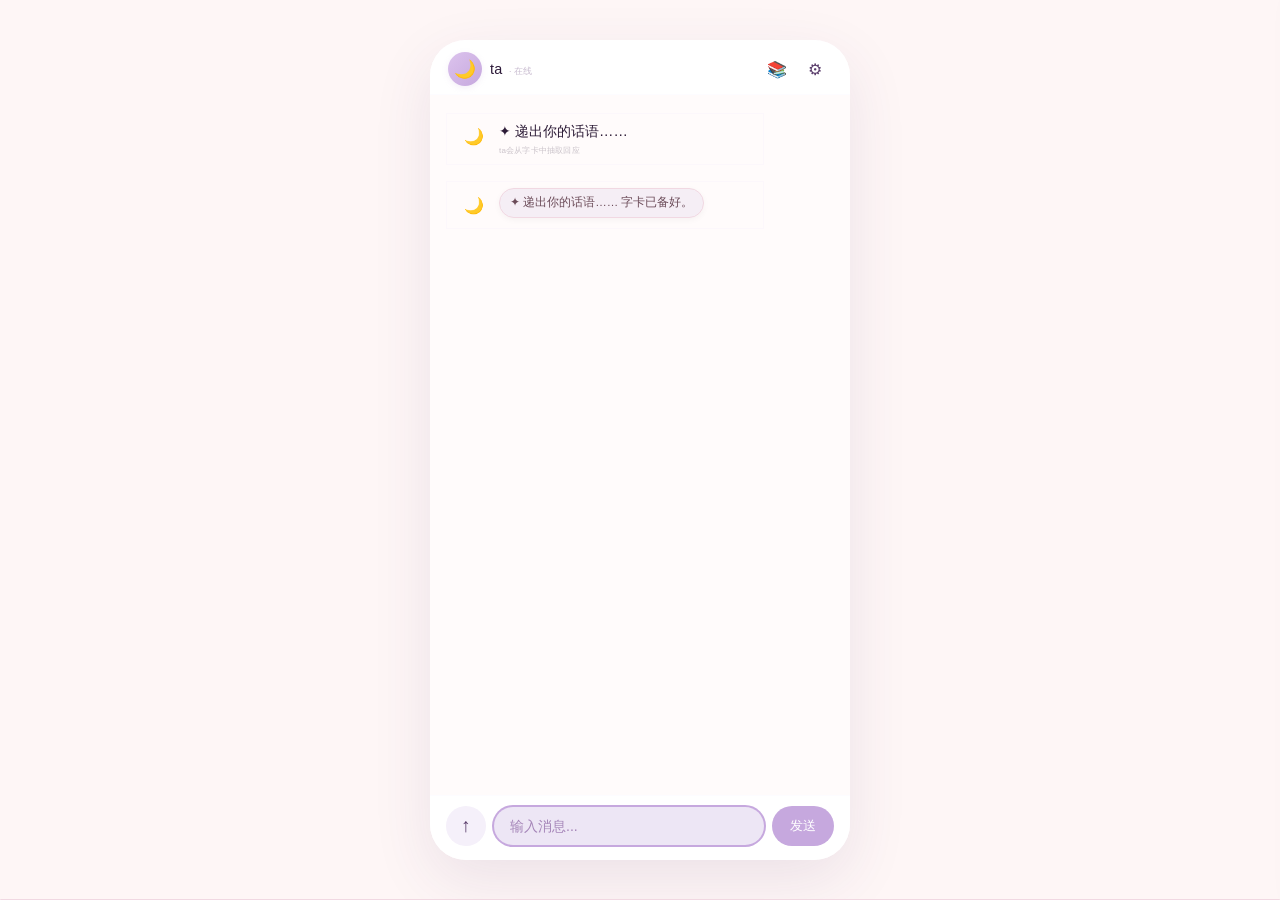
==== lingstar.html @ e3355735 "feat: 完善表情拍一拍及设置板块 Co-authored-by: traeagent <traeagent@users.noreply.github.com>" ====
<!DOCTYPE html>
<html lang="zh">
<head>
    <meta charset="UTF-8">
    <meta name="viewport" content="width=device-width, initial-scale=1.0, maximum-scale=1.0, user-scalable=yes">
    <title>梦语 · 传讯</title>
    <style>
        * {
            margin: 0;
            padding: 0;
            box-sizing: border-box;
            font-family: 'Segoe UI', 'PingFang SC', Roboto, 'Helvetica Neue', sans-serif;
        }
        body {
            background: #e8e0ee;
            min-height: 100vh;
            display: flex;
            justify-content: center;
            align-items: center;
            padding: 12px;
        }
        .phone-frame {
            max-width: 420px;
            width: 100%;
            height: 94vh;
            max-height: 820px;
            min-height: 600px;
            background: #ffffff;
            border-radius: 36px;
            box-shadow: 0 20px 60px rgba(80, 50, 110, 0.10);
            display: flex;
            flex-direction: column;
            overflow: hidden;
            position: relative;
        }
        /* ===== 顶栏 ===== */
        .top-bar {
            display: flex;
            align-items: center;
            padding: 12px 18px 8px 18px;
            flex-shrink: 0;
            gap: 8px;
            background: #ffffff;
            border-bottom: 1px solid rgba(220, 200, 240, 0.06);
        }
        .angle-profile {
            display: flex;
            align-items: center;
            gap: 8px;
            flex: 1;
            cursor: pointer;
        }
        .angle-avatar {
            width: 34px;
            height: 34px;
            border-radius: 50%;
            display: flex;
            align-items: center;
            justify-content: center;
            font-size: 1.1rem;
            color: white;
            box-shadow: 0 2px 6px rgba(180, 150, 210, 0.15);
            flex-shrink: 0;
            transition: 0.2s;
            background: linear-gradient(135deg, #dcc3ed, #c6a8de);
            object-fit: cover;
            overflow: hidden;
        }
        .angle-avatar img {
            width: 100%;
            height: 100%;
            object-fit: cover;
        }
        .angle-avatar:hover {
            transform: scale(1.05);
        }
        .angle-name {
            font-size: 0.9rem;
            font-weight: 500;
            color: #2d1a39;
            letter-spacing: 0.3px;
        }
        .angle-status {
            font-size: 0.55rem;
            color: #7a5b8c;
            opacity: 0.4;
            margin-left: 2px;
        }
 .top-actions {
            display: flex;
            gap: 4px;
            flex-shrink: 0;
        }
        .icon-btn {
            background: none;
            border: none;
            width: 34px;
            height: 34px;
            border-radius: 50%;
            font-size: 1rem;
            cursor: pointer;
            color: #5a3d6b;
            display: flex;
            align-items: center;
            justify-content: center;
            transition: 0.15s;
        }
        .icon-btn:hover {
            background: rgba(200, 175, 220, 0.10);
        }
        .icon-btn:active {
            transform: scale(0.90);
        }
        /* ===== 聊天区域 ===== */
        .chat-box {
            flex: 1;
            overflow-y: auto;
            padding: 14px 16px 10px 16px;
            display: flex;
            flex-direction: column;
            gap: 8px;
            background: #fcfaff;
            min-height: 0;
        }
        .chat-box::-webkit-scrollbar {
            width: 3px;
        }
        .chat-box::-webkit-scrollbar-thumb {
            background: #d6c8e0;
            border-radius: 12px;
        }
        .message {
            max-width: 82%;
            padding: 9px 15px;
            border-radius: 18px;
            word-break: break-word;
            line-height: 1.45;
            font-size: 0.9rem;
            animation: fadeIn 0.2s ease;
            display: flex;
            align-items: flex-start;
            gap: 8px;
        }
        .message .msg-avatar {
            width: 24px;
            height: 24px;
            border-radius: 50%;
            flex-shrink: 0;
            display: flex;
            align-items: center;
            justify-content: center;
            font-size: 0.8rem;
            background: rgba(220, 200, 240, 0.2);
            overflow: hidden;
        }
        .message .msg-avatar img {
            width: 100%;
            height: 100%;
            object-fit: cover;
        }
        .message .msg-content {
            flex: 1;
        }
        .message.user {
            align-self: flex-end;
            background: #e8ddf2;
            color: #1f1129;
            border-bottom-right-radius: 4px;
        }
        .message.system {
            align-self: flex-start;
            background: #f3eef8;
            color: #2c1b36;
            border-bottom-left-radius: 4px;
            border: 1px solid rgba(220, 200, 240, 0.10);
        }
        .message small {
            display: block;
            font-size: 0.5rem;
            opacity: 0.25;
            margin-top: 3px;
            letter-spacing: 0.2px;
        }
        @keyframes fadeIn {
            from { opacity: 0; transform: translateY(5px); }
            to { opacity: 1; transform: translateY(0); }
        }
   /* ===== 底部输入区 ===== */
        .input-wrapper {
            display: flex;
            gap: 8px;
            align-items: center;
            padding: 10px 16px 14px 16px;
            flex-shrink: 0;
            border-top: 1px solid rgba(220, 200, 240, 0.06);
            background: #ffffff;
        }
        .arrow-up-btn {
            background: #f5f0fa;
            border: none;
            width: 40px;
            height: 40px;
            border-radius: 50%;
            font-size: 1.2rem;
            cursor: pointer;
            color: #5a3d6b;
            display: flex;
            align-items: center;
            justify-content: center;
            transition: 0.15s;
            flex-shrink: 0;
        }
        .arrow-up-btn:hover {
            background: #ede6f5;
        }
        .arrow-up-btn.active {
            background: #c6a8de;
            color: white;
        }
        .input-area {
            display: flex;
            gap: 8px;
            flex: 1;
            align-items: center;
        }
        .input-area input {
            flex: 1;
            padding: 11px 16px;
            border: none;
            border-radius: 30px;
            background: #f5f0fa;
            font-size: 0.88rem;
            outline: none;
            transition: 0.2s;
            color: #2d1a39;
        }
        .input-area input:focus {
            background: #ede6f5;
            box-shadow: 0 0 0 2px #c6a8de;
        }
        .input-area input::placeholder {
            color: #a585b8;
            font-weight: 300;
        }
        .btn-send {
            background: #c6a8de;
            border: none;
            padding: 11px 18px;
            border-radius: 30px;
            font-weight: 500;
            color: white;
            cursor: pointer;
            transition: 0.15s;
            font-size: 0.82rem;
            white-space: nowrap;
        }
        .btn-send:hover {
            background: #b697cc;
        }
        .btn-send:active {
            transform: scale(0.95);
        }
        /* ===== 底部上弹侧边栏 ===== */
        .bottom-sheet {
            position: absolute;
            bottom: 0;
            left: 0;
            right: 0;
            max-height: 0;
            overflow: hidden;
            background: rgba(255, 252, 255, 0.98);
            backdrop-filter: blur(12px);
            -webkit-backdrop-filter: blur(12px);
            border-radius: 28px 28px 0 0;
            box-shadow: 0 -8px 32px rgba(80, 50, 110, 0.06);
            transition: max-height 0.4s cubic-bezier(0.4, 0, 0.2, 1), padding 0.3s ease;
            z-index: 100;
            padding: 0 16px;
            border-top: 1px solid rgba(220, 200, 240, 0.06);
        }
        .bottom-sheet.open {
            max-height: 300px;
            padding: 16px 16px 20px 16px;
        }
        .bottom-sheet-grid {
            display: grid;
            grid-template-columns: repeat(4, 1fr);
            gap: 12px;
            justify-items: center;
        }
        .sheet-item {
            display: flex;
            flex-direction: column;
            align-items: center;
            gap: 4px;
            cursor: pointer;
            transition: 0.15s;
            padding: 6px 0;
            border-radius: 16px;
            width: 100%;
            background: rgba(245, 240, 250, 0.2);
            border: 1px solid transparent;
        }
        .sheet-item:hover {
            background: rgba(245, 240, 250, 0.5);
        }
        .sheet-item:active {
            transform: scale(0.94);
        }
        .sheet-item .icon {
            font-size: 1.6rem;
            line-height: 1.2;
        }
        .sheet-item .label {
            font-size: 0.6rem;
            color: #5a3d6b;
            opacity: 0.6;
            font-weight: 400;
            letter-spacing: 0.3px;
        }
  /* ===== 右侧侧边栏 ===== */
        .side-overlay {
            position: fixed;
            top: 0;
            right: 0;
            width: 100%;
            height: 100%;
            background: rgba(0, 0, 0, 0.20);
            z-index: 900;
            display: none;
            opacity: 0;
            transition: opacity 0.3s ease;
        }
        .side-overlay.active {
            display: block;
            opacity: 1;
        }
        .side-panel {
            position: fixed;
            top: 0;
            right: -320px;
            width: 300px;
            max-width: 80vw;
            height: 100%;
            background: rgba(255, 252, 255, 0.98);
            backdrop-filter: blur(16px);
            -webkit-backdrop-filter: blur(16px);
            z-index: 1000;
            transition: right 0.35s cubic-bezier(0.4, 0, 0.2, 1);
            box-shadow: -4px 0 40px rgba(80, 50, 110, 0.06);
            padding: 20px 16px 30px;
            overflow-y: auto;
            display: flex;
            flex-direction: column;
            gap: 12px;
        }
        .side-panel.open {
            right: 0;
        }
        .side-header {
            display: flex;
            justify-content: space-between;
            align-items: center;
            padding-bottom: 14px;
            border-bottom: 1px solid rgba(200, 175, 220, 0.06);
            flex-shrink: 0;
        }
        .side-header h2 {
            font-weight: 400;
            font-size: 1rem;
            color: #3f2a4f;
            letter-spacing: 0.5px;
        }
        .side-close {
            background: none;
            border: none;
            font-size: 1.4rem;
            cursor: pointer;
            color: #7a5b8c;
            padding: 0 4px;
            transition: 0.2s;
        }
        .side-close:hover {
            color: #3f2a4f;
            transform: rotate(90deg);
        }
        .side-grid {
            display: grid;
            grid-template-columns: 1fr 1fr;
            gap: 10px;
        }
        .side-grid-item {
            display: flex;
            flex-direction: column;
            align-items: center;
            justify-content: center;
            gap: 6px;
            background: rgba(245, 240, 250, 0.25);
            border-radius: 18px;
            padding: 18px 8px;
            cursor: pointer;
            transition: 0.15s;
            border: 1px solid rgba(220, 200, 240, 0.06);
            text-align: center;
        }
        .side-grid-item:hover {
            background: rgba(245, 240, 250, 0.5);
            transform: translateY(-2px);
        }
        .side-grid-item:active {
            transform: scale(0.94);
        }
        .side-grid-item .icon {
            font-size: 1.8rem;
        }
        .side-grid-item .label {
            font-size: 0.7rem;
            color: #5a3d6b;
            opacity: 0.6;
            font-weight: 400;
            letter-spacing: 0.3px;
        }
        /* ===== 弹窗 (通用) ===== */
        .modal-overlay {
            position: fixed;
            top: 0;
            left: 0;
            width: 100%;
            height: 100%;
            background: rgba(0, 0, 0, 0.30);
            z-index: 2000;
            display: none;
            justify-content: center;
            align-items: center;
            padding: 24px;
            backdrop-filter: blur(4px);
            -webkit-backdrop-filter: blur(4px);
        }
        .modal-overlay.active {
            display: flex;
        }
        .modal-content {
            background: #ffffff;
            border-radius: 28px;
            max-width: 480px;
            width: 100%;
            max-height: 82vh;
            height: auto;
            padding: 20px 18px 24px;
            box-shadow: 0 24px 64px rgba(80, 50, 110, 0.12);
            display: flex;
            flex-direction: column;
            overflow: hidden;
            animation: modalIn 0.2s ease;
        }
        @keyframes modalIn {
            from { opacity: 0; transform: scale(0.94) translateY(10px); }
            to { opacity: 1; transform: scale(1) translateY(0); }
        }
        .modal-header {
            display: flex;
            justify-content: space-between;
            align-items: center;
            padding-bottom: 12px;
            border-bottom: 1px solid rgba(200, 175, 220, 0.06);
            flex-shrink: 0;
        }
        .modal-header h2 {
            font-weight: 500;
            font-size: 1rem;
            color: #3f2a4f;
            letter-spacing: 0.3px;
        }
        .modal-close {
            background: none;
            border: none;
            font-size: 1.3rem;
            cursor: pointer;
            color: #7a5b8c;
            padding: 0 4px;
            transition: 0.2s;
        }
        .modal-close:hover {
            color: #3f2a4f;
            transform: rotate(90deg);
        }
        .modal-body {
            flex: 1;
            overflow-y: auto;
            padding: 10px 0 2px 0;
            display: flex;
            flex-direction: column;
            gap: 10px;
        }
        .modal-body::-webkit-scrollbar {
            width: 3px;
        }
        .modal-body::-webkit-scrollbar-thumb {
            background: #d6c8e0;
            border-radius: 12px;
        }
   /* ===== 字卡/表情/拍一拍 通用模块样式 ===== */
        .mod-group-tabs {
            display: flex;
            gap: 4px;
            flex-wrap: wrap;
            margin-bottom: 4px;
        }
        .mod-group-tab {
            padding: 3px 12px;
            border-radius: 30px;
            font-size: 0.72rem;
            cursor: pointer;
            background: rgba(240, 228, 248, 0.2);
            border: 1px solid transparent;
            transition: 0.15s;
            color: #5a3d6b;
        }
        .mod-group-tab:hover {
            background: rgba(220, 200, 240, 0.2);
        }
        .mod-group-tab.active {
            background: #c6a8de;
            color: white;
            border-color: #b088cc;
        }
        .mod-group-tab .count {
            font-size: 0.55rem;
            opacity: 0.7;
            margin-left: 2px;
        }
        .mod-search-row {
            display: flex;
            gap: 6px;
            margin-bottom: 4px;
        }
        .mod-search-row input {
            flex: 1;
            padding: 5px 14px;
            border-radius: 30px;
            border: 1px solid rgba(200, 170, 220, 0.10);
            background: #f8f4fc;
            outline: none;
            font-size: 0.75rem;
            color: #2d1a39;
            transition: 0.15s;
        }
        .mod-search-row input:focus {
            border-color: #b088cc;
            box-shadow: 0 0 0 2px rgba(190, 150, 220, 0.08);
        }
        .mod-list {
            display: flex;
            flex-wrap: wrap;
            gap: 6px;
            max-height: 90px;
            overflow-y: auto;
            padding: 4px 0;
        }
        .mod-item {
            background: rgba(255, 240, 255, 0.3);
            padding: 4px 12px;
            border-radius: 30px;
            font-size: 0.75rem;
            border: 1px solid #d6bce8;
            display: inline-flex;
            align-items: center;
            gap: 6px;
            transition: 0.15s;
            cursor: pointer;
        }
        .mod-item.kaomoji-item {
            display: inline-block;
            white-space: pre-wrap;
            word-break: break-all;
            border-radius: 10px;
            padding: 6px 10px;
            max-width: 100%;
            line-height: 1.15;
            font-family: monospace;
        }
        .mod-item .del {
            cursor: pointer;
            opacity: 0.2;
            font-size: 0.6rem;
        }
        .mod-item .del:hover {
            opacity: 1;
            color: #d9534f;
        }
        .mod-item .group-label {
            font-size: 0.5rem;
            background: rgba(180, 150, 210, 0.08);
            padding: 0 5px;
            border-radius: 20px;
            color: #6a4a7a;
        }
        .mod-item.selected {
            background: #c6a8de;
            border-color: #9f79c2;
        }
        .mod-empty {
            color: #816b93;
            font-size: 0.7rem;
            opacity: 0.4;
            padding: 4px 0;
        }
        .mod-row {
            display: flex;
            gap: 6px;
            flex-wrap: wrap;
            align-items: center;
        }
        .mod-row input,
        .mod-row select {
            flex: 1;
            min-width: 60px;
            padding: 5px 12px;
            border-radius: 30px;
            border: 1px solid rgba(200, 170, 220, 0.10);
            background: #f8f4fc;
            outline: none;
            font-size: 0.75rem;
            color: #2d1a39;
            transition: 0.15s;
        }
        .mod-row input:focus,
        .mod-row select:focus {
            border-color: #b088cc;
            box-shadow: 0 0 0 2px rgba(190, 150, 220, 0.08);
        }
        .mod-row .btn {
            padding: 5px 14px;
            font-size: 0.7rem;
            border-radius: 30px;
            background: #efe3f7;
            border: none;
            cursor: pointer;
            transition: 0.15s;
            color: #3d284b;
            font-weight: 500;
            white-space: nowrap;
        }
        .mod-row .btn:hover {
            background: #e0ceec;
        }
        .mod-row .btn-danger {
            background: #f0e0e8;
            color: #6d3b4a;
        }
        .mod-row .btn-danger:hover {
            background: #e8d0d8;
        }
        .mod-row .btn-primary-mod {
            background: #c6a8de;
            color: white;
        }
        .mod-row .btn-primary-mod:hover {
            background: #b697cc;
        }
        .mod-textarea {
            width: 100%;
            padding: 6px 12px;
            border-radius: 14px;
            border: 1px solid rgba(200, 170, 220, 0.10);
            background: #f8f4fc;
            outline: none;
            font-size: 0.75rem;
            resize: vertical;
            min-height: 40px;
            font-family: inherit;
            color: #2d1a39;
            transition: 0.15s;
        }
        .mod-textarea:focus {
            border-color: #b088cc;
            box-shadow: 0 0 0 2px rgba(190, 150, 220, 0.08);
        }
        .mod-hint {
            font-size: 0.58rem;
            color: #816b93;
            opacity: 0.4;
            margin-top: 2px;
        }
        .mod-actions {
            display: flex;
            gap: 4px;
            flex-wrap: wrap;
            margin-top: 4px;
        }
        .mod-actions .btn {
            padding: 4px 12px;
            font-size: 0.66rem;
            border-radius: 30px;
        }
        .mod-divider {
            border: none;
            border-top: 1px solid rgba(200, 175, 220, 0.06);
            margin: 4px 0;
        }
    /* ===== 模拟通话弹窗 ===== */
        .call-avatars {
            display: flex;
            align-items: center;
            gap: 24px;
            padding: 8px 0;
        }
        .call-avatar-box {
            display: flex;
            flex-direction: column;
            align-items: center;
            gap: 4px;
        }
        .call-avatar-box .avatar {
            width: 56px;
            height: 56px;
            border-radius: 50%;
            display: flex;
            align-items: center;
            justify-content: center;
            font-size: 1.8rem;
            border: 2px solid rgba(200, 175, 220, 0.08);
            position: relative;
            background: rgba(220, 200, 240, 0.12);
            overflow: hidden;
        }
        .call-avatar-box .avatar img {
            width: 100%;
            height: 100%;
            object-fit: cover;
        }
        .call-avatar-box .avatar .dot {
            position: absolute;
            bottom: 2px;
            right: 2px;
            width: 12px;
            height: 12px;
            border-radius: 50%;
            border: 2px solid white;
            background: #ccc;
        }
        .call-avatar-box .avatar .dot.on { background: #4caf50; }
        .call-avatar-box .avatar .dot.calling { background: #ff9800; animation: pulse 1s infinite; }
        .call-avatar-box .name {
            font-size: 0.6rem;
            color: #7a5b8c;
        }
        @keyframes pulse {
            0%, 100% { opacity: 1; transform: scale(1); }
            50% { opacity: 0.4; transform: scale(0.85); }
        }
        .call-controls {
            display: flex;
            gap: 12px;
        }
        .call-controls .btn-call {
            padding: 6px 22px;
            font-size: 0.78rem;
            border-radius: 30px;
            border: none;
            background: #4caf50;
            color: white;
            cursor: pointer;
        }
        .call-controls .btn-call.ringing { background: #ff9800; }
        .call-controls .btn-hangup {
            padding: 6px 22px;
            font-size: 0.78rem;
            border-radius: 30px;
            border: none;
            background: #e53935;
            color: white;
            cursor: pointer;
        }
        .call-status-text {
            font-size: 0.65rem;
            color: #7a5b8c;
            opacity: 0.4;
        }
        /* ===== 外观设置弹窗 ===== */
        .appearance-grid {
            display: grid;
            grid-template-columns: 1fr 1fr;
            gap: 10px;
        }
        .appearance-btn {
            display: flex;
            flex-direction: column;
            align-items: center;
            justify-content: center;
            gap: 6px;
            background: rgba(245, 240, 250, 0.3);
            border-radius: 18px;
            padding: 18px 12px;
            cursor: pointer;
            transition: 0.15s;
            border: 1px solid rgba(220, 200, 240, 0.06);
            text-align: center;
        }
        .appearance-btn:hover {
            background: rgba(245, 240, 250, 0.6);
            transform: translateY(-2px);
        }
        .appearance-btn:active {
            transform: scale(0.94);
        }
        .appearance-btn .icon {
            font-size: 1.6rem;
        }
        .appearance-btn .label {
            font-size: 0.7rem;
            color: #5a3d6b;
            opacity: 0.6;
        }
        /* ===== 头像设置弹窗 ===== */
        .avatar-preview-area {
            display: flex;
            gap: 20px;
            justify-content: center;
            align-items: center;
            padding: 12px 0;
            background: rgba(245, 240, 250, 0.15);
            border-radius: 16px;
            margin-bottom: 8px;
        }
        .avatar-preview-box {
            display: flex;
            flex-direction: column;
            align-items: center;
            gap: 4px;
        }
        .avatar-preview-box .label {
            font-size: 0.6rem;
            color: #7a5b8c;
            opacity: 0.5;
        }
        .avatar-preview {
            width: 60px;
            height: 60px;
            display: flex;
            align-items: center;
            justify-content: center;
            font-size: 1.6rem;
            background: rgba(220, 200, 240, 0.1);
            border: 2px solid rgba(200, 175, 220, 0.1);
            overflow: hidden;
            transition: border-radius 0.3s;
        }
        .avatar-preview img {
            width: 100%;
            height: 100%;
            object-fit: cover;
        }
        .avatar-preview.shape-circle { border-radius: 50%; }
        .avatar-preview.shape-square { border-radius: 0; }
        .avatar-preview.shape-round { border-radius: 16px; }
        .avatar-shape-selector {
            display: flex;
            gap: 8px;
            justify-content: center;
            margin: 6px 0;
        }
        .shape-btn {
            padding: 4px 14px;
            border-radius: 20px;
            border: 1px solid rgba(200, 170, 220, 0.2);
            background: none;
            cursor: pointer;
            font-size: 0.7rem;
            color: #5a3d6b;
            transition: 0.15s;
        }
        .shape-btn:hover {
            background: rgba(200, 170, 220, 0.1);
        }
        .shape-btn.active {
            background: #c6a8de;
            color: white;
            border-color: #b088cc;
        }
       .avatar-upload-row {
            display: flex;
            gap: 8px;
            align-items: center;
            flex-wrap: wrap;
        }
        .avatar-upload-row input[type="text"] {
            flex: 1;
            min-width: 120px;
            padding: 5px 12px;
            border-radius: 20px;
            border: 1px solid rgba(200, 170, 220, 0.1);
            background: #f8f4fc;
            outline: none;
            font-size: 0.75rem;
            color: #2d1a39;
        }
        .avatar-upload-row input[type="text"]:focus {
            border-color: #b088cc;
            box-shadow: 0 0 0 2px rgba(190, 150, 220, 0.08);
        }
        .avatar-upload-row .btn {
            padding: 4px 14px;
            font-size: 0.7rem;
            border-radius: 20px;
            border: none;
            cursor: pointer;
            transition: 0.15s;
            background: #efe3f7;
            color: #3d284b;
        }
        .avatar-upload-row .btn:hover {
            background: #e0ceec;
        }
        .avatar-upload-row .btn-danger {
            background: #f0e0e8;
            color: #6d3b4a;
        }
        .avatar-upload-row .btn-danger:hover {
            background: #e8d0d8;
        }
        .avatar-slider-row {
            display: flex;
            align-items: center;
            gap: 8px;
            margin: 4px 0;
        }
        .avatar-slider-row .label {
            font-size: 0.7rem;
            color: #7a5b8c;
            min-width: 36px;
        }
        .avatar-slider-row input[type="range"] {
            flex: 1;
            accent-color: #c6a8de;
            height: 4px;
        }
        .avatar-slider-row .value {
            font-size: 0.7rem;
            color: #5a3d6b;
            min-width: 32px;
            text-align: right;
        }
        /* ===== 设置项 ===== */
        .settings-item {
            background: rgba(245, 240, 250, 0.2);
            border-radius: 14px;
            padding: 14px 16px;
            border: 1px solid rgba(220, 200, 240, 0.06);
        }
        .settings-item .label {
            font-size: 0.8rem;
            font-weight: 500;
            color: #5a3d6b;
            margin-bottom: 4px;
        }
        .settings-item .desc {
            font-size: 0.68rem;
            color: #816b93;
            opacity: 0.5;
        }
        /* ===== 响应式 ===== */
        @media (max-width: 440px) {
            .phone-frame { border-radius: 28px; height: 96vh; max-height: 780px; }
            .top-bar { padding: 10px 14px 6px 14px; }
            .chat-box { padding: 10px 12px 6px 12px; }
            .input-wrapper { padding: 8px 12px 12px 12px; }
            .angle-avatar { width: 30px; height: 30px; font-size: 0.95rem; }
            .angle-name { font-size: 0.82rem; }
            .modal-content { border-radius: 24px; padding: 16px 14px 20px; }
            .bottom-sheet.open { padding: 12px 12px 16px 12px; max-height: 260px; }
            .bottom-sheet-grid { grid-template-columns: repeat(4, 1fr); gap: 8px; }
            .sheet-item .icon { font-size: 1.3rem; }
            .side-panel { width: 260px; max-width: 78vw; right: -280px; padding: 16px 14px 24px; }
            .side-grid { grid-template-columns: 1fr 1fr; gap: 8px; }
            .side-grid-item { padding: 14px 6px; }
            .side-grid-item .icon { font-size: 1.5rem; }
            .appearance-grid { grid-template-columns: 1fr 1fr; }
            .avatar-preview-area { flex-direction: row; gap: 12px; }
            .avatar-preview { width: 48px; height: 48px; font-size: 1.2rem; }
        }
        @media (max-height: 700px) {
            .phone-frame { height: 92vh; min-height: 500px; }
            .chat-box { padding: 8px 12px; }
            .message { font-size: 0.82rem; padding: 7px 13px; }
            .bottom-sheet.open { max-height: 220px; padding: 10px 12px 14px 12px; }
            .side-panel { padding: 14px 12px 20px; }
            .mod-list { max-height: 60px; }
        }
    /* ================================================================
   Extended Feature CSS: 主题变量 + 侧栏分组 + 消息气泡头像外 + 小游戏UI
   ================================================================ */

:root {
    /* Light default preset (initial state - 樱花乳酪) */
    --bg_page:#fef6f6;                 /* 主背景 */
    --bg_chat:#fffbfb;                 /* 聊天背景 */
    --bg_panel:#ffffff;                /* 面板白 */
    --bg_card:#fff5f7;                 /* 卡片浅粉 */
    --bg_bubble_user:#ffd4df;          /* 梦女气泡 */
    --bg_bubble_angle:#fff1f4;         /* 梦角气泡 */
    --bg_bubble_system:#f5eef5;        /* 系统气泡 */
    --bg_button:#ff99b0;               /* 按钮 */
    --bg_button_hover:#ff7d9b;
    --bg_button_danger:#e85a5a;
    --bg_border:#f1d8e2;               /* 卡片边线 */
    --bg_shadow:240 68% 94%;           /* (色值) */
    --text_primary:#3d2630;
    --text_secondary:#6b4b58;
    --text_muted:#a38793;
    --accent:#d24b6e;
    --ring:0 0 0 3px rgba(210,75,110,0.25);

    /* Board & Wish 语义 */
    --board-note-bg:linear-gradient(135deg, #fff6b0 0%, #ffe787 100%);
    --board-note-bg-alt:linear-gradient(135deg, #ffd1e4 0%, #ffafcd 100%);
    --board-lines:rgba(120, 90, 100, 0.22);
    --board-grid:rgba(120, 90, 100, 0.18);
    --board-page:#fdfaf2;
    --wish-canopy:#a7d99a;
    --wish-trunk:#8c5a3c;
    --wish-sky:#f6faff;
}

/* ---------------- 主题切换侧栏 + 面板横扫 ---------------- */
body {
    background: var(--bg_page);
    color: var(--text_primary);
    transition: background 0.3s ease;
}
.phone-frame,
.modal-content,
.card,
.card-sm,
.sheet-item,
.side-grid-item,
.appearance-btn,
.badge-sm,
.mod-group-tab,
.mod-group-creator,
.mod-list .item,
.mod-tabs-tab,
.input,
select.input,
textarea.input,
.btn,
.btn-primary-mod,
.mod-divider,
.sub-item,
.item-btn,
.row-dash {
    color: var(--text_primary);
}
.side-panel { background: var(--bg_panel); box-shadow: -4px 0 24px rgba(0,0,0,0.08); }
.side-header h2 { color: var(--text_primary); }
.side-close, .modal-close { color: var(--text_secondary); }
.side-panel::before, .bottom-sheet::before, .modal-content::before { display:none; }
.modal-overlay { z-index: 1000; }
.sub-modal { z-index: 1100; }
.modal-content {
    background: var(--bg_panel);
    border: 1px solid var(--bg_border);
    border-radius: 18px;
    box-shadow: 0 14px 40px rgba(0,0,0,0.16), 0 2px 8px hsl(var(--bg_shadow) / 0.6);
}
.modal-header h2 { color: var(--text_primary); }
.chat-box { background-color: var(--bg_chat); background-image: var(--chat-bg-image, none); background-size: cover; background-position: center; background-repeat: no-repeat; transition: background 0.3s ease; position: relative; }
.chat-box::before { content:''; position:absolute; inset:0; background: var(--bg_chat); opacity: var(--chat-bg-opacity, 1); pointer-events: none; z-index: 0; }
.chat-box > * { position: relative; z-index: 1; }
#chatInput, .chat-input-area .input-bar { background: var(--bg_panel); border: 1px solid var(--bg_border); }
.bottom-sheet { background: var(--bg_panel); border-top:1px solid var(--bg_border); }
.btn {
    background: var(--bg_card);
    border: 1px solid var(--bg_border);
    color: var(--text_primary);
    border-radius: 10px;
    padding: 7px 12px;
    font-size: 0.75rem;
    cursor: pointer;
    transition: all 0.15s ease;
    user-select: none;
}
.btn:hover { background: var(--bg_border); transform: translateY(-1px); }
.btn:active { transform: translateY(0); }
.btn-primary-mod {
    background: var(--bg_button);
    color: #fff;
    border: 1px solid transparent;
    border-radius: 10px;
    padding: 7px 14px;
    font-size: 0.75rem;
    cursor: pointer;
    transition: background 0.15s ease;
    font-weight: 500;
}
.btn-primary-mod:hover { background: var(--bg_button_hover); }
.btn-primary-mod:focus { outline: none; box-shadow: var(--ring); }
.btn:focus { outline: none; box-shadow: var(--ring); }
.btn-danger { background: #fff0f0; color: #b03838; border-color: #f6c6c6; }
.btn-danger:hover { background: #ffe1e1; }
.mini-btn {
    background: var(--bg_card);
    border: 1px solid var(--bg_border);
    border-radius: 8px;
    padding: 3px 8px;
    font-size: 0.65rem;
    color: var(--text_secondary);
    cursor: pointer;
}
.mod-divider {
    border: none;
    border-top: 1px dashed var(--bg_border);
    margin: 10px 0;
    height: 0;
}
.hr-sm { margin: 8px 0; }

/* -------- 卡片/小卡/徽章通用主题适配 -------- */
.card { background: var(--bg_card); border: 1px solid var(--bg_border); border-radius: 14px; }
.card-sm { background: var(--bg_card); border: 1px solid var(--bg_border); border-radius: 12px; }
.sheet-item {
    background: var(--bg_card); border: 1px solid var(--bg_border);
    border-radius: 14px;
    transition: all 0.15s ease;
}
.sheet-item:hover { background: var(--bg_border); transform: translateY(-1px); }
.side-grid-item {
    background: var(--bg_card); border: 1px solid var(--bg_border);
    border-radius: 14px;
    transition: all 0.15s ease;
}
.side-grid-item:hover { background: var(--bg_border); transform: translateY(-1px); }
.appearance-btn {
    background: var(--bg_card); border: 1px solid var(--bg_border);
    border-radius: 14px;
    transition: all 0.15s ease;
}
.appearance-btn:hover { background: var(--bg_border); transform: translateY(-1px); }

/* -------- 侧栏分组标题 -------- */
.side-grid { grid-template-columns: 1fr 1fr; gap: 10px; align-content: flex-start; }
.side-group-title {
    grid-column: 1 / -1;
    font-size: 0.72rem;
    font-weight: 600;
    color: var(--text_secondary);
    padding: 6px 10px 4px 6px;
    display: flex;
    align-items: center;
    gap: 10px;
    position: relative;
    margin-top: 4px;
}
.side-group-title::before,
.side-group-title::after {
    content: '';
    flex: 1;
    height: 0;
    border-top: 1px dashed var(--bg_border);
}
.side-group-title > span { flex: 0 0 auto; padding: 0 6px; }
.side-group-title.side-group-games::before,
.side-group-title.side-group-games::after {
    border-color: var(--accent);
    opacity: 0.35;
}
.side-group-games > span {
    color: var(--accent);
    background: linear-gradient(135deg, var(--bg_card), #fff 60%, var(--bg_card));
    padding: 3px 10px;
    border-radius: 999px;
    border: 1px dashed var(--accent);
    opacity: 0.9;
}

/* ---------------- 消息气泡头像外 + msg-bubble 新结构 ---------------- */
.message {
    display: flex !important;
    align-items: flex-start;
    gap: 8px !important;
    padding: 6px 10px !important;
    margin: 4px 0 !important;
    border-radius: 0 !important;
    background: transparent !important;
    width: 100%;
    box-sizing: border-box;
}
.message .msg-avatar {
    width: 34px; height: 34px;
    border-radius: 50%;
    background: var(--bg_card);
    border: 1px solid var(--bg_border);
    display: flex; align-items: center; justify-content: center;
    font-size: 1rem;
    flex: 0 0 auto;
    overflow: hidden;
    box-shadow: 0 2px 6px rgba(0,0,0,0.05);
    user-select: none;
}
.message .msg-avatar img { width:100%; height:100%; object-fit: cover; }
.msg-bubble {
    max-width: 72%;
    background: var(--bg_bubble_angle);
    color: var(--text_primary);
    border: 1px solid var(--bg_border);
    border-radius: 14px 14px 14px 6px;
    padding: 8px 12px 6px;
    position: relative;
    box-shadow: 0 2px 6px rgba(0,0,0,0.04);
    font-size: 0.82rem;
    line-height: 1.55;
    word-break: break-word;
}
.msg-bubble > :first-child { margin-top: 0; }
.msg-bubble > :last-child { margin-bottom: 0; }
.msg-bubble small {
    display: block;
    font-size: 0.62rem;
    color: var(--text_muted);
    margin-top: 4px;
    text-align: right;
    opacity: 0.75;
}
.msg-content { padding: 1px 0 2px; }
.msg-bubble img { max-width: 100%; border-radius: 10px; }
.msg-content .bd-quote-block, .msg-content .ws-quote-block {
    margin-bottom: 6px;
    padding: 6px 10px;
    border-left: 3px solid var(--accent);
    background: rgba(0,0,0,0.025);
    border-radius: 6px;
    font-size: 0.72rem;
    color: var(--text_secondary);
}
.msg-content .bd-reply-block, .msg-content .ws-reply-block {
    padding: 4px 0;
    border-top: 1px dashed var(--bg_border);
    font-size: 0.78rem;
}
.msg-content .reply-title {
    font-size: 0.68rem;
    color: var(--accent);
    margin-bottom: 2px;
    font-weight: 500;
}
.msg-content .quote-title {
    font-size: 0.68rem;
    font-weight: 500;
    margin-bottom: 2px;
    color: var(--text_secondary);
}
/* user right-aligned */
.message.user { flex-direction: row; justify-content: flex-end; }
.message.user .msg-bubble {
    background: var(--bg_bubble_user);
    border-radius: 14px 14px 6px 14px;
    text-align: left;
}
.message.system .msg-avatar { background: transparent; border: none; box-shadow: none; color: var(--text_muted); }
.message.system .msg-bubble {
    background: var(--bg_bubble_system);
    text-align: center;
    color: var(--text_secondary);
    font-size: 0.72rem;
    padding: 4px 10px 3px;
    border-radius: 999px;
    max-width: 80%;
}
.message.system .msg-bubble small { display: none; }
/* bubble tails */
.msg-bubble::after {
    content: '';
    position: absolute;
    width: 10px; height: 10px;
    background: inherit;
    border: 1px solid var(--bg_border);
    border-left: none;
    border-bottom: none;
    top: 10px;
    right: -6px;
    transform: rotate(45deg);
    display: block;
    border-radius: 0 3px 0 0;
}
.message.user .msg-bubble::after {
    left: -6px;
    right: auto;
    transform: rotate(-135deg);
}
.message.angle .msg-bubble::after {
    right: -6px;
    left: auto;
    transform: rotate(45deg);
}
.message.system .msg-bubble::after { display:none; }

/* 图片查看器 */
.img-viewer {
    position: fixed; inset:0;
    background: rgba(0,0,0,0.85);
    z-index: 99999;
    display: none;
    align-items: center; justify-content: center;
    cursor: zoom-out;
}
.img-viewer.active { display: flex; }
.img-viewer img {
    max-width: 92vw; max-height: 92vh;
    border-radius: 12px;
    box-shadow: 0 10px 40px rgba(0,0,0,0.6);
}

/* ---------------- 留言板：书页底板 ---------------- */
.board-toolbar {
    display:flex; justify-content:space-between; align-items:center;
    flex-wrap:wrap; gap:8px;
    margin-bottom:10px;
    padding:6px 2px;
}
.board-style-switch {
    display:inline-flex;
    border:1px solid var(--bg_border);
    background: var(--bg_card);
    border-radius: 999px;
    padding: 3px;
    gap: 2px;
}
.board-style-switch .chip {
    padding: 4px 10px;
    border-radius: 999px;
    font-size: 0.68rem;
    color: var(--text_secondary);
    cursor: pointer;
    transition: all 0.15s ease;
}
.board-style-switch .chip.active {
    background: var(--accent);
    color: #fff;
    font-weight: 500;
}
.board-bg {
    position: relative;
    border: 1px solid var(--bg_border);
    border-radius: 14px;
    padding: 18px 16px 24px;
    background: var(--board-page);
    overflow: hidden;
    min-height: 240px;
    box-shadow: inset 0 0 40px rgba(130,100,70,0.06);
}
.board-bg.lines {
    background-image: repeating-linear-gradient(
        to bottom,
        transparent 0 28px,
        var(--board-lines) 28px 29px
    );
}
.board-bg.grid {
    background-image:
        linear-gradient(var(--board-grid) 1px, transparent 1px),
        linear-gradient(90deg, var(--board-grid) 1px, transparent 1px);
    background-size: 20px 20px;
}
.board-bg.blank { }
.board-bg::before {
    /* leaf texture soft paper */
    content: '';
    position: absolute;
    inset: 0;
    background: radial-gradient(circle at 15% 18%, rgba(255,220,160,0.18), transparent 40%),
                radial-gradient(circle at 82% 72%, rgba(190,220,170,0.14), transparent 45%),
                radial-gradient(circle at 50% 50%, rgba(255,255,255,0.0), rgba(255,255,255,0.0));
    pointer-events: none;
    mix-blend-mode: multiply;
    opacity: 0.7;
}
.board-grid {
    position: relative;
    display: grid;
    grid-template-columns: repeat(auto-fill, minmax(110px, 1fr));
    gap: 14px;
    padding: 6px;
}
.board-note {
    position: relative;
    aspect-ratio: 1;
    background: var(--board-note-bg);
    border-radius: 4px;
    padding: 14px 10px 10px;
    font-size: 0.68rem;
    line-height: 1.45;
    color: #5a3e1e;
    box-shadow: 2px 3px 10px rgba(0,0,0,0.12), -1px -1px 6px rgba(255,255,255,0.25) inset;
    cursor: pointer;
    transition: transform 0.18s ease, box-shadow 0.18s ease;
    display: flex;
    flex-direction: column;
    gap: 4px;
    -webkit-clip-path: polygon(0% 0%, 88% 0, 100% 12%, 100% 100%, 0 100%);
    clip-path: polygon(0% 0%, 88% 0, 100% 12%, 100% 100%, 0 100%);
    overflow: hidden;
    text-shadow: 0 1px 0 rgba(255,255,255,0.4);
}
.board-note:nth-child(2n) { background: var(--board-note-bg-alt); }
.board-note:nth-child(3n) { background: linear-gradient(135deg, #d3f0ff 0%, #a6dbf6 100%); }
.board-note:nth-child(4n) { background: linear-gradient(135deg, #e6ffd8 0%, #b8ed94 100%); }
.board-note:nth-child(5n) { background: linear-gradient(135deg, #ffe2c7 0%, #ffc38a 100%); }
.board-note:nth-child(6n) { background: linear-gradient(135deg, #e8dcff 0%, #c5b0ff 100%); }
.board-note:hover { transform: translateY(-3px) scale(1.02) rotate(0deg) !important; box-shadow: 3px 6px 14px rgba(0,0,0,0.18); z-index: 2; }
.board-note::before {
    /* folded corner shadow triangle */
    content: '';
    position: absolute;
    top: 0; right: 0;
    width: 12%; height: 12%;
    background: linear-gradient(135deg, transparent 50%, rgba(0,0,0,0.18) 50%, rgba(0,0,0,0.26) 60%);
    -webkit-clip-path: polygon(0% 0%, 100% 0, 100% 100%);
    clip-path: polygon(0% 0%, 100% 0, 100% 100%);
    pointer-events: none;
}
.board-note .note-corner {
    position: absolute;
    top: 0; right: 0;
    width: 12%; height: 12%;
    background: var(--board-page);
    border-left: 1px solid rgba(0,0,0,0.06);
    border-bottom: 1px solid rgba(0,0,0,0.06);
}
.board-note .note-text {
    flex: 1;
    overflow: hidden;
    display: -webkit-box;
    -webkit-line-clamp: 5;
    -webkit-box-orient: vertical;
    text-overflow: ellipsis;
    word-break: break-word;
}
.board-note .note-date {
    font-size: 0.6rem;
    opacity: 0.55;
    text-align: right;
}
.board-detail, .wish-detail {
    margin-top: 12px;
    padding: 10px 12px;
    background: var(--bg_card);
    border: 1px solid var(--bg_border);
    border-radius: 12px;
}
.board-detail .detail-row, .wish-detail .detail-row {
    display:flex; gap:10px; align-items:flex-start;
}
.detail-row .left-mini {
    flex:0 0 auto;
    padding: 10px 12px;
    border-radius: 10px;
    max-width: 30%;
    font-size: 0.7rem;
    word-break: break-word;
    box-shadow: 0 2px 8px rgba(0,0,0,0.08);
}
.detail-row .right-mini { flex: 1; }
.detail-row .title-md { font-size:0.75rem; font-weight: 600; margin-bottom:4px; color: var(--text_primary); }
.detail-row .text-lg {
    font-size: 0.82rem;
    color: var(--text_secondary);
    line-height: 1.65;
    padding: 8px 10px;
    background: var(--bg_panel);
    border-radius: 8px;
    white-space: pre-wrap;
    word-break: break-word;
}
.detail-row .text-meta { font-size: 0.64rem; color: var(--text_muted); margin-top: 4px; }
.detail-row .reply-list { margin-top: 8px; }
.detail-row .reply-list .reply-item {
    padding: 6px 10px;
    margin: 4px 0;
    background: var(--bg_card);
    border: 1px solid var(--bg_border);
    border-radius: 8px;
    font-size: 0.72rem;
    color: var(--text_secondary);
}
.mod-row { display:flex; gap:6px; align-items:center; margin: 4px 0; }
.mod-actions { display:flex; gap:6px; margin-top: 4px; align-items:center; flex-wrap:wrap; }
.mod-actions .right-spacer { flex: 1; }
.mod-search-row input, .mod-row input, .mod-row textarea {
    width: 100%;
    padding: 7px 10px;
    border: 1px solid var(--bg_border);
    border-radius: 8px;
    background: var(--bg_panel);
    color: var(--text_primary);
    font-size: 0.75rem;
}
.mod-search-row input:focus, .mod-row input:focus, .mod-row textarea:focus {
    outline: none;
    box-shadow: var(--ring);
}
.mod-list {
    max-height: 200px;
    overflow-y: auto;
    margin: 6px 0;
    border: 1px dashed var(--bg_border);
    border-radius: 10px;
    padding: 2px;
}
.mod-list .item {
    display:flex; justify-content:space-between; align-items:center;
    padding: 6px 10px;
    font-size: 0.72rem;
    border-radius: 8px;
    color: var(--text_secondary);
    cursor: pointer;
}
.mod-list .item:hover { background: var(--bg_card); }
.mod-list .item .right-actions { display:flex; gap:4px; }
.mod-list .item .tag-sm {
    padding: 1px 6px;
    border-radius: 999px;
    font-size: 0.6rem;
    background: var(--bg_card);
    border: 1px solid var(--bg_border);
    color: var(--text_secondary);
}
.mod-group-tabs { display:flex; gap: 4px; flex-wrap:wrap; }
.mod-group-tab {
    padding: 4px 10px;
    border-radius: 999px;
    border: 1px solid var(--bg_border);
    background: var(--bg_card);
    color: var(--text_secondary);
    font-size: 0.68rem;
    cursor: pointer;
    transition: all 0.15s ease;
}
.mod-group-tab.active {
    background: var(--accent);
    color: #fff;
    border-color: transparent;
    font-weight: 500;
}

/* ---------------- 许愿树 ---------------- */
.wish-toolbar {
    display:flex; justify-content:space-between; align-items:center;
    flex-wrap:wrap; gap:8px;
    margin-bottom: 10px;
}
.wish-tree {
    position: relative;
    width: 100%;
    height: 300px;
    background: linear-gradient(to bottom, var(--wish-sky) 0%, var(--wish-sky) 70%, #eefaf0 70%, #eefaf0 100%);
    border-radius: 14px;
    border: 1px solid var(--bg_border);
    overflow: hidden;
    margin-bottom: 6px;
}
.wish-tree .canopy-container {
    position: absolute;
    top: 14px; left: 6%;
    width: 88%; height: 74%;
    background: radial-gradient(ellipse at center, #c7e9b8 0%, var(--wish-canopy) 55%, #8bc67b 100%);
    border-radius: 52% 48% 55% 45% / 50% 45% 55% 50%;
    box-shadow: 0 10px 24px rgba(80,130,70,0.2), 0 2px 0 rgba(255,255,255,0.35) inset;
}
.wish-tree .canopy-container::after {
    /* 树冠高光层次 */
    content: '';
    position: absolute;
    top: 8%; left: 10%;
    width: 50%; height: 40%;
    background: radial-gradient(ellipse at center, rgba(255,255,255,0.35), transparent 65%);
    pointer-events: none;
}
.wish-tree .tree-trunk {
    position: absolute;
    bottom: -8px;
    left: 50%;
    transform: translateX(-50%);
    font-size: 90px;
    z-index: 1;
    filter: drop-shadow(0 3px 2px rgba(0,0,0,0.12));
}
.star-item {
    position: absolute;
    cursor: pointer;
    transition: transform 0.2s ease;
    /* clip-path polygon star + glow */
    -webkit-clip-path: polygon(50% 0%, 61% 35%, 98% 35%, 68% 57%, 79% 91%, 50% 70%, 21% 91%, 32% 57%, 2% 35%, 39% 35%);
    clip-path: polygon(50% 0%, 61% 35%, 98% 35%, 68% 57%, 79% 91%, 50% 70%, 21% 91%, 32% 57%, 2% 35%, 39% 35%);
    filter: drop-shadow(0 0 4px rgba(255,255,255,0.65)) drop-shadow(0 0 10px var(--star-glow)) drop-shadow(0 2px 4px rgba(0,0,0,0.25));
}
.star-item:hover { transform: scale(1.2) rotate(12deg) !important; z-index: 3; }
.star-item .star-fill {
    width: 100%; height: 100%;
    background: var(--star-bg);
    position: relative;
}
.star-item .star-fill::after {
    content: '';
    position: absolute;
    inset: 0;
    background: radial-gradient(circle at 35% 30%, rgba(255,255,255,0.85), rgba(255,255,255,0.3) 30%, transparent 55%);
}

/* ---------------- 聊天根 CSS 变量（聊天设置） ---------------- */
:root {
  --chat-font-family: inherit;
  --chat-font-size: 0.78rem;
  --chat-line-height: 1.65;
  --chat-letter-spacing: 0px;
  --bubble-radius: 16px;
  --bubble-max-width: 78%;
  --bubble-opacity: 1;
  --chat-anim-dur: 0.26s;
  --chat-bg-opacity: 1;
}
.msg-bubble { border-radius: var(--bubble-radius) !important; max-width: var(--bubble-max-width) !important; opacity: var(--bubble-opacity) !important; }
.chat-area .msg-bubble {
  font-family: var(--chat-font-family) !important;
  font-size: var(--chat-font-size) !important;
  line-height: var(--chat-line-height) !important;
  letter-spacing: var(--chat-letter-spacing) !important;
}
.chat-list { overflow-anchor: none; }
.message.user .msg-avatar, .message.angle .msg-avatar {
  border-radius: 50%;
}
#app.avatar-rounded .message.user .msg-avatar, #app.avatar-rounded .message.angle .msg-avatar { border-radius: 14px; }
#app.avatar-square .message.user .msg-avatar, #app.avatar-square .message.angle .msg-avatar { border-radius: 8px; }
#app.no-avatar .message .msg-avatar { display: none !important; }
#app.no-avatar .message.user, #app.no-avatar .message.angle { gap: 0 !important; }
.no-shadow .msg-bubble { box-shadow: none !important; }
.message { animation: bubbleIn var(--chat-anim-dur, .26s) ease-out both; }
@keyframes bubbleIn {
  from { opacity: 0; transform: translateY(4px); }
  to   { opacity: 1; transform: translateY(0); }
}
@keyframes pokeShake {
  0%, 100% { transform: scale(1); }
  25% { transform: scale(1.25) rotate(-8deg); }
  50% { transform: scale(0.9) rotate(6deg); }
  75% { transform: scale(1.15) rotate(-4deg); }
}
/* 拍一拍居中显示 */
.poke-center {
  position: absolute;
  top: 50%; left: 50%;
  transform: translate(-50%, -50%);
  background: rgba(0,0,0,0.7);
  color: #fff;
  padding: 10px 20px;
  border-radius: 20px;
  font-size: 0.85rem;
  z-index: 100;
  white-space: nowrap;
  animation: pokeFade 2s ease forwards;
  pointer-events: none;
}
@keyframes pokeFade {
  0% { opacity: 0; transform: translate(-50%, -40%); }
  15% { opacity: 1; transform: translate(-50%, -50%); }
  85% { opacity: 1; transform: translate(-50%, -50%); }
  100% { opacity: 0; transform: translate(-50%, -60%); }
}
/* 日历 */
.cal-cell {
  aspect-ratio: 1;
  display: flex;
  align-items: center;
  justify-content: center;
  border-radius: 8px;
  font-size: 0.78rem;
  cursor: pointer;
  color: var(--text_primary);
  background: var(--bg_card);
  border: 1px solid var(--bg_border);
  transition: all 0.15s;
  position: relative;
}
.cal-cell:hover { background: var(--accent); color: #fff; }
.cal-cell.empty { background: transparent; border: none; cursor: default; }
.cal-cell.today { border-color: var(--accent); font-weight: 700; color: var(--accent); }
.cal-cell.has-diary::after {
  content: '';
  position: absolute;
  bottom: 3px; right: 3px;
  width: 5px; height: 5px;
  border-radius: 50%;
  background: var(--accent);
}
.cal-cell.selected { background: var(--accent); color: #fff; }
/* 心情日记 */
.diary-item {
  padding: 8px 10px;
  margin-bottom: 6px;
  border-radius: 10px;
  background: var(--bg_card);
  border: 1px solid var(--bg_border);
}
.diary-item .diary-meta {
  font-size: 0.65rem;
  color: var(--text_muted);
  display: flex;
  justify-content: space-between;
  margin-bottom: 3px;
}
.diary-item .diary-text {
  font-size: 0.82rem;
  color: var(--text_primary);
  white-space: pre-wrap;
  word-break: break-word;
}
.diary-item.user { border-left: 3px solid var(--accent); }
.diary-item.angle { border-left: 3px solid #f8b4c4; }
/* Emoji 类型切换 */
.emoji-type-tab.active { background: var(--accent); color: #fff; border-color: var(--accent); }
/* 正在输入 */
.typing-indicator {
  position: absolute;
  bottom: 12px; left: 12px;
  display: flex; align-items: center;
  background: var(--bg_card);
  padding: 6px 12px;
  border-radius: 16px;
  border: 1px solid var(--bg_border);
  z-index: 50;
  box-shadow: 0 2px 8px rgba(0,0,0,0.08);
}
.typing-dot {
  width: 6px; height: 6px;
  border-radius: 50%;
  background: var(--text_muted);
  margin: 0 1px;
  animation: typingBounce 1.2s infinite;
}
.typing-dot:nth-child(2) { animation-delay: 0.15s; }
.typing-dot:nth-child(3) { animation-delay: 0.3s; }
@keyframes typingBounce {
  0%, 60%, 100% { transform: translateY(0); opacity: 0.5; }
  30% { transform: translateY(-5px); opacity: 1; }
}
/* 消息拓展栏 */
.msg-action-bar {
  position: fixed; z-index: 9000;
  display: flex; gap: 4px;
  background: var(--bg_panel, #fff);
  border: 1px solid var(--bg_border, #e0d0e8);
  border-radius: 12px;
  padding: 6px;
  box-shadow: 0 4px 16px rgba(0,0,0,0.12);
}
.mab-btn {
  border: none; background: var(--bg_card, #fff);
  padding: 6px 10px; border-radius: 8px;
  font-size: 0.72rem; cursor: pointer;
  color: var(--text_primary, #4a3a5a);
  white-space: nowrap;
}
.mab-btn:hover { background: var(--accent, #c9a0dc); color: #fff; }
.mab-btn.danger { color: #e57373; }
/* 收藏/标注面板 */
.fav-note-panel { position: fixed; inset: 0; background: rgba(0,0,0,0.4); z-index: 9500; display: none; align-items: center; justify-content: center; }
.fav-note-panel.active { display: flex; }
.fav-note-box { width: 90%; max-width: 420px; max-height: 80vh; background: var(--bg_panel, #fff); border-radius: 18px; display: flex; flex-direction: column; overflow: hidden; }
.fav-note-header { padding: 14px 16px; border-bottom: 1px solid var(--bg_border, #eee); display: flex; justify-content: space-between; align-items: center; }
.fav-note-header h3 { margin: 0; font-size: 0.95rem; }
.fav-note-close { cursor: pointer; font-size: 1.1rem; }
.fav-note-tabs { display: flex; gap: 8px; padding: 10px 16px; border-bottom: 1px solid var(--bg_border, #eee); }
.fav-note-tab { padding: 5px 12px; border-radius: 12px; font-size: 0.75rem; cursor: pointer; background: var(--bg_card, #f5f0f8); }
.fav-note-tab.active { background: var(--accent, #c9a0dc); color: #fff; }
.fav-note-search { padding: 10px 16px; }
.fav-note-search input { width: 100%; padding: 8px 12px; border-radius: 10px; border: 1px solid var(--bg_border, #e0d0e8); font-size: 0.8rem; outline: none; background: var(--bg_card, #fff); color: var(--text_primary, #4a3a5a); }
.fav-note-list { flex: 1; overflow-y: auto; padding: 8px 16px; }
.fav-note-item { padding: 10px 12px; margin-bottom: 8px; background: var(--bg_card, #f8f4fa); border-radius: 10px; cursor: pointer; }
.fav-note-item .fni-meta { font-size: 0.65rem; color: var(--text_muted, #999); margin-bottom: 4px; }
.fav-note-item .fni-text { font-size: 0.8rem; color: var(--text_primary, #4a3a5a); word-break: break-word; }
.fav-note-empty { text-align: center; color: var(--text_muted, #999); padding: 30px; font-size: 0.8rem; }
/* 撤回提示 */
.recall-tip { color: var(--text_muted, #999); font-style: italic; cursor: pointer; font-size: 0.72rem; }
.recall-tip:hover { text-decoration: underline; }
.nick-never .message .msg-nick { display: none; }
.nick-always .message .msg-nick { display: block !important; }
.divider-hide .date-divider { display: none; }
[data-time="off"] .msg-time { display: none; }
.msg-nick { display: none; font-size: 0.6rem; opacity: 0.75; margin: 0 0 3px 2px; color: var(--text_secondary); }
#app[data-time="12h"] .msg-time::after, #app[data-time="24h"] .msg-time::after { display: none; }

/* ---------------- 主题外观 ---------------- */
.theme-swatches {
    display: grid;
    grid-template-columns: repeat(3, 1fr);
    gap: 8px;
}
.theme-swatch {
    position: relative;
    aspect-ratio: 1.5/1;
    padding: 10px 9px;
    border-radius: 14px;
    border: 2px solid var(--bg_border);
    background: linear-gradient(135deg, #fff 0%, #f2e7ff 100%);
    color: #fff;
    cursor: pointer;
    transition: all 0.2s ease;
    display: flex;
    flex-direction: column;
    justify-content: flex-end;
    align-items: flex-start;
    box-shadow: 0 1px 2px rgba(60,20,80,0.06);
    overflow: hidden;
}
.theme-swatch::after {
    content: "";
    position: absolute; inset: 0;
    background: linear-gradient(180deg, rgba(0,0,0,0) 35%, rgba(0,0,0,0.18) 100%);
    pointer-events: none;
}
.theme-swatch:hover { transform: translateY(-1.5px); box-shadow: 0 4px 8px rgba(60,20,80,0.12); }
.theme-swatch.active {
    border-color: var(--accent);
    box-shadow: 0 0 0 3px rgba(210,75,110,0.22), 0 2px 4px rgba(60,20,80,0.1);
}
.theme-swatch.active::before {
    content: "✓";
    position: absolute;
    top: 5px; right: 7px;
    z-index: 2;
    width: 16px; height: 16px;
    border-radius: 50%;
    background: var(--accent);
    color: #fff;
    font-size: 0.55rem;
    font-weight: 700;
    text-align: center; line-height: 16px;
    box-shadow: 0 1px 3px rgba(0,0,0,0.2);
}
.theme-swatch.custom {
    background: repeating-linear-gradient(135deg, #f6eeff 0px, #f6eeff 8px, #fbe7ef 8px, #fbe7ef 16px);
    border-style: dashed;
    color: #5a3f7a;
}
.theme-swatch.custom::after { display: none; }
.theme-swatch.custom > span {
    position: absolute; inset: 0;
    display: flex; align-items: center; justify-content: center;
    font-size: 1rem; color: #6a4488; font-weight: 600;
}
.theme-swatch .name {
    position: relative; z-index: 2;
    font-size: 0.66rem;
    font-weight: 600;
    text-shadow: 0 1px 2px rgba(0,0,0,0.32);
}
.theme-swatch.custom .name {
    position: absolute; bottom: 7px; left: 9px;
    color: #5a3f7a; text-shadow: none; z-index: 2;
}
.theme-editor {
    display: grid;
    grid-template-columns: repeat(2, 1fr);
    gap: 6px 10px;
    margin-bottom: 4px;
    padding: 8px;
    border-radius: 10px;
    background: rgba(127,90,180,0.04);
    border: 1px solid rgba(127,90,180,0.1);
}
.theme-row {
    display:flex; justify-content:space-between; align-items:center;
    gap: 6px;
    padding: 4px 7px;
    background: var(--bg_card);
    border: 1px solid var(--bg_border);
    border-radius: 9px;
}
.theme-row label { font-size: 0.66rem; color: var(--text_secondary); font-weight: 500; white-space: nowrap; overflow: hidden; text-overflow: ellipsis; max-width: 72px; }
.theme-row input[type=color] {
    width: 26px; height: 24px;
    border: 1px solid rgba(0,0,0,0.08);
    background: transparent;
    border-radius: 6px;
    padding: 0;
    cursor: pointer;
}
.theme-presets-list {
    display: grid;
    grid-template-columns: repeat(2, 1fr);
    gap: 7px;
    max-height: 160px;
    overflow-y: auto;
    padding: 6px;
    border-radius: 10px;
    background: rgba(127,90,180,0.04);
    border: 1px solid rgba(127,90,180,0.08);
}
.theme-presets-list:empty::before {
    content: "📭 暂无已保存主题，可点击上方 ➕ 新建";
    grid-column: 1 / -1;
    text-align: center;
    font-size: 0.7rem;
    color: var(--text_muted);
    padding: 14px 6px;
}
.theme-preset-card {
    position: relative;
    padding: 6px 8px 6px 8px;
    border-radius: 11px;
    border: 2px solid var(--bg_border);
    background: var(--bg_card);
    display: flex;
    gap: 6px;
    align-items: center;
    cursor: pointer;
    transition: all 0.15s ease;
    min-height: 34px;
}
.theme-preset-card:hover { transform: translateY(-1px); border-color: rgba(210,75,110,0.35); }
.theme-preset-card.active { border-color: var(--accent); box-shadow: var(--ring); }
.theme-preset-card .name {
    font-size: 0.68rem;
    font-weight: 600;
    color: var(--text_primary);
    white-space: nowrap;
    overflow: hidden;
    text-overflow: ellipsis;
    flex: 1;
    min-width: 0;
}
.theme-preset-card .dots {
    display: inline-flex;
    gap: 3px;
    margin-right: 18px;
    flex-shrink: 0;
}
.theme-preset-card .dots b {
    width: 12px; height: 12px;
    border-radius: 50%;
    border: 1px solid rgba(0,0,0,0.08);
    display: inline-block;
}
.theme-preset-card .mini-btn {
    position: absolute;
    top: 3px; right: 4px;
    font-size: 0.55rem;
    color: var(--text_muted);
    background: transparent;
    border: none;
    cursor: pointer;
    line-height: 1;
    padding: 2px 3px;
    border-radius: 4px;
}
.theme-preset-card .mini-btn:hover { color: var(--bg_button_danger); background: rgba(210,75,110,0.08); }

/* ---------------- 游戏分组相关通用 ---------------- */
.game-tabs {
    display: inline-flex;
    border: 1px solid var(--bg_border);
    background: var(--bg_card);
    border-radius: 999px;
    padding: 3px;
    gap: 2px;
}
.game-tabs .tab {
    padding: 4px 10px;
    border-radius: 999px;
    font-size: 0.7rem;
    color: var(--text_secondary);
    cursor: pointer;
    transition: all 0.15s ease;
}
.game-tabs .tab.active {
    background: var(--accent);
    color: #fff;
    font-weight: 500;
}
.role-switch {
    display: inline-flex;
    border: 1px solid var(--bg_border);
    background: var(--bg_card);
    border-radius: 999px;
    padding: 3px;
    gap: 2px;
}
.role-switch .chip {
    padding: 4px 10px;
    border-radius: 999px;
    font-size: 0.7rem;
    color: var(--text_secondary);
    cursor: pointer;
    transition: all 0.15s ease;
}
.role-switch .chip.active {
    background: linear-gradient(135deg, #fff1c7, #ffd888);
    color: #6a4b11;
    font-weight: 600;
    border-color: transparent;
}
.stats-bar {
    display: flex;
    gap: 6px;
    padding: 8px 10px;
    margin: 8px 0;
    background: linear-gradient(135deg, var(--bg_card), #fff 80%, var(--bg_card));
    border: 1px solid var(--bg_border);
    border-radius: 12px;
    align-items: center;
    flex-wrap: wrap;
}
.stats-bar .stat {
    flex: 1 0 auto;
    padding: 4px 10px;
    border-right: 1px dashed var(--bg_border);
    min-width: 70px;
}
.stats-bar .stat:last-child { border-right: none; }
.stats-bar .stat .k { font-size: 0.6rem; color: var(--text_muted); }
.stats-bar .stat .v { font-size: 0.9rem; font-weight: 600; color: var(--text_primary); }

/* RPS */
.rps-board {
    display: grid;
    grid-template-columns: 1fr 1fr;
    gap: 8px;
    margin: 10px 0;
}
.rps-side {
    padding: 12px;
    background: var(--bg_card);
    border: 1px solid var(--bg_border);
    border-radius: 14px;
    text-align: center;
    min-height: 90px;
    display: flex;
    flex-direction: column;
    align-items: center;
    justify-content: center;
    gap: 6px;
}
.rps-side .who {
    font-size: 0.7rem;
    color: var(--text_secondary);
    font-weight: 500;
}
.rps-hand {
    font-size: 2.2rem;
    min-height: 44px;
    display: flex;
    align-items: center;
    justify-content: center;
    animation: rps-pop 0.3s ease;
}
@keyframes rps-pop { from { transform: scale(0.6); opacity:0.5;} to { transform: scale(1); opacity:1; } }
.rps-hand.pending { opacity: 0.4; font-size: 1.8rem; }
.rps-actions {
    display: flex;
    justify-content: center;
    gap: 10px;
    margin: 8px 0;
}
.rps-actions .btn {
    font-size: 2rem;
    padding: 8px 18px;
    border-radius: 16px;
}
.rps-result {
    padding: 10px 12px;
    border-radius: 12px;
    border: 1px solid var(--bg_border);
    background: linear-gradient(135deg, #fff5f7, #fff);
    color: var(--text_primary);
    text-align: center;
    font-size: 0.82rem;
    font-weight: 500;
    margin: 6px 0;
}
.rps-rule-input {
    padding: 10px;
    border-radius: 12px;
    border: 1px dashed var(--bg_border);
    margin-top: 6px;
}
.rps-rule-input .rule-title {
    font-size: 0.72rem;
    font-weight: 600;
    margin-bottom: 6px;
    color: var(--text_secondary);
}
.rule-type-switch {
    display: inline-flex;
    border-radius: 999px;
    padding: 3px;
    background: var(--bg_card);
    border: 1px solid var(--bg_border);
    gap: 2px;
    margin-bottom: 6px;
}
.rule-type-switch .chip {
    padding: 3px 10px;
    border-radius: 999px;
    font-size: 0.68rem;
    cursor: pointer;
    color: var(--text_secondary);
}
.rule-type-switch .chip.active {
    background: var(--accent);
    color: #fff;
    font-weight: 500;
}
.rps-rule-input textarea {
    width: 100%;
    min-height: 52px;
    padding: 6px 8px;
    border-radius: 8px;
    border: 1px solid var(--bg_border);
    background: var(--bg_panel);
    color: var(--text_primary);
    font-size: 0.75rem;
    font-family: inherit;
    resize: vertical;
    box-sizing: border-box;
    margin-bottom: 6px;
}
.rps-rule-input textarea:focus { outline: none; box-shadow: var(--ring); }

/* History list (RPS + DG) */
.history-list {
    max-height: 260px;
    overflow-y: auto;
    border: 1px dashed var(--bg_border);
    border-radius: 10px;
    padding: 4px;
    margin-top: 4px;
}
.history-list .h-item {
    padding: 6px 8px;
    display: flex;
    justify-content: space-between;
    align-items: center;
    gap: 8px;
    border-radius: 8px;
    font-size: 0.7rem;
    color: var(--text_secondary);
}
.history-list .h-item:hover { background: var(--bg_card); }
.history-list .h-item + .h-item { border-top: 1px dashed var(--bg_border); }
.history-list .h-item .meta { display:flex; gap:4px; align-items:center; flex-wrap:wrap; }
.history-list .h-item .tag {
    padding: 1px 6px;
    border-radius: 999px;
    font-size: 0.6rem;
    background: var(--bg_card);
    border: 1px solid var(--bg_border);
    color: var(--text_secondary);
}
.history-list .h-item .tag.win { background: #e6ffe6; color:#3d8a3d; border-color:#c5edc5; }
.history-list .h-item .tag.lose { background: #ffeaea; color:#b04040; border-color:#f2c2c2; }
.history-list .h-item .tag.tie { background: #fff7e0; color:#8a6a1e; border-color:#efe0a7; }
.history-list .h-item .tag.reward { background: #e8f0ff; color:#3853a6; border-color:#c7d5f5; }
.history-list .h-item .tag.punish { background: #ffefef; color:#a24343; border-color:#f1caca; }
.history-list .h-item .time { color: var(--text_muted); font-size: 0.6rem; }
.history-list .empty { padding: 20px; text-align:center; color: var(--text_muted); font-size: 0.7rem; }

/* Doodle */
.doodle-wrap {
    background: var(--bg_card);
    border: 1px solid var(--bg_border);
    border-radius: 12px;
    overflow: hidden;
    margin: 8px 0;
}
.doodle-toolbar {
    display: flex;
    flex-wrap: wrap;
    align-items: center;
    gap: 6px;
    padding: 6px 8px;
    border-bottom: 1px solid var(--bg_border);
    background: var(--bg_panel);
}
.doodle-toolbar .tool-group {
    display: flex;
    gap: 4px;
    align-items: center;
    padding-right: 6px;
    border-right: 1px dashed var(--bg_border);
}
.doodle-toolbar .tool-group:last-child { border-right: none; }
.doodle-toolbar .t-btn {
    padding: 3px 8px;
    border-radius: 8px;
    background: var(--bg_card);
    border: 1px solid var(--bg_border);
    cursor: pointer;
    font-size: 0.68rem;
    color: var(--text_secondary);
    transition: all 0.15s ease;
}
.doodle-toolbar .t-btn:hover { background: var(--bg_border); }
.doodle-toolbar .t-btn.active { background: var(--accent); color:#fff; border-color: transparent; }
.doodle-toolbar .palette {
    display: flex;
    flex-wrap: wrap;
    gap: 2px;
}
.doodle-toolbar .palette .c {
    width: 16px; height: 16px;
    border-radius: 50%;
    border: 1.5px solid rgba(0,0,0,0.1);
    cursor: pointer;
    transition: transform 0.12s ease;
}
.doodle-toolbar .palette .c:hover { transform: scale(1.2); }
.doodle-toolbar .palette .c.active { border-color: var(--accent); box-shadow: 0 0 0 2px rgba(210,75,110,0.2); }
.doodle-toolbar input[type=range] { width: 78px; }
.doodle-toolbar input[type=color] { width: 20px; height: 20px; padding: 0; border: none; background: transparent; cursor: pointer; }
.doodle-canvas-box {
    background: #fff;
    padding: 8px;
    display: flex;
    justify-content: center;
}
.doodle-canvas-box canvas {
    width: 100%;
    height: auto;
    background: #fff;
    border: 1px solid var(--bg_border);
    border-radius: 10px;
    cursor: crosshair;
    touch-action: none;
    max-width: 100%;
    display: block;
}
.doodle-gallery {
    display: grid;
    grid-template-columns: repeat(4, 1fr);
    gap: 6px;
    max-height: 260px;
    overflow-y: auto;
    margin-top: 6px;
}
.doodle-gallery .d-item {
    position: relative;
    background: var(--bg_card);
    border: 1px solid var(--bg_border);
    border-radius: 8px;
    padding: 4px;
    cursor: pointer;
    aspect-ratio: 4 / 3;
    overflow: hidden;
    transition: all 0.15s ease;
}
.doodle-gallery .d-item:hover { transform: translateY(-2px); box-shadow: 0 4px 10px rgba(0,0,0,0.08); }
.doodle-gallery .d-item img {
    width: 100%; height: 100%;
    object-fit: cover;
    border-radius: 6px;
    background: #fff;
}
.doodle-gallery .d-item .cap {
    position: absolute;
    left: 6px; bottom: 4px;
    font-size: 0.55rem;
    color: #fff;
    text-shadow: 0 1px 2px rgba(0,0,0,0.7);
    pointer-events: none;
}
.doodle-gallery .empty { grid-column: 1 / -1; padding: 20px; text-align: center; color: var(--text_muted); font-size: 0.7rem; }
.doodle-full-viewer .row { display:flex; justify-content:space-between; align-items:center; margin: 6px 0; }
.doodle-full-viewer .who-tag {
    padding: 2px 8px;
    border-radius: 999px;
    font-size: 0.65rem;
    background: var(--bg_card);
    border: 1px solid var(--bg_border);
}
.doodle-full-viewer img {
    width: 100%;
    border-radius: 10px;
    border: 1px solid var(--bg_border);
    background: #fff;
}

/* You-draw-I-guess */
.dg-word-row {
    display: flex;
    justify-content: space-between;
    align-items: center;
    padding: 8px 10px;
    margin: 8px 0;
    border: 1px dashed var(--bg_border);
    background: linear-gradient(135deg, var(--bg_card), #fff);
    border-radius: 12px;
    gap: 8px;
}
.dg-word-row .info { font-size: 0.7rem; color: var(--text_secondary); }
.dg-word-row .word-chip {
    padding: 4px 12px;
    background: linear-gradient(135deg, #fff5c5, #ffde80);
    border-radius: 999px;
    font-weight: 600;
    font-size: 0.78rem;
    color: #63470f;
    letter-spacing: 0.5px;
}
.dg-word-row .timer {
    font-family: monospace;
    font-weight: 700;
    color: var(--accent);
    background: #fff0f5;
    padding: 2px 8px;
    border-radius: 999px;
    font-size: 0.72rem;
    border: 1px solid #f5cfdd;
}
.dg-topics {
    display: flex;
    flex-wrap: wrap;
    gap: 6px;
    margin-bottom: 6px;
}
.dg-topics .tag {
    padding: 3px 9px;
    border-radius: 999px;
    border: 1px solid var(--bg_border);
    background: var(--bg_card);
    font-size: 0.68rem;
    color: var(--text_secondary);
    cursor: pointer;
    transition: all 0.15s ease;
}
.dg-topics .tag:hover { transform: translateY(-1px); }
.dg-topics .tag.active {
    background: var(--accent);
    color: #fff;
    border-color: transparent;
    font-weight: 500;
}
.dg-guess-row {
    display: flex;
    gap: 6px;
    align-items: center;
    margin: 6px 0;
    flex-wrap: wrap;
}
.dg-guess-row input {
    flex: 2 1 auto;
    min-width: 200px;
    padding: 7px 10px;
    border-radius: 10px;
    border: 1px solid var(--bg_border);
    background: var(--bg_panel);
    color: var(--text_primary);
    font-size: 0.78rem;
}
.dg-guess-row input:focus { outline: none; box-shadow: var(--ring); }
#dgTopicMgrWrap {
    margin-top: 8px;
    padding: 8px 10px;
    border: 1px dashed var(--bg_border);
    border-radius: 10px;
    background: var(--bg_card);
}
#dgTopicMgrWrap[data-open="0"] { display: none; }
.dg-topic-mgr-section {
    margin: 4px 0;
    padding: 6px;
    background: var(--bg_panel);
    border-radius: 8px;
}
.dg-topic-mgr-section h4 {
    margin: 0 0 4px;
    font-size: 0.7rem;
    color: var(--text_secondary);
    display: flex;
    justify-content: space-between;
    align-items: center;
}
.dg-topic-mgr-section .words {
    display: flex;
    flex-wrap: wrap;
    gap: 3px;
    margin-bottom: 4px;
}
.dg-topic-mgr-section .words .w {
    padding: 2px 7px;
    font-size: 0.64rem;
    background: #fff;
    border: 1px solid var(--bg_border);
    border-radius: 999px;
    color: var(--text_secondary);
    cursor: pointer;
    transition: all 0.15s ease;
}
.dg-topic-mgr-section .words .w:hover { background: #ffe9e9; color: #a23; border-color:#f5c2c2; }
.dg-topic-mgr-section .add-row {
    display: flex; gap: 4px; align-items: center; font-size: 0.7rem;
}
.dg-topic-mgr-section .add-row input {
    flex: 1;
    padding: 4px 8px;
    border: 1px solid var(--bg_border);
    border-radius: 8px;
    background: #fff;
    font-size: 0.7rem;
}

/* 底部 sheet 新 5 项：让 8 项自适应 2-3 列 */
.bottom-sheet-grid {
    grid-template-columns: repeat(4, 1fr);
    gap: 10px;
}
@media (max-width: 420px) {
    .bottom-sheet-grid { grid-template-columns: repeat(3, 1fr); }
    .theme-swatches, .theme-presets-list { grid-template-columns: repeat(2, 1fr); }
    .doodle-gallery { grid-template-columns: repeat(3, 1fr); }
    .theme-editor { grid-template-columns: 1fr; }
}

/* ===== 聊天设置 5 Tab UI ===== */
.cs-tabs { display:flex; gap:4px; border-bottom:2px solid var(--bg_border); margin-bottom:14px; flex-wrap:wrap; }
.cs-tab { padding:8px 10px; font-size:0.8rem; color:var(--text_muted); cursor:pointer; border-bottom:2px solid transparent; margin-bottom:-2px; font-weight:500; white-space:nowrap; transition:all .2s; }
.cs-tab.active { color:var(--accent); border-bottom-color:var(--accent); }
.cs-pane { display:none; animation:csFade .25s ease; }
.cs-pane.active { display:block; }
@keyframes csFade { from{opacity:0;transform:translateY(4px);} to{opacity:1;transform:translateY(0);} }
.cs-section-title { font-size:0.74rem; color:var(--text_muted); margin:14px 0 6px; font-weight:500; opacity:.8; }
.cs-card { background:var(--bg_card); border-radius:14px; padding:10px 12px; margin-bottom:8px; box-shadow:0 1px 3px rgba(0,0,0,0.04); }
.cs-row { display:flex; align-items:center; gap:10px; padding:6px 0; min-height:38px; }
.cs-row + .cs-row { border-top:1px dashed var(--bg_border); }
.cs-icon { width:34px; height:34px; border-radius:10px; background:var(--bg_panel); display:flex; align-items:center; justify-content:center; font-size:1.1rem; flex-shrink:0; }
.cs-row-text { flex:1; min-width:0; }
.cs-row-label { font-size:0.82rem; color:var(--text_primary); font-weight:500; display:block; }
.cs-row-desc { font-size:0.68rem; color:var(--text_muted); opacity:.75; display:block; margin-top:1px; }
.cs-val { font-size:0.72rem; color:var(--accent); font-weight:600; min-width:36px; text-align:right; }
.cs-row input[type=range] { flex:1; accent-color:var(--accent); }
.cs-row select { padding:5px 8px; border-radius:8px; border:1px solid var(--bg_border); background:var(--bg_panel); font-size:0.72rem; color:var(--text_primary); }
.cs-toggle { position:relative; width:44px; height:24px; background:var(--bg_border); border-radius:12px; cursor:pointer; transition:background .25s; flex-shrink:0; }
.cs-toggle.on { background:var(--accent); }
.cs-toggle::after { content:''; position:absolute; top:3px; left:3px; width:18px; height:18px; background:#fff; border-radius:50%; transition:transform .25s; box-shadow:0 1px 3px rgba(0,0,0,.2); }
.cs-toggle.on::after { transform:translateX(20px); }
.cs-seg { display:inline-flex; gap:4px; background:var(--bg_panel); padding:3px; border-radius:10px; }
.cs-seg button { border:none; background:transparent; padding:5px 12px; border-radius:8px; font-size:0.72rem; color:var(--text_muted); cursor:pointer; }
.cs-seg button.active { background:var(--accent); color:#fff; }
.cs-timecards { display:grid; grid-template-columns:1fr 1fr; gap:8px; }
.cs-timecard { padding:12px; border:2px solid var(--bg_border); border-radius:12px; text-align:center; cursor:pointer; background:var(--bg_card); transition:all .2s; }
.cs-timecard.active { border-color:var(--accent); background:rgba(0,0,0,0.02); }
.cs-timecard .t-ico { font-size:1.4rem; opacity:.6; }
.cs-timecard .t-txt { font-size:0.82rem; margin-top:4px; color:var(--text_primary); }
.cs-slider-row { display:flex; align-items:center; gap:8px; }
.cs-slider-row input[type=range] { flex:1; }
.cs-unit { font-size:0.7rem; color:var(--text_muted); min-width:42px; }
/* 引用回复条 */
.quote-bar { position:sticky; bottom:0; background:var(--bg_panel); border-top:1px solid var(--bg_border); padding:6px 12px; display:flex; align-items:center; gap:8px; z-index:5; }
.quote-bar .qb-text { flex:1; font-size:0.72rem; color:var(--text_secondary); overflow:hidden; text-overflow:ellipsis; white-space:nowrap; }
.quote-bar .qb-close { cursor:pointer; color:var(--text_muted); font-size:1rem; }
/* 已读回执 */
.msg-read { margin-left:4px; font-size:0.6rem; color:var(--text_muted); }
.msg-read.read { color:var(--accent); }
/* 写信大弹窗 + 原信折叠 */
.letter-paper { background:linear-gradient(135deg,#fdf6f0,#fff8f0); border-radius:16px; padding:20px; min-height:520px; box-shadow:inset 0 0 40px rgba(180,140,100,0.08); display:flex; flex-direction:column; }
.letter-paper .orig-letter { margin-bottom:12px; }
.letter-paper .orig-letter summary { cursor:pointer; font-size:0.78rem; color:var(--text_secondary); padding:6px 10px; background:rgba(255,255,255,0.5); border-radius:8px; }
.letter-paper .orig-letter .olc { margin-top:8px; padding:12px; background:rgba(255,255,255,0.7); border-radius:10px; font-size:0.82rem; line-height:1.7; max-height:180px; overflow-y:auto; white-space:pre-wrap; }
.letter-paper textarea { width:100%; flex:1; min-height:360px; border:1px dashed var(--bg_border); background:rgba(255,255,255,0.6); border-radius:10px; padding:14px; font-size:0.9rem; line-height:1.8; resize:vertical; box-sizing:border-box; }
.orig-letter details { border:1px solid var(--bg_border); border-radius:10px; background:rgba(255,255,255,0.5); margin-bottom:12px; }
.orig-letter summary { padding:8px 12px; cursor:pointer; font-size:0.78rem; color:var(--accent); font-weight:500; list-style:none; }
.orig-letter summary::-webkit-details-marker { display:none; }
.orig-letter summary::before { content:'📩 '; }
.orig-letter .olc { padding:10px 14px; font-size:0.78rem; line-height:1.7; color:var(--text_secondary); max-height:180px; overflow-y:auto; border-top:1px dashed var(--bg_border); }
.letter-tabs { display:flex; gap:6px; margin-bottom:10px; }
.letter-tabs .lt { padding:6px 14px; border-radius:20px; background:var(--bg_card); font-size:0.75rem; cursor:pointer; }
.letter-tabs .lt.active { background:var(--accent); color:#fff; }

    </style>
</head>
<body>
<div class="phone-frame" id="app">
    <!-- ===== 顶栏 ===== -->
    <div class="top-bar">
        <div class="angle-profile" id="profileClick">
            <div class="angle-avatar" id="angleAvatarDisplay">🌙</div>
            <div>
                <span class="angle-name" id="angleNameDisplay">ta</span>
                <span class="angle-status">· 在线</span>
            </div>
        </div>
        <div class="top-actions">
            <button class="icon-btn" id="openSidePanelBtn" title="功能面板">📚</button>
            <button class="icon-btn" id="openSettingsBtn" title="设置">⚙</button>
        </div>
    </div>
    <!-- ===== 聊天区域 ===== -->
    <div class="chat-box" id="chatBox">
        <div class="poke-center" id="pokeCenter" style="display:none;"></div>
        <div class="typing-indicator" id="typingIndicator" style="display:none;">
            <span class="typing-dot"></span>
            <span class="typing-dot"></span>
            <span class="typing-dot"></span>
            <span style="margin-left:6px; font-size:0.7rem; color:var(--text_muted);">正在输入…</span>
        </div>
        <div class="message system">
            <span class="msg-avatar" id="systemAvatar">🌙</span>
            <div class="msg-content">
                ✦ 递出你的话语……<br>
                <small>ta会从字卡中抽取回应</small>
            </div>
        </div>
    </div>
    <!-- 引用回复条 -->
    <div class="quote-bar" id="quoteBar" style="display:none;">
        <span class="qb-text" id="quoteBarText"></span>
        <span class="qb-close" id="quoteBarClose">✕</span>
    </div>
    <!-- 消息拓展栏 -->
    <div class="msg-action-bar" id="msgActionBar" style="display:none;">
        <button class="mab-btn" data-act="quote">↩ 引用</button>
        <button class="mab-btn" data-act="fav">⭐ 收藏</button>
        <button class="mab-btn" data-act="note">📌 标注</button>
        <button class="mab-btn" data-act="del">🗑 删除</button>
        <button class="mab-btn" data-act="recall">↩ 撤回</button>
    </div>
    <!-- ===== 底部输入区 ===== -->
    <div class="input-wrapper">
        <button class="arrow-up-btn" id="arrowUpBtn" title="更多">↑</button>
        <div class="input-area">
            <input type="text" id="userInput" placeholder="输入消息..." autocomplete="off">
            <button class="btn-send" id="sendBtn">发送</button>
        </div>
    </div>
</div>
<!-- ===== 底部上弹侧边栏 ===== -->
<div class="bottom-sheet" id="bottomSheet">
    <div class="bottom-sheet-grid">
        <div class="sheet-item" id="bottomCallBtn">
            <span class="icon">📹</span>
            <span class="label">模拟通话</span>
        </div>
        <div class="sheet-item" id="bottomEmojiBtn">
            <span class="icon">😊</span>
            <span class="label">表情包</span>
        </div>
        <div class="sheet-item" id="bottomPatBtn">
            <span class="icon">👋</span>
            <span class="label">拍一拍</span>
        </div>
        <div class="sheet-item" id="bottomBoardBtn">
            <span class="icon">📋</span>
            <span class="label">留言板</span>
        </div>
        <div class="sheet-item" id="bottomWishBtn">
            <span class="icon">🌳</span>
            <span class="label">许愿树</span>
        </div>
        <div class="sheet-item" id="bottomRpsBtn">
            <span class="icon">✊</span>
            <span class="label">猜拳</span>
        </div>
        <div class="sheet-item" id="bottomDoodleBtn">
            <span class="icon">🎨</span>
            <span class="label">涂鸦</span>
        </div>
        <div class="sheet-item" id="bottomDGBtn">
            <span class="icon">🖌️</span>
            <span class="label">你画我猜</span>
        </div>
        <div class="sheet-item" id="bottomFavBtn">
            <span class="icon">⭐</span>
            <span class="label">收藏匣</span>
        </div>
        <div class="sheet-item" id="bottomNoteBtn">
            <span class="icon">📌</span>
            <span class="label">标注栏</span>
        </div>
    </div>
</div>
<!-- ===== 右侧侧边栏 ===== -->
<div class="side-overlay" id="sideOverlay"></div>
<div class="side-panel" id="sidePanel">
    <div class="side-header">
        <h2>✦ 功能面板</h2>
        <button class="side-close" id="sideCloseBtn">✕</button>
    </div>
    <div class="side-grid">
        <div class="side-group-title"><span>✦ 互动工具</span></div>
        <div class="side-grid-item" id="sideCardBtn">
            <span class="icon">📜</span>
            <span class="label">字卡</span>
        </div>
        <div class="side-grid-item" id="sideEmojiBtn">
            <span class="icon">😊</span>
            <span class="label">表情包</span>
        </div>
        <div class="side-grid-item" id="sidePatBtn">
            <span class="icon">👋</span>
            <span class="label">拍一拍</span>
        </div>
        <div class="side-grid-item" id="sideCalendarBtn">
            <span class="icon">📅</span>
            <span class="label">日历</span>
        </div>
        <div class="side-grid-item" id="sideDiaryBtn">
            <span class="icon">📖</span>
            <span class="label">日记</span>
        </div>
        <div class="side-grid-item" id="sideLetterBtn">
            <span class="icon">✉️</span>
            <span class="label">写信</span>
        </div>
        <div class="side-grid-item" id="sideBoardBtn">
            <span class="icon">📋</span>
            <span class="label">留言板</span>
        </div>
        <div class="side-grid-item" id="sideWishBtn">
            <span class="icon">🌳</span>
            <span class="label">许愿树</span>
        </div>
        <div class="side-group-title side-group-games"><span>🎮 小游戏</span></div>
        <div class="side-grid-item" id="sideRpsBtn">
            <span class="icon">✊</span>
            <span class="label">猜拳奖惩</span>
        </div>
        <div class="side-grid-item" id="sideDoodleBtn">
            <span class="icon">🎨</span>
            <span class="label">涂鸦板</span>
        </div>
        <div class="side-grid-item" id="sideDrawGuessBtn">
            <span class="icon">🖌️</span>
            <span class="label">你画我猜</span>
        </div>
    </div>
</div>
<!-- ===== 设置主弹窗 ===== -->
<div class="modal-overlay" id="settingsModal">
    <div class="modal-content">
        <div class="modal-header">
            <h2>⚙ 设置</h2>
            <button class="modal-close" id="closeSettingsBtn">✕</button>
        </div>
        <div class="modal-body">
            <div class="appearance-grid">
                <div class="appearance-btn" id="openNicknameBtn">
                    <span class="icon">✏️</span>
                    <span class="label">昵称设置</span>
                </div>
                <div class="appearance-btn" id="openAvatarBtn">
                    <span class="icon">🖼️</span>
                    <span class="label">头像设置</span>
                </div>
                <div class="appearance-btn" id="openThemeBtn">
                    <span class="icon">🎨</span>
                    <span class="label">主题外观</span>
                </div>
                <div class="appearance-btn" id="openChatSettingsBtn">
                    <span class="icon">💬</span>
                    <span class="label">聊天设置</span>
                </div>
                <div class="appearance-btn" id="openDataBtn">
                    <span class="icon">💾</span>
                    <span class="label">数据管理</span>
                </div>
                <div class="appearance-btn" id="openMiscBtn">
                    <span class="icon">🎛️</span>
                    <span class="label">外观细节</span>
                </div>
            </div>
        </div>
    </div>
</div>
<!-- ===== 昵称设置弹窗 ===== -->
<div class="modal-overlay" id="nicknameModal">
    <div class="modal-content" style="max-width:400px;">
        <div class="modal-header">
            <h2>✏️ 昵称设置</h2>
            <button class="modal-close" id="closeNicknameModal">✕</button>
        </div>
        <div class="modal-body">
            <div style="display:flex; gap:12px; flex-wrap:wrap; margin-bottom:10px;">
                <div style="flex:1; min-width:120px;">
                    <div style="font-size:0.7rem; color:#7a5b8c; opacity:0.6; margin-bottom:4px; font-weight:500;">🌸 梦女（我）</div>
                    <input type="text" id="userNameInput" value="我" style="width:100%; padding:10px 14px; border-radius:14px; border:1px solid rgba(200,170,220,0.3); font-size:0.85rem; outline:none; background:var(--bg_card); color:var(--text_primary);">
                </div>
                <div style="flex:1; min-width:120px;">
                    <div style="font-size:0.7rem; color:#7a5b8c; opacity:0.6; margin-bottom:4px; font-weight:500;">🌙 梦角（ta）</div>
                    <input type="text" id="angleNameInput" value="ta" style="width:100%; padding:10px 14px; border-radius:14px; border:1px solid rgba(200,170,220,0.3); font-size:0.85rem; outline:none; background:var(--bg_card); color:var(--text_primary);">
                </div>
            </div>
            <!-- 梦角对梦女的称呼（折叠） -->
            <div style="border:1px solid var(--bg_border); border-radius:14px; margin-bottom:10px; background:var(--bg_card);">
                <div id="callUserToggle" style="display:flex; align-items:center; justify-content:space-between; padding:10px 14px; cursor:pointer;">
                    <span style="font-size:0.78rem; font-weight:500; color:var(--text_primary);">💌 梦角对梦女的称呼</span>
                    <span id="callUserArrow" style="color:var(--accent); transition:transform .25s; font-size:0.9rem;">▼</span>
                </div>
                <div id="callUserBody" style="display:none; padding:4px 14px 14px; border-top:1px dashed var(--bg_border);">
                    <div style="font-size:0.68rem; color:var(--text_muted); opacity:0.7; margin-bottom:6px;">用于梦角回复开头的称呼</div>
                    <input type="text" id="angleCallUserInput" value="亲爱的" placeholder="如：亲爱的、宝贝、老婆..." style="width:100%; padding:10px 12px; border-radius:10px; border:1px solid rgba(200,170,220,0.3); font-size:0.82rem; outline:none; background:var(--bg_panel); color:var(--text_primary); margin-bottom:10px;">
                    <div style="font-size:0.68rem; color:var(--text_muted); opacity:0.7; margin-bottom:4px;">称呼出现概率</div>
                    <div style="display:flex; align-items:center; gap:8px;">
                        <input type="range" id="angleCallChanceSlider" min="0" max="100" value="30" style="flex:1; accent-color:var(--accent);">
                        <span id="angleCallChanceVal" style="font-size:0.72rem; color:var(--accent); font-weight:600; min-width:36px; text-align:right;">30%</span>
                    </div>
                </div>
            </div>
            <!-- 梦女对梦角的称呼（折叠） -->
            <div style="border:1px solid var(--bg_border); border-radius:14px; margin-bottom:10px; background:var(--bg_card);">
                <div id="callAngleToggle" style="display:flex; align-items:center; justify-content:space-between; padding:10px 14px; cursor:pointer;">
                    <span style="font-size:0.78rem; font-weight:500; color:var(--text_primary);">💘 梦女对梦角的称呼</span>
                    <span id="callAngleArrow" style="color:var(--accent); transition:transform .25s; font-size:0.9rem;">▼</span>
                </div>
                <div id="callAngleBody" style="display:none; padding:4px 14px 14px; border-top:1px dashed var(--bg_border);">
                    <div style="font-size:0.68rem; color:var(--text_muted); opacity:0.7; margin-bottom:6px;">梦女对梦角的专属称呼</div>
                    <input type="text" id="userCallAngleInput" value="" placeholder="如：老公、哥哥、亲爱的..." style="width:100%; padding:10px 12px; border-radius:10px; border:1px solid rgba(200,170,220,0.3); font-size:0.82rem; outline:none; background:var(--bg_panel); color:var(--text_primary);">
                </div>
            </div>
            <button class="btn btn-primary-mod" id="saveNicknameBtn" style="padding:10px 24px; margin-top:4px; align-self:flex-end; border-radius:14px;">保存</button>
        </div>
    </div>
</div>
<!-- ===== 头像设置弹窗 ===== -->
<div class="modal-overlay" id="avatarModal">
    <div class="modal-content" style="max-width:460px;">
        <div class="modal-header">
            <h2>🖼️ 头像设置</h2>
            <button class="modal-close" id="closeAvatarModal">✕</button>
        </div>
        <div class="modal-body">
            <!-- 实时预览 -->
            <div class="avatar-preview-area">
                <div class="avatar-preview-box">
                    <span class="label">实时预览</span>
                    <div class="avatar-preview shape-circle" id="previewUserAvatar">
                        <span id="previewUserEmoji">🌸</span>
                    </div>
                    <span style="font-size:0.6rem; color:#7a5b8c;" id="previewUserName">我</span>
                </div>
                <div style="color:#b697cc; font-size:1.2rem;">⟷</div>
                <div class="avatar-preview-box">
                    <span class="label">实时预览</span>
                    <div class="avatar-preview shape-circle" id="previewAngleAvatar">
                        <span id="previewAngleEmoji">🌙</span>
                    </div>
                    <span style="font-size:0.6rem; color:#7a5b8c;" id="previewAngleName">ta</span>
                </div>
            </div>
            <!-- 头像形状选择 -->
            <div style="display:flex; gap:8px; justify-content:center; flex-wrap:wrap;">
                <span style="font-size:0.7rem; color:#7a5b8c; display:flex; align-items:center;">形状：</span>
                <button class="shape-btn active" data-shape="circle">圆形</button>
                <button class="shape-btn" data-shape="square">方形</button>
                <button class="shape-btn" data-shape="round">方圆角</button>
            </div>
            <hr class="mod-divider">
            <!-- 我的头像 -->
            <div style="margin-top:4px;">
                <div style="font-size:0.75rem; font-weight:500; color:#5a3d6b; margin-bottom:4px;">🌸 我的头像</div>
                <div class="avatar-upload-row">
                    <input type="text" id="userAvatarInput" placeholder="图片URL或Emoji" value="🌸">
                    <button class="btn" id="applyUserAvatarBtn">应用</button>
                    <button class="btn btn-danger" id="removeUserAvatarBtn">移除</button>
                </div>
                <div class="avatar-slider-row">
                    <span class="label">大小</span>
                    <input type="range" id="userSizeSlider" min="40" max="120" value="60">
                    <span class="value" id="userSizeValue">60px</span>
                </div>
                <div class="avatar-slider-row">
                    <span class="label">左右</span>
                    <input type="range" id="userLeftSlider" min="-20" max="20" value="0">
                    <span class="value" id="userLeftValue">0px</span>
                </div>
                <div class="avatar-slider-row">
                    <span class="label">上下</span>
                    <input type="range" id="userTopSlider" min="-20" max="20" value="0">
                    <span class="value" id="userTopValue">0px</span>
                </div>
            </div>
      <hr class="mod-divider">
            <!-- 梦角头像 -->
            <div>
                <div style="font-size:0.75rem; font-weight:500; color:#5a3d6b; margin-bottom:4px;">🌙 梦角的头像</div>
                <div class="avatar-upload-row">
                    <input type="text" id="angleAvatarInput" placeholder="图片URL或Emoji" value="🌙">
                    <button class="btn" id="applyAngleAvatarBtn">应用</button>
                    <button class="btn btn-danger" id="removeAngleAvatarBtn">移除</button>
                </div>
                <div class="avatar-slider-row">
                    <span class="label">大小</span>
                    <input type="range" id="angleSizeSlider" min="40" max="120" value="60">
                    <span class="value" id="angleSizeValue">60px</span>
                </div>
                <div class="avatar-slider-row">
                    <span class="label">左右</span>
                    <input type="range" id="angleLeftSlider" min="-20" max="20" value="0">
                    <span class="value" id="angleLeftValue">0px</span>
                </div>
                <div class="avatar-slider-row">
                    <span class="label">上下</span>
                    <input type="range" id="angleTopSlider" min="-20" max="20" value="0">
                    <span class="value" id="angleTopValue">0px</span>
                </div>
            </div>
            <button class="btn btn-primary-mod" id="saveAvatarBtn" style="padding:8px 20px; margin-top:6px; align-self:flex-end;">保存头像设置</button>
        </div>
    </div>
</div>
<!-- ===== 字卡弹窗 ===== -->
<div class="modal-overlay" id="cardModal">
    <div class="modal-content">
        <div class="modal-header">
            <h2>📜 字卡 <span style="font-weight:400; font-size:0.65rem; opacity:0.4; margin-left:6px;" id="modalCardCount">0 张</span></h2>
            <button class="modal-close" id="closeCardModal">✕</button>
        </div>
        <div class="modal-body">
            <div class="mod-group-tabs" id="modGroupTabs">
                <span class="mod-group-tab active" data-group="all">全部 <span class="count" id="modAllCount">0</span></span>
            </div>
            <div class="mod-search-row">
                <input type="text" id="modSearchInput" placeholder="🔍 搜索字卡...">
            </div>
            <div class="mod-list" id="modCardList">
                <span class="mod-empty">暂无字卡</span>
            </div>
            <div>
                <textarea class="mod-textarea" id="modBatchInput" placeholder="一行一条字卡"></textarea>
                <div class="mod-row" style="margin-top:4px;">
                    <select id="modBatchGroupSelect"><option value="default">默认</option></select>
                    <button class="btn btn-primary-mod" id="modBatchImportBtn">导入</button>
                    <button class="btn btn-danger" id="modClearBatchBtn">清空</button>
                </div>
                <div class="mod-hint">💡 Ctrl+Enter 快速导入 · 同分组自动去重</div>
            </div>
            <div class="mod-row" style="margin-top:4px;">
                <input type="text" id="modGroupInput" placeholder="新分组名">
                <button class="btn" id="modAddGroupBtn">创建</button>
                <button class="btn btn-danger" id="modDeleteGroupBtn">删除</button>
            </div>
            <hr class="mod-divider">
            <div class="mod-actions">
                <button class="btn" id="modSelectBtn">☑ 选择</button>
                <button class="btn btn-danger" id="modDeleteSelectedBtn" style="display:none;">删除选中</button>
                <span style="font-size:0.6rem; color:#7a5b8d; display:flex; align-items:center;" id="modSelectInfo">已选 0</span>
            </div>
            <div class="mod-row" style="margin-top:4px; display:none;" id="modMoveRow">
                <select id="modMoveGroupSelect"><option value="">移动到...</option></select>
                <button class="btn" id="modMoveBtn">移动</button>
            </div>
            <div class="mod-actions" style="margin-top:4px;">
                <button class="btn btn-danger" id="modClearAllBtn">清空全部</button>
                <button class="btn" id="modResetDefaultBtn">恢复默认</button>
            </div>
        </div>
    </div>
</div>
<!-- ===== 表情包弹窗 ===== -->
<div class="modal-overlay" id="emojiModal">
    <div class="modal-content" style="max-width:400px;">
        <div class="modal-header">
            <h2>😊 表情包 <span style="font-weight:400; font-size:0.65rem; opacity:0.4; margin-left:6px;" id="emojiCount">0 个</span></h2>
            <button class="modal-close" id="closeEmojiModal">✕</button>
        </div>
        <div class="modal-body">
            <!-- Emoji / 颜文字 切换 -->
            <div style="display:flex; gap:4px; margin-bottom:8px;">
                <button class="btn emoji-type-tab active" data-type="emoji" style="flex:1; padding:6px; font-size:0.78rem;">😊 Emoji</button>
                <button class="btn emoji-type-tab" data-type="kaomoji" style="flex:1; padding:6px; font-size:0.78rem;">ฅ 颜文字</button>
            </div>
            <div class="mod-group-tabs" id="emojiGroupTabs">
                <span class="mod-group-tab active" data-group="all">全部 <span class="count" id="emojiAllCount">0</span></span>
            </div>
            <div class="mod-search-row">
                <input type="text" id="emojiSearchInput" placeholder="🔍 搜索表情...">
            </div>
            <div class="mod-list" id="emojiList">
                <span class="mod-empty">暂无表情</span>
            </div>
            <div class="mod-row">
                <textarea id="emojiInput" placeholder="一行一个表情或Emoji（支持批量）" style="flex:2; min-height:60px; resize:vertical;"></textarea>
                <select id="emojiGroupSelect" style="flex:1; min-width:80px;"><option value="default">默认</option></select>
                <button class="btn btn-primary-mod" id="addEmojiBtn">添加</button>
            </div>
            <hr class="mod-divider">
            <div class="mod-actions">
                <button class="btn" id="emojiSelectBtn">☑ 选择</button>
                <button class="btn btn-danger" id="emojiDeleteSelectedBtn" style="display:none;">删除选中</button>
                <span style="font-size:0.6rem; color:#7a5b8d; display:flex; align-items:center;" id="emojiSelectInfo">已选 0</span>
            </div>
            <div class="mod-row" style="margin-top:4px; display:none;" id="emojiMoveRow">
                <select id="emojiMoveGroupSelect"><option value="">移动到...</option></select>
                <button class="btn" id="emojiMoveBtn">移动</button>
            </div>
            <div class="mod-actions" style="margin-top:4px;">
                <button class="btn btn-danger" id="clearEmojiBtn">清空全部</button>
                <button class="btn" id="resetEmojiBtn">恢复默认</button>
            </div>
            <div class="mod-hint">💡 支持自定义 emoji / 颜文字 / 短文本 · 同分组自动去重</div>
        </div>
    </div>
</div>
<!-- ===== 收藏匣弹窗 ===== -->
<div class="fav-note-panel" id="favModal">
    <div class="fav-note-box">
        <div class="fav-note-header">
            <h3>⭐ 收藏匣</h3>
            <span class="fav-note-close" id="closeFavModal">✕</span>
        </div>
        <div class="fav-note-tabs">
            <div class="fav-note-tab active" data-favtab="user">🌸 我的收藏</div>
            <div class="fav-note-tab" data-favtab="angle">🌙 他的收藏</div>
        </div>
        <div class="fav-note-search">
            <input type="text" id="favSearchInput" placeholder="🔍 搜索收藏...">
        </div>
        <div class="fav-note-actions" style="padding:0 16px 8px;display:flex;gap:8px;">
            <button class="btn" id="favClearAllBtn" style="font-size:0.7rem;padding:4px 10px;">清空全部</button>
        </div>
        <div class="fav-note-list" id="favList"></div>
    </div>
</div>
<!-- ===== 标注栏弹窗 ===== -->
<div class="fav-note-panel" id="noteModal">
    <div class="fav-note-box">
        <div class="fav-note-header">
            <h3>📌 标注栏</h3>
            <span class="fav-note-close" id="closeNoteModal">✕</span>
        </div>
        <div class="fav-note-tabs">
            <div class="fav-note-tab active" data-notetab="user">🌸 我的标注</div>
            <div class="fav-note-tab" data-notetab="angle">🌙 他的标注</div>
        </div>
        <div class="fav-note-search">
            <input type="text" id="noteSearchInput" placeholder="🔍 搜索标注...">
        </div>
        <div class="fav-note-actions" style="padding:0 16px 8px;display:flex;gap:8px;">
            <button class="btn" id="noteClearAllBtn" style="font-size:0.7rem;padding:4px 10px;">清空全部</button>
        </div>
        <div class="fav-note-list" id="noteList"></div>
    </div>
</div>
<!-- ===== 拍一拍弹窗 ===== -->
<div class="modal-overlay" id="patModal">
    <div class="modal-content" style="max-width:400px;">
        <div class="modal-header">
            <h2>👋 拍一拍 <span style="font-weight:400; font-size:0.65rem; opacity:0.4; margin-left:6px;" id="patCount">0 个</span></h2>
            <button class="modal-close" id="closePatModal">✕</button>
        </div>
        <div class="modal-body">
            <div class="mod-group-tabs" id="patGroupTabs">
                <span class="mod-group-tab active" data-group="all">全部 <span class="count" id="patAllCount">0</span></span>
            </div>
            <div class="mod-search-row">
                <input type="text" id="patSearchInput" placeholder="🔍 搜索拍一拍...">
            </div>
            <div class="mod-list" id="patList">
                <span class="mod-empty">暂无拍一拍</span>
            </div>
            <div>
                <div class="mod-row" style="margin-top:4px;">
                    <textarea id="patInput" placeholder="一行一条拍一拍（支持批量）" style="flex:2; min-height:60px; resize:vertical;"></textarea>
                    <select id="patGroupSelect" style="flex:1; min-width:80px;"><option value="default">默认</option></select>
                    <button class="btn btn-primary-mod" id="addPatBtn">添加</button>
                </div>
                <div style="margin-top:6px; display:flex; align-items:center; gap:8px;">
                    <label style="font-size:0.7rem; color:var(--text_secondary); display:flex; align-items:center; gap:4px;">
                        <input type="checkbox" id="patSaveQuick"> 保存到快捷回复
                    </label>
                    <button class="btn" id="patQuickSendBtn" style="font-size:0.7rem; padding:3px 10px;">📤 发送拍一拍</button>
                </div>
                <div class="mod-hint">💡 梦女输入内容后点"发送拍一拍"直接发送；勾选"保存到快捷回复"可存入快捷栏</div>
            </div>
            <!-- 快捷回复拍一拍栏 -->
            <div id="patQuickBar" style="margin-top:8px; padding:8px; background:var(--bg_card,#f8f4fa); border-radius:10px; display:none;">
                <div style="font-size:0.7rem; color:var(--text_secondary); margin-bottom:4px;">⚡ 快捷回复拍一拍</div>
                <div id="patQuickList" style="display:flex; flex-wrap:wrap; gap:4px;"></div>
            </div>
            <hr class="mod-divider">
            <div class="mod-actions">
                <button class="btn" id="patSelectBtn">☑ 选择</button>
                <button class="btn btn-danger" id="patDeleteSelectedBtn" style="display:none;">删除选中</button>
                <span style="font-size:0.6rem; color:#7a5b8d; display:flex; align-items:center;" id="patSelectInfo">已选 0</span>
            </div>
            <div class="mod-row" style="margin-top:4px; display:none;" id="patMoveRow">
                <select id="patMoveGroupSelect"><option value="">移动到...</option></select>
                <button class="btn" id="patMoveBtn">移动</button>
            </div>
            <div class="mod-actions" style="margin-top:4px;">
                <button class="btn btn-danger" id="clearPatBtn">清空全部</button>
                <button class="btn" id="resetPatBtn">恢复默认</button>
            </div>
        </div>
    </div>
</div>

<!-- ===== 主题外观弹窗 ===== -->
<div class="modal-overlay sub-modal" id="themeModal">
    <div class="modal-content">
        <div class="modal-header">
            <h2>🎨 主题外观 <span style="font-weight:400; font-size:0.65rem; opacity:0.4; margin-left:6px;">支持无限扩展 📁</span></h2>
            <button class="modal-close" id="closeThemeModal">✕</button>
        </div>
        <div class="modal-body">
            <div style="font-size:0.7rem; font-weight:500; margin-bottom:6px; color:var(--text_secondary);">✨ 快捷换肤</div>
            <div class="theme-swatches" id="themeSwatches"></div>
            <hr class="mod-divider">
            <div style="font-size:0.7rem; font-weight:500; margin-bottom:6px; color:var(--text_secondary);">🎛️ 自定义编辑器</div>
            <div class="theme-editor" id="themeEditor"></div>
            <div style="margin-top:8px; display:flex; gap:6px; flex-wrap:wrap; align-items:center;">
                <button class="btn-primary-mod" id="btnSaveTheme">➕ 保存当前为新主题</button>
                <button class="btn" id="btnResetTheme" style="font-size:0.75rem;">♻ 恢复默认主题</button>
            </div>
            <hr class="mod-divider">
            <div style="font-size:0.7rem; font-weight:500; margin-bottom:6px; color:var(--text_secondary);">📁 已保存主题方案</div>
            <div class="theme-presets-list" id="savedPresetsList"></div>
        </div>
    </div>
</div>
<!-- ===== 数据管理弹窗 ===== -->
<div class="modal-overlay sub-modal" id="dataModal">
    <div class="modal-content" style="max-width:460px;">
        <div class="modal-header">
            <h2>💾 数据管理</h2>
            <button class="modal-close" id="closeDataModal">✕</button>
        </div>
        <div class="modal-body">
            <div style="font-size:0.72rem; color:var(--text_secondary); line-height:1.6; margin-bottom:8px;">
                💡 包含 昵称/头像/字卡/表情包/拍一拍 + 留言板/许愿树 + 小游戏（猜拳/涂鸦/你画我猜）的全部数据。<br>
                可一键导出 / 导入 / 清空。
            </div>
            <div class="mod-actions" style="justify-content:flex-start;">
                <button class="btn-primary-mod" id="btnExportAll">⬇️ 导出全部 (JSON)</button>
                <label class="btn">⬆️ 导入<input type="file" id="fileImportAll" accept="application/json" style="display:none"></label>
                <button class="btn btn-danger" id="btnClearAll">🗑 清空全部</button>
            </div>
        </div>
    </div>
</div>
<!-- ===== 留言板弹窗 ===== -->
<div class="modal-overlay sub-modal" id="boardModal">
    <div class="modal-content">
        <div class="modal-header">
            <h2>📋 留言板 <span style="font-weight:400; font-size:0.65rem; opacity:0.4; margin-left:6px;" id="boardCount">0 张</span></h2>
            <button class="modal-close" id="closeBoardModal">✕</button>
        </div>
        <div class="modal-body">
            <div class="board-toolbar">
                <div class="board-style-switch" id="boardStyleSwitch">
                    <span class="chip active" data-v="lines">横格</span>
                    <span class="chip" data-v="grid">网格</span>
                    <span class="chip" data-v="blank">空白</span>
                </div>
                <button class="btn" id="boardPhrasesBtn">📝 话语</button>
                <button class="btn" id="boardHistoryBtn">📜 历史</button>
                <button class="btn-primary-mod" id="drawBoardNoteBtn">📨 抽一张小纸条</button>
            </div>
            <div class="board-bg lines" id="boardBg">
                <div class="board-grid" id="boardGrid"></div>
            </div>
            <div id="boardDetailWrap"></div>
        </div>
    </div>
</div>
<!-- ===== 许愿树弹窗 ===== -->
<div class="modal-overlay sub-modal" id="wishModal">
    <div class="modal-content">
        <div class="modal-header">
            <h2>🌳 许愿树 <span style="font-weight:400; font-size:0.65rem; opacity:0.4; margin-left:6px;" id="wishCount">0 颗</span></h2>
            <button class="modal-close" id="closeWishModal">✕</button>
        </div>
        <div class="modal-body">
            <div class="wish-toolbar">
                <button class="btn" id="wishPhrasesBtn">📝 愿望</button>
                <button class="btn" id="wishHistoryBtn">📜 历史</button>
                <button class="btn-primary-mod" id="drawWishStarBtn">✨ 摘取星星</button>
            </div>
            <div class="wish-tree">
                <div class="canopy-container" id="canopyContainer"></div>
                <div class="tree-trunk">🌳</div>
            </div>
            <div id="wishDetailWrap"></div>
        </div>
    </div>
</div>
<!-- ===== 猜拳奖惩 ===== -->
<div class="modal-overlay sub-modal" id="rpsModal">
    <div class="modal-content">
        <div class="modal-header">
            <h2>✊ 猜拳奖惩</h2>
            <button class="modal-close" id="closeRpsModal">✕</button>
        </div>
        <div class="modal-body">
            <div style="display:flex; justify-content:space-between; align-items:center; flex-wrap:wrap; gap:6px; margin-bottom:4px;">
                <div class="game-tabs" id="rpsModeTabs">
                    <div class="tab active" data-mode="winner_rules">🏆 赢方制定奖惩</div>
                    <div class="tab" data-mode="angle_rules">🌙 梦角统一制定</div>
                </div>
                <div class="role-switch" id="rpsRoleSwitch">
                    <div class="chip active" data-role="dreamer">🎀 梦女</div>
                    <div class="chip" data-role="angle">🌙 梦角</div>
                </div>
            </div>
            <div class="stats-bar" id="rpsStatsBar"></div>
            <div class="rps-board">
                <div class="rps-side"><div class="who">🎀 梦女出拳</div><div class="rps-hand" id="rpsUserHand"></div></div>
                <div class="rps-side"><div class="who">🌙 梦角出拳</div><div class="rps-hand pending" id="rpsAngleHand"></div></div>
            </div>
            <div class="rps-actions">
                <button class="btn" data-hand="rock">✊</button>
                <button class="btn" data-hand="scissors">✌️</button>
                <button class="btn" data-hand="paper">✋</button>
            </div>
            <div class="rps-result" id="rpsResult" style="display:none;"></div>
            <div class="rps-rule-input" id="rpsRuleInput" style="display:none;"></div>
            <hr class="mod-divider">
            <div style="display:flex; justify-content:space-between; align-items:center;">
                <div style="font-size:0.7rem; font-weight:500; color:var(--text_secondary);">📜 历史记录</div>
                <div class="mod-actions" style="margin-top:0;">
                    <button class="btn" id="rpsExportBtn">导出</button>
                    <button class="btn btn-danger" id="rpsClearBtn">清空</button>
                </div>
            </div>
            <div class="history-list" id="rpsHistoryList"></div>
        </div>
    </div>
</div>
<!-- ===== 涂鸦板 ===== -->
<div class="modal-overlay sub-modal" id="doodleModal">
    <div class="modal-content" style="max-width:600px;">
        <div class="modal-header">
            <h2>🎨 涂鸦板</h2>
            <button class="modal-close" id="closeDoodleModal">✕</button>
        </div>
        <div class="modal-body">
            <div style="display:flex; justify-content:space-between; align-items:center; flex-wrap:wrap; gap:6px; margin-bottom:6px;">
                <div class="role-switch" id="doodleRoleSwitch">
                    <div class="chip active" data-role="dreamer">🎀 梦女画</div>
                    <div class="chip" data-role="angle">🌙 梦角画</div>
                </div>
                <div style="font-size:0.65rem; color:var(--text_muted);">💡 保存后进入画廊可回看</div>
            </div>
            <div class="doodle-wrap">
                <div class="doodle-toolbar" id="doodleToolbar"></div>
                <div class="doodle-canvas-box">
                    <canvas id="doodleCanvas" width="800" height="500"></canvas>
                </div>
            </div>
            <hr class="mod-divider">
            <div style="display:flex; justify-content:space-between; align-items:center; margin:4px 0;">
                <div style="font-size:0.7rem; font-weight:500; color:var(--text_secondary);">🖼️ 画廊</div>
                <div style="font-size:0.6rem; color:var(--text_muted);">最多 50 张</div>
            </div>
            <div class="doodle-gallery" id="doodleGallery"></div>
        </div>
    </div>
</div>
<!-- ===== 你画我猜 ===== -->
<div class="modal-overlay sub-modal" id="drawGuessModal">
    <div class="modal-content" style="max-width:600px;">
        <div class="modal-header">
            <h2>🖌️ 你画我猜</h2>
            <button class="modal-close" id="closeDrawGuessModal">✕</button>
        </div>
        <div class="modal-body">
            <div style="display:flex; justify-content:space-between; align-items:center; flex-wrap:wrap; gap:6px;">
                <div class="game-tabs" id="dgModeTabs">
                    <div class="tab active" data-mode="topic">🏷 话题限定</div>
                    <div class="tab" data-mode="free">✏️ 自由画</div>
                </div>
                <div class="role-switch" id="dgRoleSwitch">
                    <div class="chip active" data-role="dreamer">🎀 梦女出题</div>
                    <div class="chip" data-role="angle">🌙 梦角出题</div>
                </div>
            </div>
            <div class="stats-bar" id="dgStatsBar"></div>
            <div class="dg-word-row" id="dgWordRow"></div>
            <div id="dgTopicsWrap" style="display:none;">
                <div style="font-size:0.7rem; font-weight:500; color:var(--text_secondary); margin-bottom:4px;">话题分类</div>
                <div class="dg-topics" id="dgTopicTags"></div>
            </div>
            <div class="doodle-canvas-box" style="margin:8px 0;">
                <canvas id="dgCanvas" width="800" height="460"></canvas>
            </div>
            <div class="dg-guess-row">
                <input type="text" id="dgGuessInput" placeholder="输入你的猜测..." autocomplete="off">
                <button class="btn-primary-mod" id="dgGuessBtn">猜！</button>
                <button class="btn" id="dgStartBtn">🎬 开启新一轮</button>
            </div>
            <div id="dgTopicMgrWrap"></div>
            <hr class="mod-divider">
            <div style="display:flex; justify-content:space-between; align-items:center;">
                <div style="font-size:0.7rem; font-weight:500; color:var(--text_secondary);">📜 历史</div>
                <button class="mini-btn" id="dgTopicMgrBtn">🧰 话题管理</button>
            </div>
            <div class="history-list" id="dgHistoryList"></div>
        </div>
    </div>
</div>
<!-- ===== 日历弹窗 (占位) ===== -->
<div class="modal-overlay sub-modal" id="calendarModal">
    <div class="modal-content" style="max-width:420px;">
        <div class="modal-header">
            <h2>📅 日历</h2>
            <button class="modal-close" id="closeCalendarModal">✕</button>
        </div>
        <div class="modal-body" style="padding:10px 14px;">
            <!-- 月份导航 -->
            <div style="display:flex; align-items:center; justify-content:space-between; margin-bottom:10px;">
                <button class="btn" id="calPrevMonth" style="padding:4px 10px;">◀</button>
                <div id="calTitle" style="font-size:1rem; font-weight:600; color:var(--text_primary);">2026年1月</div>
                <button class="btn" id="calNextMonth" style="padding:4px 10px;">▶</button>
            </div>
            <!-- 跳转日期 -->
            <div style="display:flex; gap:4px; margin-bottom:10px; align-items:center;">
                <select id="calJumpYear" style="flex:1; padding:4px; border-radius:8px; border:1px solid var(--bg_border); background:var(--bg_card); color:var(--text_primary);"></select>
                <select id="calJumpMonth" style="flex:1; padding:4px; border-radius:8px; border:1px solid var(--bg_border); background:var(--bg_card); color:var(--text_primary);"></select>
                <button class="btn btn-primary-mod" id="calJumpBtn" style="padding:4px 10px; font-size:0.75rem;">跳转</button>
            </div>
            <!-- 日期网格 -->
            <div id="calGrid" style="display:grid; grid-template-columns:repeat(6,1fr); gap:4px;"></div>
        </div>
    </div>
</div>
<!-- ===== 心情日记弹窗 ===== -->
<div class="modal-overlay sub-modal" id="diaryModal">
    <div class="modal-content" style="max-width:420px;">
        <div class="modal-header">
            <h2>📖 心情日记 <span style="font-weight:400; font-size:0.7rem; opacity:0.5; margin-left:6px;" id="diaryDateLabel">--</span></h2>
            <button class="modal-close" id="closeDiaryModal">✕</button>
        </div>
        <div class="modal-body" style="padding:10px 14px;">
            <div style="display:flex; gap:6px; margin-bottom:8px;">
                <select id="diaryMood" style="flex:1; padding:6px; border-radius:8px; border:1px solid var(--bg_border); background:var(--bg_card); color:var(--text_primary);">
                    <option value="😊">😊 开心</option>
                    <option value="😢">😢 难过</option>
                    <option value="😡">😡 生气</option>
                    <option value="😴">😴 疲惫</option>
                    <option value="🥰">🥰 甜蜜</option>
                    <option value="😌">😌 平静</option>
                    <option value="🤔">🤔 思考</option>
                    <option value="🥺">🥺 委屈</option>
                </select>
                <button class="btn btn-primary-mod" id="diaryAddUserBtn" style="font-size:0.75rem;">梦女记录</button>
                <button class="btn btn-primary-mod" id="diaryAddAngleBtn" style="font-size:0.75rem;">梦角记录</button>
            </div>
            <textarea id="diaryInput" placeholder="写下今天的心情..." style="width:100%; min-height:70px; padding:8px; border-radius:10px; border:1px solid var(--bg_border); background:var(--bg_card); color:var(--text_primary); resize:vertical; font-size:0.82rem; box-sizing:border-box;"></textarea>
            <div style="margin-top:8px; font-size:0.7rem; color:var(--text_muted);">快捷插入：<span id="diaryEmojiQuick" style="display:inline-flex; flex-wrap:wrap; gap:3px;"></span></div>
            <hr class="mod-divider" style="margin:10px 0;">
            <div id="diaryList" style="max-height:300px; overflow-y:auto;"></div>
        </div>
    </div>
</div>
<!-- ===== 信封弹窗 (占位) ===== -->
<div class="modal-overlay sub-modal" id="letterModal">
    <div class="modal-content" style="max-width:480px;max-height:88vh;">
        <div class="modal-header">
            <h2>✉️ 时空信箱</h2>
            <button class="modal-close" id="closeLetterModal">✕</button>
        </div>
        <div class="modal-body" style="overflow-y:auto;max-height:72vh;">
            <div class="letter-tabs" id="letterTabs">
                <div class="lt active" data-view="mine">我的信箱</div>
                <div class="lt" data-view="his">他的信箱</div>
                <div class="lt" data-view="sk">时空信箱</div>
            </div>
            <div style="display:flex;gap:6px;margin-bottom:10px;">
                <button class="btn-primary-mod" id="letterWriteBtn" style="flex:1;">✏️ 写新信</button>
                <button class="btn-primary-mod" id="letterRefreshBtn" style="flex:1;">🔄 刷新</button>
            </div>
            <div id="letterView" style="min-height:200px;"></div>
        </div>
    </div>
</div>
<!-- ===== 写信大弹窗（信纸） ===== -->
<div class="modal-overlay sub-modal" id="letterPaperModal">
    <div class="modal-content" style="max-width:640px;max-height:92vh;width:94vw;">
        <div class="modal-header">
            <h2 id="letterPaperTitle">✉️ 写信</h2>
            <button class="modal-close" id="closeLetterPaperModal">✕</button>
        </div>
        <div class="modal-body" style="overflow-y:auto;max-height:80vh;">
            <div class="letter-paper">
                <div class="orig-letter" id="origLetterWrap" style="display:none;">
                    <details open>
                        <summary>查看原信（边写边对照）</summary>
                        <div class="olc" id="origLetterContent"></div>
                    </details>
                </div>
                <textarea id="letterPaperText" placeholder="在此写下你的信..."></textarea>
                <div style="display:flex;gap:8px;margin-top:10px;justify-content:flex-end;">
                    <button class="btn" id="letterPaperCancel">取消</button>
                    <button class="btn-primary-mod" id="letterPaperSend">💌 寄出</button>
                </div>
            </div>
        </div>
    </div>
</div>
<!-- ===== 图片查看器 ===== -->
<div class="img-viewer" id="imgViewer"><img id="imgViewerImg" alt=""></div>
<!-- ===== 简单 confirmModal ===== -->
<div class="modal-overlay" id="confirmModal">
    <div class="modal-content" style="max-width:360px;">
        <div class="modal-header">
            <h2 id="confirmTitle">确认</h2>
            <button class="modal-close" data-confirm-close>✕</button>
        </div>
        <div class="modal-body">
            <div id="confirmMsg" style="font-size:0.82rem; color:var(--text_secondary); line-height:1.6; padding:4px 0 10px;"></div>
            <div style="display:flex; gap:6px; justify-content:flex-end;">
                <button class="btn btn-danger" id="confirmNo">拒绝</button>
                <button class="btn-primary-mod" id="confirmYes">同意</button>
            </div>
        </div>
    </div>
</div>
<!-- ===== 留言/许愿 话语管理 ===== -->
<div class="modal-overlay" id="phraseModal">
    <div class="modal-content" style="max-width:460px;">
        <div class="modal-header">
            <h2 id="phraseTitle">话语管理</h2>
            <button class="modal-close" id="closePhraseModal">✕</button>
        </div>
        <div class="modal-body">
            <div id="phraseTabs" class="mod-group-tabs" style="margin-bottom:6px;"></div>
            <div class="mod-search-row">
                <input type="text" id="phraseSearchInput" placeholder="🔍 搜索...">
            </div>
            <div class="mod-list" id="phraseList"></div>
            <div class="mod-row" style="margin-top:8px;">
                <input type="text" id="phraseInput" placeholder="新增一条..." style="flex:2;">
                <button class="btn-primary-mod" id="addPhraseBtn">添加</button>
            </div>
            <div class="mod-actions" style="margin-top:6px;">
                <button class="btn btn-danger" id="clearPhraseBtn">清空全部</button>
                <button class="btn" id="resetPhraseBtn">恢复默认</button>
            </div>
        </div>
    </div>
</div>
<!-- ===== 留言/许愿 历史 ===== -->
<div class="modal-overlay" id="histModal">
    <div class="modal-content" style="max-width:460px;">
        <div class="modal-header">
            <h2 id="histTitle">历史记录</h2>
            <button class="modal-close" id="closeHistModal">✕</button>
        </div>
        <div class="modal-body">
            <div class="history-list" id="histList" style="max-height:420px;"></div>
        </div>
    </div>
</div>
<!-- ===== 聊天设置弹窗 ===== -->
<div class="modal-overlay" id="chatSettingsModal">
    <div class="modal-content" style="max-width:460px;max-height:88vh;">
        <div class="modal-header">
            <h2>💬 聊天设置</h2>
            <button class="modal-close" id="closeChatSettingsModal">✕</button>
        </div>
        <div class="modal-body" style="overflow-y:auto;max-height:72vh;">
            <div style="display:flex;gap:8px;margin-bottom:10px;">
                <button class="btn-primary-mod" id="chatResetBtn" style="flex:1;background:var(--bg_card);color:var(--text_primary);">♻ 恢复默认</button>
                <button class="btn-primary-mod" id="chatPreviewBtn" style="flex:1;">👁 预览一下</button>
            </div>
            <div class="cs-tabs" id="csTabs">
                <div class="cs-tab active" data-pane="csFn">🕹 功能</div>
                <div class="cs-tab" data-pane="csRhythm">⏱ 节奏</div>
                <div class="cs-tab" data-pane="csSound">🔊 音效</div>
                <div class="cs-tab" data-pane="csDisplay">👁 显示</div>
                <div class="cs-tab" data-pane="csBg">🎨 背景&字体</div>
                <div class="cs-tab" data-pane="csPerson">👤 人</div>
            </div>
            <div id="csFn" class="cs-pane active"></div>
            <div id="csRhythm" class="cs-pane"></div>
            <div id="csSound" class="cs-pane"></div>
            <div id="csDisplay" class="cs-pane"></div>
            <div id="csBg" class="cs-pane"></div>
            <div id="csPerson" class="cs-pane"></div>
        </div>
    </div>
</div>

<!-- ===== 外观细节弹窗（头部/侧栏/动效） ===== -->
<div class="modal-overlay" id="miscModal">
    <div class="modal-content" style="max-width:420px;">
        <div class="modal-header">
            <h2>🎛️ 外观细节</h2>
            <button class="modal-close" id="closeMiscModal">✕</button>
        </div>
        <div class="modal-body" id="miscForm" style="display:flex;flex-direction:column;gap:10px;"></div>
    </div>
</div>

<!-- 缺失元素占位 (给旧 DOM 引用避免 getElementById(null)) -->
<div style="display:none;">
    <span id="bgFontModal"></span>
    <span id="closeBgFontModal"></span>
    <span id="bubbleModal"></span>
    <span id="closeBubbleModal"></span>
    <span id="openBgFontBtn"></span>
    <span id="openBubbleBtn"></span>
    <span id="callModal"></span>
    <span id="closeCallModal"></span>
    <span id="callBtn"></span>
    <span id="hangupBtn"></span>
    <span id="callStatusText"></span>
    <span id="callDreamerDot"></span>
    <span id="callAngleDot"></span>
    <span id="callUserAvatar"></span>
    <span id="callAngleAvatar"></span>
    <span id="callUserName"></span>
    <span id="callAngleName"></span>
</div>

<script>
    (function() {
        "use strict";
        // ===== 默认数据 =====
        const DEFAULT_CARDS = [
            "月光轻吻你的额",
            "星辰在指尖流转",
            "风带来远方的歌",
            "琥珀色的记忆",
            "玫瑰与雾气缠绕",
            "雨滴敲打窗棂",
            "羽毛落在肩头",
            "银色的河流低语",
            "你是我未完成的诗",
            "梦境的碎片闪烁"
        ];
        const DEFAULT_EMOJIS = ["😊","❤️","💕","🥺","😽","🌸","🌙","✨","💗","🤗","🥰","😘","😚","😌","☺️","😏"];
        const DEFAULT_PATS = ["轻轻拍拍头","捏捏脸蛋","摸摸头发","抱一抱","戳戳脸颊","牵牵小手","拍拍肩膀","揉揉脑袋","后背轻轻拍","轻轻摸手"];
  // ===== 扩展：常量 & 工具 & Appearance / 主题 & 小游戏 =====
  function escapeHtml(s) {
    return String(s==null?'':s)
      .replace(/&/g,'&amp;').replace(/</g,'&lt;').replace(/>/g,'&gt;')
      .replace(/"/g,'&quot;').replace(/'/g,'&#39;');
  }
  const DEFAULT_BOARD_PHRASES = {
    yellow: ['今天也要元气满满~', '好想和你一起去看海', '今天的风好温柔呢', '刚吃了超甜的蛋糕！', '晚安，好梦 🌙'],
    pink:   ['我也在一直想念你', '最喜欢和你牵手散步了', '抱抱~ 你今天辛苦啦', '想跟你一直在一起', '你就是我最大的勇气'],
    blue:   ['安静地陪在你身边', '今晚月色也很美', '一起加油，彼此都要好好的', '慢慢走，慢慢来', '我永远都在这里'],
    red:    ['不许熬夜！马上睡觉！', '今天也要好好吃饭！', '不准难过，我会心疼的', '我来保护你！', '不准想不开！！'],
    green:  ['一起去看樱花吧 🌸', '一起去吃火锅好不好 🍲', '想和你去动物园看熊猫', '一起看日落吧 🌇', '想去你最喜欢的咖啡店'],
    purple: ['如果有烦恼尽管告诉我', '想做你最特别的人', '你是独一无二的存在', '我相信你一定可以的', '谢谢你出现在我的生命里']
  };
  const DEFAULT_WISH_PHRASES = {
    yellow: ['想要一个大大的拥抱~', '想和你一起去旅行 ✈️', '想变成会发光的小星星', '今天也要被温柔以待', '愿所有美好都如期而至'],
    pink:   ['想永远被你宠着 ♡', '想和你看一辈子的星空', '想成为你最想念的人', '想一直握着你的手', '想要更多的亲亲抱抱'],
    blue:   ['希望你每天都能做个好梦', '希望你永远不要难过', '希望你一生平安顺遂', '希望你被全世界温柔相待', '希望你不要生病'],
    red:    ['希望你永远不离开我', '希望我是你最特别的人', '希望你心里只有我一个人', '希望你永远不会忘记我', '希望我是你的第一选择'],
    green:  ['希望能吃到好多好吃的！', '希望学业顺利～', '希望工作顺利不加班！', '希望能养一只小猫 🐱', '希望可以搬进大房子'],
    purple: ['希望我们能早点重逢', '希望时间可以慢一点', '希望下辈子我们也能遇见', '希望所有愿望都可以成真', '希望你成为世界上最幸福的人']
  };
  const STAR_COLORS = [
    {key:'yellow', emoji:'🌟', label:'阳光金', main:'#FFD966', light:'#FFF3B8', deep:'#E0A830', glow:'rgba(255,200,60,0.75)', paper:'linear-gradient(135deg, #fff6b0 0%, #ffe787 100%)'},
    {key:'pink',   emoji:'💗', label:'樱花粉', main:'#FF9ECB', light:'#FFD9EC', deep:'#D56AA0', glow:'rgba(255,140,190,0.75)',paper:'linear-gradient(135deg, #ffd1e4 0%, #ffafcd 100%)'},
    {key:'blue',   emoji:'🌊', label:'晴空蓝', main:'#7FC6F2', light:'#CEEAF9', deep:'#4C96CC', glow:'rgba(100,170,240,0.75)',paper:'linear-gradient(135deg, #d3f0ff 0%, #a6dbf6 100%)'},
    {key:'red',    emoji:'🔥', label:'勇气红', main:'#FF7A8F', light:'#FFCCD4', deep:'#D0455C', glow:'rgba(255,100,120,0.75)',paper:'linear-gradient(135deg, #ffdadf 0%, #ff99a8 100%)'},
    {key:'green',  emoji:'🍀', label:'幸运绿', main:'#9EDC8B', light:'#DCF2CE', deep:'#62AE4A', glow:'rgba(140,220,130,0.75)',paper:'linear-gradient(135deg, #e6ffd8 0%, #b8ed94 100%)'},
    {key:'purple', emoji:'💜', label:'梦情紫', main:'#C8A7FF', light:'#E6D7FF', deep:'#9069D8', glow:'rgba(180,140,255,0.75)',paper:'linear-gradient(135deg, #e8dcff 0%, #c5b0ff 100%)'}
  ];
  const DAILY_NOTE_CAP = 5;
  const DAILY_WISH_CAP = 5;
  const DOODLE_PALETTE = ['#000000','#FFFFFF','#D9534F','#F0AD4E','#5CB85C','#5BC0DE','#428BCA','#9B59B6','#E91E63','#009688','#FF9800','#795548','#9E9E9E','#607D8B','#F8E71C','#BD10E0'];
  const THEME_PRESETS = {
    'zisakura':    {name:'🌙 月落紫樱', vars:{bg_page:'#f6f0fb',bg_chat:'#fbf7ff',bg_panel:'#ffffff',bg_card:'#f7eefa',bg_bubble_user:'#e7d4ff',bg_bubble_angle:'#f5ecfb',bg_bubble_system:'#efe8f5',bg_button:'#a97be0',bg_button_hover:'#8a5ecc',bg_button_danger:'#e85a5a',bg_border:'#e6d5f0',bg_shadow:'280 50% 92%',text_primary:'#3a264a',text_secondary:'#5a4470',text_muted:'#927fa5',accent:'#8449c7',ring:'0 0 0 3px rgba(132,73,199,0.22)',board_note_bg_1:'linear-gradient(135deg, #fff6b0 0%, #ffe787 100%)',board_note_bg_2:'linear-gradient(135deg, #ffd1e4 0%, #ffafcd 100%)',board_lines:'rgba(140, 120, 160, 0.22)',board_grid:'rgba(140, 120, 160, 0.18)',board_page:'#fbf8ff',wish_canopy:'#b8d4ff',wish_trunk:'#8c5a3c',wish_sky:'#f5f1ff'}},
    'seasalt':     {name:'🌊 夏日海盐', vars:{bg_page:'#ecf8fa',bg_chat:'#f6fcfe',bg_panel:'#ffffff',bg_card:'#eaf8fa',bg_bubble_user:'#aee4ee',bg_bubble_angle:'#e3f5f7',bg_bubble_system:'#e0f1f4',bg_button:'#52b9c9',bg_button_hover:'#3ea4b4',bg_button_danger:'#e85a5a',bg_border:'#cde5e8',bg_shadow:'190 40% 90%',text_primary:'#1c3a40',text_secondary:'#3a626a',text_muted:'#7b9ea4',accent:'#2a8b9a',ring:'0 0 0 3px rgba(42,139,154,0.22)',board_note_bg_1:'linear-gradient(135deg, #fff6b0 0%, #ffe787 100%)',board_note_bg_2:'linear-gradient(135deg, #ffd1e4 0%, #ffafcd 100%)',board_lines:'rgba(80, 120, 130, 0.22)',board_grid:'rgba(80, 120, 130, 0.18)',board_page:'#f4fbfc',wish_canopy:'#9fd2c0',wish_trunk:'#8c5a3c',wish_sky:'#e9f8fb'}},
    'caramel':     {name:'☕ 焦糖摩卡', vars:{bg_page:'#fbf3e8',bg_chat:'#fff9ef',bg_panel:'#ffffff',bg_card:'#f9ecd8',bg_bubble_user:'#f5c88a',bg_bubble_angle:'#fbeecf',bg_bubble_system:'#f2e4cc',bg_button:'#c08a4b',bg_button_hover:'#a97336',bg_button_danger:'#e85a5a',bg_border:'#ecd7b3',bg_shadow:'40 45% 90%',text_primary:'#412a13',text_secondary:'#6a4a29',text_muted:'#a48767',accent:'#a96b22',ring:'0 0 0 3px rgba(169,107,34,0.22)',board_note_bg_1:'linear-gradient(135deg, #fff6b0 0%, #ffe787 100%)',board_note_bg_2:'linear-gradient(135deg, #ffd1e4 0%, #ffafcd 100%)',board_lines:'rgba(120, 80, 40, 0.22)',board_grid:'rgba(120, 80, 40, 0.18)',board_page:'#fcf6ea',wish_canopy:'#d8c082',wish_trunk:'#7a4e2c',wish_sky:'#fbf4e7'}},
    'mistforest':  {name:'🌲 森林薄雾', vars:{bg_page:'#eff6ef',bg_chat:'#f7fbf6',bg_panel:'#ffffff',bg_card:'#e8f3e6',bg_bubble_user:'#b7dfa8',bg_bubble_angle:'#e4f2de',bg_bubble_system:'#dfead9',bg_button:'#62a65c',bg_button_hover:'#4e8e49',bg_button_danger:'#e85a5a',bg_border:'#c9e0c2',bg_shadow:'108 30% 90%',text_primary:'#223a22',text_secondary:'#456645',text_muted:'#809d80',accent:'#3e7f3a',ring:'0 0 0 3px rgba(62,127,58,0.22)',board_note_bg_1:'linear-gradient(135deg, #fff6b0 0%, #ffe787 100%)',board_note_bg_2:'linear-gradient(135deg, #ffd1e4 0%, #ffafcd 100%)',board_lines:'rgba(60, 110, 70, 0.22)',board_grid:'rgba(60, 110, 70, 0.18)',board_page:'#f5faf4',wish_canopy:'#8ecb80',wish_trunk:'#6b482c',wish_sky:'#eef7ec'}},
    'sakura':      {name:'🌸 樱花乳酪', vars:{bg_page:'#fef6f6',bg_chat:'#fffbfb',bg_panel:'#ffffff',bg_card:'#fff5f7',bg_bubble_user:'#ffd4df',bg_bubble_angle:'#fff1f4',bg_bubble_system:'#f5eef5',bg_button:'#ff99b0',bg_button_hover:'#ff7d9b',bg_button_danger:'#e85a5a',bg_border:'#f1d8e2',bg_shadow:'320 50% 94%',text_primary:'#3d2630',text_secondary:'#6b4b58',text_muted:'#a38793',accent:'#d24b6e',ring:'0 0 0 3px rgba(210,75,110,0.25)',board_note_bg_1:'linear-gradient(135deg, #fff6b0 0%, #ffe787 100%)',board_note_bg_2:'linear-gradient(135deg, #ffd1e4 0%, #ffafcd 100%)',board_lines:'rgba(120, 90, 100, 0.22)',board_grid:'rgba(120, 90, 100, 0.18)',board_page:'#fdfaf2',wish_canopy:'#a7d99a',wish_trunk:'#8c5a3c',wish_sky:'#f6faff'}},
    'amber':       {name:'✦ 星夜琥珀', vars:{bg_page:'#2a2033',bg_chat:'#35293d',bg_panel:'#3a2d46',bg_card:'#443451',bg_bubble_user:'#b8842c',bg_bubble_angle:'#4c3c5c',bg_bubble_system:'#4a3959',bg_button:'#d39e2f',bg_button_hover:'#e3ae3e',bg_button_danger:'#d05050',bg_border:'#584469',bg_shadow:'260 20% 12%',text_primary:'#f2e8d3',text_secondary:'#d6c3a1',text_muted:'#928271',accent:'#ffcf5d',ring:'0 0 0 3px rgba(255,207,93,0.25)',board_note_bg_1:'linear-gradient(135deg, #ffe388 0%, #ffcc55 100%)',board_note_bg_2:'linear-gradient(135deg, #ffb7d1 0%, #ff83aa 100%)',board_lines:'rgba(230, 210, 170, 0.22)',board_grid:'rgba(230, 210, 170, 0.18)',board_page:'#4a3a2b',wish_canopy:'#4e8a5e',wish_trunk:'#5b3c23',wish_sky:'#2e2440'}}
  };
  const VAR_KEYS = ['bg_page','bg_chat','bg_panel','bg_card','bg_bubble_user','bg_bubble_angle','bg_bubble_system','bg_button','bg_button_hover','bg_button_danger','bg_border','bg_shadow','text_primary','text_secondary','text_muted','accent','ring','board_note_bg_1','board_note_bg_2','board_lines','board_grid','board_page','wish_canopy','wish_trunk','wish_sky'];
  const DEFAULT_DRAW_TOPICS = {
    '🌱 植物':   ['向日葵','玫瑰','樱花树','仙人掌','四叶草','蘑菇','柳树','向日葵花田','竹子','含羞草','盆栽多肉','荷花','蒲公英','薰衣草','郁金香','桃花','银杏','山茶花','雏菊','木棉'],
    '🐾 动物':   ['小猫','小狗','兔子','熊猫','企鹅','金鱼','长颈鹿','大象','老虎','狐狸','仓鼠','考拉','海豚','独角兽','恐龙','猫头鹰','松鼠','螃蟹','青蛙','小乌龟'],
    '🍎 水果':   ['西瓜','苹果','草莓','葡萄','香蕉','樱桃','榴莲','芒果','水蜜桃','菠萝','蓝莓','橘子','椰子','猕猴桃','柠檬','火龙果','梨','哈密瓜','石榴','柿子'],
    '🏞 景物':   ['彩虹','城堡','摩天轮','烟花','雪山','日落','灯塔','小桥流水','森林','沙滩','热气球','星空','月亮','瀑布','小房子','故宫','富士山','金字塔','沙漠','极光'],
    '🍜 食物':   ['火锅','蛋糕','拉面','冰淇淋','寿司','烤肉','包子','奶茶','饺子','披萨','牛排','糖葫芦','麻辣烫','饭团','马卡龙','可丽饼','铜锣烧','华夫饼','烤肠','关东煮'],
    '🧸 事物':   ['书包','钢琴','雨伞','地球仪','照相机','时钟','机器人','气球','自行车','魔法棒','宝箱','吉他','风筝','镜子','茶杯','闹钟','台灯','圣诞袜','水晶球','积木']
  };
  let phraseKind = 'board';
  let rpsMode = 'winner_rules';
  let rpsRole = 'dreamer';
  let dgMode = 'topic';
  let dgRole = 'dreamer';
  let dgCurrentRound = null;
  let dgTimer = null;
  let appearance = {
    savedThemes:{},
    activeThemeKey:'sakura',
    customVars: {},
    chatSettings: JSON.parse(JSON.stringify({
      chatFontFamily:'inherit', chatFontSize:0.78, chatLineHeight:1.65, chatLetterSpacing:0, chatDensity:'normal',
      showBubbleTail:true, avatarShape:'circle', showNickname:'first', showTimeFormat:'auto',
      showDateDivider:true, showReadReceipt:true, enableSound:true, bubbleWidthPct:78, bubbleRadius:16,
      bubbleOpacity:1, bubbleShadow:true, showAvatarOutside:true, chatAnimDuration:0.26, chatBgOpacity:1, chatBgPattern:'none'
    })),
    miscSettings: { chatHeaderStyle:'default', showSidebarQuick: true, scrollSnapBubble: false, autoScrollOnNew: true, doubleTapToLike: true, swipeToReply: false, cardAnimStyle:'pop' },
    logicSettings: {
      // Tab1 功能
      chatQuoteReply: true,
      chatReadReceipt: true,
      chatReceiptStyle: 'graphic',
      chatReadNoReply: false,
      chatTypingIndicator: true,
      chatEnterSend: false,
      chatTimeStyle: '4',
      // Tab2 节奏
      chatReplyMin: 3000,
      chatReplyMax: 7000,
      chatProactiveMsg: true,
      chatProactiveIntervalMs: 300000,
      chatMergeCards: false,
      chatMergeCountMin: 2,
      chatMergeCountMax: 10,
      chatLetterEnabled: true,
      chatLetterMinUnit: 'minute',
      chatLetterMin: 10,
      chatLetterMaxUnit: 'minute',
      chatLetterMax: 60,
      chatCustomReplyRule: false,
      chatReplyIntervalMinUnit: 'minute',
      chatReplyIntervalMinVal: 10,
      chatReplyIntervalMaxUnit: 'hour',
      chatReplyIntervalMaxVal: 2,
      chatReplyLinesMin: 5,
      chatReplyLinesMax: 20,
      chatEmojiMix: true,
      chatKaomojiMix: true,
      chatVideoCall: true,
      chatSoundMsg: true,
      chatSoundCall: true,
      chatVolume: 50,
      chatNotify: true,
      chatShowAvatar: true,
      chatImmersive: false,
      chatBottomCollapse: true,
      chatTopClearAlways: false,
      chatPokeSymbol: '四角星'
    },
    letterBox: {
      mine: { inbox: [], outbox: [] },
      his:  { inbox: [], outbox: [] },
      sk:   { inbox: [], outbox: [] }
    },
    board_boardStyle:'lines',
    messageBoard: { phrases: {}, notes: [], todayDate:'', todayCount:0 },
    wishTree:     { phrases: {}, stars: [], todayDate:'', todayCount:0 }
  };
  const LOGIC_SETTINGS_DEFAULT = JSON.parse(JSON.stringify({
    chatQuoteReply:true, chatReadReceipt:true, chatReceiptStyle:'graphic', chatReadNoReply:false,
    chatTypingIndicator:true, chatEnterSend:false, chatTimeStyle:'4',
    chatReplyMin:3000, chatReplyMax:7000,
    chatProactiveMsg:true, chatProactiveIntervalMs:300000,
    chatMergeCards:false, chatMergeCountMin:2, chatMergeCountMax:10,
    chatLetterEnabled:true, chatLetterMinUnit:'minute', chatLetterMin:1, chatLetterMaxUnit:'minute', chatLetterMax:5,
    chatCustomReplyRule:false,
    chatReplyIntervalMinUnit:'minute', chatReplyIntervalMinVal:10, chatReplyIntervalMaxUnit:'hour', chatReplyIntervalMaxVal:2,
    chatReplyLinesMin:5, chatReplyLinesMax:20,
    chatEmojiMix:true, chatKaomojiMix:true, chatVideoCall:true,
    chatSoundMsg:true, chatSoundCall:true, chatVolume:50, chatNotify:true,
    chatShowAvatar:true, chatImmersive:false, chatBottomCollapse:true, chatTopClearAlways:false, chatPokeSymbol:'四角星'
  }));
  let dreamGames = {
    rps_history: [],
    rps_stats: {dreamerWins:0, angleWins:0, ties:0},
    doodles: [],
    draw_guess_history: [],
    draw_guess_topics: {},
    draw_guess_stats: {dreamerHits:0, angleHits:0, total:0}
  };
  let currentDreamerRoundRule = null;
  // ========== 工具函数 ==========
  function todayKey() {
    const d = new Date(); return d.getFullYear()+'-'+(d.getMonth()+1)+'-'+d.getDate();
  }
  function saveAppearance() {
    try {
      localStorage.setItem('dream_appearance', JSON.stringify(appearance));
      localStorage.setItem('dream_games', JSON.stringify(dreamGames));
    } catch(e) { /* ignore quota */ }
  }
  function loadAppearance() {
    try {
      const a = localStorage.getItem('dream_appearance');
      if (a) appearance = Object.assign(appearance, JSON.parse(a));
      const g = localStorage.getItem('dream_games');
      if (g) dreamGames = Object.assign(dreamGames, JSON.parse(g));
    } catch(e) {}
    // 确保逻辑设置分支存在且有默认值
    if (!appearance.logicSettings) appearance.logicSettings = {};
    appearance.logicSettings = Object.assign({}, LOGIC_SETTINGS_DEFAULT, appearance.logicSettings);
    // 确保 savedThemes 存在
    if (!appearance.savedThemes) appearance.savedThemes = {};
    // 信箱结构
    if (!appearance.letterBox) appearance.letterBox = { mine:{inbox:[],outbox:[]}, his:{inbox:[],outbox:[]}, sk:{inbox:[],outbox:[]} };
    ['mine','his','sk'].forEach(function(k){
      if (!appearance.letterBox[k]) appearance.letterBox[k] = {inbox:[],outbox:[]};
      if (!appearance.letterBox[k].inbox) appearance.letterBox[k].inbox = [];
      if (!appearance.letterBox[k].outbox) appearance.letterBox[k].outbox = [];
    });
    if (!appearance.messageBoard.phrases || !Object.keys(appearance.messageBoard.phrases).length) appearance.messageBoard.phrases = JSON.parse(JSON.stringify(DEFAULT_BOARD_PHRASES));
    if (!appearance.wishTree.phrases || !Object.keys(appearance.wishTree.phrases).length) appearance.wishTree.phrases = JSON.parse(JSON.stringify(DEFAULT_WISH_PHRASES));
    // 颜文字分组清理：移除纯 emoji（emoji 已在 emoji 板块管理）
    if (appearance.kaomojiGroups) {
      const isPureEmoji = function(k){
        if (!k) return true;
        if (k.length <= 2 && /[\u{1F300}-\u{1FAFF}\u{2600}-\u{27BF}\u{1F1E6}-\u{1F1FF}]/u.test(k)) return true;
        return false;
      };
      Object.keys(appearance.kaomojiGroups).forEach(function(g){
        appearance.kaomojiGroups[g] = (appearance.kaomojiGroups[g]||[]).filter(function(k){ return !isPureEmoji(k); });
      });
    }
  }
  function sendReplyToChat(kind, src, replyText) {
    if (!replyText) return;
    let quoteCls = 'bd-quote-block', replyCls = 'bd-reply-block', qt='原留言';
    if (kind === 'wish') { quoteCls = 'ws-quote-block'; replyCls = 'ws-reply-block'; qt = '原愿望'; }
    const qc = src.colorLabel || '';
    const html =
      '<div class="'+quoteCls+'"><div class="quote-title">'+(qc?qc+' · ':'')+qt+'</div><div>'+escapeHtml(src.content)+'</div></div>'+
      '<div class="'+replyCls+'"><div class="reply-title">✏️ 回复</div><div>'+escapeHtml(replyText)+'</div></div>';
    addChatMessageHtml(html, 'angle');
  }
  function currentPhrases() {
    return phraseKind === 'wish' ? appearance.wishTree.phrases : appearance.messageBoard.phrases;
  }
  const CHAT_SETTINGS_DEFAULT = {
    // 聊天字体/背景/气泡细节
    chatFontFamily: 'inherit',        // inherit / serif / kai / round / mono
    chatFontSize: 0.78,               // rem，范围 0.68 ~ 0.92
    chatLineHeight: 1.65,             // 1.2 ~ 2.0
    chatLetterSpacing: 0,             // px, -1 ~ 3
    chatDensity: 'normal',            // compact / normal / relaxed
    // 消息显示方式
    showBubbleTail: true,             // 气泡小尾巴
    avatarShape: 'circle',            // circle / rounded / square
    showNickname: 'first',            // always / first / never
    showTimeFormat: 'auto',           // auto / 12h / 24h / off
    showDateDivider: true,            // 日期分隔线
    showReadReceipt: true,            // 已读回执
    enableSound: true,                // 提示音
    bubbleWidthPct: 78,               // 气泡最大宽度 % 50 ~ 90
    bubbleRadius: 16,                 // 气泡圆角 px 0 ~ 30
    bubbleOpacity: 1,                 // 气泡不透明度 0.2 ~ 1
    bubbleShadow: true,               // 气泡柔和阴影
    showAvatarOutside: true,          // 头像显示在气泡外侧（不启用则收进气泡内）
    chatAnimDuration: 0.26,           // 入场动画 0 ~ 0.8 s
    chatBgOpacity: 1,                 // 聊天背景叠加透明度
    chatBgPattern: 'none'             // none / dots / grid / lines / noise
  };
  const CHAT_FONT_OPTIONS = [
    ['inherit','默认（跟随系统）'],['sans-serif','无衬线'],['"Noto Serif SC", serif','衬线'],
    ['"KaiTi", "STKaiti", "楷体", serif','楷体'],['"Huiwen-mincho", "Yuanti SC", "SimHei", sans-serif','圆体'],['"JetBrains Mono", ui-monospace, Menlo, monospace','等宽']
  ];
  function applyChatSettings(cs, {save} = {save:true}) {
    const merged = Object.assign({}, CHAT_SETTINGS_DEFAULT, appearance.chatSettings || {}, cs || {});
    // 过滤掉 null/undefined，回退到默认
    const s = {};
    Object.keys(CHAT_SETTINGS_DEFAULT).forEach(function(k){
      const v = merged[k];
      s[k] = (v === null || v === undefined) ? CHAT_SETTINGS_DEFAULT[k] : v;
    });
    appearance.chatSettings = s;
    const root = document.documentElement;
    root.style.setProperty('--chat-font-family', s.chatFontFamily);
    root.style.setProperty('--chat-font-size', (+s.chatFontSize).toFixed(2)+'rem');
    root.style.setProperty('--chat-line-height', (+s.chatLineHeight).toFixed(2));
    root.style.setProperty('--chat-letter-spacing', s.chatLetterSpacing+'px');
    root.style.setProperty('--bubble-radius', s.bubbleRadius+'px');
    root.style.setProperty('--bubble-max-width', s.bubbleWidthPct+'%');
    root.style.setProperty('--bubble-opacity', (+s.bubbleOpacity).toFixed(2));
    root.style.setProperty('--chat-anim-dur', (+s.chatAnimDuration).toFixed(2)+'s');
    root.style.setProperty('--chat-bg-opacity', (+s.chatBgOpacity).toFixed(2));
    // density / avatar / bubble-tail classes 应用到 app 容器
    const app = document.getElementById('app');
    if (app) {
      app.classList.toggle('density-compact', s.chatDensity === 'compact');
      app.classList.toggle('density-relaxed', s.chatDensity === 'relaxed');
      app.classList.toggle('no-tail', !s.showBubbleTail);
      app.classList.toggle('avatar-circle', s.avatarShape==='circle');
      app.classList.toggle('avatar-rounded', s.avatarShape==='rounded');
      app.classList.toggle('avatar-square', s.avatarShape==='square');
      app.classList.toggle('nick-always', s.showNickname==='always');
      app.classList.toggle('nick-never', s.showNickname==='never');
      app.classList.toggle('divider-hide', !s.showDateDivider);
      app.classList.toggle('no-shadow', !s.bubbleShadow);
      app.classList.toggle('avatar-inside', !s.showAvatarOutside);
      app.setAttribute('data-time', s.showTimeFormat);
      app.setAttribute('data-pattern', s.chatBgPattern);
      app.style.setProperty('--read-receipt', s.showReadReceipt ? '1' : '0');
      app.style.setProperty('--enable-sound', s.enableSound ? '1' : '0');
    }
    // 附加：.message .msg-bubble::after display 根据 showBubbleTail 关
    const styleId = '__chatSettingExtra';
    let node = document.getElementById(styleId);
    if (!node) { node = document.createElement('style'); node.id = styleId; document.head.appendChild(node); }
    node.textContent = '.no-tail .msg-bubble::after{ display:none !important; }' +
      '.no-tail .msg-bubble{ border-radius: var(--bubble-radius) !important; }' +
      ':not(.no-tail) .message.angle .msg-bubble{ border-radius: var(--bubble-radius) var(--bubble-radius) calc(var(--bubble-radius) * 0.35) var(--bubble-radius) !important; }' +
      ':not(.no-tail) .message.user .msg-bubble{ border-radius: var(--bubble-radius) var(--bubble-radius) var(--bubble-radius) calc(var(--bubble-radius) * 0.35) !important; }' +
      '.avatar-inside .message.user, .avatar-inside .message.angle { gap: 0 !important; }' +
      '.avatar-inside .msg-avatar { display: none; }' +
      '.density-compact .chat-list { gap: 6px; } .density-compact .msg-bubble { padding: 5px 9px; }' +
      '.density-relaxed .chat-list { gap: 14px; } .density-relaxed .msg-bubble { padding: 11px 15px; }';
    avatarShape = s.avatarShape || 'circle'; // 兼容旧变量（profile 里的 avatar shape）
    if (save) saveAppearance();
    return s;
  }
  function applyThemeVariables(vars) {
    const root = document.documentElement;
    function setVar(varName, value) {
      if (!value) return;
      const name = '--' + varName.replace(/_/g, '-');
      root.style.setProperty(name, value);
    }
    const map = {
      'bg_page':'bg_page','bg_chat':'bg_chat','bg_panel':'bg_panel','bg_card':'bg_card',
      'bg_bubble_user':'bg_bubble_user','bg_bubble_angle':'bg_bubble_angle','bg_bubble_system':'bg_bubble_system',
      'bg_button':'bg_button','bg_button_hover':'bg_button_hover','bg_button_danger':'bg_button_danger',
      'bg_border':'bg_border','bg_shadow':'bg_shadow',
      'text_primary':'text_primary','text_secondary':'text_secondary','text_muted':'text_muted',
      'accent':'accent','ring':'ring',
      'board_note_bg_1':'board-note-bg','board_note_bg_2':'board-note-bg-alt',
      'board_lines':'board-lines','board_grid':'board-grid','board_page':'board-page',
      'wish_canopy':'wish-canopy','wish_trunk':'wish-trunk','wish_sky':'wish-sky'
    };
    Object.keys(map).forEach(function(k){
      if (vars[k]) setVar(map[k], vars[k]);
    });
  }
  function getCurrentThemeVars() {
    const styles = getComputedStyle(document.documentElement);
    const cssMap = {
      '--bg-page':'bg_page','--bg-chat':'bg_chat','--bg-panel':'bg_panel','--bg-card':'bg_card',
      '--bg-bubble-user':'bg_bubble_user','--bg-bubble-angle':'bg_bubble_angle','--bg-bubble-system':'bg_bubble_system',
      '--bg-button':'bg_button','--bg-button-hover':'bg_button_hover','--bg-button-danger':'bg_button_danger',
      '--bg-border':'bg_border','--bg-shadow':'bg_shadow',
      '--text-primary':'text_primary','--text-secondary':'text_secondary','--text-muted':'text_muted',
      '--accent':'accent','--ring':'ring',
      '--board-note-bg':'board_note_bg_1','--board-note-bg-alt':'board_note_bg_2',
      '--board-lines':'board_lines','--board-grid':'board_grid','--board-page':'board_page',
      '--wish-canopy':'wish_canopy','--wish-trunk':'wish_trunk','--wish-sky':'wish_sky'
    };
    const vars = {};
    Object.keys(cssMap).forEach(function(k){ vars[cssMap[k]] = (styles.getPropertyValue(k)||'').trim(); });
    return vars;
  }
  function loadThemeFromStorage() {
    try {
      const key = appearance.activeThemeKey || 'sakura';
      const preset = THEME_PRESETS[key];
      if (preset && preset.vars) applyThemeVariables(preset.vars);
    } catch(e){}
    if (appearance.customVars && Object.keys(appearance.customVars).length) applyThemeVariables(appearance.customVars);
    applyChatSettings(appearance.chatSettings || {}, {save:false});
    // 加载聊天背景图片
    if (appearance.chatBgImage) {
      document.documentElement.style.setProperty('--chat-bg-image', `url("${appearance.chatBgImage}")`);
    }
    // 加载气泡自定义 CSS
    if (appearance.bubbleCustomCss) {
      let node = document.getElementById('__bubbleCustomCss');
      if (!node) { node = document.createElement('style'); node.id = '__bubbleCustomCss'; document.head.appendChild(node); }
      node.textContent = appearance.bubbleCustomCss;
    }
  }
  function saveCurrentThemeToStorage() {
    appearance.customVars = getCurrentThemeVars();
    saveAppearance();
  }
  function getThemeSwatchPreviewVars(vars) {
    return {
      '--c-bg-page': vars.bg_page || '',
      '--c-bubble-user': vars.bg_bubble_user || '',
      '--c-bubble-angle': vars.bg_bubble_angle || '',
      '--c-accent': vars.accent || ''
    };
  }

  // 昵称/头像
        let userName = '我';
        let userAvatar = '🌸';
        let angleName = 'ta';
        let angleAvatar = '🌙';
        let angleCallUser = '亲爱的';    // 梦角对梦女的称呼
        let angleCallChance = 0.3;       // 称呼出现在回复开头的概率（默认30%）
        let userCallAngle = '';          // 梦女对梦角的称呼
        // 收藏匣 / 标注栏（按梦女/梦角区分）
        let favBox = { user: [], angle: [] };   // {text, sender, time, type}
        let noteBox = { user: [], angle: [] };  // {text, sender, time, type, note}
        // 拍一拍快捷回复（梦女自定义）
        let patQuickReplies = [];  // 梦女保存的拍一拍快捷回复
        let avatarShape = 'circle';
        let userSize = 60,
            userLeft = 0,
            userTop = 0;
        let angleSize = 60,
            angleLeft = 0,
            angleTop = 0;
        // 通话
        let callState = 'idle';
        let callTimer = null;
        // 分组/字卡/表情/拍一拍
        let groups = {};
        let groupList = [];
        let cardLibrary = [];
        let currentGroup = 'all';
        let cardSelectMode = false;
        let cardSelected = new Set();
        let cardSearch = '';
        let emojiGroups = {};
        let emojiGroupList = [];
        let emojiCurrentGroup = 'all';
        let emojiSelectMode = false;
        let emojiSelected = new Set();
        let emojiSearch = '';
        let emojiType = 'emoji'; // 'emoji' | 'kaomoji'
        let patGroups = {};
        let patGroupList = [];
        let patCurrentGroup = 'all';
        let patSelectMode = false;
        let patSelected = new Set();
        let patSearch = '';
        // ===== 聊天逻辑配置（从 appearance.logicSettings 回填） =====
        let chatQuoteReply, chatReadReceipt, chatReceiptStyle, chatReadNoReply, chatTypingIndicator, chatEnterSend, chatTimeStyle;
        let chatReplyMin, chatReplyMax;
        let chatProactiveMsg, chatProactiveIntervalMs;
        let chatMergeCards, chatMergeCountMin, chatMergeCountMax;
        let chatLetterEnabled, chatLetterMinUnit, chatLetterMin, chatLetterMaxUnit, chatLetterMax;
        let chatCustomReplyRule;
        let chatReplyIntervalMinUnit, chatReplyIntervalMinVal, chatReplyIntervalMaxUnit, chatReplyIntervalMaxVal;
        let chatReplyLinesMin, chatReplyLinesMax;
        let chatEmojiMix, chatKaomojiMix, chatVideoCall;
        let chatSoundMsg, chatSoundCall, chatVolume, chatNotify;
        let chatShowAvatar, chatImmersive, chatBottomCollapse, chatTopClearAlways, chatPokeSymbol;
        // ===== 聊天运行时句柄 =====
        let replyTimer = null, letterTimer = null, proTimer = null, typingTimer = null;
        let quoteMsg = null; // 当前引用消息 {sender, text, msgId}
        // ===== DOM =====
        const chatBox = document.getElementById('chatBox');
        const userInput = document.getElementById('userInput');
        const sendBtn = document.getElementById('sendBtn');
        const openSidePanelBtn = document.getElementById('openSidePanelBtn');
        const openSettingsBtn = document.getElementById('openSettingsBtn');
        const sidePanel = document.getElementById('sidePanel');
        const sideOverlay = document.getElementById('sideOverlay');
        const sideCloseBtn = document.getElementById('sideCloseBtn');
        const arrowUpBtn = document.getElementById('arrowUpBtn');
        const bottomSheet = document.getElementById('bottomSheet');
        const bottomCallBtn = document.getElementById('bottomCallBtn');
        const bottomEmojiBtn = document.getElementById('bottomEmojiBtn');
        const bottomPatBtn = document.getElementById('bottomPatBtn');
        const sideCardBtn = document.getElementById('sideCardBtn');
        const sideEmojiBtn = document.getElementById('sideEmojiBtn');
        const sidePatBtn = document.getElementById('sidePatBtn');
        // 设置弹窗（外观设置主窗口）
        const settingsModal = document.getElementById('settingsModal');
        const closeSettingsBtn = document.getElementById('closeSettingsBtn');
        // 外观设置子板块按钮
        const openThemeBtn = document.getElementById('openThemeBtn');
        const openBgFontBtn = document.getElementById('openBgFontBtn');
        const openBubbleBtn = document.getElementById('openBubbleBtn');
        const openAvatarBtn = document.getElementById('openAvatarBtn');
        const openNicknameBtn = document.getElementById('openNicknameBtn');
        // 子板块弹窗
        const themeModal = document.getElementById('themeModal');
        const closeThemeModal = document.getElementById('closeThemeModal');
        const bgFontModal = document.getElementById('bgFontModal');
        const closeBgFontModal = document.getElementById('closeBgFontModal');
        const bubbleModal = document.getElementById('bubbleModal');
        const closeBubbleModal = document.getElementById('closeBubbleModal');
        const nicknameModal = document.getElementById('nicknameModal');
        const closeNicknameModal = document.getElementById('closeNicknameModal');
        const avatarModal = document.getElementById('avatarModal');
        const closeAvatarModal = document.getElementById('closeAvatarModal');
        // 昵称
        const userNameInput = document.getElementById('userNameInput');
        const angleNameInput = document.getElementById('angleNameInput');
        const saveNicknameBtn = document.getElementById('saveNicknameBtn');
        // 头像
        const userAvatarInput = document.getElementById('userAvatarInput');
const angleAvatarInput = document.getElementById('angleAvatarInput');
        const applyUserAvatarBtn = document.getElementById('applyUserAvatarBtn');
        const applyAngleAvatarBtn = document.getElementById('applyAngleAvatarBtn');
        const removeUserAvatarBtn = document.getElementById('removeUserAvatarBtn');
        const removeAngleAvatarBtn = document.getElementById('removeAngleAvatarBtn');
        const userSizeSlider = document.getElementById('userSizeSlider');
        const userLeftSlider = document.getElementById('userLeftSlider');
        const userTopSlider = document.getElementById('userTopSlider');
        const angleSizeSlider = document.getElementById('angleSizeSlider');
        const angleLeftSlider = document.getElementById('angleLeftSlider');
        const angleTopSlider = document.getElementById('angleTopSlider');
        const userSizeValue = document.getElementById('userSizeValue');
        const userLeftValue = document.getElementById('userLeftValue');
        const userTopValue = document.getElementById('userTopValue');
        const angleSizeValue = document.getElementById('angleSizeValue');
        const angleLeftValue = document.getElementById('angleLeftValue');
        const angleTopValue = document.getElementById('angleTopValue');
        const previewUserAvatar = document.getElementById('previewUserAvatar');
        const previewAngleAvatar = document.getElementById('previewAngleAvatar');
        const previewUserEmoji = document.getElementById('previewUserEmoji');
        const previewAngleEmoji = document.getElementById('previewAngleEmoji');
        const previewUserName = document.getElementById('previewUserName');
        const previewAngleName = document.getElementById('previewAngleName');
        const saveAvatarBtn = document.getElementById('saveAvatarBtn');
        const shapeBtns = document.querySelectorAll('.shape-btn');
        // 字卡元素
        const modalCardCount = document.getElementById('modalCardCount');
        const modGroupTabs = document.getElementById('modGroupTabs');
        const modSearchInput = document.getElementById('modSearchInput');
        const modCardList = document.getElementById('modCardList');
        const modBatchInput = document.getElementById('modBatchInput');
        const modBatchGroupSelect = document.getElementById('modBatchGroupSelect');
        const modBatchImportBtn = document.getElementById('modBatchImportBtn');
        const modClearBatchBtn = document.getElementById('modClearBatchBtn');
        const modGroupInput = document.getElementById('modGroupInput');
        const modAddGroupBtn = document.getElementById('modAddGroupBtn');
        const modDeleteGroupBtn = document.getElementById('modDeleteGroupBtn');
        const modSelectBtn = document.getElementById('modSelectBtn');
        const modDeleteSelectedBtn = document.getElementById('modDeleteSelectedBtn');
        const modSelectInfo = document.getElementById('modSelectInfo');
        const modMoveRow = document.getElementById('modMoveRow');
        const modMoveGroupSelect = document.getElementById('modMoveGroupSelect');
        const modMoveBtn = document.getElementById('modMoveBtn');
        const modClearAllBtn = document.getElementById('modClearAllBtn');
        const modResetDefaultBtn = document.getElementById('modResetDefaultBtn');
 // 表情包元素
        const emojiList = document.getElementById('emojiList');
        const emojiSearchInput = document.getElementById('emojiSearchInput');
        const emojiInput = document.getElementById('emojiInput');
        const emojiGroupSelect = document.getElementById('emojiGroupSelect');
        const addEmojiBtn = document.getElementById('addEmojiBtn');
        const clearEmojiBtn = document.getElementById('clearEmojiBtn');
        const resetEmojiBtn = document.getElementById('resetEmojiBtn');
        const emojiGroupTabs = document.getElementById('emojiGroupTabs');
        const emojiSelectBtn = document.getElementById('emojiSelectBtn');
        const emojiDeleteSelectedBtn = document.getElementById('emojiDeleteSelectedBtn');
        const emojiSelectInfo = document.getElementById('emojiSelectInfo');
        const emojiMoveRow = document.getElementById('emojiMoveRow');
        const emojiMoveGroupSelect = document.getElementById('emojiMoveGroupSelect');
        const emojiMoveBtn = document.getElementById('emojiMoveBtn');
        const emojiCount = document.getElementById('emojiCount');
        const emojiAllCount = document.getElementById('emojiAllCount');
        // 拍一拍元素
        const patList = document.getElementById('patList');
        const patSearchInput = document.getElementById('patSearchInput');
        const patInput = document.getElementById('patInput');
        const patGroupSelect = document.getElementById('patGroupSelect');
        const addPatBtn = document.getElementById('addPatBtn');
        const clearPatBtn = document.getElementById('clearPatBtn');
        const resetPatBtn = document.getElementById('resetPatBtn');
        const patGroupTabs = document.getElementById('patGroupTabs');
        const patSelectBtn = document.getElementById('patSelectBtn');
        const patDeleteSelectedBtn = document.getElementById('patDeleteSelectedBtn');
        const patSelectInfo = document.getElementById('patSelectInfo');
        const patMoveRow = document.getElementById('patMoveRow');
        const patMoveGroupSelect = document.getElementById('patMoveGroupSelect');
        const patMoveBtn = document.getElementById('patMoveBtn');
        const patCount = document.getElementById('patCount');
        const patAllCount = document.getElementById('patAllCount');
        // 通话元素
        const callBtn = document.getElementById('callBtn');
        const hangupBtn = document.getElementById('hangupBtn');
        const callStatusText = document.getElementById('callStatusText');
        const callDreamerDot = document.getElementById('callDreamerDot');
        const callAngleDot = document.getElementById('callAngleDot');
        const callUserAvatar = document.getElementById('callUserAvatar');
        const callAngleAvatar = document.getElementById('callAngleAvatar');
        const callUserName = document.getElementById('callUserName');
        const callAngleName = document.getElementById('callAngleName');
        // ===== 工具 =====
        function showToast(msg) {
            const t = document.createElement('div');
            t.textContent = msg;
            t.style.cssText = 'position:fixed;top:50%;left:50%;transform:translate(-50%,-50%);background:rgba(0,0,0,0.75);color:#fff;padding:10px 18px;border-radius:10px;font-size:0.78rem;z-index:9999;pointer-events:none;animation:csFade .2s;';
            document.body.appendChild(t);
            setTimeout(()=>{ t.style.opacity='0'; t.style.transition='opacity .3s'; setTimeout(()=>t.remove(),300); }, 1500);
        }
        // Web Audio 提示音
        let __sfxCtx = null;
        // 用户首次交互时初始化 AudioContext（浏览器策略要求）
        function __initSfxCtx() {
            if (__sfxCtx) return;
            const AC = window.AudioContext || window.webkitAudioContext;
            if (!AC) return;
            try { __sfxCtx = new AC(); } catch(e) {}
        }
        document.addEventListener('click', __initSfxCtx, { once: true });
        document.addEventListener('touchstart', __initSfxCtx, { once: true });
        document.addEventListener('keydown', __initSfxCtx, { once: true });
        function playSfx(kind) {
            const on = (kind==='msg') ? chatSoundMsg : (kind==='call' ? chatSoundCall : (kind==='send' ? chatSoundMsg : true));
            if (!on) return;
            try {
                if (!__sfxCtx) {
                    const AC = window.AudioContext || window.webkitAudioContext;
                    if (!AC) return;
                    __sfxCtx = new AC();
                }
                const ctx = __sfxCtx;
                if (ctx.state === 'suspended') ctx.resume();
                const vol = Math.max(0.05, (chatVolume||50)/100);
                const o = ctx.createOscillator();
                const g = ctx.createGain();
                o.connect(g); g.connect(ctx.destination);
                g.gain.value = vol * 0.18;
                const t = ctx.currentTime;
                if (kind === 'msg') { o.type='sine'; o.frequency.setValueAtTime(880,t); o.frequency.exponentialRampToValueAtTime(660,t+0.12); g.gain.exponentialRampToValueAtTime(0.001,t+0.25); o.start(t); o.stop(t+0.26); }
                else if (kind === 'call') { o.type='triangle'; o.frequency.setValueAtTime(523,t); o.frequency.setValueAtTime(659,t+0.15); o.frequency.setValueAtTime(784,t+0.3); g.gain.exponentialRampToValueAtTime(0.001,t+0.5); o.start(t); o.stop(t+0.52); }
                else if (kind === 'send') { o.type='sine'; o.frequency.setValueAtTime(440,t); o.frequency.exponentialRampToValueAtTime(880,t+0.08); g.gain.exponentialRampToValueAtTime(0.001,t+0.15); o.start(t); o.stop(t+0.16); }
                else { o.type='sine'; o.frequency.setValueAtTime(600,t); g.gain.exponentialRampToValueAtTime(0.001,t+0.1); o.start(t); o.stop(t+0.11); }
            } catch(e){}
        }
        // 时间戳格式化
        function formatTs(style) {
            const d = new Date();
            const h24 = String(d.getHours()).padStart(2,'0');
            const m = String(d.getMinutes()).padStart(2,'0');
            const s = String(d.getSeconds()).padStart(2,'0');
            let h12 = d.getHours() % 12; if (h12===0) h12=12;
            const ap = d.getHours()>=12 ? 'PM':'AM';
            const st = style || chatTimeStyle || '4';
            if (st==='1') return h24+':'+m;
            if (st==='2') return h24+':'+m+':'+s;
            if (st==='3') return h12+':'+m+' '+ap;
            return h12+':'+m+':'+s+' '+ap;
        }
        function addChatMessage(text, type, extraClass) {
            addChatMessageHtml((text || '').replace(/\n/g, '<br>'), type || 'system', extraClass);
        }
        function addChatMessageHtml(html, type, extraClass) {
            type = type || 'system';
            const msgDiv = document.createElement('div');
            msgDiv.className = 'message ' + type + (extraClass ? ' ' + extraClass : '');
            const msgId = 'M' + Date.now() + Math.floor(Math.random()*100000);
            msgDiv.dataset.msgId = msgId;
            // 头像：chatShowAvatar 关闭则完全不创建
            const showAvatar = (type === 'user' || type === 'angle') ? !!chatShowAvatar : true;
            let avatarSpan = null;
            if (showAvatar) {
                avatarSpan = document.createElement('span');
                avatarSpan.className = 'msg-avatar';
                if (type === 'user') {
                    avatarSpan.innerHTML = isImageUrl(userAvatar) ? `<img src="${userAvatar}">` : userAvatar;
                } else {
                    avatarSpan.innerHTML = isImageUrl(angleAvatar) ? `<img src="${angleAvatar}">` : angleAvatar;
                }
                // 双击头像拍一拍
                avatarSpan.addEventListener('dblclick', function(ev){
                    ev.stopPropagation();
                    // 从拍一拍库 + 梦女快捷回复中随机选一条
                    const allPats = [];
                    for (const g in patGroups) allPats.push(...patGroups[g]);
                    allPats.push(...patQuickReplies);
                    const pat = allPats.length ? allPats[Math.floor(Math.random()*allPats.length)] : '';
                    const me = type === 'user' ? userName : angleName;
                    const other = type === 'user' ? angleName : userName;
                    const sym = chatPokeSymbol === '五角星' ? '★' : chatPokeSymbol === '爱心' ? '♥' : chatPokeSymbol === '圆点' ? '●' : '✦';
                    const text = pat ? `${me}拍了拍${other} ${pat}` : `${me}拍了拍${other}`;
                    // 在聊天中间显示拍一拍文字
                    showPokeCenter(text);
                    // 头像抖动动画
                    avatarSpan.style.animation = 'none';
                    void avatarSpan.offsetWidth;
                    avatarSpan.style.animation = 'pokeShake .4s ease';
                    // 梦角被拍时，低频率回拍
                    if (type === 'angle' && Math.random() < 0.3) {
                        setTimeout(function(){
                            const retPats = [];
                            for (const g in patGroups) retPats.push(...patGroups[g]);
                            const ret = retPats.length ? retPats[Math.floor(Math.random()*retPats.length)] : '';
                            const retText = ret ? `${angleName}拍了拍${userName} ${ret}` : `${angleName}拍了拍${userName}`;
                            showPokeCenter(retText);
                        }, 800 + Math.random()*1500);
                    }
                });
            }
            const bubble = document.createElement('div');
            bubble.className = 'msg-bubble';
            const content = document.createElement('div');
            content.className = 'msg-content';
            content.innerHTML = html || '';
            bubble.appendChild(content);
            // meta 行：发送者 + 时间 + 已读回执
            const small = document.createElement('small');
            const sender = type === 'user' ? userName : angleName;
            small.textContent = sender + ' · ' + formatTs();
            // 已读回执（仅用户消息）
            if (type === 'user' && chatReadReceipt) {
                const rd = document.createElement('span');
                rd.className = 'msg-read';
                rd.id = 'mid-read-' + msgId;
                rd.textContent = (chatReceiptStyle === 'graphic') ? '✓' : '未读';
                small.appendChild(rd);
                // 随机延迟 2s ~ 8s 后标已读（模拟真实阅读时间）
                const delay = 2000 + Math.random()*6000;
                setTimeout(function(){
                    const el = document.getElementById('mid-read-'+msgId);
                    if (el) {
                        el.textContent = (chatReceiptStyle === 'graphic') ? '✓✓' : '已读';
                        el.classList.add('read');
                    }
                }, delay);
            }
            bubble.appendChild(small);
            bubble.querySelectorAll('img.msg-doodle-img').forEach(function(img){
                img.addEventListener('click', function(){ openImgViewer(img.src); });
            });
            if (type === 'user') {
                msgDiv.appendChild(bubble);
                if (avatarSpan) msgDiv.appendChild(avatarSpan);
            } else {
                if (avatarSpan) msgDiv.appendChild(avatarSpan);
                msgDiv.appendChild(bubble);
            }
            // 长按消息 → 弹出拓展栏（引用/收藏/标注/删除/撤回）
            if (type === 'user' || type === 'angle') {
                let pressTimer = null;
                let longPressed = false;
                msgDiv.addEventListener('mousedown', function(ev){
                    longPressed = false;
                    pressTimer = setTimeout(function(){
                        longPressed = true;
                        const txt = content.innerText || content.textContent || '';
                        showMsgActionBar(msgDiv, type, sender, txt, msgId, html);
                    }, 500);
                });
                msgDiv.addEventListener('mouseup', function(){ if(pressTimer){clearTimeout(pressTimer); pressTimer=null;} });
                msgDiv.addEventListener('mouseleave', function(){ if(pressTimer){clearTimeout(pressTimer); pressTimer=null;} });
                msgDiv.addEventListener('touchstart', function(ev){
                    longPressed = false;
                    pressTimer = setTimeout(function(){
                        longPressed = true;
                        const txt = content.innerText || content.textContent || '';
                        showMsgActionBar(msgDiv, type, sender, txt, msgId, html);
                    }, 500);
                });
                msgDiv.addEventListener('touchend', function(){ if(pressTimer){clearTimeout(pressTimer); pressTimer=null;} });
                // 点击引用回复（受 chatQuoteReply 开关控制）
                msgDiv.addEventListener('click', function(ev){
                    if (longPressed) { ev.preventDefault(); return; }
                    if (!chatQuoteReply) return;
                    ev.stopPropagation();
                    const txt = content.innerText || content.textContent || '';
                    toggleQuoteBar(sender, txt, msgId);
                });
            }
            chatBox.appendChild(msgDiv);
            chatBox.scrollTop = chatBox.scrollHeight;
            // 梦角消息提示音
            if (type === 'angle') {
                playSfx('msg');
            }
        }
        // ===== 消息拓展栏 =====
        let currentActionMsg = null;
        function showMsgActionBar(msgDiv, type, sender, text, msgId, html) {
            const bar = document.getElementById('msgActionBar');
            if (!bar) return;
            // 如果点击同一条消息再次点击则关闭
            if (currentActionMsg === msgDiv) { hideMsgActionBar(); return; }
            currentActionMsg = msgDiv;
            // 定位到消息附近
            const rect = msgDiv.getBoundingClientRect();
            bar.style.display = 'flex';
            // 先显示以获取尺寸
            const barW = bar.offsetWidth;
            let left = rect.left + rect.width/2 - barW/2;
            left = Math.max(8, Math.min(left, window.innerWidth - barW - 8));
            let top = rect.top - bar.offsetHeight - 6;
            if (top < 8) top = rect.bottom + 6;
            bar.style.left = left + 'px';
            bar.style.top = top + 'px';
            // 绑定按钮
            bar.querySelectorAll('.mab-btn').forEach(function(btn){
                btn.onclick = function(ev){
                    ev.stopPropagation();
                    const act = btn.dataset.act;
                    handleMsgAction(act, msgDiv, type, sender, text, msgId, html);
                    hideMsgActionBar();
                };
            });
        }
        function hideMsgActionBar(){
            const bar = document.getElementById('msgActionBar');
            if (bar) bar.style.display = 'none';
            currentActionMsg = null;
        }
        // 点击空白处关闭拓展栏
        document.addEventListener('click', function(){ hideMsgActionBar(); });
        function handleMsgAction(act, msgDiv, type, sender, text, msgId, html) {
            // 梦女操作的收藏/标注都归入梦女的（我的）收藏匣/标注栏
            const ownerKey = 'user';
            if (act === 'quote') {
                if (!chatQuoteReply) { showToast('引用回复已关闭'); return; }
                toggleQuoteBar(sender, text, msgId);
            } else if (act === 'fav') {
                // 检查是否已收藏，已收藏则取消
                const existIdx = favBox[ownerKey].findIndex(function(it){ return it.text === text && it.sender === sender; });
                if (existIdx >= 0) {
                    favBox[ownerKey].splice(existIdx, 1);
                    saveFullProfile();
                    showToast('已取消收藏');
                } else {
                    const now = new Date();
                    const dateStr = now.getFullYear()+'年'+(now.getMonth()+1)+'月'+now.getDate()+'日';
                    favBox[ownerKey].push({ text: text, sender: sender, time: dateStr, type: type, msgId: msgId });
                    saveFullProfile();
                    showToast('已收藏到我的收藏匣');
                }
            } else if (act === 'note') {
                // 检查是否已标注，已标注则取消
                const existIdx = noteBox[ownerKey].findIndex(function(it){ return it.text === text && it.sender === sender; });
                if (existIdx >= 0) {
                    noteBox[ownerKey].splice(existIdx, 1);
                    saveFullProfile();
                    showToast('已取消标注');
                } else {
                    const note = prompt('输入标注内容：');
                    if (note === null) return;
                    const now = new Date();
                    const dateStr = now.getFullYear()+'年'+(now.getMonth()+1)+'月'+now.getDate()+'日';
                    noteBox[ownerKey].push({ text: text, sender: sender, time: dateStr, type: type, note: note, msgId: msgId });
                    saveFullProfile();
                    showToast('已标注');
                }
            } else if (act === 'del') {
                if (msgDiv.parentNode) msgDiv.parentNode.removeChild(msgDiv);
            } else if (act === 'recall') {
                // 撤回：自己的消息直接替换为撤回提示；对方的消息替换为可点击的撤回提示
                const contentEl = msgDiv.querySelector('.msg-content');
                const smallEl = msgDiv.querySelector('small');
                if (contentEl) {
                    const isOwn = (type === 'user');
                    const recaller = isOwn ? '我' : angleName;
                    contentEl.innerHTML = `<span class="recall-tip" data-raw="${encodeURIComponent(text)}">${recaller}撤回了一条消息（点击查看）</span>`;
                    contentEl.querySelector('.recall-tip').addEventListener('click', function(ev){
                        ev.stopPropagation();
                        const raw = decodeURIComponent(this.dataset.raw || '');
                        showToast('原消息：' + raw);
                    });
                }
                if (smallEl) smallEl.textContent = (type==='user'?userName:angleName) + ' · ' + formatTs();
            }
        }
        // ===== 收藏匣 / 标注栏 渲染 =====
        let favActiveTab = 'user', noteActiveTab = 'user';
        function renderFavList(){
            const list = document.getElementById('favList');
            if (!list) return;
            const kw = (document.getElementById('favSearchInput')?.value || '').trim().toLowerCase();
            const items = (favBox[favActiveTab] || []).filter(function(it){
                return !kw || it.text.toLowerCase().includes(kw) || it.sender.toLowerCase().includes(kw);
            });
            if (!items.length) { list.innerHTML = '<div class="fav-note-empty">暂无收藏</div>'; return; }
            list.innerHTML = items.map(function(it, i){
                return `<div class="fav-note-item" data-idx="${i}"><div class="fni-meta">${it.sender} · ${it.time}</div><div class="fni-text">${it.text}</div><div style="margin-top:6px;display:flex;gap:6px;"><button class="btn" data-favdel="${i}" style="font-size:0.65rem;padding:2px 8px;">删除</button></div></div>`;
            }).join('');
            list.querySelectorAll('[data-favdel]').forEach(function(btn){
                btn.addEventListener('click', function(ev){
                    ev.stopPropagation();
                    const idx = +btn.dataset.favdel;
                    favBox[favActiveTab].splice(idx, 1);
                    saveFullProfile();
                    renderFavList();
                    showToast('已删除');
                });
            });
            list.querySelectorAll('.fav-note-item').forEach(function(item){
                item.addEventListener('click', function(){
                    const it = favBox[favActiveTab][+item.dataset.idx];
                    if (!it) return;
                    const el = it.msgId ? document.querySelector('[data-msg-id="'+it.msgId+'"]') : null;
                    if (el) { el.scrollIntoView({behavior:'smooth', block:'center'}); el.style.boxShadow='0 0 0 3px var(--accent)'; setTimeout(function(){el.style.boxShadow='';},1500); document.getElementById('favModal')?.classList.remove('active'); }
                    else { alert('该聊天记录已被删除，无法跳转'); }
                });
            });
        }
        function renderNoteList(){
            const list = document.getElementById('noteList');
            if (!list) return;
            const kw = (document.getElementById('noteSearchInput')?.value || '').trim().toLowerCase();
            const items = (noteBox[noteActiveTab] || []).filter(function(it){
                return !kw || it.text.toLowerCase().includes(kw) || (it.note||'').toLowerCase().includes(kw) || it.sender.toLowerCase().includes(kw);
            });
            if (!items.length) { list.innerHTML = '<div class="fav-note-empty">暂无标注</div>'; return; }
            list.innerHTML = items.map(function(it, i){
                return `<div class="fav-note-item" data-idx="${i}"><div class="fni-meta">${it.sender} · ${it.time}</div><div class="fni-text">${it.text}</div><div class="fni-meta" style="margin-top:4px;color:var(--accent);">📎 ${it.note}</div><div style="margin-top:6px;display:flex;gap:6px;"><button class="btn" data-notedel="${i}" style="font-size:0.65rem;padding:2px 8px;">删除</button></div></div>`;
            }).join('');
            list.querySelectorAll('[data-notedel]').forEach(function(btn){
                btn.addEventListener('click', function(ev){
                    ev.stopPropagation();
                    const idx = +btn.dataset.notedel;
                    noteBox[noteActiveTab].splice(idx, 1);
                    saveFullProfile();
                    renderNoteList();
                    showToast('已删除');
                });
            });
            list.querySelectorAll('.fav-note-item').forEach(function(item){
                item.addEventListener('click', function(){
                    const it = noteBox[noteActiveTab][+item.dataset.idx];
                    if (!it) return;
                    const el = it.msgId ? document.querySelector('[data-msg-id="'+it.msgId+'"]') : null;
                    if (el) { el.scrollIntoView({behavior:'smooth', block:'center'}); el.style.boxShadow='0 0 0 3px var(--accent)'; setTimeout(function(){el.style.boxShadow='';},1500); document.getElementById('noteModal')?.classList.remove('active'); }
                    else { alert('该聊天记录已被删除，无法跳转'); }
                });
            });
        }
        function openFavModal(){
            const m = document.getElementById('favModal'); if(!m) return;
            m.classList.add('active'); favActiveTab = 'user';
            m.querySelectorAll('.fav-note-tab').forEach(function(t){ t.classList.toggle('active', t.dataset.favtab==='user'); });
            renderFavList();
        }
        function openNoteModal(){
            const m = document.getElementById('noteModal'); if(!m) return;
            m.classList.add('active'); noteActiveTab = 'user';
            m.querySelectorAll('.fav-note-tab').forEach(function(t){ t.classList.toggle('active', t.dataset.notetab==='user'); });
            renderNoteList();
        }
        // 拍一拍居中显示
        let pokeTimer = null;
        function showPokeCenter(text) {
            const el = document.getElementById('pokeCenter');
            if (!el) return;
            el.textContent = text;
            el.style.display = 'block';
            el.style.animation = 'none';
            void el.offsetWidth;
            el.style.animation = 'pokeFade 2s ease forwards';
            if (pokeTimer) clearTimeout(pokeTimer);
            pokeTimer = setTimeout(function(){ el.style.display = 'none'; }, 2000);
        }
        // 拍一拍快捷回复
        function renderPatQuickBar() {
            const bar = document.getElementById('patQuickBar');
            const list = document.getElementById('patQuickList');
            if (!bar || !list) return;
            if (!patQuickReplies.length) { bar.style.display = 'none'; return; }
            bar.style.display = 'block';
            list.innerHTML = patQuickReplies.map(function(p, i){
                return `<span style="background:var(--accent,#c9a0dc);color:#fff;padding:3px 10px;border-radius:12px;font-size:0.7rem;cursor:pointer;" data-pq="${i}">${p}</span>`;
            }).join('');
            list.querySelectorAll('[data-pq]').forEach(function(s){
                s.addEventListener('click', function(){
                    const idx = +s.dataset.pq;
                    const text = `${userName}拍了拍${angleName} ${patQuickReplies[idx]}`;
                    showPokeCenter(text);
                    closeModal(document.getElementById('patModal'));
                });
            });
        }
        // ===== 日历 & 心情日记 =====
        let calYear, calMonth, selectedDate = null;
        const moodDiary = {}; // key: 'YYYY-M-D', value: [{owner, mood, text, timeStr}]
        function dateKey(y, m, d) { return y + '-' + (m+1) + '-' + d; }
        function renderCalendar() {
            const title = document.getElementById('calTitle');
            const grid = document.getElementById('calGrid');
            if (!title || !grid) return;
            title.textContent = calYear + '年' + (calMonth+1) + '月';
            grid.innerHTML = '';
            const daysInMonth = new Date(calYear, calMonth+1, 0).getDate();
            const today = new Date();
            for (let d = 1; d <= daysInMonth; d++) {
                const cell = document.createElement('div');
                cell.className = 'cal-cell';
                cell.textContent = d;
                const key = dateKey(calYear, calMonth, d);
                if (today.getFullYear()===calYear && today.getMonth()===calMonth && today.getDate()===d) {
                    cell.classList.add('today');
                }
                if (moodDiary[key] && moodDiary[key].length) cell.classList.add('has-diary');
                if (selectedDate === key) cell.classList.add('selected');
                cell.addEventListener('click', function(){
                    selectedDate = key;
                    renderCalendar();
                    openDiaryForDate(calYear, calMonth, d);
                });
                grid.appendChild(cell);
            }
            // 补满末尾空格（每行6格）
            const totalCells = daysInMonth;
            const remainder = totalCells % 6;
            if (remainder !== 0) {
                const emptyCount = 6 - remainder;
                for (let i = 0; i < emptyCount; i++) {
                    const empty = document.createElement('div');
                    empty.className = 'cal-cell empty';
                    grid.appendChild(empty);
                }
            }
        }
        function initCalJumpSelects() {
            const ySel = document.getElementById('calJumpYear');
            const mSel = document.getElementById('calJumpMonth');
            if (!ySel || !mSel) return;
            ySel.innerHTML = '';
            for (let y = 2020; y <= 2040; y++) {
                const o = document.createElement('option'); o.value = y; o.textContent = y + '年'; ySel.appendChild(o);
            }
            mSel.innerHTML = '';
            for (let m = 1; m <= 12; m++) {
                const o = document.createElement('option'); o.value = m; o.textContent = m + '月'; mSel.appendChild(o);
            }
        }
        function openDiaryForDate(y, m, d) {
            const key = dateKey(y, m, d);
            const label = document.getElementById('diaryDateLabel');
            if (label) label.textContent = y + '年' + (m+1) + '月' + d + '日';
            renderDiaryList(key);
            openModal(document.getElementById('diaryModal'));
        }
        function renderDiaryList(key) {
            const list = document.getElementById('diaryList');
            if (!list) return;
            const items = (moodDiary[key] || []).slice().sort(function(a,b){ return a.ts - b.ts; });
            if (!items.length) { list.innerHTML = '<div style="text-align:center; color:var(--text_muted); font-size:0.75rem; padding:20px;">这一天还没有日记记录</div>'; return; }
            list.innerHTML = items.map(function(it, i){
                return '<div class="diary-item ' + it.owner + '">' +
                    '<div class="diary-meta"><span>' + (it.owner==='user'?userName:angleName) + ' ' + it.mood + '</span><span>' + it.timeStr + '</span></div>' +
                    '<div class="diary-text">' + escapeHtml(it.text) + '</div></div>';
            }).join('');
        }
        function addDiaryEntry(owner) {
            const input = document.getElementById('diaryInput');
            const moodSel = document.getElementById('diaryMood');
            if (!input || !selectedDate) return;
            const text = input.value.trim();
            if (!text) { showToast('请输入日记内容'); return; }
            const now = new Date();
            const timeStr = now.getFullYear() + '年' + (now.getMonth()+1) + '月' + now.getDate() + '日 ' +
                String(now.getHours()).padStart(2,'0') + ':' + String(now.getMinutes()).padStart(2,'0') + ':' + String(now.getSeconds()).padStart(2,'0');
            if (!moodDiary[selectedDate]) moodDiary[selectedDate] = [];
            moodDiary[selectedDate].push({ owner: owner, mood: moodSel.value, text: text, timeStr: timeStr, ts: now.getTime() });
            saveFullProfile();
            input.value = '';
            renderDiaryList(selectedDate);
            renderCalendar();
            showToast('已记录');
        }
        function openImgViewer(src) {
            const v = document.getElementById('imgViewer');
            const i = document.getElementById('imgViewerImg');
            i.src = src || '';
            v.classList.add('active');
            v.onclick = function() { v.classList.remove('active'); v.onclick = null; };
        }
        // 引用回复条
        function showQuoteBar(sender, text) {
            const bar = document.getElementById('quoteBar');
            const txt = document.getElementById('quoteBarText');
            if (!bar || !txt) return;
            txt.textContent = '↩ ' + sender + '：' + text.slice(0,40);
            bar.style.display = 'flex';
        }
        function clearQuoteBar() {
            quoteMsg = null;
            const bar = document.getElementById('quoteBar');
            if (bar) bar.style.display = 'none';
        }
        function toggleQuoteBar(sender, text, msgId) {
            if (quoteMsg && quoteMsg.msgId === msgId) {
                clearQuoteBar();
            } else {
                quoteMsg = { sender:sender, text:text, msgId:msgId };
                showQuoteBar(sender, text);
            }
        }
 function isImageUrl(str) {
            return str && (str.startsWith('http') || str.startsWith('data:image'));
        }
        function renderAvatar(container, avatar, shape, size, left, top) {
            container.style.width = size + 'px';
            container.style.height = size + 'px';
            container.style.marginLeft = left + 'px';
            container.style.marginTop = top + 'px';
            container.className = `avatar-preview shape-${shape}`;
            if (isImageUrl(avatar)) {
                container.innerHTML = `<img src="${avatar}">`;
            } else {
                container.innerHTML = `<span style="font-size:${size*0.6}px;">${avatar}</span>`;
            }
        }
        // ===== 弹窗控制 =====
        function openModal(modal) { modal.classList.add('active');
            document.body.style.overflow = 'hidden'; }
        function closeModal(modal) { modal.classList.remove('active');
            document.body.style.overflow = ''; }
        // ===== 侧边栏控制 =====
        function openSidePanel() {
            sidePanel.classList.add('open');
            sideOverlay.classList.add('active');
            document.body.style.overflow = 'hidden';
        }
        function closeSidePanel() {
            sidePanel.classList.remove('open');
            sideOverlay.classList.remove('active');
            document.body.style.overflow = '';
        }
        // ===== 底部上弹侧边栏 =====
        let bottomSheetOpen = false;
        function toggleBottomSheet() {
            bottomSheetOpen = !bottomSheetOpen;
            bottomSheet.classList.toggle('open', bottomSheetOpen);
            arrowUpBtn.classList.toggle('active', bottomSheetOpen);
        }
        function closeBottomSheet() {
            bottomSheetOpen = false;
            bottomSheet.classList.remove('open');
            arrowUpBtn.classList.remove('active');
        }
        // ===== 昵称/头像管理 =====
        function loadProfile() {
            const saved = localStorage.getItem('dream_profile');
            if (saved) {
                try {
                    const p = JSON.parse(saved);
                    userName = p.userName || '我';
                    userAvatar = p.userAvatar || '🌸';
                    angleName = p.angleName || 'ta';
                    angleAvatar = p.angleAvatar || '🌙';
                    angleCallUser = p.angleCallUser || '亲爱的';
                    angleCallChance = (p.angleCallChance !== undefined) ? p.angleCallChance : 0.3;
                    userCallAngle = p.userCallAngle || '';
                    avatarShape = p.avatarShape || 'circle';
                    userSize = p.userSize || 60;
                    userLeft = p.userLeft || 0;
                    userTop = p.userTop || 0;
                    angleSize = p.angleSize || 60;
                    angleLeft = p.angleLeft || 0;
                    angleTop = p.angleTop || 0;
                    favBox = p.favBox || { user: [], angle: [] };
                    noteBox = p.noteBox || { user: [], angle: [] };
                    patQuickReplies = p.patQuickReplies || [];
                    if (p.moodDiary) Object.assign(moodDiary, p.moodDiary);
                } catch (e) {}
            }
            applyProfile();
        }
        function applyProfile() {
            document.getElementById('angleNameDisplay').textContent = angleName;
            const avatarEl = document.getElementById('angleAvatarDisplay');
            if (isImageUrl(angleAvatar)) {
                avatarEl.innerHTML = `<img src="${angleAvatar}">`;
                avatarEl.style.background = 'none';
            } else {
                avatarEl.textContent = angleAvatar;
                avatarEl.style.background = 'linear-gradient(135deg, #dcc3ed, #c6a8de)';
            }
 if (userNameInput) userNameInput.value = userName;
            if (angleNameInput) angleNameInput.value = angleName;
            const aci = document.getElementById('angleCallUserInput');
            const acs = document.getElementById('angleCallChanceSlider');
            const acv = document.getElementById('angleCallChanceVal');
            if (aci) aci.value = angleCallUser;
            if (acs) acs.value = Math.round(angleCallChance*100);
            if (acv) acv.textContent = Math.round(angleCallChance*100) + '%';
            const uca = document.getElementById('userCallAngleInput');
            if (uca) uca.value = userCallAngle || '';
            if (userAvatarInput) userAvatarInput.value = userAvatar;
            if (angleAvatarInput) angleAvatarInput.value = angleAvatar;
            renderAvatar(previewUserAvatar, userAvatar, avatarShape, userSize, userLeft, userTop);
            renderAvatar(previewAngleAvatar, angleAvatar, avatarShape, angleSize, angleLeft, angleTop);
            previewUserName.textContent = userName;
            previewAngleName.textContent = angleName;
            if (userSizeSlider) userSizeSlider.value = userSize;
            if (userLeftSlider) userLeftSlider.value = userLeft;
            if (userTopSlider) userTopSlider.value = userTop;
            if (angleSizeSlider) angleSizeSlider.value = angleSize;
            if (angleLeftSlider) angleLeftSlider.value = angleLeft;
            if (angleTopSlider) angleTopSlider.value = angleTop;
            if (userSizeValue) userSizeValue.textContent = userSize + 'px';
            if (userLeftValue) userLeftValue.textContent = userLeft + 'px';
            if (userTopValue) userTopValue.textContent = userTop + 'px';
            if (angleSizeValue) angleSizeValue.textContent = angleSize + 'px';
            if (angleLeftValue) angleLeftValue.textContent = angleLeft + 'px';
            if (angleTopValue) angleTopValue.textContent = angleTop + 'px';
            if (callUserAvatar) callUserAvatar.textContent = userAvatar;
            if (callAngleAvatar) callAngleAvatar.textContent = angleAvatar;
            if (callUserName) callUserName.textContent = userName;
            if (callAngleName) callAngleName.textContent = angleName;
            shapeBtns.forEach(btn => {
                btn.classList.toggle('active', btn.dataset.shape === avatarShape);
            });
        }
        function saveFullProfile() {
            const data = {
                userName,
                userAvatar,
                angleName,
                angleAvatar,
                angleCallUser,
                angleCallChance,
                userCallAngle,
                avatarShape,
                userSize,
                userLeft,
                userTop,
                angleSize,
                angleLeft,
                angleTop,
                favBox,
                noteBox,
                patQuickReplies,
                moodDiary
            };
            localStorage.setItem('dream_profile', JSON.stringify(data));
            applyProfile();
            showToast('已保存');
        }
        // ===== 字卡渲染 =====
        function renderCards() {
            if (!modGroupTabs) return;
            modGroupTabs.innerHTML = '';
            let total = 0;
            for (const g in groups) total += groups[g].length;
            const allTab = document.createElement('span');
            allTab.className = `mod-group-tab ${currentGroup === 'all' ? 'active' : ''}`;
            allTab.dataset.group = 'all';
            allTab.innerHTML = `全部 <span class="count">${total}</span>`;
            allTab.addEventListener('click', () => switchGroup('all'));
            modGroupTabs.appendChild(allTab);
            for (const gName of groupList) {
                const tab = document.createElement('span');
                tab.className = `mod-group-tab ${currentGroup === gName ? 'active' : ''}`;
                tab.dataset.group = gName;
                const count = groups[gName] ? groups[gName].length : 0;
                tab.innerHTML = `${gName === 'default' ? '默认' : gName} <span class="count">${count}</span>`;
                tab.addEventListener('click', () => switchGroup(gName));
                modGroupTabs.appendChild(tab);
            }
            modBatchGroupSelect.innerHTML = '';
            for (const g of groupList) {
                const opt = document.createElement('option');
                opt.value = g;
                opt.textContent = g === 'default' ? '默认' : g;
                modBatchGroupSelect.appendChild(opt);
            }
            modMoveGroupSelect.innerHTML = '<option value="">移动到...</option>';
            for (const g of groupList) {
                const opt = document.createElement('option');
                opt.value = g;
                opt.textContent = g === 'default' ? '默认' : g;
                modMoveGroupSelect.appendChild(opt);
            }
            let display = [];
            if (currentGroup === 'all') {
                for (const g in groups) display = display.concat(groups[g]);
            } else if (groups[currentGroup]) {
                display = groups[currentGroup];
            } else {
                currentGroup = 'all';
                for (const g in groups) display = display.concat(groups[g]);
            }
            const kw = cardSearch.trim().toLowerCase();
            if (kw) display = display.filter(c => c.toLowerCase().includes(kw));
  modCardList.innerHTML = '';
            if (!display.length) {
                const empty = document.createElement('span');
                empty.className = 'mod-empty';
                empty.textContent = kw ? '未找到匹配字卡' : (currentGroup === 'all' ? '暂无字卡' : `「${currentGroup}」为空`);
                modCardList.appendChild(empty);
            } else {
                display.forEach(card => {
                    const realIdx = cardLibrary.indexOf(card);
                    let gName = '';
                    for (const g in groups) {
                        if (groups[g].includes(card)) { gName = g; break; }
                    }
                    const item = document.createElement('span');
                    item.className = 'mod-item';
                    if (cardSelectMode && cardSelected.has(realIdx)) item.classList.add('selected');
                    const label = gName !== 'default' ? `<span class="group-label">${gName}</span>` : '';
                    item.innerHTML = `${card} ${label} <span class="del" data-idx="${realIdx}">✕</span>`;
                    if (cardSelectMode) {
                        item.style.cursor = 'pointer';
                        item.addEventListener('click', function(e) {
                            if (e.target.classList.contains('del')) return;
                            const idx = parseInt(this.querySelector('.del').dataset.idx);
                            toggleCardSelect(idx);
                        });
                    }
                    modCardList.appendChild(item);
                });
                modCardList.querySelectorAll('.del').forEach(el => {
                    el.addEventListener('click', function(e) {
                        e.stopPropagation();
                        const idx = parseInt(this.dataset.idx);
                        if (!isNaN(idx) && idx >= 0 && idx < cardLibrary.length) {
                            const text = cardLibrary[idx];
                            for (const g in groups) {
                                const pos = groups[g].indexOf(text);
                                if (pos !== -1) groups[g].splice(pos, 1);
                            }
                            cardLibrary.splice(idx, 1);
                            cardSelected.clear();
                            renderCards();
                            showToast('已删除一张字卡');
                        }
                    });
                });
            }
            modalCardCount.textContent = `${cardLibrary.length} 张`;
            const allCount = document.getElementById('modAllCount');
            if (allCount) allCount.textContent = total;
            updateCardSelectUI();
        }
        function switchGroup(name) {
            if (name !== 'all' && !groups[name]) name = 'all';
            currentGroup = name;
            cardSelected.clear();
            renderCards();
        }
        function toggleCardSelect(idx) {
            if (cardSelected.has(idx)) cardSelected.delete(idx);
            else cardSelected.add(idx);
            renderCards();
        }
        function updateCardSelectUI() {
            const count = cardSelected.size;
            modSelectInfo.textContent = `已选 ${count}`;
            if (count > 0) {
                modDeleteSelectedBtn.style.display = 'inline-flex';
                modDeleteSelectedBtn.textContent = `删除选中(${count})`;
                modMoveRow.style.display = 'flex';
            } else {
                modDeleteSelectedBtn.style.display = 'none';
                modMoveRow.style.display = 'none';
            }
        }
        function toggleCardSelectMode() {
            cardSelectMode = !cardSelectMode;
            if (!cardSelectMode) { cardSelected.clear();
                modSelectBtn.textContent = '☑ 选择'; } else { modSelectBtn.textContent = '✕ 取消'; }
            renderCards();
        }
function deleteCardSelected() {
            if (!cardSelected.size) return;
            if (!confirm(`删除选中的 ${cardSelected.size} 张字卡？`)) return;
            const sorted = Array.from(cardSelected).sort((a, b) => b - a);
            for (const idx of sorted) {
                const text = cardLibrary[idx];
                for (const g in groups) {
                    const pos = groups[g].indexOf(text);
                    if (pos !== -1) groups[g].splice(pos, 1);
                }
                cardLibrary.splice(idx, 1);
            }
            cardSelected.clear();
            cardSelectMode = false;
            modSelectBtn.textContent = '☑ 选择';
            renderCards();
            showToast(`已删除 ${sorted.length} 张字卡`);
        }
        function moveCardSelected() {
            if (!cardSelected.size) { alert('请先选择字卡'); return; }
            const target = modMoveGroupSelect.value;
            if (!target || !groups[target]) { alert('请选择目标分组'); return; }
            const count = cardSelected.size;
            const cards = [];
            const sorted = Array.from(cardSelected).sort((a, b) => b - a);
            for (const idx of sorted) cards.push(cardLibrary[idx]);
            for (const card of cards) {
                for (const g in groups) {
                    const pos = groups[g].indexOf(card);
                    if (pos !== -1) { groups[g].splice(pos, 1); break; }
                }
                const pos = cardLibrary.indexOf(card);
                if (pos !== -1) cardLibrary.splice(pos, 1);
            }
            groups[target] = groups[target].concat(cards);
            const seen = new Set();
            groups[target] = groups[target].filter(c => { if (seen.has(c)) return false;
                seen.add(c); return true; });
            cardLibrary = [];
            for (const g in groups) cardLibrary = cardLibrary.concat(groups[g]);
            cardSelected.clear();
            cardSelectMode = false;
            modSelectBtn.textContent = '☑ 选择';
            renderCards();
            showToast(`移动 ${count} 张字卡到「${target === 'default' ? '默认' : target}」`);
        }
        function addCardGroup() {
            const name = modGroupInput.value.trim();
            if (!name) { alert('请输入分组名称'); return; }
            if (name === 'all' || name === 'default') { alert('不能使用 "all" 或 "default"'); return; }
            if (groups[name]) { alert(`「${name}」已存在`); return; }
            groups[name] = [];
            groupList.push(name);
            modGroupInput.value = '';
            renderCards();
            showToast(`创建分组「${name}」`);
        }
        function deleteCardGroup() {
            if (groupList.length <= 1) { alert('至少保留一个分组'); return; }
            const name = prompt('输入要删除的分组名（字卡移至"默认"）：');
            if (!name || name === 'default') { if (name === 'default') alert('不能删除默认分组'); return; }
            if (!groups[name]) { alert(`「${name}」不存在`); return; }
            if (!confirm(`删除「${name}」？${groups[name].length} 张字卡移至"默认"`)) return;
            if (groups[name].length) {
                groups['default'] = groups['default'].concat(groups[name]);
                const seen = new Set();
                groups['default'] = groups['default'].filter(c => { if (seen.has(c)) return false;
                    seen.add(c); return true; });
                cardLibrary = [];
                for (const g in groups) cardLibrary = cardLibrary.concat(groups[g]);
            }
            delete groups[name];
            const idx = groupList.indexOf(name);
            if (idx !== -1) groupList.splice(idx, 1);
            if (currentGroup === name) currentGroup = 'all';
            renderCards();
            showToast(`已删除分组「${name}」`);
        }
        function batchImportCards() {
            const raw = modBatchInput.value;
            if (!raw.trim()) { alert('请输入字卡内容'); return; }
            const lines = raw.split('\n').map(l => l.trim()).filter(l => l);
            if (!lines.length) { alert('没有有效内容'); return; }
            const target = modBatchGroupSelect.value;
            if (!groups[target]) { alert('目标分组不存在'); return; }
            const existing = new Set(groups[target]);
            const added = lines.filter(l => !existing.has(l));
            if (!added.length) {
                showToast('所有字卡已存在于该分组，无需重复添加');
                modBatchInput.value = '';
                return;
            }
            groups[target] = groups[target].concat(added);
            cardLibrary = [];
            for (const g in groups) cardLibrary = cardLibrary.concat(groups[g]);
            modBatchInput.value = '';
            renderCards();
            showToast(`导入 ${added.length} 张字卡到「${target === 'default' ? '默认' : target}」`);
        }
        function clearAllCards() {
            if (!cardLibrary.length) return;
            if (!confirm('确定清空所有字卡吗？')) return;
            for (const g in groups) groups[g] = [];
            cardLibrary = [];
            currentGroup = 'all';
            cardSelected.clear();
            renderCards();
            showToast('字卡已清空');
        }
function resetDefaultCards() {
            if (cardLibrary.length && !confirm('覆盖当前字卡？')) return;
            groups = { default: [...DEFAULT_CARDS] };
            groupList = ['default'];
            cardLibrary = [...DEFAULT_CARDS];
            currentGroup = 'all';
            cardSelected.clear();
            cardSelectMode = false;
            modSelectBtn.textContent = '☑ 选择';
            renderCards();
            showToast('已恢复默认字卡');
        }
        // ===== 表情包渲染（带分组） =====
        // 获取当前类型的分组数据（emoji 或 颜文字）
        function getActiveEmojiGroups() {
            if (emojiType === 'kaomoji') {
                if (!appearance.kaomojiGroups) appearance.kaomojiGroups = {};
                return appearance.kaomojiGroups;
            }
            return emojiGroups;
        }
        function getActiveEmojiGroupList() {
            const g = getActiveEmojiGroups();
            return Object.keys(g);
        }
        function renderEmojis() {
            if (!emojiGroupTabs) return;
            const groups = getActiveEmojiGroups();
            const groupList = getActiveEmojiGroupList();
            emojiGroupTabs.innerHTML = '';
            let total = 0;
            for (const g in groups) total += groups[g].length;
            const allTab = document.createElement('span');
            allTab.className = `mod-group-tab ${emojiCurrentGroup === 'all' ? 'active' : ''}`;
            allTab.dataset.group = 'all';
            allTab.innerHTML = `全部 <span class="count">${total}</span>`;
            allTab.addEventListener('click', () => switchEmojiGroup('all'));
            emojiGroupTabs.appendChild(allTab);
            for (const gName of groupList) {
                const tab = document.createElement('span');
                tab.className = `mod-group-tab ${emojiCurrentGroup === gName ? 'active' : ''}`;
                tab.dataset.group = gName;
                const count = groups[gName] ? groups[gName].length : 0;
                tab.innerHTML = `${gName === 'default' ? '默认' : gName} <span class="count">${count}</span>`;
                tab.addEventListener('click', () => switchEmojiGroup(gName));
                emojiGroupTabs.appendChild(tab);
            }
            emojiGroupSelect.innerHTML = '';
            for (const g of groupList) {
                const opt = document.createElement('option');
                opt.value = g;
                opt.textContent = g === 'default' ? '默认' : g;
                emojiGroupSelect.appendChild(opt);
            }
            emojiMoveGroupSelect.innerHTML = '<option value="">移动到...</option>';
            for (const g of groupList) {
                const opt = document.createElement('option');
                opt.value = g;
                opt.textContent = g === 'default' ? '默认' : g;
                emojiMoveGroupSelect.appendChild(opt);
            }
            let display = [];
            if (emojiCurrentGroup === 'all') {
                for (const g in groups) display = display.concat(groups[g]);
            } else if (groups[emojiCurrentGroup]) {
                display = groups[emojiCurrentGroup];
            } else {
                emojiCurrentGroup = 'all';
                for (const g in groups) display = display.concat(groups[g]);
            }
            const kw = emojiSearch.trim().toLowerCase();
            if (kw) display = display.filter(e => e.toLowerCase().includes(kw));
            emojiList.innerHTML = '';
            if (!display.length) {
                const empty = document.createElement('span');
                empty.className = 'mod-empty';
                empty.textContent = kw ? '未找到匹配表情' : (emojiCurrentGroup === 'all' ? '暂无表情' : `「${emojiCurrentGroup}」为空`);
                emojiList.appendChild(empty);
            } else {
                const allEmojis = [];
                for (const g in groups) allEmojis.push(...groups[g]);
                display.forEach(e => {
                    const realIdx = allEmojis.indexOf(e);
                    let gName = '';
                    for (const g in groups) {
                        if (groups[g].includes(e)) { gName = g; break; }
                    }
                    const item = document.createElement('span');
                    item.className = 'mod-item' + (emojiType === 'kaomoji' ? ' kaomoji-item' : '');
                    if (emojiSelectMode && emojiSelected.has(realIdx)) item.classList.add('selected');
                    const label = gName !== 'default' ? `<span class="group-label">${gName}</span>` : '';
                    const displayText = emojiType === 'kaomoji' ? e.replace(/\n/g, '<br>') : e;
                    item.innerHTML = `${displayText} ${label} <span class="del" data-emoji="${e.replace(/"/g,'&quot;')}">✕</span>`;
                    if (emojiSelectMode) {
                        item.style.cursor = 'pointer';
                        item.addEventListener('click', function(e) {
                            if (e.target.classList.contains('del')) return;
                            const emoji = this.querySelector('.del').dataset.emoji;
                            const idx = allEmojis.indexOf(emoji);
                            toggleEmojiSelect(idx);
                        });
                    }
                    emojiList.appendChild(item);
                });
emojiList.querySelectorAll('.del').forEach(el => {
                    el.addEventListener('click', function(e) {
                        e.stopPropagation();
                        const emoji = this.dataset.emoji;
                        const ag = getActiveEmojiGroups();
                        for (const g in ag) {
                            const pos = ag[g].indexOf(emoji);
                            if (pos !== -1) ag[g].splice(pos, 1);
                        }
                        emojiSelected.clear();
                        renderEmojis();
                        if (emojiType === 'kaomoji') saveAppearance();
                        showToast('已删除');
                    });
                });
            }
            const allEmojisCount = Object.values(getActiveEmojiGroups()).reduce((a, b) => a + b.length, 0);
            emojiCount.textContent = `${allEmojisCount} 个`;
            updateEmojiSelectUI();
        }
        function switchEmojiGroup(name) {
            const groups = getActiveEmojiGroups();
            if (name !== 'all' && !groups[name]) name = 'all';
            emojiCurrentGroup = name;
            emojiSelected.clear();
            renderEmojis();
        }
        function toggleEmojiSelect(idx) {
            if (emojiSelected.has(idx)) emojiSelected.delete(idx);
            else emojiSelected.add(idx);
            renderEmojis();
        }
        function updateEmojiSelectUI() {
            const count = emojiSelected.size;
            emojiSelectInfo.textContent = `已选 ${count}`;
            if (count > 0) {
                emojiDeleteSelectedBtn.style.display = 'inline-flex';
                emojiDeleteSelectedBtn.textContent = `删除选中(${count})`;
                emojiMoveRow.style.display = 'flex';
            } else {
                emojiDeleteSelectedBtn.style.display = 'none';
                emojiMoveRow.style.display = 'none';
            }
        }
        function toggleEmojiSelectMode() {
            emojiSelectMode = !emojiSelectMode;
            if (!emojiSelectMode) { emojiSelected.clear();
                emojiSelectBtn.textContent = '☑ 选择'; } else { emojiSelectBtn.textContent = '✕ 取消'; }
            renderEmojis();
        }
        function deleteEmojiSelected() {
            if (!emojiSelected.size) return;
            if (!confirm(`删除选中的 ${emojiSelected.size} 个表情？`)) return;
            const groups = getActiveEmojiGroups();
            const allEmojis = [];
            for (const g in groups) allEmojis.push(...groups[g]);
            const sorted = Array.from(emojiSelected).sort((a, b) => b - a);
            for (const idx of sorted) {
                const e = allEmojis[idx];
                for (const g in groups) {
                    const pos = groups[g].indexOf(e);
                    if (pos !== -1) groups[g].splice(pos, 1);
                }
            }
            emojiSelected.clear();
            emojiSelectMode = false;
            emojiSelectBtn.textContent = '☑ 选择';
            saveAppearance();
            renderEmojis();
            showToast(`已删除 ${sorted.length} 个表情`);
        }
        function moveEmojiSelected() {
            if (!emojiSelected.size) { alert('请先选择表情'); return; }
            const groups = getActiveEmojiGroups();
            const target = emojiMoveGroupSelect.value;
            if (!target || !groups[target]) { alert('请选择目标分组'); return; }
            const allEmojis = [];
            for (const g in groups) allEmojis.push(...groups[g]);
            const count = emojiSelected.size;
            const items = [];
            const sorted = Array.from(emojiSelected).sort((a, b) => b - a);
            for (const idx of sorted) items.push(allEmojis[idx]);
            for (const e of items) {
                for (const g in groups) {
                    const pos = groups[g].indexOf(e);
                    if (pos !== -1) { groups[g].splice(pos, 1); break; }
                }
            }
            groups[target] = groups[target].concat(items);
            const seen = new Set();
            groups[target] = groups[target].filter(e => { if (seen.has(e)) return false;
                seen.add(e); return true; });
            emojiSelected.clear();
            emojiSelectMode = false;
            emojiSelectBtn.textContent = '☑ 选择';
            saveAppearance();
            renderEmojis();
            showToast(`移动 ${count} 个表情到「${target === 'default' ? '默认' : target}」`);
        }
        function addEmoji() {
            const raw = emojiInput.value;
            if (!raw.trim()) { alert('请输入表情'); return; }
            const groups = getActiveEmojiGroups();
            const target = emojiGroupSelect.value;
            if (!groups[target]) { alert('目标分组不存在'); return; }
            let items;
            if (emojiType === 'kaomoji') {
                // 颜文字：用空行分隔多条，保留多行大型颜文字的换行结构
                items = raw.split(/\n\s*\n/).map(s => s.replace(/^\n+|\n+$/g, '')).filter(s => s.trim());
            } else {
                // emoji：每行一条
                items = raw.split('\n').map(l => l.trim()).filter(l => l);
            }
            const existing = new Set(groups[target]);
            const added = items.filter(l => !existing.has(l));
            if (!added.length) { showToast('所有表情已存在'); emojiInput.value=''; return; }
            groups[target] = groups[target].concat(added);
            if (emojiType === 'kaomoji') saveAppearance();
            emojiInput.value = '';
            renderEmojis();
            showToast(`已添加 ${added.length} 个表情`);
        }
        function clearEmojis() {
            const groups = getActiveEmojiGroups();
            const total = Object.values(groups).reduce((a, b) => a + b.length, 0);
            if (!total) return;
            if (!confirm('清空所有表情？')) return;
            for (const g in groups) groups[g] = [];
            if (emojiType === 'kaomoji') saveAppearance();
            emojiSelected.clear();
            renderEmojis();
            showToast('已清空');
        }
function resetEmojis() {
            if (emojiType === 'kaomoji') {
                appearance.kaomojiGroups = { default: [...DEFAULT_KAOMOJIS] };
                saveAppearance();
            } else {
                if (Object.values(emojiGroups).reduce((a, b) => a + b.length, 0) && !confirm('恢复默认表情？')) return;
                emojiGroups = { default: [...DEFAULT_EMOJIS] };
                emojiGroupList = ['default'];
            }
            emojiCurrentGroup = 'all';
            emojiSelected.clear();
            emojiSelectMode = false;
            emojiSelectBtn.textContent = '☑ 选择';
            renderEmojis();
            showToast('已恢复默认');
        }
        // ===== 拍一拍渲染（带分组） =====
        function renderPats() {
            if (!patGroupTabs) return;
            patGroupTabs.innerHTML = '';
            let total = 0;
            for (const g in patGroups) total += patGroups[g].length;
            const allTab = document.createElement('span');
            allTab.className = `mod-group-tab ${patCurrentGroup === 'all' ? 'active' : ''}`;
            allTab.dataset.group = 'all';
            allTab.innerHTML = `全部 <span class="count">${total}</span>`;
            allTab.addEventListener('click', () => switchPatGroup('all'));
            patGroupTabs.appendChild(allTab);
            for (const gName of patGroupList) {
                const tab = document.createElement('span');
                tab.className = `mod-group-tab ${patCurrentGroup === gName ? 'active' : ''}`;
                tab.dataset.group = gName;
                const count = patGroups[gName] ? patGroups[gName].length : 0;
                tab.innerHTML = `${gName === 'default' ? '默认' : gName} <span class="count">${count}</span>`;
                tab.addEventListener('click', () => switchPatGroup(gName));
                patGroupTabs.appendChild(tab);
            }
            patGroupSelect.innerHTML = '';
            for (const g of patGroupList) {
                const opt = document.createElement('option');
                opt.value = g;
                opt.textContent = g === 'default' ? '默认' : g;
                patGroupSelect.appendChild(opt);
            }
            patMoveGroupSelect.innerHTML = '<option value="">移动到...</option>';
            for (const g of patGroupList) {
                const opt = document.createElement('option');
                opt.value = g;
                opt.textContent = g === 'default' ? '默认' : g;
                patMoveGroupSelect.appendChild(opt);
            }
            let display = [];
            if (patCurrentGroup === 'all') {
                for (const g in patGroups) display = display.concat(patGroups[g]);
            } else if (patGroups[patCurrentGroup]) {
                display = patGroups[patCurrentGroup];
            } else {
                patCurrentGroup = 'all';
                for (const g in patGroups) display = display.concat(patGroups[g]);
            }
            const kw = patSearch.trim().toLowerCase();
            if (kw) display = display.filter(p => p.toLowerCase().includes(kw));
            patList.innerHTML = '';
            if (!display.length) {
                const empty = document.createElement('span');
                empty.className = 'mod-empty';
                empty.textContent = kw ? '未找到匹配拍一拍' : (patCurrentGroup === 'all' ? '暂无拍一拍' : `「${patCurrentGroup}」为空`);
                patList.appendChild(empty);
            } else {
                const allPats = [];
                for (const g in patGroups) allPats.push(...patGroups[g]);
                display.forEach(p => {
                    const realIdx = allPats.indexOf(p);
                    let gName = '';
                    for (const g in patGroups) {
                        if (patGroups[g].includes(p)) { gName = g; break; }
                    }
                    const item = document.createElement('span');
                    item.className = 'mod-item';
                    if (patSelectMode && patSelected.has(realIdx)) item.classList.add('selected');
                    const label = gName !== 'default' ? `<span class="group-label">${gName}</span>` : '';
                    item.innerHTML = `${p} ${label} <span class="del" data-pat="${p}">✕</span>`;
                    if (patSelectMode) {
                        item.style.cursor = 'pointer';
                        item.addEventListener('click', function(e) {
                            if (e.target.classList.contains('del')) return;
                            const pat = this.querySelector('.del').dataset.pat;
                            const idx = allPats.indexOf(pat);
                            togglePatSelect(idx);
                        });
                    }
                    patList.appendChild(item);
                });
                patList.querySelectorAll('.del').forEach(el => {
                    el.addEventListener('click', function(e) {
                        e.stopPropagation();
                        const pat = this.dataset.pat;
                        for (const g in patGroups) {
                            const pos = patGroups[g].indexOf(pat);
                            if (pos !== -1) patGroups[g].splice(pos, 1);
                        }
                        patSelected.clear();
                        renderPats();
                        showToast('已删除');
                    });
                });
            }
   const allPatsCount = Object.values(patGroups).reduce((a, b) => a + b.length, 0);
            patCount.textContent = `${allPatsCount} 个`;
            patAllCount.textContent = total;
            updatePatSelectUI();
        }
        function switchPatGroup(name) {
            if (name !== 'all' && !patGroups[name]) name = 'all';
            patCurrentGroup = name;
            patSelected.clear();
            renderPats();
        }
        function togglePatSelect(idx) {
            if (patSelected.has(idx)) patSelected.delete(idx);
            else patSelected.add(idx);
            renderPats();
        }
        function updatePatSelectUI() {
            const count = patSelected.size;
            patSelectInfo.textContent = `已选 ${count}`;
            if (count > 0) {
                patDeleteSelectedBtn.style.display = 'inline-flex';
                patDeleteSelectedBtn.textContent = `删除选中(${count})`;
                patMoveRow.style.display = 'flex';
            } else {
                patDeleteSelectedBtn.style.display = 'none';
                patMoveRow.style.display = 'none';
            }
        }
        function togglePatSelectMode() {
            patSelectMode = !patSelectMode;
            if (!patSelectMode) { patSelected.clear();
                patSelectBtn.textContent = '☑ 选择'; } else { patSelectBtn.textContent = '✕ 取消'; }
            renderPats();
        }
        function deletePatSelected() {
            if (!patSelected.size) return;
            if (!confirm(`删除选中的 ${patSelected.size} 个拍一拍？`)) return;
            const allPats = [];
            for (const g in patGroups) allPats.push(...patGroups[g]);
            const sorted = Array.from(patSelected).sort((a, b) => b - a);
            for (const idx of sorted) {
                const p = allPats[idx];
                for (const g in patGroups) {
                    const pos = patGroups[g].indexOf(p);
                    if (pos !== -1) patGroups[g].splice(pos, 1);
                }
            }
            patSelected.clear();
            patSelectMode = false;
            patSelectBtn.textContent = '☑ 选择';
            renderPats();
            showToast(`已删除 ${sorted.length} 个拍一拍`);
        }
        function movePatSelected() {
            if (!patSelected.size) { alert('请先选择拍一拍'); return; }
            const target = patMoveGroupSelect.value;
            if (!target || !patGroups[target]) { alert('请选择目标分组'); return; }
            const allPats = [];
            for (const g in patGroups) allPats.push(...patGroups[g]);
            const count = patSelected.size;
            const items = [];
            const sorted = Array.from(patSelected).sort((a, b) => b - a);
            for (const idx of sorted) items.push(allPats[idx]);
            for (const p of items) {
                for (const g in patGroups) {
                    const pos = patGroups[g].indexOf(p);
                    if (pos !== -1) { patGroups[g].splice(pos, 1); break; }
                }
            }
            patGroups[target] = patGroups[target].concat(items);
            const seen = new Set();
            patGroups[target] = patGroups[target].filter(p => { if (seen.has(p)) return false;
                seen.add(p); return true; });
            patSelected.clear();
            patSelectMode = false;
            patSelectBtn.textContent = '☑ 选择';
            renderPats();
            showToast(`移动 ${count} 个拍一拍到「${target === 'default' ? '默认' : target}」`);
        }
        function addPat() {
            const raw = patInput.value;
            if (!raw.trim()) { alert('请输入拍一拍内容'); return; }
            const target = patGroupSelect.value;
            if (!patGroups[target]) { alert('目标分组不存在'); return; }
            const lines = raw.split('\n').map(l => l.trim()).filter(l => l);
            const existing = new Set(patGroups[target]);
            const added = lines.filter(l => !existing.has(l));
            if (!added.length) { showToast('所有拍一拍已存在'); patInput.value=''; return; }
            patGroups[target] = patGroups[target].concat(added);
            patInput.value = '';
            renderPats();
            showToast(`已添加 ${added.length} 条拍一拍`);
        }
        function clearPats() {
            const total = Object.values(patGroups).reduce((a, b) => a + b.length, 0);
            if (!total) return;
            if (!confirm('清空所有拍一拍？')) return;
            for (const g in patGroups) patGroups[g] = [];
            patSelected.clear();
            renderPats();
            showToast('已清空');
        }
        function resetPats() {
            if (Object.values(patGroups).reduce((a, b) => a + b.length, 0) && !confirm('恢复默认拍一拍？')) return;
            patGroups = { default: [...DEFAULT_PATS] };
            patGroupList = ['default'];
            patCurrentGroup = 'all';
            patSelected.clear();
            patSelectMode = false;
            patSelectBtn.textContent = '☑ 选择';
            renderPats();
            showToast('已恢复默认');
        }
   // ===== 通话 =====
        function updateCallUI(state, msg) {
            const map = {
                idle: { btn: '📞 呼叫', showHangup: false, dot: 'off', text: '💤 待机中' },
                calling: { btn: '📞 呼叫中', showHangup: true, dot: 'calling', text: '📞 正在呼叫...' },
                connected: { btn: '📞 通话中', showHangup: true, dot: 'on', text: '💬 通话中...' }
            };
            const s = map[state] || map.idle;
            callBtn.textContent = s.btn;
            callBtn.className = `btn-call${state === 'calling' ? ' ringing' : ''}`;
            hangupBtn.style.display = s.showHangup ? 'inline-flex' : 'none';
            callDreamerDot.className = `dot ${s.dot}`;
            callAngleDot.className = `dot ${s.dot}`;
            callStatusText.textContent = msg || s.text;
            callState = state;
        }
        function startCall() {
            if (callState === 'calling' || callState === 'connected') return;
            updateCallUI('calling');
            addChatMessage(`📞 ${userName}拨通了${angleName}的视频...`, 'system');
            playSfx('call'); // 通话提示音
            if (callTimer) clearTimeout(callTimer);
            callTimer = setTimeout(() => {
                if (callState === 'calling') {
                    updateCallUI('connected');
                    addChatMessage(`💬 ${angleName}接听了视频通话！`, 'system');
                    callTimer = setTimeout(() => {
                        if (callState === 'connected') {
                            addChatMessage(`🌙 ${angleName}：我一直在看着你……`, 'system');
                        }
                    }, 3000);
                }
            }, 2000);
        }
        function hangupCall() {
            if (callTimer) { clearTimeout(callTimer);
                callTimer = null; }
            const was = callState === 'connected';
            updateCallUI('idle');
            addChatMessage(was ? '📴 视频通话已挂断' : '📴 已取消呼叫', 'system');
        }
        // 颜文字池（默认不与 emoji 重复）
        const DEFAULT_KAOMOJIS = [
            '(｡･ω･｡)','(>﹏<)','(*^▽^*)','o(*￣▽￣*)o','(*/ω＼*)',
            '( ˘ ³˘)♥','(｡♥‿♥｡)','(づ｡◕‿‿◕｡)づ','(っ˘з(˘⌣˘ )',
            '( ´ ▽ ` )ﾉ','(；´д｀)ゞ','(｡•́︿•̀｡)','(╯﹏╰）','( ´･ω･` )'
        ];
        function pickKaomoji() {
            let pool = (appearance.kaomojiGroups && Object.keys(appearance.kaomojiGroups).length)
                ? Object.values(appearance.kaomojiGroups).flat() : DEFAULT_KAOMOJIS;
            // 过滤掉纯 emoji（颜文字应为多字符文本表情，不含单字符 emoji）
            pool = pool.filter(function(k){
                if (!k) return false;
                // 单字符且为 emoji 范围则排除
                if (k.length <= 2 && /[\u{1F300}-\u{1FAFF}\u{2600}-\u{27BF}\u{1F1E6}-\u{1F1FF}]/u.test(k)) return false;
                return true;
            });
            if (!pool.length) return '';
            return pool[Math.floor(Math.random()*pool.length)];
        }
        function pickEmoji() {
            const pool = Object.values(emojiGroups).flat();
            if (!pool.length) return '';
            return pool[Math.floor(Math.random()*pool.length)];
        }
        function replyWithRandomCard(isProactive) {
            if (!cardLibrary.length) {
                addChatMessage(`${angleName}沉默不语…… 字卡空空如也。`, 'angle');
                return;
            }
            let final;
            // 拼字卡优先（独立于自定义回信规律）
            if (chatMergeCards) {
                const mn = Math.max(2, chatMergeCountMin||2);
                const mx = Math.min(10, Math.max(mn, chatMergeCountMax||10));
                const count = mn + Math.floor(Math.random()*(mx-mn+1));
                const picked = [];
                const pool = cardLibrary.slice();
                for (let i=0; i<count && pool.length; i++) {
                    const idx = Math.floor(Math.random()*pool.length);
                    picked.push(pool.splice(idx,1)[0]);
                }
                final = picked.length>1 ? picked.join('\n') : picked[0];
            } else if (chatCustomReplyRule) {
                // ON：按回信句数设置条数（默认1条）
                const mn = Math.max(1, chatReplyLinesMin||1);
                const mx = Math.max(mn, chatReplyLinesMax||1);
                const count = mn + Math.floor(Math.random()*(mx-mn+1));
                const picked = [];
                const pool = cardLibrary.slice();
                for (let i=0; i<count && pool.length; i++) {
                    const idx = Math.floor(Math.random()*pool.length);
                    picked.push(pool.splice(idx,1)[0]);
                }
                final = picked.length>1 ? picked.join('\n') : picked[0];
            } else {
                // 默认：随机一张
                final = cardLibrary[Math.floor(Math.random()*cardLibrary.length)];
            }
            // 称呼前缀（概率由 angleCallChance 控制，默认 30%）
            if (angleCallUser && angleCallUser.trim() && Math.random() < angleCallChance) {
                final = angleCallUser.trim() + '，' + final;
            }
            // emoji 混入 60%（受 chatEmojiMix 控制，独立于自定义回信规律）
            if (chatEmojiMix && Math.random() < 0.6) {
                const e = pickEmoji();
                if (e) final = final + ' ' + e;
            }
            // 颜文字混入 50%（受 chatKaomojiMix 控制，独立于自定义回信规律）
            if (chatKaomojiMix && Math.random() < 0.5) {
                const k = pickKaomoji();
                if (k) final = final + '\n' + k;
            }
            // 仅主动回复（梦角自发）时添加 ✦ 标志
            addChatMessage((isProactive ? '✦ ' : '') + final, 'angle');
        }
        function handleSend() {
            const text = userInput.value.trim();
            if (!text) return;
            // 有引用则附加引用标记（引用在回复下方）
            let sendText = text;
            if (quoteMsg) {
                sendText = text + '\n↩ ' + quoteMsg.sender + '：' + quoteMsg.text.slice(0,30);
            }
            addChatMessage(sendText, 'user');
            userInput.value = '';
            userInput.focus();
            clearQuoteBar();
            playSfx('send');
            // 清理之前的回复定时器
            if (replyTimer) { clearTimeout(replyTimer); replyTimer = null; }
            // 计算回复延迟
            let rMin, rMax;
            if (chatCustomReplyRule) {
                // 自定义回信规律：使用回信间隔设置
                rMin = unitToMs(chatReplyIntervalMinUnit, chatReplyIntervalMinVal);
                rMax = unitToMs(chatReplyIntervalMaxUnit, chatReplyIntervalMaxVal);
            } else {
                // 默认：使用最短/最长等待
                rMin = Math.max(1000, chatReplyMin||10000);
                rMax = Math.max(rMin+500, chatReplyMax||90000);
            }
            rMax = Math.max(rMin+500, rMax);
            const delay = rMin + Math.floor(Math.random()*(rMax-rMin));
            // 显示正在输入
            const typingEl = document.getElementById('typingIndicator');
            if (typingEl && chatTypingIndicator) { typingEl.style.display = 'flex'; }
            replyTimer = setTimeout(function(){
                if (typingEl) typingEl.style.display = 'none';
                // 已读不回 45% 概率
                if (chatReadNoReply && Math.random() < 0.45) {
                    return; // 只标已读不回
                }
                replyWithRandomCard();
            }, delay);
        }
        // ===== 单位转毫秒 =====
        function unitToMs(unit, val) {
            const v = +val || 0;
            if (unit === 'minute') return v * 60 * 1000;
            if (unit === 'hour') return v * 3600 * 1000;
            if (unit === 'day') return v * 86400 * 1000;
            return v * 60 * 1000;
        }
        // ===== 信箱功能 =====
        let letterCurrentView = 'mine';
        let letterCurrentThread = null; // 回信时的原信 threadId
        function renderLetterBox() {
            const view = document.getElementById('letterView');
            if (!view) return;
            document.querySelectorAll('#letterTabs .lt').forEach(function(t){
                t.classList.toggle('active', t.dataset.view === letterCurrentView);
            });
            const box = appearance.letterBox[letterCurrentView];
            view.innerHTML = '';
            if (!box) return;
            const tabs = ['inbox','outbox'];
            const tabNames = { inbox:'📥 收信箱', outbox:'📤 回信箱' };
            const wrap = document.createElement('div');
            wrap.innerHTML = `<div class="letter-tabs"><div class="lt active" data-lt="inbox">${tabNames.inbox}</div><div class="lt" data-lt="outbox">${tabNames.outbox}</div></div><div style="min-height:240px;" id="letterList"></div>`;
            view.appendChild(wrap);
            wrap.querySelectorAll('.lt').forEach(function(t){
                t.onclick = function(){
                    wrap.querySelectorAll('.lt').forEach(function(x){x.classList.remove('active');});
                    t.classList.add('active');
                    renderLetterList(t.dataset.lt);
                };
            });
            renderLetterList('inbox');
        }
        function renderLetterList(kind) {
            const list = document.getElementById('letterList');
            if (!list) return;
            const box = appearance.letterBox[letterCurrentView][kind] || [];
            list.innerHTML = '';
            if (!box.length) {
                list.innerHTML = '<div style="text-align:center;padding:50px 20px;color:var(--text_muted);font-size:0.78rem;">✨ 还没有信件哦</div>';
                return;
            }
            box.forEach(function(l, i){
                const item = document.createElement('div');
                item.className = 'board-note' + (l.read ? '' : ' unread');
                item.style.margin='6px 0';
                const threadTag = l.threadId ? `<span style="opacity:.5;font-size:0.6rem;">#${l.threadId.slice(-4)}</span>` : '';
                item.innerHTML =
                    `<div class="nt-head"><span>${kind==='inbox'?'📥':'📤'} ${l.from||angleName}</span><span style="opacity:0.55;">${l.timeStr||''} ${l.read?'✓✓':'✓'}</span> ${threadTag}</div>`
                    +`<div class="nt-content">${escapeHtml(String(l.content||'').slice(0,80))}${(l.content||'').length>80?'…':''}</div>`;
                item.onclick = function(){ openLetter(kind, i); };
                list.appendChild(item);
            });
        }
        function openLetter(kind, idx) {
            const box = appearance.letterBox[letterCurrentView];
            const list = box[kind] || [];
            const l = list[idx];
            if (!l) return;
            // 触发已读联动
            triggerRead(letterCurrentView, kind, idx);
            saveAppearance();
            // 详情弹窗
            const view = document.getElementById('letterView');
            view.innerHTML = '';
            const back = document.createElement('button'); back.className='btn-primary-mod'; back.textContent='← 返回列表'; back.style.marginBottom='8px';
            back.onclick = function(){ renderLetterBox(); };
            view.appendChild(back);
            const d = document.createElement('div'); d.className='board-detail';
            d.innerHTML =
                `<div class="detail-original"><strong>${kind==='inbox'?'来自':'寄给'}：${l.from||angleName}</strong> ${l.timeStr||''}<br><small style="opacity:0.4;">状态：${l.read?'✓✓ 已读':'✓ 未读'}${l.threadId?' · #'+l.threadId.slice(-4):''}</small><br><br>${escapeHtml(l.content||'').replace(/\n/g,'<br>')}</div>
                 <div class="reply-form">
                    <div class="reply-form-row" style="margin-top:10px;justify-content:flex-end;gap:8px;">
                        <button class="btn" id="ltrReply">✏️ 给 ta 回信</button>
                    </div>
                 </div>`;
            view.appendChild(d);
            const rb = document.getElementById('ltrReply');
            if (rb) rb.onclick = function(){ openLetterPaperModal('reply', l); };
        }
        // 已读联动：mine.inbox → his.outbox 对应 threadId 回信读=true + sk.inbox threadId=true
        // his.inbox（梦女写给梦角的）不触发梦角已读（要梦角模拟定时器读）
        function triggerRead(view, kind, idx) {
            const lb = appearance.letterBox;
            if (view === 'mine' && kind === 'inbox') {
                // 梦女读自己的收件 → 标自己这封 + 联动他信箱回信箱回信 + 时空信箱同 thread
                lb.mine.inbox[idx].read = true;
                const tid = lb.mine.inbox[idx].threadId;
                if (tid) {
                    lb.his.outbox.forEach(function(x){ if (x.threadId===tid) x.read = true; });
                    lb.sk.inbox.forEach(function(x){ if (x.threadId===tid) x.read = true; });
                }
            } else if (view === 'sk' && kind === 'inbox') {
                lb.sk.inbox[idx].read = true;
                const tid = lb.sk.inbox[idx].threadId;
                if (tid) {
                    lb.his.outbox.forEach(function(x){ if (x.threadId===tid) x.read = true; });
                }
            }
        }
        // 梦角模拟已读他信箱的收信（梦女写给ta的，梦角定时器读）
        function scheduleHisInboxRead(letter) {
            const min = Math.max(1000, chatReplyMin||10000);
            const max = Math.max(min+500, chatReplyMax||90000);
            const delay = min + Math.random()*(max-min);
            setTimeout(function(){
                const lb = appearance.letterBox.his.inbox;
                for (let i=0;i<lb.length;i++) {
                    if (lb[i].id === letter.id && !lb[i].read) {
                        lb[i].read = true; saveAppearance();
                        // 渲染信箱（如果打开）
                        const lv = document.getElementById('letterView');
                        if (lv && document.getElementById('letterModal') && document.getElementById('letterModal').classList.contains('active')) renderLetterBox();
                        break;
                    }
                }
            }, delay);
        }
        // 主动给我写信
        function deliverAutoLetter() {
            if (!chatLetterEnabled) return;
            const now = new Date();
            const tid = 'T'+Date.now()+Math.floor(Math.random()*10000);
            const cards = cardLibrary.length ? cardLibrary : ['想你了','记得好好吃饭','今晚的月色真美呀'];
            const lineCount = chatCustomReplyRule ? (chatReplyLinesMin + Math.floor(Math.random()*Math.max(1, chatReplyLinesMax-chatReplyLinesMin+1))) : 1;
            const lines = [];
            for (let i=0;i<lineCount;i++) {
                lines.push(cards[Math.floor(Math.random()*cards.length)]);
            }
            let content = lines.join('\n');
            if (chatEmojiMix && Math.random()<0.6) content += ' ' + pickEmoji();
            if (chatKaomojiMix && Math.random()<0.5) content += '\n' + pickKaomoji();
            const letter = {
                id: 'L'+now.getTime()+Math.floor(Math.random()*1e4),
                threadId: tid,
                from: angleName, to: userName,
                content: content,
                read: false,
                ts: now.getTime(),
                timeStr: String(now.getHours()).padStart(2,'0')+':'+String(now.getMinutes()).padStart(2,'0')
            };
            // 梦角主动写的信 → 我收件 + 他的发件（outbox）
            appearance.letterBox.mine.inbox.unshift(letter);
            appearance.letterBox.his.outbox.unshift(JSON.parse(JSON.stringify(letter)));
            appearance.letterBox.his.outbox[0].read = false;
            saveAppearance();
            // 他信箱的"梦角发的信"梦角模拟已读（对梦女不重要但语义一致）
            scheduleHisInboxRead({});
            // 同时发聊天提示
            addChatMessage(`✉️ ${angleName}给你寄来了一封信，去信箱看看吧～`, 'angle');
        }
        // 定时器重启
        function restartLetterTimer() {
            if (letterTimer) { clearTimeout(letterTimer); letterTimer=null; }
            if (!chatLetterEnabled) return;
            const mn = unitToMs(chatLetterMinUnit, chatLetterMin);
            const mx = Math.max(mn + 60*1000, unitToMs(chatLetterMaxUnit, chatLetterMax));
            const delay = mn + Math.random()*(mx-mn);
            letterTimer = setTimeout(function(){ deliverAutoLetter(); restartLetterTimer(); }, delay);
        }
        function restartProactiveMsgTimer() {
            if (proTimer) { clearTimeout(proTimer); proTimer=null; }
            if (!chatProactiveMsg) return;
            const delay = Math.max(60000, chatProactiveIntervalMs||180000);
            proTimer = setTimeout(function(){
                if (cardLibrary.length) {
                    const typEl = document.getElementById('typingIndicator');
                    if (typEl && chatTypingIndicator) { typEl.style.display = 'flex'; }
                    setTimeout(function(){
                        if (typEl) typEl.style.display = 'none';
                        replyWithRandomCard(true);
                    }, 1500 + Math.random()*1500);
                }
                restartProactiveMsgTimer();
            }, delay);
        }
        // 写信弹大窗
        function openLetterPaperModal(mode, origLetter) {
            const pm = document.getElementById('letterPaperModal');
            const tx = document.getElementById('letterPaperText');
            const titleEl = document.getElementById('letterPaperTitle');
            const origWrap = document.getElementById('origLetterWrap');
            const origContent = document.getElementById('origLetterContent');
            letterCurrentThread = null;
            if (mode === 'reply' && origLetter) {
                titleEl.textContent = '✉️ 回一封给 ' + (origLetter.from||angleName);
                letterCurrentThread = origLetter.threadId;
                origWrap.style.display = 'block';
                origContent.innerHTML =
                    `<strong>来自 ${origLetter.from||angleName} · ${origLetter.timeStr||''}</strong><br><br>`
                    + escapeHtml(origLetter.content||'').replace(/\n/g,'<br>');
            } else {
                titleEl.textContent = '✉️ 写新信给 ' + angleName;
                origWrap.style.display = 'none';
                origContent.innerHTML = '';
            }
            tx.value = '';
            openModal(pm);
            setTimeout(function(){ tx.focus(); }, 100);
        }
        function closeLetterPaperModal() {
            const pm = document.getElementById('letterPaperModal');
            if (pm) closeModal(pm);
            letterCurrentThread = null;
        }
        function submitLetterPaper() {
            const tx = document.getElementById('letterPaperText');
            const text = (tx.value||'').trim();
            if (!text) return showToast('信纸上还没有内容哦～');
            const now = new Date();
            let tid = letterCurrentThread;
            if (!tid) tid = 'T'+now.getTime()+Math.floor(Math.random()*10000);
            const out = {
                id: 'L'+now.getTime()+Math.floor(Math.random()*1e4),
                threadId: tid,
                from: userName, to: angleName,
                content: text,
                read: false,
                ts: now.getTime(),
                timeStr: String(now.getHours()).padStart(2,'0')+':'+String(now.getMinutes()).padStart(2,'0')
            };
            appearance.letterBox.mine.outbox.unshift(JSON.parse(JSON.stringify(out)));
            // 梦角的收件箱
            appearance.letterBox.his.inbox.unshift(JSON.parse(JSON.stringify(out)));
            appearance.letterBox.his.inbox[0].read = false;
            saveAppearance();
            // 梦角模拟已读（他信箱）
            scheduleHisInboxRead(appearance.letterBox.his.inbox[0]);
            closeLetterPaperModal();
            showToast('💌 已寄出');
            // 如果信箱打开就刷新
            if (document.getElementById('letterModal') && document.getElementById('letterModal').classList.contains('active')) renderLetterBox();
            // 回信之后按自定义回信规律，梦角会回信：
            if (chatCustomReplyRule) {
                const mn = unitToMs(chatReplyIntervalMinUnit, chatReplyIntervalMinVal);
                const mx = Math.max(mn+60000, unitToMs(chatReplyIntervalMaxUnit, chatReplyIntervalMaxVal));
                const delay = mn + Math.random()*(mx-mn);
                setTimeout(function(){
                    if (appearance.letterBox.his.inbox.length) {
                        const last = appearance.letterBox.his.inbox[0];
                        // 梦角回信
                        const now2 = new Date();
                        const cardCnt = chatReplyLinesMin + Math.floor(Math.random()*Math.max(1, chatReplyLinesMax-chatReplyLinesMin+1));
                        const pool = cardLibrary.length ? cardLibrary : ['收到你的信了，我很珍惜。'];
                        const lines = [];
                        for (let i=0;i<cardCnt;i++) lines.push(pool[Math.floor(Math.random()*pool.length)]);
                        let resp = lines.join('\n');
                        if (chatEmojiMix && Math.random()<0.6) resp += ' ' + pickEmoji();
                        if (chatKaomojiMix && Math.random()<0.5) resp += '\n' + pickKaomoji();
                        const replyLetter = {
                            id: 'L'+now2.getTime()+Math.floor(Math.random()*1e4),
                            threadId: last.threadId,
                            from: angleName, to: userName,
                            content: resp,
                            read: false,
                            ts: now2.getTime(),
                            timeStr: String(now2.getHours()).padStart(2,'0')+':'+String(now2.getMinutes()).padStart(2,'0')
                        };
                        appearance.letterBox.mine.inbox.unshift(replyLetter);
                        appearance.letterBox.his.outbox.unshift(JSON.parse(JSON.stringify(replyLetter)));
                        saveAppearance();
                        addChatMessage(`✉️ ${angleName}给你回了一封信～`, 'angle');
                        if (document.getElementById('letterModal') && document.getElementById('letterModal').classList.contains('active')) renderLetterBox();
                    }
                }, delay);
            }
        }
        // ===== 子板块弹窗辅助 =====
        function openSubModal(modal) {
            closeModal(settingsModal);
            openModal(modal);
        }
        // ===== 留言板 & 许愿树：话语库管理 =====
        function renderPhraseTabs() {
            const wrap = document.getElementById('phraseTabs');
            if (!wrap) return;
            wrap.innerHTML = '';
            const allTab = document.createElement('span');
            allTab.className = 'mod-group-tab active'; allTab.dataset.group='all'; allTab.textContent = '全部';
            wrap.appendChild(allTab);
            STAR_COLORS.forEach(function(c){
                const t = document.createElement('span');
                t.className = 'mod-group-tab'; t.dataset.group = c.key; t.textContent = c.emoji + ' ' + c.label;
                wrap.appendChild(t);
            });
            wrap.querySelectorAll('.mod-group-tab').forEach(function(t){
                t.addEventListener('click', function(){
                    wrap.querySelectorAll('.mod-group-tab').forEach(function(x){x.classList.remove('active');});
                    t.classList.add('active');
                    renderPhraseList(t.dataset.group);
                });
            });
        }
        function currentPhrases() { return phraseKind === 'wish' ? appearance.wishTree.phrases : appearance.messageBoard.phrases; }
        function renderPhraseList(group) {
            const list = document.getElementById('phraseList'); if (!list) return;
            const src = currentPhrases();
            let arr = [];
            if (group === 'all') Object.keys(src).forEach(function(k){ src[k].forEach(function(x){ arr.push({k:k,x:x}); }); });
            else arr = (src[group]||[]).map(function(x){ return {k:group,x:x}; });
            const q = (document.getElementById('phraseSearchInput')||{}).value || '';
            if (q) arr = arr.filter(function(a){ return a.x.indexOf(q) >= 0; });
            list.innerHTML = '';
            if (!arr.length) { list.innerHTML = '<span class="mod-empty">空空如也～</span>'; return; }
            arr.forEach(function(kv){
                const item = document.createElement('div');
                item.className = 'mod-item';
                item.innerHTML = '<span>'+escapeHtml(kv.x)+'</span><span class="del" title="删除">✕</span>';
                item.querySelector('.del').onclick = function() {
                    const p = currentPhrases()[kv.k]; const i = p.indexOf(kv.x);
                    if (i>=0) p.splice(i,1); renderPhraseList(group); saveAppearance();
                };
                list.appendChild(item);
            });
        }
        function openPhraseModal(kind) {
            phraseKind = kind;
            document.getElementById('phraseTitle').textContent = kind === 'wish' ? '📝 愿望话语库' : '📝 留言话语库';
            document.getElementById('phraseSearchInput').value = '';
            renderPhraseTabs(); renderPhraseList('all');
            openModal(phraseModal);
        }
        // ===== 留言板 =====
        function openBoardModal() { openModal(boardModal); renderBoard(); }
        function renderBoard() {
            const bg = document.getElementById('boardBg');
            if (bg) {
                bg.classList.remove('lines','grid','blank');
                bg.classList.add(appearance.board_boardStyle || 'lines');
                document.querySelectorAll('#boardStyleSwitch .chip').forEach(function(c){
                    c.classList.toggle('active', c.dataset.v === (appearance.board_boardStyle||'lines'));
                });
            }
            const grid = document.getElementById('boardGrid');
            grid.innerHTML = '';
            const notes = appearance.messageBoard.notes;
            const bc = document.getElementById('boardCount');
            if (bc) bc.textContent = notes.length + ' 张';
            if (!notes.length) {
                grid.innerHTML = '<span style="grid-column:1/-1;text-align:center;font-size:0.75rem;color:var(--text_muted);padding:40px 0;">📋 还没有小纸条～点击右上角抽一张吧 ✨</span>';
            }
            const rots = [-1.5, 1.8, -0.8, 1.2, -2.0];
            notes.forEach(function(n, idx){
                const el = document.createElement('div');
                el.className = 'board-note' + (n.read ? '' : ' unread');
                el.style.transform = 'rotate(' + (rots[idx%rots.length]||-1) + 'deg)';
                el.innerHTML = '<div class="nt-head"><span>📋 '+(n.colorLabel||'')+'</span><span style="opacity:0.55;">'+(n.timeStr||'')+'</span></div>'
                    + '<div class="nt-content">'+escapeHtml(n.content)+'</div>'
                    + '<div class="nt-footer">'+(n.replied ? '💬 已回复':'')+'</div>';
                el.onclick = function(){ openBoardDetail(n, idx); };
                grid.appendChild(el);
            });
            const today = todayKey();
            if (appearance.messageBoard.todayDate !== today) { appearance.messageBoard.todayDate = today; appearance.messageBoard.todayCount = 0; saveAppearance(); }
            const btn = document.getElementById('drawBoardNoteBtn');
            if (btn) {
                btn.disabled = appearance.messageBoard.todayCount >= DAILY_NOTE_CAP;
                btn.title = btn.disabled ? ('今日已达上限（'+DAILY_NOTE_CAP+'张）') : ('今日剩余 '+(DAILY_NOTE_CAP-appearance.messageBoard.todayCount)+' 张');
                btn.textContent = btn.disabled ? ('今日已达 '+DAILY_NOTE_CAP+'张') : '📨 抽一张小纸条';
            }
        }
        function drawBoardNote() {
            const today = todayKey();
            if (appearance.messageBoard.todayDate !== today) { appearance.messageBoard.todayDate = today; appearance.messageBoard.todayCount = 0; }
            if (appearance.messageBoard.todayCount >= DAILY_NOTE_CAP) { showToast('今日已达 '+DAILY_NOTE_CAP+' 张小纸条上限啦～'); return; }
            const color = STAR_COLORS[Math.floor(Math.random() * STAR_COLORS.length)];
            const pool = (appearance.messageBoard.phrases[color.key] || []).slice();
            let content;
            if (!pool.length) { Object.values(appearance.messageBoard.phrases).forEach(function(p){ p.forEach(function(x){pool.push(x);}); }); }
            if (!pool.length) content = '一张有故事的小纸条～';
            else content = pool[Math.floor(Math.random() * pool.length)];
            const now = new Date();
            const note = {
                id: 'BN'+now.getTime()+Math.floor(Math.random()*1e4),
                colorKey: color.key, colorLabel: color.emoji+color.label, content: content,
                read:false, replied:false, replies:[], ts:now.getTime(),
                timeStr: String(now.getHours()).padStart(2,'0')+':'+String(now.getMinutes()).padStart(2,'0')
            };
            appearance.messageBoard.notes.unshift(note);
            appearance.messageBoard.todayCount++;
            saveAppearance(); renderBoard();
        }
        function openBoardDetail(n) {
            n.read = true; saveAppearance();
            const wrap = document.getElementById('boardDetailWrap');
            wrap.innerHTML = ''
                + '<div class="board-detail">'
                + '<div class="detail-original"><strong>'+(n.colorLabel||'')+' 📋</strong><br>'+escapeHtml(n.content)+'<br><small style="opacity:0.4;">'+(n.timeStr||'')+'</small></div>'
                + '<div class="detail-replies" id="bdReplies"></div>'
                + '<div class="reply-form">'
                + '<textarea id="bdReplyText" placeholder="写下梦角的回复..."></textarea>'
                + '<div class="reply-form-row">'
                + '<label><input type="checkbox" id="bdSendChat"> 回复发送到聊天界面</label>'
                + '<button class="btn-primary-mod" id="bdSendReply">💌 发送回复</button>'
                + '</div></div></div>';
            const rbox = document.getElementById('bdReplies');
            (n.replies||[]).forEach(function(r){
                const d = document.createElement('div'); d.className='detail-reply';
                d.innerHTML = '<small style="opacity:0.4;">'+r.ts+'</small><br>'+escapeHtml(r.text);
                rbox.appendChild(d);
            });
            document.getElementById('bdSendReply').onclick = function(){
                const t = (document.getElementById('bdReplyText').value||'').trim();
                if (!t) return showToast('请写点回复内容～');
                const now = new Date();
                const ts = String(now.getHours()).padStart(2,'0')+':'+String(now.getMinutes()).padStart(2,'0');
                n.replies = n.replies || []; n.replies.push({text:t, ts:ts}); n.replied = true;
                saveAppearance(); renderBoard();
                if (document.getElementById('bdSendChat').checked) sendReplyToChat({type:'board', original:n.content, reply:t});
                openBoardDetail(n);
            };
        }
        // ===== 许愿树 =====
        function openWishModal() { openModal(wishModal); renderWishTree(); }
        function renderWishTree() {
            const cc = document.getElementById('canopyContainer');
            cc.innerHTML = '';
            const stars = appearance.wishTree.stars;
            const wc = document.getElementById('wishCount');
            if (wc) wc.textContent = stars.length + ' 颗';
            if (!stars.length) {
                const hint = document.createElement('div');
                hint.style.cssText='color:var(--text_muted);font-size:0.75rem;opacity:0.85;text-align:center;padding:0 18px;';
                hint.textContent = '🌳 树叶空空如也，快点击右上角摘取一颗星星吧 ✨';
                cc.appendChild(hint);
            }
            const cw = cc.clientWidth || 360, ch = cc.clientHeight || 300;
            stars.forEach(function(s, i){
                const el = document.createElement('div');
                const col = STAR_COLORS.find(function(c){ return c.key === s.colorKey; }) || STAR_COLORS[0];
                const W = s.size || 78;
                el.className = 'star-item' + (s.read ? '' : ' unread');
                el.style.width = W + 'px'; el.style.height = W + 'px';
                const px = s.px, py = s.py;
                const leftPct = Math.max(0.04, Math.min(0.94, px));
                const topPct  = Math.max(0.04, Math.min(0.94, py));
                el.style.left = 'calc(' + (leftPct*100).toFixed(1) + '% - ' + Math.round(W/2) + 'px)';
                el.style.top  = 'calc(' + (topPct*100).toFixed(1)  + '% - ' + Math.round(W/2) + 'px)';
                const rot = (s.rot !== undefined ? s.rot : 0);
                el.style.transform = 'rotate('+rot+'deg)';
                el.style.background = 'radial-gradient(circle at 30% 25%, '+col.light+' 0%, '+col.main+' 55%, '+col.deep+' 100%)';
                const cp = 'polygon(50% 0%, 61% 35%, 98% 35%, 68% 57%, 79% 91%, 50% 70%, 21% 91%, 32% 57%, 2% 35%, 39% 35%)';
                el.style.clipPath = cp;
                el.style.WebkitClipPath = cp;
                el.style.filter = 'drop-shadow(0 0 6px rgba(255,255,255,0.45)) drop-shadow(0 0 14px '+col.main+'aa)';
                el.title = col.label + ' 愿望';
                (function(star){ el.onclick = function(ev){ ev.stopPropagation(); openWishDetail(star); }; })(s);
                cc.appendChild(el);
            });
            const today = todayKey();
            if (appearance.wishTree.todayDate !== today) { appearance.wishTree.todayDate = today; appearance.wishTree.todayCount = 0; saveAppearance(); }
            const btn = document.getElementById('drawWishStarBtn');
            if (btn) {
                btn.disabled = appearance.wishTree.todayCount >= DAILY_WISH_CAP;
                btn.textContent = btn.disabled ? ('今日已达 '+DAILY_WISH_CAP+' 颗') : '✨ 摘取星星';
            }
        }
        function drawWishStar() {
            const today = todayKey();
            if (appearance.wishTree.todayDate !== today) { appearance.wishTree.todayDate = today; appearance.wishTree.todayCount = 0; }
            if (appearance.wishTree.todayCount >= DAILY_WISH_CAP) { showToast('今日已达 '+DAILY_WISH_CAP+' 颗星星上限啦～'); return; }
            const t = Math.random() * Math.PI * 2;
            const r = Math.sqrt(Math.random()) * 0.78;
            const px = 0.5 + Math.cos(t) * r * 0.44;
            const py = 0.55 + Math.sin(t) * r * 0.38;
            const color = STAR_COLORS[Math.floor(Math.random() * STAR_COLORS.length)];
            const pool = (appearance.wishTree.phrases[color.key] || []).slice();
            let content;
            if (!pool.length) Object.values(appearance.wishTree.phrases).forEach(function(p){ p.forEach(function(x){ pool.push(x); }); });
            if (!pool.length) content = '一颗发光的愿望，等待你发现。';
            else content = pool[Math.floor(Math.random() * pool.length)];
            const rot = Math.round((Math.random() * 30 - 15));
            const size = 60 + Math.round(Math.random() * 32);
            const now = new Date();
            const star = {
                id:'WS'+now.getTime()+Math.floor(Math.random()*1e4),
                colorKey: color.key, colorLabel: color.emoji+color.label,
                content: content, px: px, py: py, rot: rot, size: size,
                read:false, replied:false, replies:[], ts:now.getTime(),
                timeStr: String(now.getHours()).padStart(2,'0')+':'+String(now.getMinutes()).padStart(2,'0')
            };
            appearance.wishTree.stars.unshift(star);
            appearance.wishTree.todayCount++;
            saveAppearance();
            setTimeout(renderWishTree, 12);
        }
        function openWishDetail(s) {
            s.read = true; saveAppearance();
            const col = STAR_COLORS.find(function(c){ return c.key === s.colorKey; }) || STAR_COLORS[0];
            const wrap = document.getElementById('wishDetailWrap');
            wrap.innerHTML = ''
                + '<div class="wish-detail">'
                + '<div class="detail-original"><strong>'+s.colorLabel+' 许愿星</strong><br>'+escapeHtml(s.content)+'<br><small style="opacity:0.4;">'+(s.timeStr||'')+'</small></div>'
                + '<div class="detail-replies" id="wsReplies"></div>'
                + '<div class="reply-form">'
                + '<textarea id="wsReplyText" placeholder="写下ta的回信..."></textarea>'
                + '<div class="reply-form-row">'
                + '<label><input type="checkbox" id="wsSendChat"> 回复发送到聊天界面</label>'
                + '<button class="btn-primary-mod" id="wsSendReply">💌 发送回信</button>'
                + '</div></div></div>';
            const rbox = document.getElementById('wsReplies');
            (s.replies||[]).forEach(function(r){
                const d = document.createElement('div'); d.className='detail-reply';
                d.innerHTML = '<small style="opacity:0.4;">'+r.ts+'</small><br>'+escapeHtml(r.text);
                rbox.appendChild(d);
            });
            document.getElementById('wsSendReply').onclick = function(){
                const t = (document.getElementById('wsReplyText').value||'').trim();
                if (!t) return showToast('请写点回信内容～');
                const now = new Date();
                const ts = String(now.getHours()).padStart(2,'0')+':'+String(now.getMinutes()).padStart(2,'0');
                s.replies = s.replies || []; s.replies.push({text:t, ts:ts}); s.replied = true;
                saveAppearance();
                if (document.getElementById('wsSendChat').checked) sendReplyToChat({type:'wish', original:s.content, reply:t, color:col.emoji});
                openWishDetail(s);
            };
        }
        // ===== 聊天设置 UI =====
        function renderChatSettingsTabs() {
            // 绑定 Tab 切换
            const tabs = document.querySelectorAll('#csTabs .cs-tab');
            tabs.forEach(function(t){
                t.addEventListener('click', function(){
                    tabs.forEach(function(x){x.classList.remove('active');});
                    t.classList.add('active');
                    document.querySelectorAll('.cs-pane').forEach(function(p){p.classList.remove('active');});
                    document.getElementById(t.dataset.pane).classList.add('active');
                });
            });
            const L = appearance.logicSettings;
            // 辅助：创建开关行（整行可点击，用 addEventListener 确保可靠触发）
            function mkToggle(pane, key, label, desc, icon) {
                const row = document.createElement('div'); row.className='cs-row'; row.style.cursor='pointer';
                row.innerHTML = `<div class="cs-icon">${icon||'⚙'}</div><div class="cs-row-text"><span class="cs-row-label">${label}</span>${desc?`<span class="cs-row-desc">${desc}</span>`:''}</div>`;
                const tg = document.createElement('div'); tg.className='cs-toggle'+(L[key]?' on':'');
                function doToggle(){ L[key]=!L[key]; syncLogic(); tg.classList.toggle('on', L[key]); saveAppearance(); }
                tg.addEventListener('click', function(e){ e.stopPropagation(); doToggle(); });
                row.addEventListener('click', function(e){ if (e.target !== tg) doToggle(); });
                row.appendChild(tg); pane.appendChild(row);
            }
            // 辅助：创建带滑块的行（数值）
            function mkSlider(pane, key, label, opts) {
                // opts: {min,max,step,unit,icon}
                const row = document.createElement('div'); row.className='cs-row';
                row.innerHTML = `<div class="cs-icon">${opts.icon||'⏱'}</div><div class="cs-row-text"><span class="cs-row-label">${label}</span></div>`;
                const val = document.createElement('span'); val.className='cs-val';
                const sl = document.createElement('input'); sl.type='range'; sl.min=opts.min; sl.max=opts.max; sl.step=opts.step||1; sl.value=L[key];
                sl.style.flex='1';
                const wrap = document.createElement('div'); wrap.className='cs-row-text';
                const sr = document.createElement('div'); sr.className='cs-slider-row'; sr.appendChild(sl);
                val.textContent = L[key] + (opts.unit||'');
                sl.oninput = function(){ L[key]=parseFloat(sl.value); syncLogic(); val.textContent=L[key]+(opts.unit||''); };
                sl.onchange = function(){ saveAppearance(); };
                const labelEl = row.querySelector('.cs-row-label');
                row.innerHTML = '';
                row.innerHTML = `<div class="cs-icon">${opts.icon||'⏱'}</div>`;
                const txt = document.createElement('div'); txt.className='cs-row-text';
                txt.appendChild(labelEl); txt.appendChild(sr);
                row.appendChild(txt); row.appendChild(val);
                pane.appendChild(row);
            }
            // 辅助：创建带单位选择的滑块行
            function mkUnitSlider(pane, valKey, unitKey, label, opts) {
                const row = document.createElement('div'); row.className='cs-row';
                const icon = document.createElement('div'); icon.className='cs-icon'; icon.textContent = opts.icon||'⏱';
                const txt = document.createElement('div'); txt.className='cs-row-text';
                txt.innerHTML = `<span class="cs-row-label">${label}</span>`;
                const sr = document.createElement('div'); sr.className='cs-slider-row';
                const sl = document.createElement('input'); sl.type='range'; sl.min=opts.min; sl.max=opts.max; sl.step=opts.step||1; sl.value=L[valKey];
                const sel = document.createElement('select');
                ['minute','hour','day'].forEach(function(u){ const o=document.createElement('option'); o.value=u; o.textContent=u==='minute'?'分钟':u==='hour'?'小时':'天'; if(L[unitKey]===u)o.selected=true; sel.appendChild(o); });
                const val = document.createElement('span'); val.className='cs-val'; val.textContent=L[valKey];
                sl.oninput = function(){ L[valKey]=parseFloat(sl.value); syncLogic(); val.textContent=L[valKey]; saveAppearance(); };
                sel.onchange = function(){ L[unitKey]=sel.value; syncLogic(); saveAppearance(); };
                sr.appendChild(sl); sr.appendChild(sel); sr.appendChild(val);
                txt.appendChild(sr);
                row.appendChild(icon); row.appendChild(txt);
                pane.appendChild(row);
            }
            // ===== Tab1 功能 =====
            const fn = document.getElementById('csFn'); fn.innerHTML='';
            const sec1 = document.createElement('div'); sec1.className='cs-section-title'; sec1.textContent='消息交互'; fn.appendChild(sec1);
            const card1 = document.createElement('div'); card1.className='cs-card'; fn.appendChild(card1);
            mkToggle(card1, 'chatQuoteReply', '引用回复', '点击消息引用回复', '↩');
            mkToggle(card1, 'chatReadReceipt', '已读回执', '', '✓');
            // 样式切换
            const styleRow = document.createElement('div'); styleRow.className='cs-row';
            styleRow.innerHTML = `<div class="cs-icon">🎨</div><div class="cs-row-text"><span class="cs-row-label">样式</span></div>`;
            const seg = document.createElement('div'); seg.className='cs-seg';
            const bG = document.createElement('button'); bG.textContent='✓ 图形'; bG.className=(L.chatReceiptStyle==='graphic')?'active':'';
            const bT = document.createElement('button'); bT.textContent='文字'; bT.className=(L.chatReceiptStyle==='text')?'active':'';
            bG.addEventListener('click', function(){ L.chatReceiptStyle='graphic'; syncLogic(); bG.classList.add('active'); bT.classList.remove('active'); saveAppearance(); });
            bT.addEventListener('click', function(){ L.chatReceiptStyle='text'; syncLogic(); bT.classList.add('active'); bG.classList.remove('active'); saveAppearance(); });
            seg.appendChild(bG); seg.appendChild(bT);
            styleRow.appendChild(seg); card1.appendChild(styleRow);
            mkToggle(card1, 'chatReadNoReply', '已读不回', '', '🔕');
            mkToggle(card1, 'chatTypingIndicator', '正在输入', '', '⌨');
            mkToggle(card1, 'chatEnterSend', '回车键发送', '', '↵');
            // 时间戳
            const sec2 = document.createElement('div'); sec2.className='cs-section-title'; sec2.textContent='时间戳'; fn.appendChild(sec2);
            const tcWrap = document.createElement('div'); tcWrap.className='cs-timecards'; fn.appendChild(tcWrap);
            const tsCards = [
                {v:'1',ico:'🕐',txt:String(new Date().getHours()).padStart(2,'0')+':'+String(new Date().getMinutes()).padStart(2,'0')},
                {v:'2',ico:'🕐',txt:String(new Date().getHours()).padStart(2,'0')+':'+String(new Date().getMinutes()).padStart(2,'0')+':'+String(new Date().getSeconds()).padStart(2,'0')},
                {v:'3',ico:'🕐',txt:(function(){let h=new Date().getHours()%12;if(h===0)h=12;return h+':'+String(new Date().getMinutes()).padStart(2,'0')+' '+(new Date().getHours()>=12?'PM':'AM');})()},
                {v:'4',ico:'🕐',txt:(function(){let h=new Date().getHours()%12;if(h===0)h=12;return h+':'+String(new Date().getMinutes()).padStart(2,'0')+':'+String(new Date().getSeconds()).padStart(2,'0')+' '+(new Date().getHours()>=12?'PM':'AM');})()}
            ];
            tsCards.forEach(function(c){
                const el=document.createElement('div'); el.className='cs-timecard'+(L.chatTimeStyle===c.v?' active':''); el.style.cursor='pointer';
                el.innerHTML=`<div class="t-ico">${c.ico}</div><div class="t-txt">${c.txt}</div>`;
                el.addEventListener('click', function(){ L.chatTimeStyle=c.v; syncLogic(); tcWrap.querySelectorAll('.cs-timecard').forEach(function(x){x.classList.remove('active');}); el.classList.add('active'); saveAppearance(); });
                tcWrap.appendChild(el);
            });
            // ===== Tab2 节奏 =====
            const rh = document.getElementById('csRhythm'); rh.innerHTML='';
            const sR1 = document.createElement('div'); sR1.className='cs-section-title'; sR1.textContent='回复速度'; rh.appendChild(sR1);
            const cR1 = document.createElement('div'); cR1.className='cs-card'; rh.appendChild(cR1);
            mkSlider(cR1, 'chatReplyMin', '最短等待', {min:1000,max:30000,step:1000,unit:'ms',icon:'⏱'});
            mkSlider(cR1, 'chatReplyMax', '最长等待', {min:1000,max:120000,step:1000,unit:'ms',icon:'⏱'});
            const sR2 = document.createElement('div'); sR2.className='cs-section-title'; sR2.textContent='主动发送'; rh.appendChild(sR2);
            const cR2 = document.createElement('div'); cR2.className='cs-card'; rh.appendChild(cR2);
            mkToggle(cR2, 'chatProactiveMsg', '主动发消息给我', '', '📨');
            mkSlider(cR2, 'chatProactiveIntervalMs', '间隔', {min:60000,max:7200000,step:60000,unit:'ms',icon:'⏱'});
            const sR3 = document.createElement('div'); sR3.className='cs-section-title'; sR3.textContent='拼字卡'; rh.appendChild(sR3);
            const cR3 = document.createElement('div'); cR3.className='cs-card'; rh.appendChild(cR3);
            mkToggle(cR3, 'chatMergeCards', '拼字卡', '开启后系统会随机将字卡拼接合并发送', '🧩');
            mkSlider(cR3, 'chatMergeCountMin', '拼字卡最少条数', {min:2,max:10,step:1,unit:'条',icon:'🔢'});
            mkSlider(cR3, 'chatMergeCountMax', '拼字卡最多条数', {min:2,max:10,step:1,unit:'条',icon:'🔢'});
            const sR4 = document.createElement('div'); sR4.className='cs-section-title'; sR4.textContent='信封投递'; rh.appendChild(sR4);
            const cR4 = document.createElement('div'); cR4.className='cs-card'; rh.appendChild(cR4);
            mkToggle(cR4, 'chatLetterEnabled', '主动给我写信', '开启后，梦角会随机主动写信', '✉️');
            mkUnitSlider(cR4, 'chatLetterMin', 'chatLetterMinUnit', '时空来信间隔 · 最少', {min:1,max:180,step:1,icon:'⏰'});
            mkUnitSlider(cR4, 'chatLetterMax', 'chatLetterMaxUnit', '时空来信间隔 · 最多', {min:1,max:480,step:1,icon:'⏰'});
            mkToggle(cR4, 'chatCustomReplyRule', '采用自定义的回信规律', '', '🕐');
            mkUnitSlider(cR4, 'chatReplyIntervalMinVal', 'chatReplyIntervalMinUnit', '回信间隔 · 最少', {min:1,max:180,step:1,icon:'⏰'});
            mkUnitSlider(cR4, 'chatReplyIntervalMaxVal', 'chatReplyIntervalMaxUnit', '回信间隔 · 最多', {min:1,max:48,step:1,icon:'⏰'});
            mkSlider(cR4, 'chatReplyLinesMin', '回信句数 · 最少', {min:1,max:30,step:1,unit:'句',icon:'📝'});
            mkSlider(cR4, 'chatReplyLinesMax', '回信句数 · 最多', {min:1,max:50,step:1,unit:'句',icon:'📝'});
            const sR5 = document.createElement('div'); sR5.className='cs-section-title'; sR5.textContent='消息节奏'; rh.appendChild(sR5);
            const cR5 = document.createElement('div'); cR5.className='cs-card'; rh.appendChild(cR5);
            mkToggle(cR5, 'chatEmojiMix', 'emoji 表情混入消息', '开启后表情与文字同条发送', '😊');
            mkToggle(cR5, 'chatKaomojiMix', '颜文字混入消息', '开启后颜文字与文字同条发送', 'ฅ');
            const sR6 = document.createElement('div'); sR6.className='cs-section-title'; sR6.textContent='通话功能'; rh.appendChild(sR6);
            const cR6 = document.createElement('div'); cR6.className='cs-card'; rh.appendChild(cR6);
            mkToggle(cR6, 'chatVideoCall', '模拟视频通话', '关闭后隐藏主界面通话按键', '📹');
            // ===== Tab3 音效 =====
            const sd = document.getElementById('csSound'); sd.innerHTML='';
            const cS1 = document.createElement('div'); cS1.className='cs-card'; sd.appendChild(cS1);
            mkToggle(cS1, 'chatSoundMsg', '消息提示音', '', '🔔');
            mkToggle(cS1, 'chatSoundCall', '通话提示音', '', '📞');
            mkSlider(cS1, 'chatVolume', '音量', {min:0,max:100,step:1,unit:'%',icon:'🔊'});
            mkToggle(cS1, 'chatNotify', '通知', '', '🔔');
            // ===== Tab4 显示 =====
            const dp = document.getElementById('csDisplay'); dp.innerHTML='';
            // 气泡板块
            const sDB = document.createElement('div'); sDB.className='cs-section-title'; sDB.textContent='气泡'; dp.appendChild(sDB);
            const cDB = document.createElement('div'); cDB.className='cs-card'; dp.appendChild(cDB);
            const cs = appearance.chatSettings || {};
            // 气泡形状（尖角=带尾巴 / 圆角=无尾巴）
            const shapeRow = document.createElement('div'); shapeRow.className='cs-row'; shapeRow.style.cursor='pointer';
            shapeRow.innerHTML = `<div class="cs-icon">💬</div><div class="cs-row-text"><span class="cs-row-label">气泡形状</span><span class="cs-row-desc">尖角带尾巴 / 圆角无尾巴</span></div>`;
            const shapeSel = document.createElement('select');
            [['sharp','尖角'],['rounded','圆角']].forEach(function(o){ const op=document.createElement('option'); op.value=o[0]; op.textContent=o[1]; if((cs.showBubbleTail?'sharp':'rounded')===o[0])op.selected=true; shapeSel.appendChild(op); });
            shapeSel.addEventListener('change', function(){ cs.showBubbleTail = (shapeSel.value==='sharp'); applyChatSettings(cs, {save:true}); });
            shapeRow.appendChild(shapeSel); cDB.appendChild(shapeRow);
            // 气泡圆角大小
            const radRow = document.createElement('div'); radRow.className='cs-row';
            radRow.innerHTML = `<div class="cs-icon">⭕</div><div class="cs-row-text"><span class="cs-row-label">圆角大小</span></div>`;
            const radSl = document.createElement('input'); radSl.type='range'; radSl.min=0; radSl.max=30; radSl.step=1; radSl.value=cs.bubbleRadius||16; radSl.style.flex='1';
            const radVal = document.createElement('span'); radVal.className='cs-val'; radVal.textContent=(cs.bubbleRadius||16)+'px';
            const radWrap = document.createElement('div'); radWrap.className='cs-row-text';
            const radSr = document.createElement('div'); radSr.className='cs-slider-row'; radSr.appendChild(radSl);
            const radLabel = radRow.querySelector('.cs-row-label');
            radRow.innerHTML = `<div class="cs-icon">⭕</div>`;
            const radTxt = document.createElement('div'); radTxt.className='cs-row-text';
            radTxt.appendChild(radLabel); radTxt.appendChild(radSr);
            radRow.appendChild(radTxt); radRow.appendChild(radVal);
            radSl.addEventListener('input', function(){ cs.bubbleRadius=parseFloat(radSl.value); radVal.textContent=cs.bubbleRadius+'px'; applyChatSettings(cs, {save:false}); });
            radSl.addEventListener('change', function(){ applyChatSettings(cs, {save:true}); });
            cDB.appendChild(radRow);
            // 气泡不透明度
            const opRow = document.createElement('div'); opRow.className='cs-row';
            const opLabel = document.createElement('span'); opLabel.className='cs-row-label'; opLabel.textContent='气泡不透明度';
            const opSl = document.createElement('input'); opSl.type='range'; opSl.min=20; opSl.max=100; opSl.step=5; opSl.value=Math.round((cs.bubbleOpacity||1)*100); opSl.style.flex='1';
            const opVal = document.createElement('span'); opVal.className='cs-val'; opVal.textContent=Math.round((cs.bubbleOpacity||1)*100)+'%';
            const opSr = document.createElement('div'); opSr.className='cs-slider-row'; opSr.appendChild(opSl);
            opRow.innerHTML = `<div class="cs-icon">🌫</div>`;
            const opTxt = document.createElement('div'); opTxt.className='cs-row-text';
            opTxt.appendChild(opLabel); opTxt.appendChild(opSr);
            opRow.appendChild(opTxt); opRow.appendChild(opVal);
            opSl.addEventListener('input', function(){ cs.bubbleOpacity=parseFloat(opSl.value)/100; opVal.textContent=Math.round(cs.bubbleOpacity*100)+'%'; applyChatSettings(cs, {save:false}); });
            opSl.addEventListener('change', function(){ applyChatSettings(cs, {save:true}); });
            cDB.appendChild(opRow);
            // 气泡小尾巴
            const tailRow = document.createElement('div'); tailRow.className='cs-row'; tailRow.style.cursor='pointer';
            tailRow.innerHTML = `<div class="cs-icon">〰</div><div class="cs-row-text"><span class="cs-row-label">气泡小尾巴</span></div>`;
            const tailTg = document.createElement('div'); tailTg.className='cs-toggle'+(cs.showBubbleTail?' on':'');
            function tailToggle(){ cs.showBubbleTail=!cs.showBubbleTail; applyChatSettings(cs, {save:true}); tailTg.classList.toggle('on', cs.showBubbleTail); shapeSel.value = cs.showBubbleTail?'sharp':'rounded'; }
            tailTg.addEventListener('click', function(e){ e.stopPropagation(); tailToggle(); });
            tailRow.addEventListener('click', function(e){ if(e.target!==tailTg) tailToggle(); });
            tailRow.appendChild(tailTg); cDB.appendChild(tailRow);
            // 气泡恢复默认
            const bubbleResetRow = document.createElement('div'); bubbleResetRow.style.display='flex'; bubbleResetRow.style.justifyContent='flex-end'; bubbleResetRow.style.margin='4px 0 0';
            const bubbleResetBtn = document.createElement('button'); bubbleResetBtn.className='btn'; bubbleResetBtn.style.fontSize='0.7rem'; bubbleResetBtn.style.padding='4px 12px'; bubbleResetBtn.textContent='♻ 恢复默认气泡';
            bubbleResetBtn.onclick = function(){
                cs.showBubbleTail=true; cs.bubbleRadius=16; cs.bubbleOpacity=1; cs.bubbleShadow=true;
                applyChatSettings(cs, {save:true}); renderChatSettingsTabs(); showToast('气泡已恢复默认');
            };
            bubbleResetRow.appendChild(bubbleResetBtn); cDB.appendChild(bubbleResetRow);
            // 气泡自定义 CSS + 预览
            const cssRow = document.createElement('div'); cssRow.style.margin='8px 0 0';
            cssRow.innerHTML = '<div style="font-size:0.68rem;color:var(--text_muted);margin-bottom:4px;">🎨 气泡自定义 CSS（可选）</div>';
            const cssTa = document.createElement('textarea'); cssTa.id='bubbleCssInput'; cssTa.style.cssText='width:100%;min-height:60px;padding:6px 8px;border-radius:8px;border:1px solid var(--bg_border);background:var(--bg_card);color:var(--text_primary);font-size:0.7rem;font-family:monospace;resize:vertical;box-sizing:border-box;';
            cssTa.placeholder='例如：.msg-bubble { box-shadow: 0 2px 8px rgba(0,0,0,0.1); }';
            cssTa.value = appearance.bubbleCustomCss || '';
            cssRow.appendChild(cssTa);
            const cssApplyRow = document.createElement('div'); cssApplyRow.style.cssText='display:flex;gap:6px;margin-top:4px;align-items:center;';
            const cssApplyBtn = document.createElement('button'); cssApplyBtn.className='btn btn-primary-mod'; cssApplyBtn.style.fontSize='0.7rem'; cssApplyBtn.style.padding='4px 10px'; cssApplyBtn.textContent='应用 CSS';
            const cssPreview = document.createElement('div'); cssPreview.style.cssText='flex:1;font-size:0.6rem;color:var(--text_muted);';
            cssPreview.textContent = '预览：左侧梦角气泡 · 右侧梦女气泡';
            cssApplyRow.appendChild(cssApplyBtn); cssApplyRow.appendChild(cssPreview);
            cssRow.appendChild(cssApplyRow);
            // 预览气泡
            const previewWrap = document.createElement('div'); previewWrap.style.cssText='display:flex;justify-content:space-between;gap:8px;margin-top:6px;padding:8px;background:var(--bg_chat);border-radius:10px;';
            previewWrap.innerHTML = '<div class="msg-bubble" style="max-width:45%;">梦角气泡预览</div><div class="msg-bubble" style="background:var(--bg_bubble_user);max-width:45%;">梦女气泡预览</div>';
            cssRow.appendChild(previewWrap);
            cssApplyBtn.onclick = function(){
                appearance.bubbleCustomCss = cssTa.value;
                let node = document.getElementById('__bubbleCustomCss');
                if (!node) { node = document.createElement('style'); node.id = '__bubbleCustomCss'; document.head.appendChild(node); }
                node.textContent = cssTa.value;
                saveAppearance();
                showToast('气泡 CSS 已应用');
            };
            cDB.appendChild(cssRow);
            // 界面模式
            const cD1 = document.createElement('div'); cD1.className='cs-card'; dp.appendChild(cD1);
            mkToggle(cD1, 'chatImmersive', '沉浸式模式', '隐藏顶部栏，专注聊天', '⛶');
            mkToggle(cD1, 'chatBottomCollapse', '底部栏收纳', '收起次要按钮，保持输入区整洁', '⤡');
            mkToggle(cD1, 'chatTopClearAlways', '顶部栏常驻清晰', '关闭后悬停才清晰', '👁');
            mkToggle(cD1, 'chatShowAvatar', '显示头像', '关闭后消息不显示头像', '👤');
            // 戳一戳装饰符号
            const pokeRow = document.createElement('div'); pokeRow.className='cs-row';
            pokeRow.innerHTML = `<div class="cs-icon">✦</div><div class="cs-row-text"><span class="cs-row-label">戳一戳装饰符号</span><span class="cs-row-desc">我：◇ 镂空星 / 对方：◆ 四角星</span></div>`;
            const pokeSel = document.createElement('select');
            ['四角星','五角星','爱心','圆点'].forEach(function(v){ const o=document.createElement('option'); o.value=v; o.textContent=v; if(L.chatPokeSymbol===v)o.selected=true; pokeSel.appendChild(o); });
            pokeSel.onchange=function(){ L.chatPokeSymbol=pokeSel.value; syncLogic(); saveAppearance(); };
            pokeRow.appendChild(pokeSel); cD1.appendChild(pokeRow);
            // ===== Tab5 背景&字体 =====
            const bg = document.getElementById('csBg'); bg.innerHTML='';
            const sBg = document.createElement('div'); sBg.className='cs-section-title'; sBg.textContent='聊天背景'; bg.appendChild(sBg);
            const cBg1 = document.createElement('div'); cBg1.className='cs-card'; bg.appendChild(cBg1);
            // 聊天背景颜色（与主题外观 bg_chat 互通）
            const bgColorRow = document.createElement('div'); bgColorRow.className='cs-row';
            bgColorRow.innerHTML = `<div class="cs-icon">🎨</div><div class="cs-row-text"><span class="cs-row-label">聊天背景颜色</span></div>`;
            const bgColorInput = document.createElement('input'); bgColorInput.type='color'; bgColorInput.style.width='40px'; bgColorInput.style.height='28px'; bgColorInput.style.border='none'; bgColorInput.style.background='transparent'; bgColorInput.style.cursor='pointer';
            const curChatBg = getComputedStyle(document.documentElement).getPropertyValue('--bg-chat').trim() || '#fffbfb';
            bgColorInput.value = colorToHex(curChatBg);
            bgColorInput.addEventListener('input', function(){
                document.documentElement.style.setProperty('--bg-chat', bgColorInput.value);
            });
            bgColorInput.addEventListener('change', function(){
                const cv = getCurrentThemeVars(); cv.bg_chat = bgColorInput.value;
                appearance.activeThemeKey = 'custom'; appearance.customVars = cv;
                saveAppearance(); showToast('聊天背景已保存');
            });
            bgColorRow.appendChild(bgColorInput); cBg1.appendChild(bgColorRow);
            // 背景图片上传
            const bgImgRow = document.createElement('div'); bgImgRow.className='cs-row';
            bgImgRow.innerHTML = `<div class="cs-icon">🖼</div><div class="cs-row-text"><span class="cs-row-label">聊天背景图片</span><span class="cs-row-desc">支持 jpg / png，也可粘贴 URL</span></div>`;
            const bgImgWrap = document.createElement('div'); bgImgWrap.style.display='flex'; bgImgWrap.style.gap='4px'; bgImgWrap.style.alignItems='center';
            const bgImgFile = document.createElement('input'); bgImgFile.type='file'; bgImgFile.accept='image/png,image/jpeg,image/gif'; bgImgFile.style.display='none';
            const bgImgBtn = document.createElement('button'); bgImgBtn.className='btn'; bgImgBtn.style.fontSize='0.7rem'; bgImgBtn.style.padding='4px 10px'; bgImgBtn.textContent='选择图片';
            const bgImgUrl = document.createElement('input'); bgImgUrl.type='text'; bgImgUrl.placeholder='或输入图片URL'; bgImgUrl.style.flex='1'; bgImgUrl.style.padding='4px 8px'; bgImgUrl.style.borderRadius='8px'; bgImgUrl.style.border='1px solid var(--bg_border)'; bgImgUrl.style.fontSize='0.72rem';
            const bgImgClear = document.createElement('button'); bgImgClear.className='btn'; bgImgClear.style.fontSize='0.7rem'; bgImgClear.style.padding='4px 8px'; bgImgClear.textContent='清除';
            bgImgBtn.onclick = function(){ bgImgFile.click(); };
            bgImgFile.onchange = function(){
                const f = bgImgFile.files[0]; if (!f) return;
                const reader = new FileReader();
                reader.onload = function(){
                    const url = reader.result;
                    document.documentElement.style.setProperty('--chat-bg-image', `url("${url}")`);
                    appearance.chatBgImage = url; saveAppearance(); showToast('背景图片已设置');
                };
                reader.readAsDataURL(f);
            };
            bgImgUrl.addEventListener('change', function(){
                const u = bgImgUrl.value.trim();
                if (u) { document.documentElement.style.setProperty('--chat-bg-image', `url("${u}")`); appearance.chatBgImage = u; saveAppearance(); showToast('背景图片已设置'); }
            });
            bgImgClear.onclick = function(){
                document.documentElement.style.setProperty('--chat-bg-image', 'none');
                appearance.chatBgImage = ''; bgImgUrl.value=''; saveAppearance(); showToast('背景图片已清除');
            };
            bgImgWrap.appendChild(bgImgBtn); bgImgWrap.appendChild(bgImgUrl); bgImgWrap.appendChild(bgImgClear);
            bgImgRow.appendChild(bgImgWrap); cBg1.appendChild(bgImgRow);
            bgImgRow.appendChild(bgImgFile);
            // 背景透明度
            const bgOpRow = document.createElement('div'); bgOpRow.className='cs-row';
            const bgOpLabel = document.createElement('span'); bgOpLabel.className='cs-row-label'; bgOpLabel.textContent='背景透明度';
            const bgOpSl = document.createElement('input'); bgOpSl.type='range'; bgOpSl.min=10; bgOpSl.max=100; bgOpSl.step=5; bgOpSl.value=Math.round((cs.chatBgOpacity||1)*100); bgOpSl.style.flex='1';
            const bgOpVal = document.createElement('span'); bgOpVal.className='cs-val'; bgOpVal.textContent=Math.round((cs.chatBgOpacity||1)*100)+'%';
            const bgOpSr = document.createElement('div'); bgOpSr.className='cs-slider-row'; bgOpSr.appendChild(bgOpSl);
            bgOpRow.innerHTML = `<div class="cs-icon">🌫</div>`;
            const bgOpTxt = document.createElement('div'); bgOpTxt.className='cs-row-text';
            bgOpTxt.appendChild(bgOpLabel); bgOpTxt.appendChild(bgOpSr);
            bgOpRow.appendChild(bgOpTxt); bgOpRow.appendChild(bgOpVal);
            bgOpSl.addEventListener('input', function(){ cs.chatBgOpacity=parseFloat(bgOpSl.value)/100; bgOpVal.textContent=Math.round(cs.chatBgOpacity*100)+'%'; applyChatSettings(cs, {save:false}); });
            bgOpSl.addEventListener('change', function(){ applyChatSettings(cs, {save:true}); });
            cBg1.appendChild(bgOpRow);
            // 字体
            const sFt = document.createElement('div'); sFt.className='cs-section-title'; sFt.textContent='字体'; bg.appendChild(sFt);
            const cBg2 = document.createElement('div'); cBg2.className='cs-card'; bg.appendChild(cBg2);
            // 字体族
            const ftRow = document.createElement('div'); ftRow.className='cs-row';
            ftRow.innerHTML = `<div class="cs-icon">🔤</div><div class="cs-row-text"><span class="cs-row-label">字体族</span></div>`;
            const ftSel = document.createElement('select'); ftSel.style.flex='1';
            CHAT_FONT_OPTIONS.forEach(function(o){ const op=document.createElement('option'); op.value=o[0]; op.textContent=o[1]; if(cs.chatFontFamily===o[0])op.selected=true; ftSel.appendChild(op); });
            const ftFile = document.createElement('input'); ftFile.type='file'; ftFile.accept='.ttf,.otf,.woff,.woff2'; ftFile.style.display='none';
            const ftUpBtn = document.createElement('button'); ftUpBtn.className='btn'; ftUpBtn.style.fontSize='0.7rem'; ftUpBtn.style.padding='4px 10px'; ftUpBtn.textContent='上传字体';
            ftUpBtn.onclick = function(){ ftFile.click(); };
            ftFile.onchange = function(){
                const f = ftFile.files[0]; if (!f) return;
                const reader = new FileReader();
                reader.onload = function(){
                    const fontFace = new FontFace('customUserFont', `url(${reader.result})`);
                    fontFace.load().then(function(loaded){
                        document.fonts.add(loaded);
                        cs.chatFontFamily = '"customUserFont", sans-serif';
                        const op = document.createElement('option'); op.value=cs.chatFontFamily; op.textContent='📁 自定义字体'; op.selected=true; ftSel.appendChild(op);
                        applyChatSettings(cs, {save:true}); showToast('字体已加载');
                    }).catch(function(){ alert('字体加载失败'); });
                };
                reader.readAsDataURL(f);
            };
            ftSel.onchange = function(){ cs.chatFontFamily=ftSel.value; applyChatSettings(cs, {save:true}); };
            const ftWrap = document.createElement('div'); ftWrap.style.display='flex'; ftWrap.style.gap='4px'; ftWrap.style.flex='1';
            ftWrap.appendChild(ftSel); ftWrap.appendChild(ftUpBtn);
            ftRow.appendChild(ftWrap); ftRow.appendChild(ftFile); cBg2.appendChild(ftRow);
            // 字号
            const fsRow = document.createElement('div'); fsRow.className='cs-row';
            const fsLabel = document.createElement('span'); fsLabel.className='cs-row-label'; fsLabel.textContent='字号';
            const fsSl = document.createElement('input'); fsSl.type='range'; fsSl.min=0.68; fsSl.max=0.92; fsSl.step=0.02; fsSl.value=cs.chatFontSize||0.78; fsSl.style.flex='1';
            const fsVal = document.createElement('span'); fsVal.className='cs-val'; fsVal.textContent=(+cs.chatFontSize||0.78).toFixed(2)+'rem';
            const fsSr = document.createElement('div'); fsSr.className='cs-slider-row'; fsSr.appendChild(fsSl);
            fsRow.innerHTML = `<div class="cs-icon">🔠</div>`;
            const fsTxt = document.createElement('div'); fsTxt.className='cs-row-text';
            fsTxt.appendChild(fsLabel); fsTxt.appendChild(fsSr);
            fsRow.appendChild(fsTxt); fsRow.appendChild(fsVal);
            fsSl.addEventListener('input', function(){ cs.chatFontSize=parseFloat(fsSl.value); fsVal.textContent=cs.chatFontSize.toFixed(2)+'rem'; applyChatSettings(cs, {save:false}); });
            fsSl.addEventListener('change', function(){ applyChatSettings(cs, {save:true}); });
            cBg2.appendChild(fsRow);
            // 行高
            const lhRow = document.createElement('div'); lhRow.className='cs-row';
            const lhLabel = document.createElement('span'); lhLabel.className='cs-row-label'; lhLabel.textContent='行高';
            const lhSl = document.createElement('input'); lhSl.type='range'; lhSl.min=1.2; lhSl.max=2.0; lhSl.step=0.05; lhSl.value=cs.chatLineHeight||1.65; lhSl.style.flex='1';
            const lhVal = document.createElement('span'); lhVal.className='cs-val'; lhVal.textContent=(+cs.chatLineHeight||1.65).toFixed(2);
            const lhSr = document.createElement('div'); lhSr.className='cs-slider-row'; lhSr.appendChild(lhSl);
            lhRow.innerHTML = `<div class="cs-icon">📏</div>`;
            const lhTxt = document.createElement('div'); lhTxt.className='cs-row-text';
            lhTxt.appendChild(lhLabel); lhTxt.appendChild(lhSr);
            lhRow.appendChild(lhTxt); lhRow.appendChild(lhVal);
            lhSl.addEventListener('input', function(){ cs.chatLineHeight=parseFloat(lhSl.value); lhVal.textContent=cs.chatLineHeight.toFixed(2); applyChatSettings(cs, {save:false}); });
            lhSl.addEventListener('change', function(){ applyChatSettings(cs, {save:true}); });
            cBg2.appendChild(lhRow);
            // 恢复默认
            const bgResetRow = document.createElement('div'); bgResetRow.style.display='flex'; bgResetRow.style.justifyContent='flex-end'; bgResetRow.style.margin='8px 0 0';
            const bgResetBtn = document.createElement('button'); bgResetBtn.className='btn'; bgResetBtn.style.fontSize='0.7rem'; bgResetBtn.style.padding='4px 12px'; bgResetBtn.textContent='♻ 恢复默认背景&字体';
            bgResetBtn.onclick = function(){
                cs.chatFontFamily='inherit'; cs.chatFontSize=0.78; cs.chatLineHeight=1.65; cs.chatBgOpacity=1;
                appearance.chatBgImage='';
                document.documentElement.style.setProperty('--chat-bg-image', 'none');
                applyChatSettings(cs, {save:true}); renderChatSettingsTabs(); showToast('已恢复默认');
            };
            bgResetRow.appendChild(bgResetBtn); bg.appendChild(bgResetRow);
            // ===== Tab6 人 =====
            const ps = document.getElementById('csPerson'); ps.innerHTML='';
            const cP1 = document.createElement('div'); cP1.className='cs-card'; ps.appendChild(cP1);
            const pRow1 = document.createElement('div'); pRow1.className='cs-row';
            pRow1.innerHTML = `<div class="cs-icon">👤</div><div class="cs-row-text"><span class="cs-row-label">梦角称呼</span></div>`;
            const nameInput = document.createElement('input'); nameInput.type='text'; nameInput.value=angleName; nameInput.style.flex='1'; nameInput.style.padding='5px 8px'; nameInput.style.borderRadius='8px'; nameInput.style.border='1px solid var(--bg_border)'; nameInput.style.fontSize='0.76rem';
            nameInput.onchange=function(){ angleName=nameInput.value.trim()||'ta'; saveFullProfile(); applyProfile(); };
            pRow1.appendChild(nameInput); cP1.appendChild(pRow1);
            const pRow2 = document.createElement('div'); pRow2.className='cs-row';
            pRow2.innerHTML = `<div class="cs-icon">👤</div><div class="cs-row-text"><span class="cs-row-label">我的称呼</span></div>`;
            const uNameInput = document.createElement('input'); uNameInput.type='text'; uNameInput.value=userName; uNameInput.style.flex='1'; uNameInput.style.padding='5px 8px'; uNameInput.style.borderRadius='8px'; uNameInput.style.border='1px solid var(--bg_border)'; uNameInput.style.fontSize='0.76rem';
            uNameInput.onchange=function(){ userName=uNameInput.value.trim()||'我'; saveFullProfile(); applyProfile(); };
            pRow2.appendChild(uNameInput); cP1.appendChild(pRow2);
        }
        // 将 appearance.logicSettings 同步到 IIFE 顶层变量
        function syncLogic() {
            const L = appearance.logicSettings;
            chatQuoteReply = !!L.chatQuoteReply;
            chatReadReceipt = !!L.chatReadReceipt;
            chatReceiptStyle = L.chatReceiptStyle;
            chatReadNoReply = !!L.chatReadNoReply;
            chatTypingIndicator = !!L.chatTypingIndicator;
            chatEnterSend = !!L.chatEnterSend;
            chatTimeStyle = L.chatTimeStyle;
            chatReplyMin = +L.chatReplyMin;
            chatReplyMax = +L.chatReplyMax;
            chatProactiveMsg = !!L.chatProactiveMsg;
            chatProactiveIntervalMs = +L.chatProactiveIntervalMs;
            chatMergeCards = !!L.chatMergeCards;
            chatMergeCountMin = +L.chatMergeCountMin;
            chatMergeCountMax = +L.chatMergeCountMax;
            chatLetterEnabled = !!L.chatLetterEnabled;
            chatLetterMinUnit = L.chatLetterMinUnit;
            chatLetterMin = +L.chatLetterMin;
            chatLetterMaxUnit = L.chatLetterMaxUnit;
            chatLetterMax = +L.chatLetterMax;
            chatCustomReplyRule = !!L.chatCustomReplyRule;
            chatReplyIntervalMinUnit = L.chatReplyIntervalMinUnit;
            chatReplyIntervalMinVal = +L.chatReplyIntervalMinVal;
            chatReplyIntervalMaxUnit = L.chatReplyIntervalMaxUnit;
            chatReplyIntervalMaxVal = +L.chatReplyIntervalMaxVal;
            chatReplyLinesMin = +L.chatReplyLinesMin;
            chatReplyLinesMax = +L.chatReplyLinesMax;
            chatEmojiMix = !!L.chatEmojiMix;
            chatKaomojiMix = !!L.chatKaomojiMix;
            chatVideoCall = !!L.chatVideoCall;
            chatSoundMsg = !!L.chatSoundMsg;
            chatSoundCall = !!L.chatSoundCall;
            chatVolume = +L.chatVolume;
            chatNotify = !!L.chatNotify;
            chatShowAvatar = !!L.chatShowAvatar;
            chatImmersive = !!L.chatImmersive;
            chatBottomCollapse = !!L.chatBottomCollapse;
            chatTopClearAlways = !!L.chatTopClearAlways;
            chatPokeSymbol = L.chatPokeSymbol;
            // min<=max 自动校正
            if (chatReplyMin > chatReplyMax) { const t=chatReplyMin; chatReplyMin=chatReplyMax; chatReplyMax=t; L.chatReplyMin=chatReplyMin; L.chatReplyMax=chatReplyMax; }
            if (chatMergeCountMin > chatMergeCountMax) { const t=chatMergeCountMin; chatMergeCountMin=chatMergeCountMax; chatMergeCountMax=t; L.chatMergeCountMin=chatMergeCountMin; L.chatMergeCountMax=chatMergeCountMax; }
            if (chatReplyLinesMin > chatReplyLinesMax) { const t=chatReplyLinesMin; chatReplyLinesMin=chatReplyLinesMax; chatReplyLinesMax=t; L.chatReplyLinesMin=chatReplyLinesMin; L.chatReplyLinesMax=chatReplyLinesMax; }
            // 视频通话按钮显隐
            const callBtnEl = document.getElementById('bottomCallBtn');
            if (callBtnEl) callBtnEl.style.display = chatVideoCall ? '' : 'none';
            // 沉浸式
            const app = document.getElementById('app');
            if (app) {
                app.classList.toggle('immersive', chatImmersive);
                // 显示头像：关闭时隐藏所有消息头像
                app.classList.toggle('no-avatar', !chatShowAvatar);
            }
        }
        // 向后兼容
        function renderChatSettingsForm() { renderChatSettingsTabs(); }
        function renderMiscForm() {
            const form = document.getElementById('miscForm'); if (!form) return;
            const m = Object.assign({}, { chatHeaderStyle:'default', showSidebarQuick:true, scrollSnapBubble:false, autoScrollOnNew:true, doubleTapToLike:true, swipeToReply:false, cardAnimStyle:'pop' }, appearance.miscSettings || {});
            appearance.miscSettings = m;
            const items = [
                ['chatHeaderStyle','顶栏风格',   [['default','默认（粉雾）'],['dreamy','梦幻'],['minimal','极简'],['bold','深色对比']]],
                ['cardAnimStyle','抽卡动效',     [['pop','弹跳 pop'],['fade','柔 fade'],['slide','滑入 slide'],['spin','旋转 spin'],['none','无']]],
                ['showSidebarQuick','底部快捷入口侧栏显示'],
                ['autoScrollOnNew','新消息自动滚到底部'],
                ['doubleTapToLike','双击气泡发送爱心'],
                ['swipeToReply','滑动消息回复（实验性）'],
                ['scrollSnapBubble','单条滚动吸附（长聊天更顺手）']
            ];
            form.innerHTML = '';
            items.forEach(function(item){
                const key=item[0], label=item[1], opts=item[2];
                const row = document.createElement('div'); row.className='theme-row'; row.style.padding='7px 9px';
                const l = document.createElement('label'); l.textContent = label;
                l.style.fontSize='0.72rem'; l.style.color='var(--text_primary)'; l.style.fontWeight='500';
                row.appendChild(l);
                let w;
                if (opts) {
                    w = document.createElement('select');
                    w.style.padding='5px 8px'; w.style.borderRadius='8px'; w.style.border='1px solid var(--bg_border)';
                    opts.forEach(function(o){
                        const opt = document.createElement('option'); opt.value=o[0]; opt.textContent=o[1];
                        if (m[key]===o[0]) opt.selected = true;
                        w.appendChild(opt);
                    });
                    w.onchange = function(){ m[key]=w.value; saveAppearance(); applyMiscClass(); showToast('已保存：'+label); };
                } else {
                    w = document.createElement('input'); w.type='checkbox'; w.checked = !!m[key];
                    w.style.width='16px'; w.style.height='16px'; w.style.accentColor='var(--accent)';
                    w.onchange = function(){ m[key]=w.checked; saveAppearance(); applyMiscClass(); showToast((w.checked?'开启：':'关闭：')+label); };
                }
                row.appendChild(w);
                form.appendChild(row);
            });
            applyMiscClass();
        }
        function applyMiscClass() {
            const m = appearance.miscSettings || {};
            const app = document.getElementById('app'); if (!app) return;
            app.setAttribute('data-header', m.chatHeaderStyle || 'default');
            app.setAttribute('data-card-anim', m.cardAnimStyle || 'pop');
            app.classList.toggle('show-quick', !!m.showSidebarQuick);
            app.classList.toggle('no-auto-scroll', !m.autoScrollOnNew);
            app.classList.toggle('dbl-like', !!m.doubleTapToLike);
            app.classList.toggle('swipe-reply', !!m.swipeToReply);
            if (m.scrollSnapBubble) { app.style.scrollSnapType = 'y proximity'; document.querySelector('.chat-list')?.style.setProperty('scroll-snap-type','y proximity'); document.querySelectorAll('.message').forEach(function(el){el.style.scrollSnapAlign='start';}); }
            else { app.style.scrollSnapType='none'; const cl=document.querySelector('.chat-list'); if (cl) cl.style.scrollSnapType='none'; document.querySelectorAll('.message').forEach(function(el){el.style.scrollSnapAlign='';}); }
            const styleId = '__miscExtra';
            let node = document.getElementById(styleId);
            if (!node) { node = document.createElement('style'); node.id = styleId; document.head.appendChild(node); }
            node.textContent =
              '#app[data-header="dreamy"] .top-bar{ background: linear-gradient(135deg, rgba(255,180,210,.4), rgba(180,190,255,.4)); backdrop-filter: blur(8px); }' +
              '#app[data-header="minimal"] .top-bar{ background: transparent; box-shadow:none; }' +
              '#app[data-header="bold"] .top-bar{ background: var(--accent); color:#fff; } #app[data-header="bold"] .top-bar h1, #app[data-header="bold"] .status{ color:#fff; }' +
              '#app[data-card-anim="pop"] .card-pop{ animation: pop .4s cubic-bezier(.2,1.5,.4,1) both; }' +
              '#app[data-card-anim="fade"] .card-pop{ animation: fade .4s ease-out both; }' +
              '#app[data-card-anim="slide"] .card-pop{ animation: slideIn .4s ease-out both; }' +
              '#app[data-card-anim="spin"] .card-pop{ animation: spin 1s cubic-bezier(.2,.9,.3,1.1) both; }' +
              '@keyframes pop{0%{transform:scale(.6) translateY(10px);opacity:0}100%{transform:scale(1) translateY(0);opacity:1}}' +
              '@keyframes fade{0%{opacity:0}100%{opacity:1}}' +
              '@keyframes slideIn{0%{transform:translateY(20px);opacity:0}100%{transform:translateY(0);opacity:1}}' +
              '@keyframes spin{0%{transform:rotate(-30deg) scale(.8);opacity:0}100%{transform:rotate(0) scale(1);opacity:1}}';
        }

        // ===== 主题编辑器 UI =====
        function buildThemeEditor() {
            const sw = document.getElementById('themeSwatches');
            if (!sw) return;
            sw.innerHTML = '';
            Object.keys(THEME_PRESETS).forEach(function(key){
                const p = THEME_PRESETS[key];
                const v = p.vars || {};
                const d = document.createElement('div');
                d.className = 'theme-swatch'; d.title = p.name;
                d.dataset.key = key;
                const g1 = v.bg_page || '#fff'; const g2 = v.bg_bubble_user || '#ddd'; const g3 = v.accent || '#999';
                d.style.background = 'linear-gradient(135deg, '+g1+' 0%, '+g2+' 55%, '+g3+' 100%)';
                d.innerHTML = '<div class="name">'+p.name+'</div>';
                d.onclick = function(){
                    appearance.activeThemeKey = key; appearance.customVars = {};
                    applyThemeVariables(v); saveAppearance(); saveCurrentThemeToStorage();
                    refreshThemeActive();
                };
                sw.appendChild(d);
            });
            const cust = document.createElement('div');
            cust.className = 'theme-swatch custom'; cust.title = '📁 自定义';
            cust.innerHTML = '<span>➕</span><div class="name">自定义</div>';
            cust.onclick = function(){
                appearance.activeThemeKey = 'custom'; saveAppearance(); refreshThemeActive();
            };
            sw.appendChild(cust);
            const ed = document.getElementById('themeEditor');
            if (ed) {
                const fields = [
                    ['bg_page','页面背景'],['bg_chat','聊天背景'],['bg_panel','面板白'],['bg_card','卡片'],
                    ['bg_bubble_user','梦女气泡'],['bg_bubble_angle','梦角气泡'],['bg_bubble_system','系统气泡'],
                    ['bg_button','按钮'],['bg_button_hover','按钮悬停'],['bg_button_danger','危险按钮'],
                    ['bg_border','边线色'],['text_primary','主文字'],['text_secondary','次级文字'],['text_muted','次要文字'],
                    ['accent','强调色'],['board_page','书页底'],['board_note_bg_1','便利贴1'],['board_note_bg_2','便利贴2'],
                    ['board_lines','书页横格'],['board_grid','书页网格'],['wish_canopy','树冠绿'],
                    ['wish_trunk','树干棕'],['wish_sky','天空蓝'],
                    ['ring','焦点环']
                ];
                const styles = getComputedStyle(document.documentElement);
                ed.innerHTML = fields.map(function(kv){
                    const k = kv[0], label = kv[1];
                    const cssName = '--'+k.replace(/_/g,'-');
                    let cur = (document.documentElement.style.getPropertyValue(cssName) || '').trim();
                    if (!cur) cur = (styles.getPropertyValue(cssName) || '').trim();
                    if (!cur) cur = THEME_PRESETS.sakura?.vars?.[k] || '';
                    if (!cur || cur.indexOf('gradient')>=0 || cur.indexOf('rgba')>=0 || cur.indexOf('hsl')>=0 || cur.indexOf(' ')>=0 && k!=='ring') {
                        // 非纯色 → 从预设或兜底近似值采一个
                        if (k.indexOf('note')>=0) cur = k.indexOf('1')>=0 ? '#fff6b0' : '#ffd1e4';
                        else if (k==='ring') cur = '#d24b6e';
                        else if (k==='board_lines' || k==='board_grid') cur = '#907080';
                        else cur = '#cccccc';
                    }
                    const hex = colorToHex(cur);
                    return '<div class="theme-row" data-k="'+k+'"><label title="'+k+'">'+label+'</label><input type="color" data-k="'+k+'" value="'+hex+'"></div>';
                }).join('');
                ed.querySelectorAll('input[type=color]').forEach(function(inp){
                    inp.addEventListener('input', function(){
                        const k = this.dataset.k; if (!k) return;
                        const patch = {}; patch[k] = this.value;
                        const all = Object.assign(getCurrentThemeVars(), patch);
                        applyThemeVariables(all);
                        appearance.activeThemeKey = 'custom';
                        appearance.customVars = all;
                    });
                    inp.addEventListener('change', function(){ saveAppearance(); saveCurrentThemeToStorage(); refreshThemeActive(); });
                });
            }
            const bs = document.getElementById('btnSaveTheme');
            if (bs) bs.onclick = function(){
                const name = (prompt('请为这套主题取一个名字：', '我的主题') || '').trim();
                if (!name) return;
                appearance.savedThemes[name] = getCurrentThemeVars();
                saveAppearance(); renderSavedThemes(); refreshThemeActive(); showToast('已保存：' + name);
            };
            // 恢复默认主题
            const brt = document.getElementById('btnResetTheme');
            if (brt) brt.onclick = function(){
                if (!confirm('确定恢复默认主题？当前自定义颜色将被重置。')) return;
                const def = (THEME_PRESETS.sakura && THEME_PRESETS.sakura.vars) ? THEME_PRESETS.sakura.vars : {};
                applyThemeVariables(def);
                appearance.activeThemeKey = 'sakura';
                appearance.customVars = {};
                saveAppearance();
                renderThemeEditor();
                refreshThemeActive();
                showToast('已恢复默认主题');
            };
            renderSavedThemes();
            refreshThemeActive();
        }
        function colorToHex(c) {
            if (!c) return '#a97bc9';
            if (c.charAt(0) === '#') {
                if (c.length === 4) return '#'+c[1]+c[1]+c[2]+c[2]+c[3]+c[3];
                return c.slice(0,7);
            }
            const m = c.match(/rgba?\(([^)]+)\)/);
            if (m) { const parts = m[1].split(',').map(function(s){return parseInt(s.trim(),10);});
                const r = parts[0]||0, g = parts[1]||0, b = parts[2]||0;
                return '#'+[r,g,b].map(function(x){return ('0'+(x&255).toString(16)).slice(-2);}).join(''); }
            return '#a97bc9';
        }
        function refreshThemeActive() {
            const cur = getCurrentThemeVars();
            const activeName = appearance.activeThemeKey || '';
            const curAccent = colorToHex((cur.accent || '').trim());
            document.querySelectorAll('.theme-swatches .theme-swatch').forEach(function(el){
                el.classList.remove('active');
            });
            document.querySelectorAll('.theme-swatches .theme-swatch:not(.custom)').forEach(function(el){
                const key = el.dataset.key || '';
                const name = el.title || '';
                const p = key ? THEME_PRESETS[key] : null;
                const presetAccent = p && p.vars ? colorToHex(p.vars.accent) : '';
                if (key && key === activeName) { el.classList.add('active'); return; }
                if (presetAccent && curAccent && presetAccent === curAccent) el.classList.add('active');
            });
            if (activeName === 'custom' || activeName === '') {
                const c = document.querySelector('.theme-swatches .theme-swatch.custom');
                if (c) c.classList.add('active');
            }
        }
        function renderSavedThemes() {
            const list = document.getElementById('savedPresetsList'); if (!list) return;
            if (!appearance.savedThemes) appearance.savedThemes = {};
            list.innerHTML = '';
            const keys = Object.keys(appearance.savedThemes);
            if (!keys.length) {
                list.innerHTML = '<div style="padding:12px; font-size:0.72rem; color:var(--text_muted); text-align:center; border-radius:10px; background:rgba(127,90,180,0.06);">📭 还没有保存的主题<br>右侧调节 26 项颜色后，点击上方「➕ 保存当前为新主题」即可无限扩展 ✨</div>';
                return;
            }
            keys.forEach(function(name){
                const p = appearance.savedThemes[name] || {};
                const el = document.createElement('div'); el.className='theme-preset-card';
                const dotsArr = [p.accent, p.bg_bubble_user, p.bg_bubble_angle, p.bg_chat, p.bg_page, p.wish_canopy].filter(Boolean);
                const dotsHtml = dotsArr.map(function(c){return '<b style="background:'+colorToHex(c)+'"></b>';}).join('');
                const nameSpan = document.createElement('span'); nameSpan.className='name'; nameSpan.textContent = name;
                const dots = document.createElement('span'); dots.className='dots'; dots.innerHTML = dotsHtml;
                el.appendChild(nameSpan); el.appendChild(dots);
                el.onclick = function(){
                    appearance.activeThemeKey = 'custom'; appearance.customVars = p;
                    applyThemeVariables(p); saveAppearance(); saveCurrentThemeToStorage();
                    renderSavedThemes(); refreshThemeActive(); showToast('已应用：'+name);
                };
                const del = document.createElement('button'); del.className='mini-btn danger'; del.textContent='×'; del.title='删除';
                del.style.marginLeft = '6px';
                del.onclick = function(e){
                    e.stopPropagation();
                    if (confirm('删除该主题方案？\n'+name)) {
                        delete appearance.savedThemes[name]; saveAppearance(); renderSavedThemes();
                    }
                };
                el.appendChild(del);
                list.appendChild(el);
            });
        }
        // ===== 数据管理 =====
        function exportAll() {
            const out = {
                exportedAt: Date.now(),
                dream_profile: JSON.parse(localStorage.getItem('dream_profile') || '{}'),
                dream_appearance: JSON.parse(localStorage.getItem('dream_appearance') || '{}'),
                dream_games: JSON.parse(localStorage.getItem('dream_games') || '{}')
            };
            const blob = new Blob([JSON.stringify(out, null, 2)], {type:'application/json'});
            const a = document.createElement('a'); a.href = URL.createObjectURL(blob);
            a.download = '梦语·传讯-数据-'+new Date().toISOString().slice(0,10)+'.json';
            document.body.appendChild(a); a.click(); setTimeout(function(){ URL.revokeObjectURL(a.href); if (a.parentNode) a.parentNode.removeChild(a); }, 1000);
        }
        function importAll(file) {
            const r = new FileReader();
            r.onload = function() { try {
                const o = JSON.parse(r.result);
                if (o.dream_profile) localStorage.setItem('dream_profile', JSON.stringify(o.dream_profile));
                if (o.dream_appearance) localStorage.setItem('dream_appearance', JSON.stringify(o.dream_appearance));
                if (o.dream_games) localStorage.setItem('dream_games', JSON.stringify(o.dream_games));
                location.reload();
            } catch(e) { alert('导入失败：格式不正确'); } };
            r.readAsText(file);
        }
        function clearAllData() {
            if (!confirm('⚠ 真的要清空全部数据吗？（包括聊天/外观/小游戏所有记录）')) return;
            localStorage.removeItem('dream_profile');
            localStorage.removeItem('dream_appearance');
            localStorage.removeItem('dream_games');
            localStorage.removeItem('dream_activeTheme');
            location.reload();
        }
        // ===== 猜拳奖惩 =====
        let rpsRound = null;
        function openRpsModal() { openModal(rpsModal); renderRps(); }
        function renderRps() {
            document.querySelectorAll('#rpsRoleSwitch .chip').forEach(function(c){c.classList.toggle('active', c.dataset.role === rpsRole);});
            document.querySelectorAll('#rpsModeTabs .tab').forEach(function(t){t.classList.toggle('active', t.dataset.mode === rpsMode);});
            const s = dreamGames.rps_stats || {};
            const total = (s.dreamerWins||0)+(s.angleWins||0)+(s.ties||0);
            const rate = total ? Math.round((s.dreamerWins||0) / total * 100) : 0;
            const bar = document.getElementById('rpsStatsBar');
            if (bar) bar.innerHTML = ''
                + '<span>🎀 梦女胜 <b class="num">'+(s.dreamerWins||0)+'</b></span>'
                + '<span>🌙 梦角胜 <b class="num">'+(s.angleWins||0)+'</b></span>'
                + '<span>🤝 平局 <b class="num">'+(s.ties||0)+'</b></span>'
                + '<span>总 <b class="num">'+total+'</b></span>'
                + '<span>胜率 <b class="num">'+rate+'%</b></span>';
            const uh = document.getElementById('rpsUserHand'), ah = document.getElementById('rpsAngleHand');
            const hm = {rock:'✊', scissors:'✌️', paper:'✋'};
            if (uh) uh.innerHTML = rpsRound && rpsRound.userHand ? hm[rpsRound.userHand] : '';
            if (ah) {
                ah.classList.toggle('pending', !(rpsRound && rpsRound.angleHand));
                ah.innerHTML = rpsRound && rpsRound.angleHand ? hm[rpsRound.angleHand] : '';
            }
            const rr = document.getElementById('rpsResult');
            if (rpsRound && rpsRound.done) {
                rr.style.display = '';
                rr.className = 'rps-result ' + (rpsRound.winner === 'dreamer' ? 'win-user' : rpsRound.winner === 'angle' ? 'win-angle' : 'tie');
                const label = rpsRound.winner === 'dreamer' ? '🎉 梦女获胜！' : rpsRound.winner === 'angle' ? '🌙 梦角获胜！' : '🤝 平局';
                rr.innerHTML = label + ' <small style="opacity:0.7;">（'+(rpsRound.timeStr||'')+'）</small>';
            } else rr.style.display = 'none';
            renderRpsRuleInput();
            renderRpsHistory();
        }
        function renderRpsRuleInput() {
            const wrap = document.getElementById('rpsRuleInput'); if (!wrap) return;
            const need = rpsRound && rpsRound.done && !rpsRound.rule && rpsRound.winner !== 'tie';
            wrap.style.display = need ? '' : 'none';
            if (!need) return;
            const winnerIsDreamer = rpsRound.winner === 'dreamer';
            const proposer = rpsMode === 'angle_rules' ? 'angle' : (winnerIsDreamer ? 'dreamer' : 'angle');
            const currentWriterIsDreamer = (proposer === 'dreamer');
            const disabled = (rpsRole !== proposer);
            wrap.innerHTML = ''
                + '<div style="font-size:0.72rem; color:var(--text_secondary); margin-bottom:4px;">'
                + (rpsMode === 'angle_rules' ? '🌙 模式B：奖惩规则由 梦角 制定' : (winnerIsDreamer ? '🏆 梦女胜出 → 由梦女写奖惩' : '🌙 梦角胜出 → 由梦角写奖惩'))
                + '<br>当前视角：<b>'+(rpsRole==='dreamer'?'🎀 梦女':'🌙 梦角')+'</b> · 制定权：<b>'+(currentWriterIsDreamer?'🎀 梦女':'🌙 梦角')+'</b>'
                + '</div>'
                + '<div class="rps-rule-type-tabs" id="rpsRuleType">'
                + '<span class="c active" data-t="reward">🎁 奖励</span>'
                + '<span class="c" data-t="punish">⚡ 惩罚</span></div>'
                + '<textarea id="rpsRuleText" rows="2" placeholder="写下奖惩内容...（'+(disabled?'请切换角色到对应视角再写':'当前视角可写')+'）" '+(disabled?'disabled style="opacity:0.5; cursor:not-allowed;"':'')+'></textarea>'
                + '<div style="display:flex; justify-content:flex-end; margin-top:4px;">'
                + '<button class="btn-primary-mod" id="rpsRuleSubmitBtn" '+(disabled?'disabled style="opacity:0.5; cursor:not-allowed;"':'')+'>保存本轮奖惩</button></div>';
            wrap.querySelectorAll('#rpsRuleType .c').forEach(function(c){
                c.onclick = function() {
                    wrap.querySelectorAll('#rpsRuleType .c').forEach(function(x){x.classList.remove('active');});
                    c.classList.add('active');
                };
            });
            const sb = wrap.querySelector('#rpsRuleSubmitBtn');
            if (sb) sb.onclick = function(){
                const text = (document.getElementById('rpsRuleText').value || '').trim();
                if (!text) return showToast('请写下奖惩内容');
                const typeEl = wrap.querySelector('#rpsRuleType .c.active');
                rpsRound.rule = { type: typeEl ? typeEl.dataset.t : 'reward', text: text, proposer: proposer };
                dreamGames.rps_history.unshift({
                    mode: rpsMode, ts: Date.now(), timeStr: rpsRound.timeStr,
                    userHand: rpsRound.userHand, angleHand: rpsRound.angleHand, winner: rpsRound.winner, rule: rpsRound.rule
                });
                dreamGames.rps_stats = dreamGames.rps_stats || {};
                if (rpsRound.winner === 'dreamer') dreamGames.rps_stats.dreamerWins = (dreamGames.rps_stats.dreamerWins||0) + 1;
                else if (rpsRound.winner === 'angle') dreamGames.rps_stats.angleWins = (dreamGames.rps_stats.angleWins||0) + 1;
                saveAppearance(); renderRps(); showToast('本轮已保存 📝');
            };
        }
        function rpsJudge(u,a){ if (u===a) return 'tie'; if ((u==='rock'&&a==='scissors')||(u==='scissors'&&a==='paper')||(u==='paper'&&a==='rock')) return 'dreamer'; return 'angle'; }
        function playRps(hand){
            if (rpsRound && rpsRound.done && !rpsRound.rule && rpsRound.winner !== 'tie') return showToast('请先保存本轮奖惩再开始下一局');
            const now = new Date();
            rpsRound = { userHand: hand, angleHand: null, winner: null, done: false,
                timeStr: String(now.getHours()).padStart(2,'0')+':'+String(now.getMinutes()).padStart(2,'0') };
            renderRps();
            setTimeout(function(){
                const opts = ['rock','scissors','paper'];
                rpsRound.angleHand = opts[Math.floor(Math.random()*3)];
                rpsRound.winner = rpsJudge(rpsRound.userHand, rpsRound.angleHand);
                rpsRound.done = true;
                if (rpsRound.winner === 'tie') {
                    dreamGames.rps_stats.ties = (dreamGames.rps_stats.ties||0) + 1;
                    dreamGames.rps_history.unshift({
                        mode: rpsMode, ts: Date.now(), timeStr: rpsRound.timeStr,
                        userHand: rpsRound.userHand, angleHand: rpsRound.angleHand, winner: 'tie'
                    });
                    saveAppearance();
                }
                renderRps();
            }, 900 + Math.floor(Math.random() * 900));
        }
        function renderRpsHistory() {
            const list = document.getElementById('rpsHistoryList'); if (!list) return;
            const H = dreamGames.rps_history;
            if (!H.length) { list.innerHTML = '<div style="text-align:center;padding:20px;color:var(--text_muted);font-size:0.75rem;">📜 暂无记录，开始一局吧！</div>'; return; }
            const hm = {rock:'✊',scissors:'✌️',paper:'✋'};
            list.innerHTML = H.slice(0, 100).map(function(r){
                return '<div class="item">'
                    + '<span style="font-size:0.6rem;color:var(--text_muted);min-width:60px;">'+(r.timeStr || new Date(r.ts).toLocaleTimeString().slice(0,5))+'</span>'
                    + '<span style="min-width:26px;">🎀'+(hm[r.userHand]||'?')+'</span>'
                    + '<span style="min-width:26px;">🌙'+(hm[r.angleHand]||'?')+'</span>'
                    + '<span style="flex:1;min-width:70px;"><b>'+(r.winner==='dreamer'?'🎀胜':r.winner==='angle'?'🌙胜':'🤝平')+'</b> '+(r.mode==='winner_rules'?'':'·模式B')+'</span>'
                    + '<span style="font-size:0.6rem;color:var(--text_secondary);max-width:140px;">'
                    + (r.rule ? '<b>'+(r.rule.type==='reward'?'🎁':'⚡')+'</b> '+escapeHtml(r.rule.text) : '')
                    + '</span></div>';
            }).join('');
        }
        // ===== 自定义 confirm =====
        let __confirmResolvers = null;
        function showConfirm(title, htmlMsg) {
            return new Promise(function(res){
                const m = document.getElementById('confirmModal');
                document.getElementById('confirmTitle').textContent = title || '确认';
                document.getElementById('confirmMsg').innerHTML = htmlMsg || '';
                m.classList.add('active');
                let done = false;
                const finish = function(v){ if (done) return; done=true; m.classList.remove('active'); res(v); };
                document.getElementById('confirmYes').onclick = function(){ finish(true); };
                document.getElementById('confirmNo').onclick = function(){ finish(false); };
                m.querySelectorAll('[data-confirm-close]').forEach(function(b){ b.onclick = function(){ finish(false); }; });
            });
        }
        // ===== 涂鸦板 =====
        let doodleRole='dreamer', doodleTool='pencil', doodleColor='#111111', doodleWidth=3;
        let doodleUndo = [], doodleRedo = [];
        function openDoodleModal() {
            openModal(doodleModal);
            const c = document.getElementById('doodleCanvas');
            resizeDoodleCanvas(c);
            renderDoodleToolbar(); renderDoodleGallery(); clearDoodle(true);
        }
        function resizeDoodleCanvas(c) {
            if (!c) return;
            const maxW = Math.min(800, (c.parentElement ? c.parentElement.clientWidth - 12 : 800));
            const ratio = maxW / 800;
            c.style.width = maxW + 'px';
            c.style.height = Math.round(500*ratio) + 'px';
            if (c.__inited) return;
            c.__inited = true;
            bindDoodleDraw(c, function(){
                const img = c.toDataURL('image/png');
                doodleUndo.push(img); if (doodleUndo.length > 50) doodleUndo.shift();
                doodleRedo = [];
            });
        }
        function bindDoodleDraw(c, onStrokeEnd) {
            let drawing = false; const ctx = c.getContext('2d');
            function pos(e){
                const rect = c.getBoundingClientRect();
                const t = e.touches && e.touches[0] ? e.touches[0] : e;
                const x = (t.clientX - rect.left) * (c.width / rect.width);
                const y = (t.clientY - rect.top) * (c.height / rect.height);
                return {x:x, y:y};
            }
            function start(e){ drawing = true; const p = pos(e); ctx.beginPath(); ctx.moveTo(p.x,p.y); e.preventDefault(); }
            function move(e){ if (!drawing) return; const p = pos(e);
                ctx.lineWidth = doodleWidth; ctx.lineCap = 'round'; ctx.lineJoin='round';
                if (doodleTool === 'eraser') { ctx.globalCompositeOperation = 'destination-out'; ctx.strokeStyle = 'rgba(0,0,0,1)'; }
                else { ctx.globalCompositeOperation = 'source-over'; ctx.strokeStyle = doodleColor;
                    if (doodleTool === 'marker') ctx.globalAlpha = 0.55; else ctx.globalAlpha = 1; }
                ctx.lineTo(p.x, p.y); ctx.stroke(); e.preventDefault(); }
            function end(){ if (!drawing) return; drawing=false; ctx.closePath(); if (onStrokeEnd) onStrokeEnd(); }
            c.addEventListener('mousedown', start); c.addEventListener('mousemove', move); window.addEventListener('mouseup', end);
            c.addEventListener('touchstart', start); c.addEventListener('touchmove', move); c.addEventListener('touchend', end);
        }
        function renderDoodleToolbar() {
            const bar = document.getElementById('doodleToolbar'); if (!bar) return;
            const pal = DOODLE_PALETTE.map(function(c){ return '<span class="sw '+(c===doodleColor?'active':'')+'" data-c="'+c+'" style="background:'+c+';"></span>'; }).join('');
            bar.innerHTML = ''
                + '<div class="role-switch" id="doodleRoleSwitch">'
                + '<div class="chip '+(doodleRole==='dreamer'?'active':'')+'" data-role="dreamer">🎀 梦女画</div>'
                + '<div class="chip '+(doodleRole==='angle'?'active':'')+'" data-role="angle">🌙 梦角画</div></div> '
                + '<select id="ddTool">'
                + '<option value="pencil"'+(doodleTool==='pencil'?' selected':'')+'>✏️ 铅笔</option>'
                + '<option value="marker"'+(doodleTool==='marker'?' selected':'')+'>🖊️ 马克笔</option>'
                + '<option value="eraser"'+(doodleTool==='eraser'?' selected':'')+'>🧽 橡皮</option></select> '
                + '<span class="palette">'+pal+'</span>'
                + ' <input type="color" id="ddColorPicker" value="'+colorToHex(doodleColor)+'" title="自定义颜色"> '
                + ' <span style="font-size:0.68rem;color:var(--text_muted);">粗细:</span> '
                + ' <input type="range" min="1" max="32" value="'+doodleWidth+'" id="ddWidth"> '
                + '<button class="mini-btn" id="ddUndo">↶ 撤销</button> '
                + '<button class="mini-btn" id="ddRedo">↷ 重做</button> '
                + '<button class="mini-btn danger" id="ddClear">🧹 清空</button> '
                + '<button class="mini-btn primary" id="ddSave">💾 保存</button>';
            bar.querySelectorAll('#doodleRoleSwitch .chip').forEach(function(x){
                x.onclick = function(){ doodleRole = x.dataset.role; renderDoodleToolbar(); };
            });
            bar.querySelectorAll('.sw').forEach(function(sw){
                sw.onclick = function(){ doodleColor = sw.dataset.c; renderDoodleToolbar(); };
            });
            const toolSel = bar.querySelector('#ddTool');
            toolSel.onchange = function(e){ doodleTool = e.target.value; };
            bar.querySelector('#ddColorPicker').oninput = function(e){ doodleColor = e.target.value; };
            bar.querySelector('#ddWidth').oninput = function(e){ doodleWidth = +e.target.value; };
            bar.querySelector('#ddUndo').onclick = doodleUndoBtn;
            bar.querySelector('#ddRedo').onclick = doodleRedoBtn;
            bar.querySelector('#ddClear').onclick = function(){ if (confirm('清空画布？')) clearDoodle(); };
            bar.querySelector('#ddSave').onclick = saveDoodle;
        }
        function clearDoodle(silent) {
            const c = document.getElementById('doodleCanvas'); if (!c) return;
            const ctx = c.getContext('2d');
            ctx.save(); ctx.globalCompositeOperation = 'source-over'; ctx.clearRect(0,0,c.width,c.height); ctx.restore();
            const snap = c.toDataURL('image/png');
            if (silent) { doodleUndo = [snap]; doodleRedo = []; }
            else { doodleUndo.push(snap); if (doodleUndo.length>50) doodleUndo.shift(); doodleRedo = []; }
        }
        function doodleUndoBtn() {
            if (doodleUndo.length <= 1) return;
            const c = document.getElementById('doodleCanvas'); const ctx = c.getContext('2d');
            const cur = doodleUndo.pop(); doodleRedo.push(cur);
            const last = doodleUndo[doodleUndo.length-1];
            const img = new Image();
            img.onload = function(){ ctx.clearRect(0,0,c.width,c.height); ctx.drawImage(img,0,0); }; img.src = last;
        }
        function doodleRedoBtn() {
            if (!doodleRedo.length) return;
            const c = document.getElementById('doodleCanvas'); const ctx = c.getContext('2d');
            const cur = doodleRedo.pop(); doodleUndo.push(cur);
            const img = new Image(); img.onload = function(){ ctx.clearRect(0,0,c.width,c.height); ctx.drawImage(img,0,0); }; img.src = cur;
        }
        function saveDoodle() {
            const c = document.getElementById('doodleCanvas');
            const title = prompt('给这张画取个标题（可选）：', '') || '';
            const data = c.toDataURL('image/png');
            const img = new Image(); img.onload = function(){
                const thumb = document.createElement('canvas');
                const tw = 320, th = Math.round(tw * img.height / img.width);
                thumb.width = tw; thumb.height = th; const tx = thumb.getContext('2d');
                tx.drawImage(img, 0, 0, tw, th);
                const thumbData = thumb.toDataURL('image/png');
                dreamGames.doodles.unshift({
                    id:'D'+Date.now()+Math.floor(Math.random()*1e4),
                    author: doodleRole, title: title, img: data, thumb: thumbData,
                    w: img.width, h: img.height, ts: Date.now(),
                    timeStr: String(new Date().getHours()).padStart(2,'0')+':'+String(new Date().getMinutes()).padStart(2,'0')
                });
                while (dreamGames.doodles.length > DOODLE_MAX) dreamGames.doodles.pop();
                saveAppearance(); renderDoodleGallery(); showToast('已保存到画廊 🖼️'); clearDoodle();
            }; img.src = data;
        }
        function renderDoodleGallery() {
            const g = document.getElementById('doodleGallery'); if (!g) return;
            if (!dreamGames.doodles.length) { g.innerHTML='<div style="grid-column:1/-1;text-align:center;padding:20px 0;font-size:0.72rem;color:var(--text_muted);">🖼️ 还没有涂鸦～画一张保存吧！</div>'; return; }
            g.innerHTML = dreamGames.doodles.map(function(d){
                return '<div class="doodle-card" data-id="'+d.id+'" title="点击放大查看">'
                    + '<img src="'+(d.thumb||d.img)+'">'
                    + '<div class="dlc-meta">'+(d.author==='dreamer'?'🎀':'🌙')+' · '+(d.timeStr||'')+'</div></div>';
            }).join('');
            g.querySelectorAll('.doodle-card').forEach(function(card){
                const id = card.dataset.id; const d = dreamGames.doodles.find(function(x){return x.id===id;}); if (!d) return;
                card.onclick = function(){ showDoodleFull(d); };
            });
        }
        function showDoodleFull(d) {
            const wrap = document.createElement('div');
            wrap.style.cssText = 'position:fixed;inset:0;background:rgba(0,0,0,0.8);z-index:99999;display:flex;flex-direction:column;align-items:center;justify-content:center;padding:20px;';
            wrap.innerHTML = ''
                + '<div style="background:var(--bg_card,white);border-radius:16px;padding:14px;max-width:560px;max-height:90vh;overflow:auto;">'
                + '<div style="display:flex;justify-content:space-between;align-items:center;margin-bottom:6px;">'
                + '<div style="font-size:0.8rem;"><b>'+(d.author==='dreamer'?'🎀 梦女':'🌙 梦角')+'</b> · '+escapeHtml(d.title||'（无标题）')+' · <small style="opacity:0.5;">'+new Date(d.ts).toLocaleString()+'</small></div>'
                + '<button class="mini-btn danger" id="dfClose">✕</button>'
                + '</div><img src="'+d.img+'" style="max-width:100%;border-radius:10px;display:block;">'
                + '<div style="display:flex;gap:6px;justify-content:flex-end;margin-top:8px;flex-wrap:wrap;">'
                + '<button class="mini-btn" id="dfSend">💬 发送到聊天</button> '
                + '<a class="mini-btn primary" download="doodle-'+d.id+'.png" href="'+d.img+'">⬇️ 下载 PNG</a> '
                + '<button class="mini-btn danger" id="dfDelete">🗑 删除</button>'
                + '</div></div>';
            document.body.appendChild(wrap);
            function close(){ if (wrap.parentNode) wrap.parentNode.removeChild(wrap); }
            wrap.querySelector('#dfClose').onclick = close;
            wrap.addEventListener('click', function(e){ if (e.target === wrap) close(); });
            wrap.querySelector('#dfSend').onclick = function(){
                addChatMessageHtml('<img class="msg-doodle-img" src="'+(d.thumb||d.img)+'"><small>'+(d.author==='dreamer'?'🎀 我的涂鸦':'🌙 梦角的涂鸦')+'：'+escapeHtml(d.title||'(无标题)')+'</small>',
                    d.author === 'dreamer' ? 'user' : 'angle');
                close(); closeModal(doodleModal);
            };
            wrap.querySelector('#dfDelete').onclick = function(){
                if (!confirm('确认删除这张涂鸦？')) return;
                const i = dreamGames.doodles.findIndex(function(x){ return x.id === d.id; });
                if (i>=0) dreamGames.doodles.splice(i,1);
                saveAppearance(); renderDoodleGallery(); close();
            };
        }
        // ===== 你画我猜 =====
        let dgRound = null, dgCategory = null;
        function dgMergeTopics(){
            const t = {};
            Object.keys(DEFAULT_DRAW_TOPICS).forEach(function(k){ t[k] = DEFAULT_DRAW_TOPICS[k].slice(); });
            Object.keys(dreamGames.draw_guess_topics||{}).forEach(function(k){
                if (!t[k]) t[k] = [];
                (dreamGames.draw_guess_topics[k]||[]).forEach(function(x){ if (t[k].indexOf(x) < 0) t[k].push(x); });
            });
            return t;
        }
        function openDrawGuessModal() { openModal(drawGuessModal); initDgCanvas(); renderDg(); }
        function initDgCanvas() {
            const c = document.getElementById('dgCanvas'); if (!c || c.__inited) return;
            c.__inited = true;
            const maxW = Math.min(800, (c.parentElement ? c.parentElement.clientWidth - 12 : 800));
            const ratio = maxW / 800;
            c.style.width = maxW + 'px'; c.style.height = Math.round(460*ratio)+'px';
            const ctx = c.getContext('2d');
            ctx.fillStyle = '#ffffff'; ctx.fillRect(0,0,c.width,c.height);
            let drawing = false, tool = 'pencil', w = 4, col = '#111111';
            if (!document.getElementById('dgToolbar')) {
                const t = document.createElement('div'); t.id='dgToolbar'; t.className='doodle-toolbar';
                t.style.margin = '6px 0';
                const pal = DOODLE_PALETTE.slice(0,12).map(function(x){return '<span class="sw" data-c="'+x+'" style="background:'+x+'"></span>';}).join('');
                t.innerHTML = ''
                    + '<select><option value="pencil">✏️ 铅笔</option><option value="marker">🖊️ 马克笔</option><option value="eraser">🧽 橡皮</option></select> '
                    + '<span class="palette">'+pal+'</span> '
                    + '<span style="font-size:0.68rem;color:var(--text_muted);">粗细:</span> '
                    + '<input type="range" min="1" max="28" value="4"> '
                    + '<button class="mini-btn danger">🧹 清空</button>';
                c.parentElement.parentElement.insertBefore(t, c.parentElement);
                const selectEl = t.querySelector('select');
                const colorSws = t.querySelectorAll('.sw');
                const range = t.querySelector('input[type=range]');
                const clr = t.querySelector('.mini-btn.danger');
                selectEl.onchange = function(){ tool = selectEl.value; };
                range.oninput = function(){ w = +range.value; };
                colorSws.forEach(function(s){ s.onclick = function(){ col = s.dataset.c; colorSws.forEach(function(x){x.classList.toggle('active', x===s);}); }; });
                clr.onclick = function(){ ctx.save(); ctx.globalCompositeOperation='source-over'; ctx.fillStyle='#ffffff'; ctx.fillRect(0,0,c.width,c.height); ctx.restore(); };
            }
            function pos(e){
                const rect = c.getBoundingClientRect();
                const t0 = e.touches && e.touches[0] ? e.touches[0] : e;
                return { x: (t0.clientX-rect.left) * c.width/rect.width, y: (t0.clientY-rect.top) * c.height/rect.height };
            }
            function start(e){ drawing=true; const p=pos(e); ctx.beginPath(); ctx.moveTo(p.x,p.y); e.preventDefault(); }
            function move(e){ if (!drawing) return; const p=pos(e); ctx.lineCap='round'; ctx.lineJoin='round'; ctx.lineWidth=w;
                if (tool==='eraser') { ctx.globalCompositeOperation='destination-out'; ctx.strokeStyle='rgba(0,0,0,1)'; }
                else { ctx.globalCompositeOperation='source-over'; ctx.strokeStyle=col; ctx.globalAlpha = tool==='marker'?0.55:1; }
                ctx.lineTo(p.x,p.y); ctx.stroke(); e.preventDefault(); }
            function end(){ if (drawing){drawing=false; ctx.closePath();} }
            c.addEventListener('mousedown',start); c.addEventListener('mousemove',move); window.addEventListener('mouseup',end);
            c.addEventListener('touchstart',start); c.addEventListener('touchmove',move); c.addEventListener('touchend',end);
        }
        function renderDg() {
            document.querySelectorAll('#dgModeTabs .tab').forEach(function(t){ t.classList.toggle('active', t.dataset.mode===dgMode); });
            document.querySelectorAll('#dgRoleSwitch .chip').forEach(function(c){ c.classList.toggle('active', c.dataset.role===dgRole); });
            const H = dreamGames.draw_guess_history;
            const rightDreamer = H.filter(function(h){ return h.result==='hit' && h.guesser==='dreamer'; }).length;
            const rightAngle = H.filter(function(h){ return h.result==='hit' && h.guesser==='angle'; }).length;
            const bar = document.getElementById('dgStatsBar');
            if (bar) bar.innerHTML = ''
                + '<span>🎀 梦女答对 <b class="num">'+rightDreamer+'</b></span>'
                + '<span>🌙 梦角答对 <b class="num">'+rightAngle+'</b></span>'
                + '<span>总轮数 <b class="num">'+H.length+'</b></span>';
            const wr = document.getElementById('dgWordRow');
            if (!dgRound) {
                wr.innerHTML = '<span class="label">💡 还没开始～点击"开启新一轮"开始吧！</span>';
            } else {
                const elapsed = Math.max(0, dgRound.duration - Math.floor(((Date.now()-dgRound.startTs)/1000)));
                const guesser = dgRound.artist === 'dreamer' ? 'angle' : 'dreamer';
                const showWord = (dgRole === dgRound.artist);
                wr.innerHTML = ''
                    + '<span class="label">本轮：</span>'
                    + '<span class="word">'+(showWord ? escapeHtml(dgRound.word) : '（🎨 '+(dgRound.artist==='dreamer'?'梦女':'梦角')+'正在画...请猜）')+'</span> '
                    + '<span class="label">话题：</span><b>'+(dgRound.category||'自由画')+'</b> '
                    + '<span class="label">画家：</span><b>'+(dgRound.artist==='dreamer'?'🎀 梦女':'🌙 梦角')+'</b> '
                    + '<span class="label">猜的人：</span><b>'+(guesser==='dreamer'?'🎀 梦女':'🌙 梦角')+'</b> '
                    + '<span class="countdown">⏳ '+elapsed+'s</span>';
            }
            const topWrap = document.getElementById('dgTopicsWrap');
            topWrap.style.display = dgMode === 'topic' ? '' : 'none';
            if (dgMode === 'topic') {
                const tags = document.getElementById('dgTopicTags');
                const top = dgMergeTopics();
                tags.innerHTML = Object.keys(top).map(function(k){
                    return '<span class="tag '+(dgCategory===k?'active':'')+'" data-k="'+escapeHtml(k)+'">'+escapeHtml(k)+' <small style="opacity:0.55;">('+(top[k]||[]).length+')</small></span>';
                }).join('');
                tags.querySelectorAll('.tag').forEach(function(tg){ tg.onclick = function(){ dgCategory = tg.dataset.k; renderDg(); }; });
            }
            renderDgHistory();
            const mgrWrap = document.getElementById('dgTopicMgrWrap'); if (!mgrWrap) return;
            if (mgrWrap.dataset.open !== '1') { mgrWrap.innerHTML = ''; return; }
            const top2 = dgMergeTopics();
            let html = '<hr class="mod-divider"><div style="font-size:0.7rem;font-weight:500;color:var(--text_secondary);margin-bottom:6px;">🧰 话题管理（可增删分类和词）</div><div class="dg-topic-mgr">';
            Object.keys(top2).forEach(function(k){
                const inpIdK = 'inp_'+btoa(unescape(encodeURIComponent(k))).replace(/[+=/]/g,'_').slice(0,24);
                html += '<div class="row"><b style="min-width:80px;">'+escapeHtml(k)+'</b>';
                html += (top2[k]||[]).map(function(w){
                    return '<span style="padding:2px 6px;border-radius:10px;background:rgba(245,240,250,0.6);margin:2px;font-size:0.65rem;display:inline-flex;align-items:center;gap:4px;">'+escapeHtml(w)
                         + ' <button class="mini-btn danger" style="padding:0 4px;" data-delw="'+escapeHtml(k)+'" data-w="'+escapeHtml(w)+'">✕</button></span>';
                }).join(' ');
                html += ' <input placeholder="+ 新词" data-addw="'+escapeHtml(k)+'" id="'+inpIdK+'" style="min-width:80px;">'
                     +  ' <button class="mini-btn primary" data-addwordbtn="'+escapeHtml(k)+'">加词</button>'
                     +  ' <button class="mini-btn danger" data-delcat="'+escapeHtml(k)+'">删除分类</button></div>';
            });
            html += '<div class="row"><input placeholder="新分类名（emoji + 文字可）" id="dgNewCat"><button class="mini-btn primary" id="dgAddCat">➕ 新建分类</button></div>';
            html += '</div>';
            mgrWrap.innerHTML = html;
            mgrWrap.querySelectorAll('[data-delw]').forEach(function(b){ b.onclick = function(){
                const k = b.dataset.delw, w = b.dataset.w;
                // rebuild custom for k: copy DEFAULT, add custom extras, then remove w and all sibling displayed (current shown minus w)
                const base = (DEFAULT_DRAW_TOPICS[k]||[]).slice();
                const extras = (dreamGames.draw_guess_topics[k]||[]).filter(function(x){ return base.indexOf(x) < 0; });
                dreamGames.draw_guess_topics[k] = base.concat(extras).filter(function(x){ return x !== w; });
                saveAppearance(); renderDg(); // Rebuilds DOM.
            };});
            mgrWrap.querySelectorAll('[data-addwordbtn]').forEach(function(b){ b.onclick = function(){
                const k = b.dataset.addwordbtn;
                const inp = mgrWrap.querySelector('input[data-addw="'+k.replace(/"/g,'\\"')+'"]');
                if (!inp) return;
                const v = (inp.value||'').trim(); if (!v) return;
                if (!dreamGames.draw_guess_topics[k]) dreamGames.draw_guess_topics[k] = [];
                if (dreamGames.draw_guess_topics[k].indexOf(v) < 0) dreamGames.draw_guess_topics[k].push(v);
                saveAppearance(); renderDg();
            };});
            mgrWrap.querySelectorAll('[data-delcat]').forEach(function(b){ b.onclick = function(){
                const k = b.dataset.delcat; if (!confirm('删除分类？ '+k)) return;
                dreamGames.draw_guess_topics[k] = [];
                if (dgCategory === k) dgCategory = null;
                saveAppearance(); renderDg();
            };});
            const ac = document.getElementById('dgAddCat'); if (ac) ac.onclick = function(){
                const v = (document.getElementById('dgNewCat').value||'').trim(); if (!v) return;
                if (!dreamGames.draw_guess_topics[v]) dreamGames.draw_guess_topics[v] = [];
                saveAppearance(); renderDg();
            };
        }
        function dgStartTimer() {
            if (dgTimer) clearInterval(dgTimer);
            dgTimer = setInterval(function(){
                if (!dgRound) return;
                const left = dgRound.duration - Math.floor((Date.now()-dgRound.startTs)/1000);
                if (left <= 0) {
                    dgRound.result = 'timeout'; dgRound.endTs = Date.now();
                    const thumb = dgCaptureThumb();
                    dreamGames.draw_guess_history.unshift(Object.assign({}, dgRound, {img:thumb}));
                    while (dreamGames.draw_guess_history.length > DRAW_GUESS_MAX) dreamGames.draw_guess_history.pop();
                    addChatMessage('🖌️ 你画我猜：本轮「'+dgRound.word+'」时间到啦～ 还没猜到哦 ⏰', 'system');
                    dgRound = null; saveAppearance(); clearInterval(dgTimer); dgTimer=null;
                }
                renderDg();
            }, 500);
        }
        function dgCaptureThumb() {
            const c = document.getElementById('dgCanvas'); if (!c) return '';
            const thumb = document.createElement('canvas');
            const ratio = 320 / c.width; thumb.width = 320; thumb.height = Math.round(c.height * ratio);
            thumb.getContext('2d').drawImage(c, 0, 0, thumb.width, thumb.height);
            return thumb.toDataURL('image/png');
        }
        function startDgRound() {
            if (dgRound) return showToast('当前轮未结束～');
            let word = '', category = null;
            if (dgMode === 'topic') {
                const merged = dgMergeTopics();
                const keys = Object.keys(merged).filter(function(k){return (merged[k]||[]).length;});
                if (!keys.length) return showToast('话题词库为空，请先在话题管理里添加词！');
                const cat = dgCategory && merged[dgCategory] && merged[dgCategory].length ? dgCategory : keys[Math.floor(Math.random()*keys.length)];
                const pool = merged[cat]; category = cat; dgCategory = cat;
                word = pool[Math.floor(Math.random()*pool.length)];
            } else {
                const input = prompt((dgRole==='dreamer'?'🎀 梦女':'🌙 梦角')+'请输入题目（将成为画画的主题）：');
                if (!input || !input.trim()) return;
                word = input.trim();
            }
            const guesser = dgRole === 'dreamer' ? 'angle' : 'dreamer';
            const now = new Date();
            dgRound = {
                id: 'DG'+now.getTime()+Math.floor(Math.random()*1e4),
                mode: dgMode, category: category, word: word,
                artist: dgRole, guesser: guesser, result: null,
                duration: 90, startTs: now.getTime(), ts: now.getTime(),
                timeStr: String(now.getHours()).padStart(2,'0')+':'+String(now.getMinutes()).padStart(2,'0'),
                guesses: []
            };
            const c = document.getElementById('dgCanvas');
            if (c) { const ctx = c.getContext('2d'); ctx.fillStyle='#ffffff'; ctx.fillRect(0,0,c.width,c.height); }
            dgStartTimer(); renderDg();
        }
        function dgGuess() {
            if (!dgRound) return showToast('先开启新一轮吧！');
            if (dgRole !== dgRound.guesser) return showToast('当前视角是'+(dgRole==='dreamer'?'🎀 梦女（画家）':'🌙 梦角（画家）')+'，不能猜哦～请切换到猜的人视角！');
            const v = (document.getElementById('dgGuessInput').value||'').trim(); if (!v) return;
            const w = dgRound.word;
            const hit = v === w || (v.length>=2 && w.indexOf(v)>=0) || (w.length>=2 && v.indexOf(w)>=0);
            dgRound.guesses.push({who: dgRole, text: v, hit: hit});
            document.getElementById('dgGuessInput').value = '';
            if (hit) {
                dgRound.result = 'hit'; dgRound.endTs = Date.now();
                const thumb = dgCaptureThumb();
                dreamGames.draw_guess_history.unshift(Object.assign({}, dgRound, {img: thumb}));
                while (dreamGames.draw_guess_history.length > DRAW_GUESS_MAX) dreamGames.draw_guess_history.pop();
                clearInterval(dgTimer); dgTimer = null;
                addChatMessage('🖌️ 你画我猜新纪录：['+(dgRound.artist==='dreamer'?'🎀 梦女':'🌙 梦角')+'] 出题「'+dgRound.word+'」，['+(dgRound.guesser==='dreamer'?'🎀 梦女':'🌙 梦角')+'] 猜对啦！🎉', 'system');
                dgRound = null; saveAppearance(); renderDg();
                showToast('🎉 答对了！');
            } else {
                showToast('❌ 不是「'+v+'」哦，再试试！');
                renderDg();
            }
        }
        function renderDgHistory() {
            const list = document.getElementById('dgHistoryList'); if (!list) return;
            const H = dreamGames.draw_guess_history;
            if (!H.length) { list.innerHTML = '<div style="text-align:center;padding:20px;color:var(--text_muted);font-size:0.75rem;">还没有记录～来一局你画我猜吧！</div>'; return; }
            list.innerHTML = H.slice(0, 80).map(function(h){
                return '<div class="item">'
                    + '<img src="'+(h.img||'')+'" style="width:48px;height:40px;object-fit:cover;border-radius:6px;border:1px solid rgba(0,0,0,0.08);">'
                    + '<span style="flex:1;">'
                    + '<b>'+(h.result==='hit'?'🎉 答对':'⏰ 超时')+'</b>'
                    + ' <small style="opacity:0.5;">'+(h.mode==='topic'?'话题':'自由画')+'</small><br>'
                    + escapeHtml(h.category||'') + ' · 答案：<b>'+escapeHtml(h.word)+'</b><br>'
                    + '<small style="opacity:0.6;">🎨'+(h.artist==='dreamer'?'🎀':'🌙')+' 画 · 猜题 '+(h.guesser==='dreamer'?'🎀':'🌙')+' · '+(h.timeStr||'')+'</small>'
                    + '</span><button class="mini-btn danger" data-del="'+h.id+'">🗑</button></div>';
            }).join('');
            list.querySelectorAll('[data-del]').forEach(function(b){ b.onclick = function(){
                if (!confirm('删除这条记录？')) return;
                dreamGames.draw_guess_history = dreamGames.draw_guess_history.filter(function(x){ return x.id !== b.dataset.del; });
                saveAppearance(); renderDgHistory(); renderDg();
            };});
        }

        // ===== 初始化 =====
        function init() {
            loadProfile();
            loadAppearance();
            applyProfile();
            applyChatSettings(appearance.chatSettings || {}, {save:false});
            applyMiscClass();
            loadThemeFromStorage();
            buildThemeEditor();
            // 同步逻辑设置到 IIFE 顶层变量
            syncLogic();
            try { renderMiscForm(); } catch(e){}
            try { renderChatSettingsTabs(); } catch(e){}
            // 引用条关闭
            const qbc = document.getElementById('quoteBarClose');
            if (qbc) qbc.onclick = clearQuoteBar;
            // 聊天空白点击关闭引用条
            if (chatBox) chatBox.addEventListener('click', function(e){ if (e.target === chatBox) clearQuoteBar(); });
            // 发送按钮 + 回车
            if (sendBtn) sendBtn.addEventListener('click', handleSend);
            if (userInput) {
                userInput.addEventListener('keydown', function(e){
                    if (e.key === 'Enter') {
                        if (chatEnterSend || e.ctrlKey || e.metaKey) { e.preventDefault(); handleSend(); }
                        else if (!e.shiftKey) { /* 默认换行 */ }
                    }
                });
            }
            // 信箱 tab 切换
            document.querySelectorAll('#letterTabs .lt').forEach(function(t){
                t.onclick = function(){ letterCurrentView = t.dataset.view; renderLetterBox(); };
            });
            const lwBtn = document.getElementById('letterWriteBtn');
            if (lwBtn) lwBtn.onclick = function(){ openLetterPaperModal('new'); };
            const lrBtn = document.getElementById('letterRefreshBtn');
            if (lrBtn) lrBtn.onclick = renderLetterBox;
            // 写信大窗
            const clpm = document.getElementById('closeLetterPaperModal');
            if (clpm) clpm.onclick = closeLetterPaperModal;
            const lpc = document.getElementById('letterPaperCancel');
            if (lpc) lpc.onclick = closeLetterPaperModal;
            const lps = document.getElementById('letterPaperSend');
            if (lps) lps.onclick = submitLetterPaper;
            const lpmEl = document.getElementById('letterPaperModal');
            if (lpmEl) lpmEl.addEventListener('click', function(e){ if (e.target===lpmEl) closeLetterPaperModal(); });
            // 初始渲染信箱
            renderLetterBox();
            // 启动定时器
            restartLetterTimer();
            restartProactiveMsgTimer();
            // Side new entry buttons
            function _bindSide(id, handler) {
                const b = document.getElementById(id);
                if (b) b.addEventListener('click', handler);
            }
            _bindSide('sideCalendarBtn', function(){ closeSidePanel(); initCalJumpSelects(); const now=new Date(); calYear=now.getFullYear(); calMonth=now.getMonth(); renderCalendar(); openModal(calendarModal); });
            _bindSide('sideDiaryBtn',    function(){ closeSidePanel(); openModal(diaryModal); });
            _bindSide('sideLetterBtn',   function(){ closeSidePanel(); openModal(letterModal); });
            _bindSide('sideBoardBtn',    function(){ closeSidePanel(); openBoardModal(); });
            _bindSide('sideWishBtn',     function(){ closeSidePanel(); openWishModal(); });
            _bindSide('sideRpsBtn',      function(){ closeSidePanel(); openRpsModal(); });
            _bindSide('sideDoodleBtn',   function(){ closeSidePanel(); openDoodleModal(); });
            _bindSide('sideDrawGuessBtn',function(){ closeSidePanel(); openDrawGuessModal(); });
            // Data modal
            const openDataBtn = document.getElementById('openDataBtn');
            if (openDataBtn) openDataBtn.addEventListener('click', function(){ openSubModal(dataModal); });
            const closeDataModal = document.getElementById('closeDataModal');
            if (closeDataModal) closeDataModal.addEventListener('click', function(){ closeModal(dataModal); });
            const dataModalEl = document.getElementById('dataModal');
            if (dataModalEl) dataModalEl.addEventListener('click', function(e){ if (e.target === dataModalEl) closeModal(dataModalEl); });
            const btnExp = document.getElementById('btnExportAll'); if (btnExp) btnExp.addEventListener('click', exportAll);
            const fileImp = document.getElementById('fileImportAll'); if (fileImp) fileImp.addEventListener('change', function(e){ if (e.target.files && e.target.files[0]) importAll(e.target.files[0]); });
            const btnClr = document.getElementById('btnClearAll'); if (btnClr) btnClr.addEventListener('click', clearAllData);
            // Board
            const bss = document.getElementById('boardStyleSwitch');
            if (bss) bss.querySelectorAll('.chip').forEach(function(c){
                c.addEventListener('click', function(){ appearance.board_boardStyle = c.dataset.v; saveAppearance(); renderBoard(); });
            });
            const drawB = document.getElementById('drawBoardNoteBtn'); if (drawB) drawB.onclick = drawBoardNote;
            const bPb = document.getElementById('boardPhrasesBtn'); if (bPb) bPb.onclick = function(){ openPhraseModal('board'); };
            const bHb = document.getElementById('boardHistoryBtn'); if (bHb) bHb.onclick = function(){
                const list = document.getElementById('histList'); document.getElementById('histTitle').textContent = '📋 留言板历史';
                list.innerHTML = '';
                appearance.messageBoard.notes.forEach(function(n){
                    const it = document.createElement('div'); it.className = 'item';
                    it.innerHTML = '<span>'+(n.colorLabel||'')+'</span><span style="flex:1;">'+escapeHtml(n.content)+'<br><small style="opacity:0.5;">'+(n.timeStr||'')+' · '+(n.replied?'已回复':'未回复')+'</small></span>';
                    list.appendChild(it);
                });
                if (!appearance.messageBoard.notes.length) list.innerHTML = '<div style="padding:20px;text-align:center;color:var(--text_muted);font-size:0.75rem;">暂无记录</div>';
                openModal(histModal);
            };
            const cbM = document.getElementById('closeBoardModal');
            if (cbM) { cbM.onclick = function(){ closeModal(boardModal); }; boardModal.addEventListener('click', function(e){ if (e.target === boardModal) closeModal(boardModal); }); }
            // Wish
            const dwB = document.getElementById('drawWishStarBtn'); if (dwB) dwB.onclick = drawWishStar;
            const wPb = document.getElementById('wishPhrasesBtn'); if (wPb) wPb.onclick = function(){ openPhraseModal('wish'); };
            const wHb = document.getElementById('wishHistoryBtn'); if (wHb) wHb.onclick = function(){
                const list = document.getElementById('histList'); document.getElementById('histTitle').textContent = '🌳 许愿树历史';
                list.innerHTML = '';
                appearance.wishTree.stars.forEach(function(s){
                    const it = document.createElement('div'); it.className = 'item';
                    it.innerHTML = '<span>'+(s.colorLabel||'')+'</span><span style="flex:1;">'+escapeHtml(s.content)+'<br><small style="opacity:0.5;">'+(s.timeStr||'')+' · '+(s.replied?'已回信':'未回信')+'</small></span>';
                    list.appendChild(it);
                });
                if (!appearance.wishTree.stars.length) list.innerHTML = '<div style="padding:20px;text-align:center;color:var(--text_muted);font-size:0.75rem;">暂无记录</div>';
                openModal(histModal);
            };
            const cwM = document.getElementById('closeWishModal');
            if (cwM) { cwM.onclick = function(){ closeModal(wishModal); }; wishModal.addEventListener('click', function(e){ if (e.target === wishModal) closeModal(wishModal); }); }
            // Phrase modal
            const phraseS = document.getElementById('phraseSearchInput');
            if (phraseS) phraseS.oninput = function(){ const g = document.querySelector('#phraseTabs .mod-group-tab.active'); if (g) renderPhraseList(g.dataset.group); };
            const aPb = document.getElementById('addPhraseBtn'); if (aPb) aPb.onclick = function(){
                const v = (document.getElementById('phraseInput').value||'').trim(); if (!v) return;
                const g = document.querySelector('#phraseTabs .mod-group-tab.active');
                const key = (g && g.dataset.group && g.dataset.group !== 'all') ? g.dataset.group : STAR_COLORS[0].key;
                const cur = currentPhrases(); if (!cur[key]) cur[key] = [];
                if (cur[key].indexOf(v) >= 0) return showToast('已存在');
                cur[key].push(v); document.getElementById('phraseInput').value = ''; saveAppearance(); renderPhraseList(key);
            };
            const cpB = document.getElementById('clearPhraseBtn'); if (cpB) cpB.onclick = function(){
                if (!confirm('清空该类型话语库？')) return;
                const cur = currentPhrases(); Object.keys(cur).forEach(function(k){ cur[k] = []; });
                saveAppearance(); renderPhraseList(document.querySelector('#phraseTabs .mod-group-tab.active').dataset.group); showToast('已清空');
            };
            const rpB = document.getElementById('resetPhraseBtn'); if (rpB) rpB.onclick = function(){
                if (!confirm('恢复默认话语库？')) return;
                if (phraseKind === 'wish') appearance.wishTree.phrases = JSON.parse(JSON.stringify(DEFAULT_WISH_PHRASES));
                else appearance.messageBoard.phrases = JSON.parse(JSON.stringify(DEFAULT_BOARD_PHRASES));
                saveAppearance(); renderPhraseList('all'); showToast('已恢复');
            };
            const cpM = document.getElementById('closePhraseModal'); if (cpM) cpM.onclick = function(){ closeModal(phraseModal); };
            if (typeof phraseModal !== 'undefined' && phraseModal) phraseModal.addEventListener('click', function(e){ if (e.target === phraseModal) closeModal(phraseModal); });
            const chM = document.getElementById('closeHistModal'); if (chM) chM.onclick = function(){ closeModal(histModal); };
            if (typeof histModal !== 'undefined' && histModal) histModal.addEventListener('click', function(e){ if (e.target === histModal) closeModal(histModal); });
            // 占位 modals close
            [['closeCalendarModal','calendarModal'],['closeDiaryModal','diaryModal'],['closeLetterModal','letterModal']].forEach(function(pair){
                const cid = pair[0], mid = pair[1];
                const c = document.getElementById(cid); const m = document.getElementById(mid);
                if (c) c.onclick = function(){ if (m) closeModal(m); };
                if (m) m.addEventListener('click', function(e){ if (e.target === m) closeModal(m); });
            });
            // 日历导航
            const calPrev = document.getElementById('calPrevMonth');
            const calNext = document.getElementById('calNextMonth');
            const calJumpBtn = document.getElementById('calJumpBtn');
            if (calPrev) calPrev.addEventListener('click', function(){ calMonth--; if(calMonth<0){calMonth=11;calYear--;} renderCalendar(); });
            if (calNext) calNext.addEventListener('click', function(){ calMonth++; if(calMonth>11){calMonth=0;calYear++;} renderCalendar(); });
            if (calJumpBtn) calJumpBtn.addEventListener('click', function(){
                const y = +document.getElementById('calJumpYear').value;
                const m = +document.getElementById('calJumpMonth').value - 1;
                calYear = y; calMonth = m; renderCalendar();
            });
            // 心情日记
            const diaryAddUser = document.getElementById('diaryAddUserBtn');
            const diaryAddAngle = document.getElementById('diaryAddAngleBtn');
            if (diaryAddUser) diaryAddUser.addEventListener('click', function(){ addDiaryEntry('user'); });
            if (diaryAddAngle) diaryAddAngle.addEventListener('click', function(){ addDiaryEntry('angle'); });
            // 日记 emoji 快捷插入
            const diaryEmojiQuick = document.getElementById('diaryEmojiQuick');
            if (diaryEmojiQuick) {
                ['😊','😢','😡','😴','🥰','😌','🤔','🥺','💕','✨','🌙','⭐','🌸','🍀','☕'].forEach(function(e){
                    const s = document.createElement('span');
                    s.textContent = e; s.style.cursor = 'pointer'; s.style.fontSize = '0.9rem';
                    s.addEventListener('click', function(){ const inp=document.getElementById('diaryInput'); if(inp){inp.value+=e; inp.focus();} });
                    diaryEmojiQuick.appendChild(s);
                });
            }
            // 打开日记默认当天
            const sideDiaryBtnEl = document.getElementById('sideDiaryBtn');
            if (sideDiaryBtnEl) sideDiaryBtnEl.addEventListener('click', function(){
                const now = new Date();
                calYear = now.getFullYear(); calMonth = now.getMonth();
                selectedDate = dateKey(calYear, calMonth, now.getDate());
                openDiaryForDate(calYear, calMonth, now.getDate());
            });
            // theme modal
            const ctM = document.getElementById('closeThemeModal'); if (ctM) ctM.onclick = function(){ closeModal(themeModal); };
            if (typeof themeModal !== 'undefined' && themeModal) themeModal.addEventListener('click', function(e){ if (e.target === themeModal) closeModal(themeModal); });
            // RPS
            const crM = document.getElementById('closeRpsModal');
            if (crM) { crM.onclick = function(){ closeModal(rpsModal); }; rpsModal.addEventListener('click', function(e){ if (e.target === rpsModal) closeModal(rpsModal); }); }
            document.querySelectorAll('#rpsRoleSwitch .chip').forEach(function(c){ c.addEventListener('click', async function(){
                const nr = c.dataset.role;
                if (nr === 'angle' && rpsMode === 'winner_rules' && rpsRole !== 'angle') {
                    const ok = await showConfirm('🌙 模式切换确认', '🌙 <b>梦角想要开启「双方都可制定奖惩」模式</b>，是否同意？<br><small style="opacity:0.7;">（回答会同步到聊天区告知梦角）</small>');
                    addChatMessage(ok ? '📝 梦女同意开启双方奖惩模式 🎉' : '📝 梦女暂时不想开启双方奖惩模式 😢', 'system');
                    if (!ok) { renderRps(); return; }
                }
                rpsRole = nr; renderRps();
            });});
            document.querySelectorAll('#rpsModeTabs .tab').forEach(function(t){ t.addEventListener('click', async function(){
                const nm = t.dataset.mode;
                if (nm === 'winner_rules' && rpsRole === 'angle') {
                    const ok = await showConfirm('🌙 模式切换确认', '🌙 <b>梦角想要开启「双方都可制定奖惩」模式</b>，是否同意？<br><small style="opacity:0.7;">（回答会同步到聊天区告知梦角）</small>');
                    addChatMessage(ok ? '📝 梦女同意开启双方奖惩模式 🎉' : '📝 梦女暂时不想开启双方奖惩模式 😢', 'system');
                    if (!ok) { renderRps(); return; }
                }
                rpsMode = nm; renderRps();
            });});
            document.querySelectorAll('#rpsModal .rps-actions .btn').forEach(function(b){ b.onclick = function(){ playRps(b.dataset.hand); }; });
            const rcB = document.getElementById('rpsClearBtn'); if (rcB) rcB.onclick = function(){ if (!confirm('清空猜拳历史？')) return; dreamGames.rps_history = []; dreamGames.rps_stats = {dreamerWins:0, angleWins:0, ties:0}; saveAppearance(); renderRps(); };
            const reB = document.getElementById('rpsExportBtn'); if (reB) reB.onclick = function(){
                const blob = new Blob([JSON.stringify({rps_history:dreamGames.rps_history, rps_stats:dreamGames.rps_stats}, null, 2)],{type:'application/json'});
                const a = document.createElement('a'); a.href = URL.createObjectURL(blob); a.download = 'rps-history.json'; document.body.appendChild(a); a.click(); setTimeout(function(){URL.revokeObjectURL(a.href); if (a.parentNode) a.parentNode.removeChild(a);}, 1000);
            };
            // Doodle
            const cdM = document.getElementById('closeDoodleModal');
            if (cdM) { cdM.onclick = function(){ closeModal(doodleModal); }; doodleModal.addEventListener('click', function(e){ if (e.target === doodleModal) closeModal(doodleModal); }); }
            // Draw Guess
            const cgM = document.getElementById('closeDrawGuessModal');
            if (cgM) { cgM.onclick = function(){ closeModal(drawGuessModal); }; drawGuessModal.addEventListener('click', function(e){ if (e.target === drawGuessModal) closeModal(drawGuessModal); }); }
            document.querySelectorAll('#dgRoleSwitch .chip').forEach(function(c){ c.addEventListener('click', function(){ dgRole = c.dataset.role; renderDg(); }); });
            document.querySelectorAll('#dgModeTabs .tab').forEach(function(t){ t.addEventListener('click', async function(){
                const nm = t.dataset.mode;
                if (nm === 'free' && dgRole === 'angle' && dgMode !== 'free') {
                    const ok = await showConfirm('🌙 你画我猜模式切换确认', '🌙 <b>梦角想要玩「无话题自由画」模式</b>，是否同意？<br><small style="opacity:0.7;">（回答会同步到聊天区告知梦角）</small>');
                    addChatMessage(ok ? '📝 梦女同意开启自由画你画我猜 ✨' : '📝 梦女想继续玩话题限定的你画我猜 😅', 'system');
                    if (!ok) { renderDg(); return; }
                }
                dgMode = nm; renderDg();
            });});
            const sgB = document.getElementById('dgStartBtn'); if (sgB) sgB.onclick = startDgRound;
            const ggB = document.getElementById('dgGuessBtn'); if (ggB) ggB.onclick = dgGuess;
            const giI = document.getElementById('dgGuessInput'); if (giI) giI.addEventListener('keydown', function(e){ if (e.key === 'Enter') { e.preventDefault(); dgGuess(); } });
            const tmB = document.getElementById('dgTopicMgrBtn'); if (tmB) tmB.onclick = function(){
                const w = document.getElementById('dgTopicMgrWrap'); w.dataset.open = (w.dataset.open === '1' ? '0' : '1'); renderDg();
            };
            // Init chatbox background first
            if (document.getElementById('chatBox')) document.getElementById('chatBox').style.background = 'var(--bg_chat)';
            // Old (legacy)
            groups = { default: [...DEFAULT_CARDS] };
            groupList = ['default'];
            cardLibrary = [...DEFAULT_CARDS];
            currentGroup = 'all';
            renderCards();
            emojiGroups = { default: [...DEFAULT_EMOJIS] };
            emojiGroupList = ['default'];
            emojiCurrentGroup = 'all';
            renderEmojis();
            patGroups = { default: [...DEFAULT_PATS] };
            patGroupList = ['default'];
            patCurrentGroup = 'all';
            renderPats();
            addChatMessage(`✦ 递出你的话语…… 字卡已备好。`, 'system');
            userInput.focus();
            // 右侧侧边栏
            openSidePanelBtn.addEventListener('click', openSidePanel);
            sideCloseBtn.addEventListener('click', closeSidePanel);
            sideOverlay.addEventListener('click', closeSidePanel);
            // 底部上弹侧边栏
            arrowUpBtn.addEventListener('click', toggleBottomSheet);
            // 底部按钮
            bottomCallBtn.addEventListener('click', () => { closeBottomSheet();
                openModal(callModal); });
            bottomEmojiBtn.addEventListener('click', () => { closeBottomSheet();
                openModal(emojiModal); });
            bottomPatBtn.addEventListener('click', () => { closeBottomSheet();
                openModal(patModal); renderPatQuickBar(); });
            // 收藏匣 / 标注栏
            const bottomFavBtn = document.getElementById('bottomFavBtn');
            const bottomNoteBtn = document.getElementById('bottomNoteBtn');
            if (bottomFavBtn) bottomFavBtn.addEventListener('click', function(){ closeBottomSheet(); openFavModal(); });
            if (bottomNoteBtn) bottomNoteBtn.addEventListener('click', function(){ closeBottomSheet(); openNoteModal(); });
            // 收藏匣弹窗交互
            const favModal = document.getElementById('favModal');
            const closeFavModal = document.getElementById('closeFavModal');
            if (favModal) {
                if (closeFavModal) closeFavModal.addEventListener('click', function(){ favModal.classList.remove('active'); });
                favModal.addEventListener('click', function(e){ if(e.target===favModal) favModal.classList.remove('active'); });
                favModal.querySelectorAll('.fav-note-tab').forEach(function(tab){
                    tab.addEventListener('click', function(){
                        favActiveTab = tab.dataset.favtab;
                        favModal.querySelectorAll('.fav-note-tab').forEach(function(t){ t.classList.toggle('active', t===tab); });
                        renderFavList();
                    });
                });
                const fsi = document.getElementById('favSearchInput');
                if (fsi) fsi.addEventListener('input', renderFavList);
                const fca = document.getElementById('favClearAllBtn');
                if (fca) fca.addEventListener('click', function(){
                    if (!favBox[favActiveTab].length) return;
                    if (!confirm('确定清空'+(favActiveTab==='user'?'我的':'他的')+'全部收藏？')) return;
                    favBox[favActiveTab] = [];
                    saveFullProfile();
                    renderFavList();
                    showToast('已清空');
                });
            }
            // 标注栏弹窗交互
            const noteModal = document.getElementById('noteModal');
            const closeNoteModal = document.getElementById('closeNoteModal');
            if (noteModal) {
                if (closeNoteModal) closeNoteModal.addEventListener('click', function(){ noteModal.classList.remove('active'); });
                noteModal.addEventListener('click', function(e){ if(e.target===noteModal) noteModal.classList.remove('active'); });
                noteModal.querySelectorAll('.fav-note-tab').forEach(function(tab){
                    tab.addEventListener('click', function(){
                        noteActiveTab = tab.dataset.notetab;
                        noteModal.querySelectorAll('.fav-note-tab').forEach(function(t){ t.classList.toggle('active', t===tab); });
                        renderNoteList();
                    });
                });
                const nsi = document.getElementById('noteSearchInput');
                if (nsi) nsi.addEventListener('input', renderNoteList);
                const nca = document.getElementById('noteClearAllBtn');
                if (nca) nca.addEventListener('click', function(){
                    if (!noteBox[noteActiveTab].length) return;
                    if (!confirm('确定清空'+(noteActiveTab==='user'?'我的':'他的')+'全部标注？')) return;
                    noteBox[noteActiveTab] = [];
                    saveFullProfile();
                    renderNoteList();
                    showToast('已清空');
                });
            }
            // 侧边栏按钮
            sideCardBtn.addEventListener('click', () => { closeSidePanel();
                openModal(cardModal); });
            sideEmojiBtn.addEventListener('click', () => { closeSidePanel();
                openModal(emojiModal); });
            sidePatBtn.addEventListener('click', () => { closeSidePanel();
                openModal(patModal); });
            // 设置主弹窗
            openSettingsBtn.addEventListener('click', () => openModal(settingsModal));
            closeSettingsBtn.addEventListener('click', () => closeModal(settingsModal));
            settingsModal.addEventListener('click', (e) => { if (e.target === settingsModal) closeModal(settingsModal); });
            // 外观设置子板块
            openThemeBtn.addEventListener('click', () => { buildThemeEditor(); openSubModal(themeModal); });
            openBgFontBtn.addEventListener('click', () => { renderChatSettingsForm(); openSubModal(chatSettingsModal); });
            openBubbleBtn.addEventListener('click', () => { renderChatSettingsForm(); openSubModal(chatSettingsModal); });
            openAvatarBtn.addEventListener('click', () => openSubModal(avatarModal));
            openNicknameBtn.addEventListener('click', () => openSubModal(nicknameModal));
            // ===== 新增：聊天设置 / 外观细节 两个入口 =====
            const openChatSettingsBtn = document.getElementById('openChatSettingsBtn');
            const openMiscBtn = document.getElementById('openMiscBtn');
            const chatSettingsModal = document.getElementById('chatSettingsModal');
            const miscModal = document.getElementById('miscModal');
            const closeChatSettingsModal = document.getElementById('closeChatSettingsModal');
            const closeMiscModal = document.getElementById('closeMiscModal');
            const chatResetBtn = document.getElementById('chatResetBtn');
            const chatPreviewBtn = document.getElementById('chatPreviewBtn');
            if (openMiscBtn) openMiscBtn.addEventListener('click', function(){ renderMiscForm(); openSubModal(miscModal); });
            if (closeChatSettingsModal) closeChatSettingsModal.addEventListener('click', function(){ closeModal(chatSettingsModal); });
            if (chatSettingsModal) chatSettingsModal.addEventListener('click', function(e){ if (e.target === chatSettingsModal) closeModal(chatSettingsModal); });
            if (closeMiscModal) closeMiscModal.addEventListener('click', function(){ closeModal(miscModal); });
            if (miscModal) miscModal.addEventListener('click', function(e){ if (e.target === miscModal) closeModal(miscModal); });
            if (chatResetBtn) chatResetBtn.addEventListener('click', function(){
                if (!confirm('将聊天设置恢复默认？当前调节会被清掉。')) return;
                appearance.chatSettings = JSON.parse(JSON.stringify({chatFontFamily:'inherit',chatFontSize:0.78,chatLineHeight:1.65,chatLetterSpacing:0,chatDensity:'normal',showBubbleTail:true,avatarShape:'circle',showNickname:'first',showTimeFormat:'auto',showDateDivider:true,showReadReceipt:true,enableSound:true,bubbleWidthPct:78,bubbleRadius:16,bubbleOpacity:1,bubbleShadow:true,showAvatarOutside:true,chatAnimDuration:0.26,chatBgOpacity:1,chatBgPattern:'none'}));
                appearance.logicSettings = JSON.parse(JSON.stringify(LOGIC_SETTINGS_DEFAULT));
                syncLogic();
                applyChatSettings(appearance.chatSettings, {save:true});
                renderChatSettingsTabs();
                restartLetterTimer(); restartProactiveMsgTimer();
                showToast('已恢复默认');
            });
            if (chatPreviewBtn) chatPreviewBtn.addEventListener('click', function(){
                addChatMessage('这是一条预览消息，用来感受字号/气泡/间距是否顺手~','user');
                addChatMessage('没问题！预览一眼就能找到最喜欢的设置 ♡','angle');
            });
            // 打开聊天设置时重新渲染（确保最新值）
            if (openChatSettingsBtn) openChatSettingsBtn.addEventListener('click', function(){ renderChatSettingsTabs(); openSubModal(chatSettingsModal); });
            // 子板块关闭
            closeThemeModal.addEventListener('click', () => closeModal(themeModal));
            themeModal.addEventListener('click', (e) => { if (e.target === themeModal) closeModal(themeModal); });
            closeBgFontModal.addEventListener('click', () => closeModal(chatSettingsModal));
            bgFontModal.addEventListener('click', (e) => { if (e.target === bgFontModal) closeModal(chatSettingsModal); });
            closeBubbleModal.addEventListener('click', () => closeModal(chatSettingsModal));
            bubbleModal.addEventListener('click', (e) => { if (e.target === bubbleModal) closeModal(chatSettingsModal); });
            // 昵称弹窗
            closeNicknameModal.addEventListener('click', () => closeModal(nicknameModal));
            nicknameModal.addEventListener('click', (e) => { if (e.target === nicknameModal) closeModal(nicknameModal); });
            saveNicknameBtn.addEventListener('click', () => {
                userName = userNameInput.value.trim() || '我';
                angleName = angleNameInput.value.trim() || 'ta';
                const aci = document.getElementById('angleCallUserInput');
                const acs = document.getElementById('angleCallChanceSlider');
                const uca = document.getElementById('userCallAngleInput');
                if (aci) angleCallUser = aci.value.trim() || '亲爱的';
                if (acs) angleCallChance = parseFloat(acs.value)/100;
                if (uca) userCallAngle = uca.value.trim() || '';
                saveFullProfile();
                closeModal(nicknameModal);
            });
            // 折叠"梦角对梦女的称呼"
            const callUserToggle = document.getElementById('callUserToggle');
            const callUserBody = document.getElementById('callUserBody');
            const callUserArrow = document.getElementById('callUserArrow');
            if (callUserToggle && callUserBody) {
                callUserToggle.addEventListener('click', function(){
                    const open = callUserBody.style.display !== 'none';
                    callUserBody.style.display = open ? 'none' : 'block';
                    if (callUserArrow) callUserArrow.style.transform = open ? 'rotate(0deg)' : 'rotate(180deg)';
                });
            }
            // 折叠"梦女对梦角的称呼"
            const callAngleToggle = document.getElementById('callAngleToggle');
            const callAngleBody = document.getElementById('callAngleBody');
            const callAngleArrow = document.getElementById('callAngleArrow');
            if (callAngleToggle && callAngleBody) {
                callAngleToggle.addEventListener('click', function(){
                    const open = callAngleBody.style.display !== 'none';
                    callAngleBody.style.display = open ? 'none' : 'block';
                    if (callAngleArrow) callAngleArrow.style.transform = open ? 'rotate(0deg)' : 'rotate(180deg)';
                });
            }
            const acSlider = document.getElementById('angleCallChanceSlider');
            const acVal = document.getElementById('angleCallChanceVal');
            if (acSlider && acVal) {
                acSlider.addEventListener('input', function(){ acVal.textContent = acSlider.value + '%'; });
            }
      // 头像弹窗
            closeAvatarModal.addEventListener('click', () => closeModal(avatarModal));
            avatarModal.addEventListener('click', (e) => { if (e.target === avatarModal) closeModal(avatarModal); });
            shapeBtns.forEach(btn => {
                btn.addEventListener('click', function() {
                    avatarShape = this.dataset.shape;
                    shapeBtns.forEach(b => b.classList.remove('active'));
                    this.classList.add('active');
                    applyProfile();
                });
            });
            applyUserAvatarBtn.addEventListener('click', () => {
                userAvatar = userAvatarInput.value.trim() || '🌸';
                applyProfile();
            });
            applyAngleAvatarBtn.addEventListener('click', () => {
                angleAvatar = angleAvatarInput.value.trim() || '🌙';
                applyProfile();
            });
            removeUserAvatarBtn.addEventListener('click', () => {
                userAvatar = '🌸';
                userAvatarInput.value = '🌸';
                applyProfile();
            });
            removeAngleAvatarBtn.addEventListener('click', () => {
                angleAvatar = '🌙';
                angleAvatarInput.value = '🌙';
                applyProfile();
            });
            [userSizeSlider, userLeftSlider, userTopSlider, angleSizeSlider, angleLeftSlider, angleTopSlider].forEach(
                slider => {
                    slider.addEventListener('input', function() {
                        const id = this.id;
                        const val = parseInt(this.value);
                        const labelMap = {
                            userSizeSlider: 'userSizeValue',
                            userLeftSlider: 'userLeftValue',
                            userTopSlider: 'userTopValue',
                            angleSizeSlider: 'angleSizeValue',
                            angleLeftSlider: 'angleLeftValue',
                            angleTopSlider: 'angleTopValue'
                        };
                        const valueEl = document.getElementById(labelMap[id]);
                        if (valueEl) valueEl.textContent = val + 'px';
                        if (id === 'userSizeSlider') userSize = val;
                        else if (id === 'userLeftSlider') userLeft = val;
                        else if (id === 'userTopSlider') userTop = val;
                        else if (id === 'angleSizeSlider') angleSize = val;
                        else if (id === 'angleLeftSlider') angleLeft = val;
                        else if (id === 'angleTopSlider') angleTop = val;
                        applyProfile();
                    });
                });
            saveAvatarBtn.addEventListener('click', () => {
                saveFullProfile();
                closeModal(avatarModal);
            });
            // 字卡
            closeCardModal.addEventListener('click', () => closeModal(cardModal));
            cardModal.addEventListener('click', (e) => { if (e.target === cardModal) closeModal(cardModal); });
            modAddGroupBtn.addEventListener('click', addCardGroup);
            modGroupInput.addEventListener('keydown', (e) => { if (e.key === 'Enter') addCardGroup(); });
            modDeleteGroupBtn.addEventListener('click', deleteCardGroup);
            modBatchImportBtn.addEventListener('click', batchImportCards);
            modClearBatchBtn.addEventListener('click', () => { modBatchInput.value = ''; });
            modBatchInput.addEventListener('keydown', (e) => {
                if (e.key === 'Enter' && (e.ctrlKey || e.metaKey)) {
                    e.preventDefault();
                    batchImportCards();
                }
            });
            modSelectBtn.addEventListener('click', toggleCardSelectMode);
            modDeleteSelectedBtn.addEventListener('click', deleteCardSelected);
            modMoveBtn.addEventListener('click', moveCardSelected);
            modClearAllBtn.addEventListener('click', clearAllCards);
            modResetDefaultBtn.addEventListener('click', resetDefaultCards);
            modSearchInput.addEventListener('input', function() {
                cardSearch = this.value;
                renderCards();
            });
            // 表情包
            closeEmojiModal.addEventListener('click', () => closeModal(emojiModal));
            emojiModal.addEventListener('click', (e) => { if (e.target === emojiModal) closeModal(emojiModal); });
            emojiSearchInput.addEventListener('input', function() {
                emojiSearch = this.value;
                renderEmojis();
            });
            addEmojiBtn.addEventListener('click', addEmoji);
            emojiInput.addEventListener('keydown', (e) => { if (e.key === 'Enter' && e.ctrlKey) { e.preventDefault(); addEmoji(); } });
            // Emoji / 颜文字 切换
            document.querySelectorAll('.emoji-type-tab').forEach(function(tab){
                tab.addEventListener('click', function(){
                    document.querySelectorAll('.emoji-type-tab').forEach(function(t){ t.classList.remove('active'); });
                    tab.classList.add('active');
                    emojiType = tab.dataset.type;
                    emojiCurrentGroup = 'all';
                    emojiSelected.clear();
                    emojiSelectMode = false;
                    if (document.getElementById('emojiSelectBtn')) document.getElementById('emojiSelectBtn').textContent = '☑ 选择';
                    // 确保 kaomoji 默认分组存在
                    if (emojiType === 'kaomoji') {
                        if (!appearance.kaomojiGroups) appearance.kaomojiGroups = {};
                        if (!appearance.kaomojiGroups.default) appearance.kaomojiGroups.default = [...DEFAULT_KAOMOJIS];
                        if (emojiInput) emojiInput.placeholder = '空行分隔多条颜文字（多行大型颜文字用空行隔开）';
                    } else {
                        if (emojiInput) emojiInput.placeholder = '一行一个表情或Emoji（支持批量）';
                    }
                    renderEmojis();
                });
            });
            clearEmojiBtn.addEventListener('click', clearEmojis);
            resetEmojiBtn.addEventListener('click', resetEmojis);
            emojiSelectBtn.addEventListener('click', toggleEmojiSelectMode);
            emojiDeleteSelectedBtn.addEventListener('click', deleteEmojiSelected);
            emojiMoveBtn.addEventListener('click', moveEmojiSelected);
   // 拍一拍
            closePatModal.addEventListener('click', () => closeModal(patModal));
            patModal.addEventListener('click', (e) => { if (e.target === patModal) closeModal(patModal); });
            patSearchInput.addEventListener('input', function() {
                patSearch = this.value;
                renderPats();
            });
            addPatBtn.addEventListener('click', addPat);
            patInput.addEventListener('keydown', (e) => { if (e.key === 'Enter' && e.ctrlKey) { e.preventDefault(); addPat(); } });
            // 拍一拍快捷发送
            const patQuickSendBtn = document.getElementById('patQuickSendBtn');
            if (patQuickSendBtn) patQuickSendBtn.addEventListener('click', function(){
                const val = patInput.value.trim();
                if (!val) { showToast('请输入拍一拍内容'); return; }
                const saveQuick = document.getElementById('patSaveQuick')?.checked;
                if (saveQuick && !patQuickReplies.includes(val)) {
                    patQuickReplies.push(val);
                    saveFullProfile();
                    renderPatQuickBar();
                }
                const text = `${userName}拍了拍${angleName} ${val}`;
                showPokeCenter(text);
                patInput.value = '';
                if (document.getElementById('patSaveQuick')) document.getElementById('patSaveQuick').checked = false;
                closeModal(document.getElementById('patModal'));
            });
            clearPatBtn.addEventListener('click', clearPats);
            resetPatBtn.addEventListener('click', resetPats);
            patSelectBtn.addEventListener('click', togglePatSelectMode);
            patDeleteSelectedBtn.addEventListener('click', deletePatSelected);
            patMoveBtn.addEventListener('click', movePatSelected);
            // 通话
            closeCallModal.addEventListener('click', () => closeModal(callModal));
            callModal.addEventListener('click', (e) => { if (e.target === callModal) closeModal(callModal); });
            callBtn.addEventListener('click', startCall);
            hangupBtn.addEventListener('click', hangupCall);
            // 发送
            sendBtn.addEventListener('click', handleSend);
            userInput.addEventListener('keydown', (e) => {
                if (e.key === 'Enter' && !e.shiftKey) {
                    e.preventDefault();
                    handleSend();
                }
            });
            document.getElementById('profileClick').addEventListener('click', () => {
                openModal(settingsModal);
            });
            chatBox.addEventListener('click', () => userInput.focus());
            document.addEventListener('keydown', function(e){
                if (e.key === 'Escape') {
                    if (sidePanel.classList.contains('open')) closeSidePanel();
                    if (bottomSheetOpen) closeBottomSheet();
                    const stack = [cardModal, settingsModal, themeModal, nicknameModal, avatarModal, emojiModal, patModal,
                                   boardModal, wishModal, rpsModal, doodleModal, drawGuessModal, dataModal, phraseModal, histModal,
                                   calendarModal, diaryModal, letterModal, letterPaperModal, confirmModal,
                                   typeof miscModal !== 'undefined' ? miscModal : null,
                                   typeof chatSettingsModal !== 'undefined' ? chatSettingsModal : null,
                                   typeof callModal !== 'undefined' ? callModal : null].filter(Boolean);
                    for (let i = stack.length - 1; i >= 0; i--) {
                        const m = stack[i];
                        if (m && m.classList && m.classList.contains('active')) { closeModal(m); break; }
                    }
                }
            });
            // Bottom sheet: add extra group items
            const bsg = document.querySelector('.bottom-sheet-grid');
            if (bsg && !document.getElementById('bottomBoardBtn')) {
                const oldM = bsg.querySelector('.sheet-item[style*="opacity"]'); if (oldM && oldM.parentNode) oldM.parentNode.removeChild(oldM);
                const items = [
                    {id:'bottomBoardBtn', icon:'📋', label:'留言板', onclick: function(){ closeBottomSheet(); openBoardModal(); }},
                    {id:'bottomWishBtn',  icon:'🌳', label:'许愿树', onclick: function(){ closeBottomSheet(); openWishModal(); }},
                    {id:'bottomRpsBtn',   icon:'✊', label:'猜拳',   onclick: function(){ closeBottomSheet(); openRpsModal(); }},
                    {id:'bottomDoodleBtn',icon:'🎨', label:'涂鸦',   onclick: function(){ closeBottomSheet(); openDoodleModal(); }},
                    {id:'bottomDGBtn',    icon:'🖌️', label:'你画我猜', onclick: function(){ closeBottomSheet(); openDrawGuessModal(); }}
                ];
                items.forEach(function(it){
                    const d = document.createElement('div'); d.className = 'sheet-item'; d.id = it.id;
                    d.innerHTML = '<span class="icon">'+it.icon+'</span><span class="label">'+it.label+'</span>';
                    d.addEventListener('click', it.onclick); bsg.appendChild(d);
                });
            }
            // Auto-render once after init for layout-dependent widths
            setTimeout(function(){ if (wishModal && wishModal.classList.contains('active')) renderWishTree(); }, 50);
        }
init();
    })();
</script>
</body>
</html>
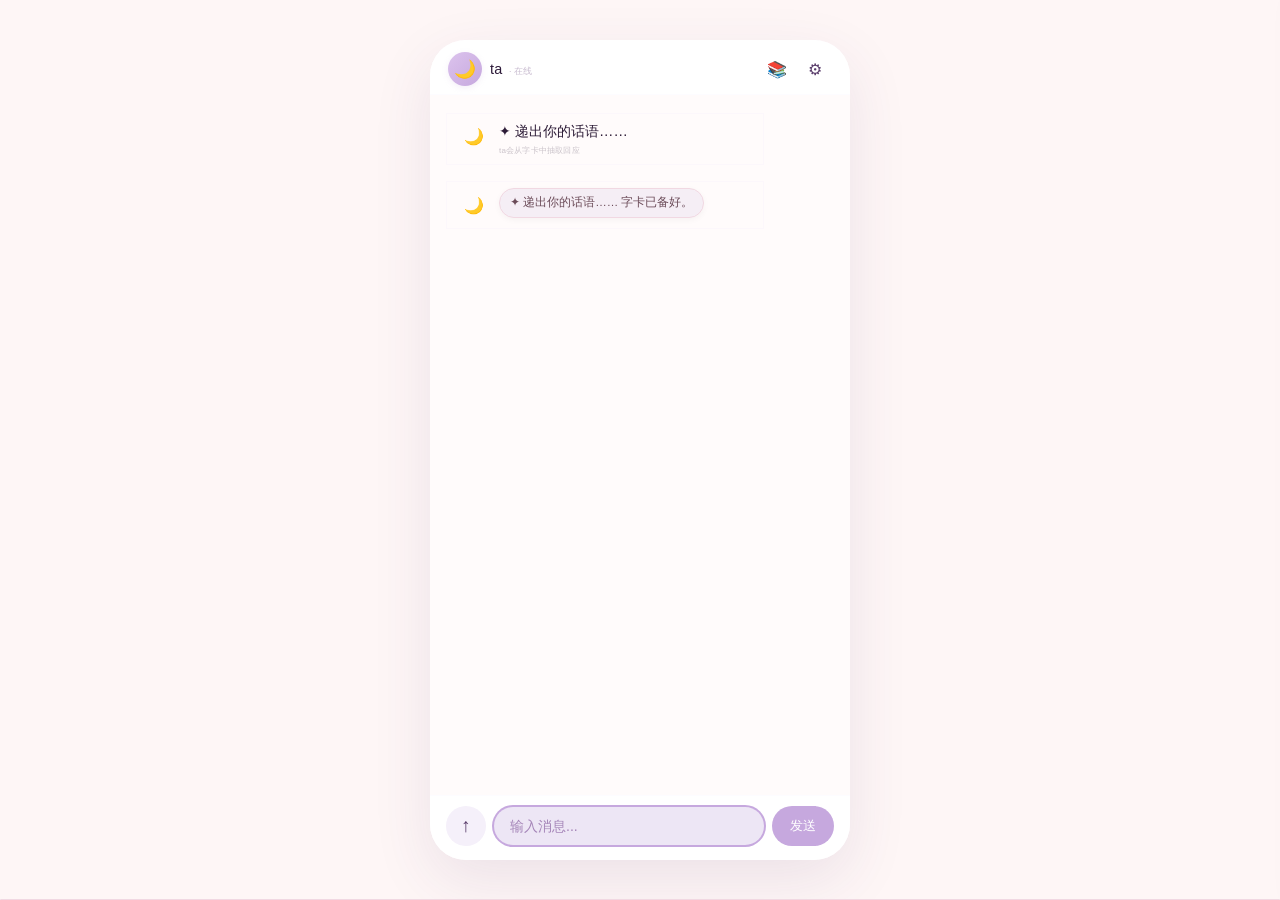
==== commit 92660758: "feat: 完善表情拍一拍及设置板块 Co-authored-by: traeagent <traeagent@users.noreply.github.com>" ====
--- a/lingstar.html
+++ b/lingstar.html
@@ -3591,6 +3591,12 @@
     // 确保逻辑设置分支存在且有默认值
     if (!appearance.logicSettings) appearance.logicSettings = {};
     appearance.logicSettings = Object.assign({}, LOGIC_SETTINGS_DEFAULT, appearance.logicSettings);
+    // 迁移：旧版 chatSettings.showReadReceipt → logicSettings.chatReadReceipt
+    if (appearance.chatSettings && typeof appearance.chatSettings.showReadReceipt === 'boolean') {
+      appearance.logicSettings.chatReadReceipt = appearance.chatSettings.showReadReceipt;
+      delete appearance.chatSettings.showReadReceipt; // 迁移后移除旧字段，避免重复
+      try { saveAppearance(); } catch(e) {}
+    }
     // 确保 savedThemes 存在
     if (!appearance.savedThemes) appearance.savedThemes = {};
     // 信箱结构
@@ -4093,13 +4099,15 @@
                 const rd = document.createElement('span');
                 rd.className = 'msg-read';
                 rd.id = 'mid-read-' + msgId;
+                rd.dataset.read = '0';
                 rd.textContent = (chatReceiptStyle === 'graphic') ? '✓' : '未读';
                 small.appendChild(rd);
-                // 随机延迟 2s ~ 8s 后标已读（模拟真实阅读时间）
-                const delay = 2000 + Math.random()*6000;
+                // 随机延迟 3s ~ 12s 后标已读（模拟真实阅读时间，避免一发送就已读）
+                const delay = 3000 + Math.random()*9000;
                 setTimeout(function(){
                     const el = document.getElementById('mid-read-'+msgId);
                     if (el) {
+                        el.dataset.read = '1';
                         el.textContent = (chatReceiptStyle === 'graphic') ? '✓✓' : '已读';
                         el.classList.add('read');
                     }
@@ -6053,8 +6061,8 @@
             const seg = document.createElement('div'); seg.className='cs-seg';
             const bG = document.createElement('button'); bG.textContent='✓ 图形'; bG.className=(L.chatReceiptStyle==='graphic')?'active':'';
             const bT = document.createElement('button'); bT.textContent='文字'; bT.className=(L.chatReceiptStyle==='text')?'active':'';
-            bG.addEventListener('click', function(){ L.chatReceiptStyle='graphic'; syncLogic(); bG.classList.add('active'); bT.classList.remove('active'); saveAppearance(); });
-            bT.addEventListener('click', function(){ L.chatReceiptStyle='text'; syncLogic(); bT.classList.add('active'); bG.classList.remove('active'); saveAppearance(); });
+            bG.addEventListener('click', function(){ L.chatReceiptStyle='graphic'; syncLogic(); bG.classList.add('active'); bT.classList.remove('active'); saveAppearance(); refreshReadReceipts(); });
+            bT.addEventListener('click', function(){ L.chatReceiptStyle='text'; syncLogic(); bT.classList.add('active'); bG.classList.remove('active'); saveAppearance(); refreshReadReceipts(); });
             seg.appendChild(bG); seg.appendChild(bT);
             styleRow.appendChild(seg); card1.appendChild(styleRow);
             mkToggle(card1, 'chatReadNoReply', '已读不回', '', '🔕');
@@ -6095,7 +6103,7 @@
             mkToggle(cR4, 'chatLetterEnabled', '主动给我写信', '开启后，梦角会随机主动写信', '✉️');
             mkUnitSlider(cR4, 'chatLetterMin', 'chatLetterMinUnit', '时空来信间隔 · 最少', {min:1,max:180,step:1,icon:'⏰'});
             mkUnitSlider(cR4, 'chatLetterMax', 'chatLetterMaxUnit', '时空来信间隔 · 最多', {min:1,max:480,step:1,icon:'⏰'});
-            mkToggle(cR4, 'chatCustomReplyRule', '采用自定义的回信规律', '', '🕐');
+            mkToggle(cR4, 'chatCustomReplyRule', '采用自定义的回信规律', '开启后使用下方"回信间隔/句数"，关闭则用"回复速度"且每次1条', '🕐');
             mkUnitSlider(cR4, 'chatReplyIntervalMinVal', 'chatReplyIntervalMinUnit', '回信间隔 · 最少', {min:1,max:180,step:1,icon:'⏰'});
             mkUnitSlider(cR4, 'chatReplyIntervalMaxVal', 'chatReplyIntervalMaxUnit', '回信间隔 · 最多', {min:1,max:48,step:1,icon:'⏰'});
             mkSlider(cR4, 'chatReplyLinesMin', '回信句数 · 最少', {min:1,max:30,step:1,unit:'句',icon:'📝'});
@@ -6351,6 +6359,17 @@
             uNameInput.onchange=function(){ userName=uNameInput.value.trim()||'我'; saveFullProfile(); applyProfile(); };
             pRow2.appendChild(uNameInput); cP1.appendChild(pRow2);
         }
+        // 刷新所有已显示的已读回执样式与可见性（切换开关/图形/文字时即时生效）
+        function refreshReadReceipts() {
+            document.querySelectorAll('.msg-read').forEach(function(el){
+                if (!chatReadReceipt) { el.style.display = 'none'; return; }
+                el.style.display = '';
+                const isRead = el.dataset.read === '1' || el.classList.contains('read');
+                el.textContent = isRead
+                    ? (chatReceiptStyle === 'graphic' ? '✓✓' : '已读')
+                    : (chatReceiptStyle === 'graphic' ? '✓' : '未读');
+            });
+        }
         // 将 appearance.logicSettings 同步到 IIFE 顶层变量
         function syncLogic() {
             const L = appearance.logicSettings;
@@ -6363,6 +6382,11 @@
             chatTimeStyle = L.chatTimeStyle;
             chatReplyMin = +L.chatReplyMin;
             chatReplyMax = +L.chatReplyMax;
+            // 钳制到滑块允许范围（避免旧数据超出滑块上限导致显示与实际不一致）
+            if (chatReplyMin < 1000) { chatReplyMin = 1000; L.chatReplyMin = 1000; }
+            if (chatReplyMin > 30000) { chatReplyMin = 30000; L.chatReplyMin = 30000; }
+            if (chatReplyMax < 1000) { chatReplyMax = 1000; L.chatReplyMax = 1000; }
+            if (chatReplyMax > 120000) { chatReplyMax = 120000; L.chatReplyMax = 120000; }
             chatProactiveMsg = !!L.chatProactiveMsg;
             chatProactiveIntervalMs = +L.chatProactiveIntervalMs;
             chatMergeCards = !!L.chatMergeCards;
@@ -6406,6 +6430,8 @@
                 // 显示头像：关闭时隐藏所有消息头像
                 app.classList.toggle('no-avatar', !chatShowAvatar);
             }
+            // 刷新已读回执可见性与样式
+            refreshReadReceipts();
         }
         // 向后兼容
         function renderChatSettingsForm() { renderChatSettingsTabs(); }
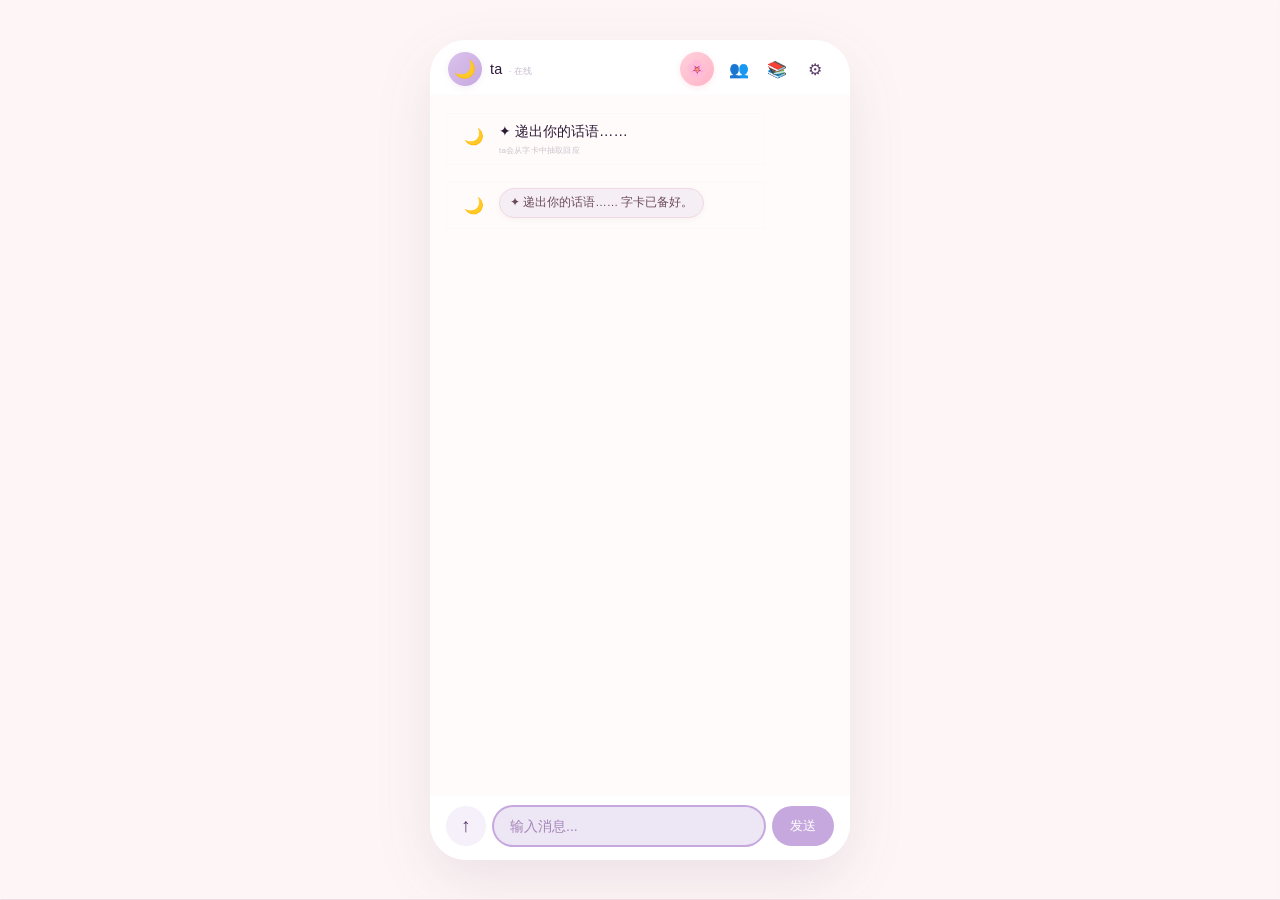
==== commit b65226ee: "feat: 完善表情拍一拍及设置板块 Co-authored-by: traeagent <traeagent@users.noreply.github.com>" ====
--- a/lingstar.html
+++ b/lingstar.html
@@ -71,6 +71,16 @@
             height: 100%;
             object-fit: cover;
         }
+        .dreamer-avatar-display {
+            width: 34px; height: 34px; border-radius: 50%;
+            display: flex; align-items: center; justify-content: center;
+            font-size: 1.1rem; color: white; flex-shrink: 0;
+            box-shadow: 0 2px 6px rgba(255, 150, 180, 0.2);
+            background: linear-gradient(135deg, #ffd1dc, #ffb3c6);
+            object-fit: cover; overflow: hidden; transition: 0.2s; cursor: pointer;
+        }
+        .dreamer-avatar-display img { width: 100%; height: 100%; object-fit: cover; }
+        .dreamer-avatar-display:hover { transform: scale(1.08); }
         .angle-avatar:hover {
             transform: scale(1.05);
         }
@@ -2488,7 +2498,9 @@
                 <span class="angle-status">· 在线</span>
             </div>
         </div>
+        <div class="dreamer-avatar-display" id="dreamerAvatarDisplay" title="我">🌸</div>
         <div class="top-actions">
+            <button class="icon-btn" id="roleSwitchBtn" title="角色切换">👥</button>
             <button class="icon-btn" id="openSidePanelBtn" title="功能面板">📚</button>
             <button class="icon-btn" id="openSettingsBtn" title="设置">⚙</button>
         </div>
@@ -3390,6 +3402,35 @@
     </div>
 </div>
 
+<!-- ===== 角色切换 / 管理弹窗 ===== -->
+<div class="modal-overlay" id="roleSwitcherModal">
+    <div class="modal-content" style="max-width:440px;">
+        <div class="modal-header">
+            <h2>👥 角色与群聊</h2>
+            <button class="modal-close" id="closeRoleSwitcher">✕</button>
+        </div>
+        <div class="modal-body" style="display:flex;flex-direction:column;gap:12px;">
+            <div id="roleList" style="display:flex;flex-direction:column;gap:8px;"></div>
+            <!-- 新建角色表单 -->
+            <div id="newRoleForm" style="display:none;padding:10px;border-radius:12px;background:var(--bg_card);border:1px solid var(--bg_border);">
+                <div style="font-size:0.8rem;font-weight:600;margin-bottom:8px;" id="newRoleTitle">➕ 新建角色</div>
+                <div style="display:flex;gap:8px;margin-bottom:8px;">
+                    <input type="text" id="newRoleName" placeholder="名称" style="flex:1;padding:6px 10px;border-radius:8px;border:1px solid var(--bg_border);font-size:0.8rem;">
+                    <input type="text" id="newRoleAvatar" placeholder="头像emoji" style="width:70px;padding:6px 10px;border-radius:8px;border:1px solid var(--bg_border);font-size:0.8rem;text-align:center;">
+                </div>
+                <div style="display:flex;gap:8px;">
+                    <button class="btn btn-primary-mod" id="confirmNewRole" style="flex:1;font-size:0.78rem;">创建</button>
+                    <button class="btn" id="cancelNewRole" style="flex:1;font-size:0.78rem;">取消</button>
+                </div>
+            </div>
+            <div style="display:flex;gap:8px;margin-top:4px;">
+                <button class="btn btn-primary-mod" id="addRoleBtn" style="flex:1;font-size:0.78rem;">➕ 新建角色</button>
+                <button class="btn" id="addGroupBtn" style="flex:1;font-size:0.78rem;background:linear-gradient(135deg,#a8d8ea,#b5ead7);">👥 新建群聊</button>
+            </div>
+        </div>
+    </div>
+</div>
+
 <!-- 缺失元素占位 (给旧 DOM 引用避免 getElementById(null)) -->
 <div style="display:none;">
     <span id="bgFontModal"></span>
@@ -3546,7 +3587,15 @@
     },
     board_boardStyle:'lines',
     messageBoard: { phrases: {}, notes: [], todayDate:'', todayCount:0 },
-    wishTree:     { phrases: {}, stars: [], todayDate:'', todayCount:0 }
+    wishTree:     { phrases: {}, stars: [], todayDate:'', todayCount:0 },
+    // ===== 多角色 / 群聊 =====
+    roles: [
+      { id:'role_default', name:'ta', avatar:'🌙', callUser:'亲爱的', callChance:0.3,
+        chatHistory:[], isGroup:false, memberIds:[], color:'#c6a8de' }
+    ],
+    currentRoleId: 'role_default',
+    groups: {},
+    groupList: []
   };
   const LOGIC_SETTINGS_DEFAULT = JSON.parse(JSON.stringify({
     chatQuoteReply:true, chatReadReceipt:true, chatReceiptStyle:'graphic', chatReadNoReply:false,
@@ -3608,6 +3657,21 @@
     });
     if (!appearance.messageBoard.phrases || !Object.keys(appearance.messageBoard.phrases).length) appearance.messageBoard.phrases = JSON.parse(JSON.stringify(DEFAULT_BOARD_PHRASES));
     if (!appearance.wishTree.phrases || !Object.keys(appearance.wishTree.phrases).length) appearance.wishTree.phrases = JSON.parse(JSON.stringify(DEFAULT_WISH_PHRASES));
+    // 确保多角色结构存在
+    if (!appearance.roles || !appearance.roles.length) {
+      appearance.roles = [{
+        id:'role_default', name: angleName||'ta', avatar: angleAvatar||'🌙',
+        callUser:'亲爱的', callChance:0.3, chatHistory:[], isGroup:false, memberIds:[], color:'#c6a8de'
+      }];
+    }
+    if (!appearance.currentRoleId) appearance.currentRoleId = appearance.roles[0].id;
+    // 确保每个角色有必要字段
+    appearance.roles.forEach(function(r){
+      if (!r.chatHistory) r.chatHistory = [];
+      if (r.isGroup === undefined) r.isGroup = false;
+      if (!r.memberIds) r.memberIds = [];
+      if (!r.color) r.color = '#c6a8de';
+    });
     // 颜文字分组清理：移除纯 emoji（emoji 已在 emoji 板块管理）
     if (appearance.kaomojiGroups) {
       const isPureEmoji = function(k){
@@ -4034,36 +4098,50 @@
             if (st==='3') return h12+':'+m+' '+ap;
             return h12+':'+m+':'+s+' '+ap;
         }
-        function addChatMessage(text, type, extraClass) {
-            addChatMessageHtml((text || '').replace(/\n/g, '<br>'), type || 'system', extraClass);
-        }
-        function addChatMessageHtml(html, type, extraClass) {
+        function addChatMessage(text, type, extraClass, opts) {
+            addChatMessageHtml((text || '').replace(/\n/g, '<br>'), type || 'system', extraClass, opts);
+        }
+        // 获取当前角色对象
+        function getCurrentRole() {
+            if (!appearance.roles || !appearance.roles.length) return null;
+            return appearance.roles.find(function(r){ return r.id === appearance.currentRoleId; }) || appearance.roles[0];
+        }
+        // opts: {senderName, senderAvatar} 用于群聊指定发言者
+        function addChatMessageHtml(html, type, extraClass, opts) {
             type = type || 'system';
+            opts = opts || {};
             const msgDiv = document.createElement('div');
             msgDiv.className = 'message ' + type + (extraClass ? ' ' + extraClass : '');
             const msgId = 'M' + Date.now() + Math.floor(Math.random()*100000);
             msgDiv.dataset.msgId = msgId;
+            // 确定发送者名称/头像
+            const sName = opts.senderName || (type === 'user' ? userName : angleName);
+            const sAvatar = opts.senderAvatar || (type === 'user' ? userAvatar : angleAvatar);
+            // 存入当前角色聊天历史（用于角色切换恢复）
+            try {
+                const cur = getCurrentRole();
+                if (cur) {
+                    if (!cur.chatHistory) cur.chatHistory = [];
+                    cur.chatHistory.push({ html:html||'', type:type, extraClass:extraClass||'', ts:Date.now(), senderName:sName, senderAvatar:sAvatar });
+                    if (cur.chatHistory.length > 500) cur.chatHistory.shift();
+                }
+            } catch(e) {}
             // 头像：chatShowAvatar 关闭则完全不创建
             const showAvatar = (type === 'user' || type === 'angle') ? !!chatShowAvatar : true;
             let avatarSpan = null;
             if (showAvatar) {
                 avatarSpan = document.createElement('span');
                 avatarSpan.className = 'msg-avatar';
-                if (type === 'user') {
-                    avatarSpan.innerHTML = isImageUrl(userAvatar) ? `<img src="${userAvatar}">` : userAvatar;
-                } else {
-                    avatarSpan.innerHTML = isImageUrl(angleAvatar) ? `<img src="${angleAvatar}">` : angleAvatar;
-                }
+                avatarSpan.innerHTML = isImageUrl(sAvatar) ? `<img src="${sAvatar}">` : sAvatar;
                 // 双击头像拍一拍
                 avatarSpan.addEventListener('dblclick', function(ev){
                     ev.stopPropagation();
-                    // 从拍一拍库 + 梦女快捷回复中随机选一条
                     const allPats = [];
                     for (const g in patGroups) allPats.push(...patGroups[g]);
                     allPats.push(...patQuickReplies);
                     const pat = allPats.length ? allPats[Math.floor(Math.random()*allPats.length)] : '';
-                    const me = type === 'user' ? userName : angleName;
-                    const other = type === 'user' ? angleName : userName;
+                    const me = type === 'user' ? userName : sName;
+                    const other = type === 'user' ? sName : userName;
                     const sym = chatPokeSymbol === '五角星' ? '★' : chatPokeSymbol === '爱心' ? '♥' : chatPokeSymbol === '圆点' ? '●' : '✦';
                     const text = pat ? `${me}拍了拍${other} ${pat}` : `${me}拍了拍${other}`;
                     // 在聊天中间显示拍一拍文字
@@ -4092,7 +4170,7 @@
             bubble.appendChild(content);
             // meta 行：发送者 + 时间 + 已读回执
             const small = document.createElement('small');
-            const sender = type === 'user' ? userName : angleName;
+            const sender = sName;
             small.textContent = sender + ' · ' + formatTs();
             // 已读回执（仅用户消息）
             if (type === 'user' && chatReadReceipt) {
@@ -4546,6 +4624,14 @@
                     noteBox = p.noteBox || { user: [], angle: [] };
                     patQuickReplies = p.patQuickReplies || [];
                     if (p.moodDiary) Object.assign(moodDiary, p.moodDiary);
+                    // 同步到默认角色（向后兼容）
+                    if (appearance.roles && appearance.roles[0]) {
+                        const def = appearance.roles[0];
+                        def.name = angleName;
+                        def.avatar = angleAvatar;
+                        def.callUser = angleCallUser;
+                        def.callChance = angleCallChance;
+                    }
                 } catch (e) {}
             }
             applyProfile();
@@ -4557,8 +4643,20 @@
                 avatarEl.innerHTML = `<img src="${angleAvatar}">`;
                 avatarEl.style.background = 'none';
             } else {
-                avatarEl.textContent = angleAvatar;
+                avatarEl.innerHTML = '';
+                avatarEl.textContent = angleAvatar || '🌙';
                 avatarEl.style.background = 'linear-gradient(135deg, #dcc3ed, #c6a8de)';
+            }
+            // 梦女头像（顶栏）
+            const dreamerAv = document.getElementById('dreamerAvatarDisplay');
+            if (dreamerAv) {
+                if (isImageUrl(userAvatar)) {
+                    dreamerAv.innerHTML = `<img src="${userAvatar}">`;
+                    dreamerAv.style.background = 'none';
+                } else {
+                    dreamerAv.textContent = userAvatar;
+                    dreamerAv.style.background = 'linear-gradient(135deg, #ffd1dc, #ffb3c6)';
+                }
             }
  if (userNameInput) userNameInput.value = userName;
             if (angleNameInput) angleNameInput.value = angleName;
@@ -4618,6 +4716,15 @@
                 moodDiary
             };
             localStorage.setItem('dream_profile', JSON.stringify(data));
+            // 同步当前角色数据到 appearance.roles
+            const cur = getCurrentRole();
+            if (cur && !cur.isGroup) {
+                cur.name = angleName;
+                cur.avatar = angleAvatar;
+                cur.callUser = angleCallUser;
+                cur.callChance = angleCallChance;
+                saveAppearance();
+            }
             applyProfile();
             showToast('已保存');
         }
@@ -5427,7 +5534,265 @@
                 if (k) final = final + '\n' + k;
             }
             // 仅主动回复（梦角自发）时添加 ✦ 标志
-            addChatMessage((isProactive ? '✦ ' : '') + final, 'angle');
+            const cur = getCurrentRole();
+            let replyOpts = {};
+            // 群聊：从成员中随机选一个发言者
+            if (cur && cur.isGroup && cur.memberIds && cur.memberIds.length) {
+                const memberRole = appearance.roles.find(function(r){ return r.id === cur.memberIds[Math.floor(Math.random()*cur.memberIds.length)]; });
+                if (memberRole) {
+                    replyOpts = { senderName: memberRole.name, senderAvatar: memberRole.avatar };
+                }
+            }
+            addChatMessage((isProactive ? '✦ ' : '') + final, 'angle', '', replyOpts);
+        }
+        // ===== 多角色 / 群聊 核心函数 =====
+        // 从历史渲染聊天区（不写入 history，避免重复）
+        function renderChatHistory(role) {
+            const chatBox = document.getElementById('chatBox');
+            if (!chatBox) return;
+            // 保留 pokeCenter 和 typingIndicator，清空消息
+            const poke = document.getElementById('pokeCenter');
+            const typing = document.getElementById('typingIndicator');
+            chatBox.innerHTML = '';
+            if (poke) chatBox.appendChild(poke);
+            if (typing) chatBox.appendChild(typing);
+            if (!role || !role.chatHistory || !role.chatHistory.length) return;
+            role.chatHistory.forEach(function(m){
+                const msgDiv = document.createElement('div');
+                msgDiv.className = 'message ' + m.type + (m.extraClass ? ' ' + m.extraClass : '');
+                const msgId = 'M' + (m.ts||Date.now()) + Math.floor(Math.random()*1000);
+                msgDiv.dataset.msgId = msgId;
+                const sName = m.senderName || (m.type === 'user' ? userName : role.name);
+                const sAvatar = m.senderAvatar || (m.type === 'user' ? userAvatar : role.avatar);
+                // 头像
+                const showAvatar = (m.type === 'user' || m.type === 'angle') ? !!chatShowAvatar : true;
+                let avatarSpan = null;
+                if (showAvatar) {
+                    avatarSpan = document.createElement('span');
+                    avatarSpan.className = 'msg-avatar';
+                    avatarSpan.innerHTML = isImageUrl(sAvatar) ? `<img src="${sAvatar}">` : sAvatar;
+                }
+                const bubble = document.createElement('div');
+                bubble.className = 'msg-bubble';
+                const content = document.createElement('div');
+                content.className = 'msg-content';
+                content.innerHTML = m.html || '';
+                bubble.appendChild(content);
+                const small = document.createElement('small');
+                const d = new Date(m.ts||Date.now());
+                small.textContent = sName + ' · ' + d.getHours().toString().padStart(2,'0')+':'+d.getMinutes().toString().padStart(2,'0');
+                if (m.type === 'user' && chatReadReceipt) {
+                    const rd = document.createElement('span');
+                    rd.className = 'msg-read read';
+                    rd.dataset.read = '1';
+                    rd.textContent = (chatReceiptStyle === 'graphic') ? '✓✓' : '已读';
+                    small.appendChild(rd);
+                }
+                bubble.appendChild(small);
+                if (m.type === 'user') {
+                    msgDiv.appendChild(bubble);
+                    if (avatarSpan) msgDiv.appendChild(avatarSpan);
+                } else {
+                    if (avatarSpan) msgDiv.appendChild(avatarSpan);
+                    msgDiv.appendChild(bubble);
+                }
+                chatBox.appendChild(msgDiv);
+            });
+            chatBox.scrollTop = chatBox.scrollHeight;
+        }
+        // 切换角色
+        function switchRole(roleId) {
+            const role = appearance.roles.find(function(r){ return r.id === roleId; });
+            if (!role) return;
+            appearance.currentRoleId = roleId;
+            // 更新全局变量
+            angleName = role.name;
+            angleAvatar = role.avatar;
+            angleCallUser = role.callUser || '亲爱的';
+            angleCallChance = role.callChance !== undefined ? role.callChance : 0.3;
+            // 更新UI
+            applyProfile();
+            // 渲染该角色聊天历史
+            renderChatHistory(role);
+            // 重建字卡库（如果角色有独立字卡）
+            rebuildCardLibraryForRole(role);
+            saveAppearance();
+            showToast('已切换到 ' + role.name);
+            if (typeof renderRoleSwitcher === 'function') renderRoleSwitcher();
+        }
+        // 为角色重建字卡库（优先用角色独立字卡，否则用全局 groups）
+        function rebuildCardLibraryForRole(role) {
+            if (role && role.cards && Object.keys(role.cards).length) {
+                groups = role.cards;
+                groupList = Object.keys(groups);
+            } else {
+                loadGroupsFromAppearance();
+            }
+            cardLibrary = [];
+            for (const g in groups) cardLibrary = cardLibrary.concat(groups[g] || []);
+            if (!cardLibrary.length) cardLibrary = [...DEFAULT_CARDS];
+        }
+        function loadGroupsFromAppearance() {
+            if (appearance.cards && appearance.cards.groups) {
+                groups = JSON.parse(JSON.stringify(appearance.cards.groups));
+                groupList = appearance.cards.groupList ? appearance.cards.groupList.slice() : Object.keys(groups);
+            } else {
+                groups = {};
+                groupList = [];
+            }
+        }
+        // 新增角色
+        function addRole(name, avatar) {
+            const id = 'role_' + Date.now() + Math.floor(Math.random()*1000);
+            const colors = ['#c6a8de','#ffb3c6','#a8d8ea','#b5ead7','#ffdac1','#e0bbff','#ffc9de','#c7ceea'];
+            const role = {
+                id: id,
+                name: name || '新角色',
+                avatar: avatar || '🌟',
+                callUser: '亲爱的',
+                callChance: 0.3,
+                chatHistory: [],
+                isGroup: false,
+                memberIds: [],
+                color: colors[Math.floor(Math.random()*colors.length)]
+            };
+            appearance.roles.push(role);
+            saveAppearance();
+            return role;
+        }
+        // 删除角色
+        function deleteRole(roleId) {
+            if (roleId === 'role_default') { showToast('默认角色不可删除'); return; }
+            const idx = appearance.roles.findIndex(function(r){ return r.id === roleId; });
+            if (idx < 0) return;
+            appearance.roles.splice(idx, 1);
+            // 群聊中移除该成员
+            appearance.roles.forEach(function(r){
+                if (r.isGroup && r.memberIds) {
+                    r.memberIds = r.memberIds.filter(function(m){ return m !== roleId; });
+                }
+            });
+            if (appearance.currentRoleId === roleId) {
+                appearance.currentRoleId = 'role_default';
+                switchRole('role_default');
+            }
+            saveAppearance();
+        }
+        // 新增群聊
+        function addGroupChat(name, avatar, memberIds) {
+            const id = 'group_' + Date.now() + Math.floor(Math.random()*1000);
+            const role = {
+                id: id,
+                name: name || '群聊',
+                avatar: avatar || '👥',
+                callUser: '',
+                callChance: 0,
+                chatHistory: [],
+                isGroup: true,
+                memberIds: memberIds || [],
+                color: '#a8d8ea'
+            };
+            appearance.roles.push(role);
+            saveAppearance();
+            return role;
+        }
+        // 渲染角色切换列表
+        function renderRoleSwitcher() {
+            const list = document.getElementById('roleList');
+            if (!list) return;
+            list.innerHTML = '';
+            if (!appearance.roles) appearance.roles = [];
+            appearance.roles.forEach(function(role){
+                const item = document.createElement('div');
+                item.style.cssText = 'display:flex;align-items:center;gap:10px;padding:10px 12px;border-radius:12px;background:var(--bg_card);border:1px solid var(--bg_border);cursor:pointer;transition:0.15s;';
+                item.onmouseenter = function(){ item.style.transform='scale(1.01)'; };
+                item.onmouseleave = function(){ item.style.transform='scale(1)'; };
+                const isCurrent = role.id === appearance.currentRoleId;
+                if (isCurrent) item.style.borderColor = 'var(--accent)';
+                // 头像
+                const av = document.createElement('div');
+                av.style.cssText = 'width:38px;height:38px;border-radius:50%;display:flex;align-items:center;justify-content:center;font-size:1.2rem;color:#fff;flex-shrink:0;background:'+(role.color||'#c6a8de')+';';
+                av.innerHTML = isImageUrl(role.avatar) ? `<img src="${role.avatar}" style="width:100%;height:100%;object-fit:cover;border-radius:50%;">` : role.avatar;
+                item.appendChild(av);
+                // 名称 + 类型
+                const info = document.createElement('div');
+                info.style.flex = '1';
+                const nm = document.createElement('div');
+                nm.style.cssText = 'font-size:0.85rem;font-weight:600;color:var(--text_primary);';
+                nm.textContent = role.name + (role.isGroup ? ' 👥' : '');
+                info.appendChild(nm);
+                const sub = document.createElement('div');
+                sub.style.cssText = 'font-size:0.68rem;color:var(--text_muted);';
+                if (role.isGroup) {
+                    const memberNames = (role.memberIds||[]).map(function(mid){
+                        const mr = appearance.roles.find(function(x){ return x.id===mid; });
+                        return mr ? mr.name : '?';
+                    }).join('、');
+                    sub.textContent = '群聊 · ' + (memberNames || '无成员') + (isCurrent ? ' · 当前' : '');
+                } else {
+                    sub.textContent = (role.chatHistory?role.chatHistory.length:0) + ' 条消息' + (isCurrent ? ' · 当前' : '');
+                }
+                info.appendChild(sub);
+                item.appendChild(info);
+                // 操作按钮
+                const actions = document.createElement('div');
+                actions.style.cssText = 'display:flex;gap:4px;';
+                if (role.isGroup) {
+                    const memBtn = document.createElement('button');
+                    memBtn.textContent = '👤';
+                    memBtn.title = '管理成员';
+                    memBtn.style.cssText = 'width:28px;height:28px;border-radius:8px;border:none;cursor:pointer;font-size:0.8rem;background:var(--bg_hover);';
+                    memBtn.onclick = function(e){ e.stopPropagation(); openGroupMemberManager(role.id); };
+                    actions.appendChild(memBtn);
+                }
+                const delBtn = document.createElement('button');
+                delBtn.textContent = '🗑';
+                delBtn.title = '删除';
+                delBtn.style.cssText = 'width:28px;height:28px;border-radius:8px;border:none;cursor:pointer;font-size:0.8rem;background:var(--bg_hover);opacity:'+(role.id==='role_default'?'0.3':'1')+';';
+                delBtn.onclick = function(e){
+                    e.stopPropagation();
+                    if (role.id === 'role_default') { showToast('默认角色不可删除'); return; }
+                    if (confirm('确定删除「'+role.name+'」？聊天记录也会一并清除。')) {
+                        deleteRole(role.id);
+                        renderRoleSwitcher();
+                    }
+                };
+                actions.appendChild(delBtn);
+                item.appendChild(actions);
+                // 点击切换
+                item.onclick = function(){
+                    if (role.id !== appearance.currentRoleId) {
+                        switchRole(role.id);
+                    }
+                    closeModal(document.getElementById('roleSwitcherModal'));
+                };
+                list.appendChild(item);
+            });
+        }
+        // 群聊成员管理
+        function openGroupMemberManager(groupId) {
+            const group = appearance.roles.find(function(r){ return r.id === groupId; });
+            if (!group) return;
+            const nonGroupRoles = appearance.roles.filter(function(r){ return !r.isGroup; });
+            let html = '<div style="font-size:0.82rem;font-weight:600;margin-bottom:10px;">管理「'+group.name+'」的成员</div>';
+            nonGroupRoles.forEach(function(r){
+                const checked = (group.memberIds||[]).indexOf(r.id) >= 0;
+                html += '<label style="display:flex;align-items:center;gap:8px;padding:8px;border-radius:8px;cursor:pointer;font-size:0.8rem;">'
+                    + '<input type="checkbox" data-roleid="'+r.id+'" '+(checked?'checked':'')+'>'
+                    + '<span>'+r.avatar+' '+r.name+'</span></label>';
+            });
+            html += '<div style="margin-top:12px;display:flex;gap:8px;"><button id="saveMembersBtn" class="btn btn-primary-mod" style="flex:1;">保存</button></div>';
+            const list = document.getElementById('roleList');
+            list.innerHTML = html;
+            document.getElementById('saveMembersBtn').onclick = function(){
+                const checks = list.querySelectorAll('input[type=checkbox]');
+                const newMembers = [];
+                checks.forEach(function(c){ if (c.checked) newMembers.push(c.dataset.roleid); });
+                group.memberIds = newMembers;
+                saveAppearance();
+                renderRoleSwitcher();
+                showToast('已更新群成员');
+            };
         }
         function handleSend() {
             const text = userInput.value.trim();
@@ -7222,6 +7587,14 @@
         function init() {
             loadProfile();
             loadAppearance();
+            // 加载当前角色数据到全局变量
+            const curRole = getCurrentRole();
+            if (curRole) {
+                angleName = curRole.name || angleName;
+                angleAvatar = curRole.avatar || angleAvatar;
+                angleCallUser = curRole.callUser || angleCallUser;
+                angleCallChance = (curRole.callChance !== undefined) ? curRole.callChance : angleCallChance;
+            }
             applyProfile();
             applyChatSettings(appearance.chatSettings || {}, {save:false});
             applyMiscClass();
@@ -7541,6 +7914,53 @@
                 openModal(patModal); });
             // 设置主弹窗
             openSettingsBtn.addEventListener('click', () => openModal(settingsModal));
+            // 角色切换弹窗
+            const roleSwitchBtn = document.getElementById('roleSwitchBtn');
+            const roleSwitcherModal = document.getElementById('roleSwitcherModal');
+            if (roleSwitchBtn) roleSwitchBtn.addEventListener('click', function(){ renderRoleSwitcher(); openModal(roleSwitcherModal); });
+            const closeRoleSwitcher = document.getElementById('closeRoleSwitcher');
+            if (closeRoleSwitcher) closeRoleSwitcher.addEventListener('click', function(){ closeModal(roleSwitcherModal); });
+            if (roleSwitcherModal) roleSwitcherModal.addEventListener('click', function(e){ if (e.target === roleSwitcherModal) closeModal(roleSwitcherModal); });
+            const addRoleBtn = document.getElementById('addRoleBtn');
+            const newRoleForm = document.getElementById('newRoleForm');
+            const newRoleName = document.getElementById('newRoleName');
+            const newRoleAvatar = document.getElementById('newRoleAvatar');
+            const confirmNewRole = document.getElementById('confirmNewRole');
+            const cancelNewRole = document.getElementById('cancelNewRole');
+            const newRoleTitle = document.getElementById('newRoleTitle');
+            let newRoleMode = 'role'; // 'role' or 'group'
+            if (addRoleBtn) addRoleBtn.addEventListener('click', function(){
+                newRoleMode = 'role';
+                newRoleTitle.textContent = '➕ 新建角色';
+                newRoleName.value = '';
+                newRoleAvatar.value = '🌟';
+                newRoleForm.style.display = 'block';
+                newRoleName.focus();
+            });
+            const addGroupBtn = document.getElementById('addGroupBtn');
+            if (addGroupBtn) addGroupBtn.addEventListener('click', function(){
+                newRoleMode = 'group';
+                newRoleTitle.textContent = '👥 新建群聊';
+                newRoleName.value = '';
+                newRoleAvatar.value = '👥';
+                newRoleForm.style.display = 'block';
+                newRoleName.focus();
+            });
+            if (cancelNewRole) cancelNewRole.addEventListener('click', function(){ newRoleForm.style.display = 'none'; });
+            if (confirmNewRole) confirmNewRole.addEventListener('click', function(){
+                const name = newRoleName.value.trim();
+                const avatar = newRoleAvatar.value.trim() || (newRoleMode==='group'?'👥':'🌟');
+                if (!name) { showToast('请输入名称'); return; }
+                if (newRoleMode === 'group') {
+                    const g = addGroupChat(name, avatar, []);
+                    showToast('已创建群聊 '+g.name);
+                } else {
+                    const r = addRole(name, avatar);
+                    showToast('已创建角色 '+r.name);
+                }
+                newRoleForm.style.display = 'none';
+                renderRoleSwitcher();
+            });
             closeSettingsBtn.addEventListener('click', () => closeModal(settingsModal));
             settingsModal.addEventListener('click', (e) => { if (e.target === settingsModal) closeModal(settingsModal); });
             // 外观设置子板块
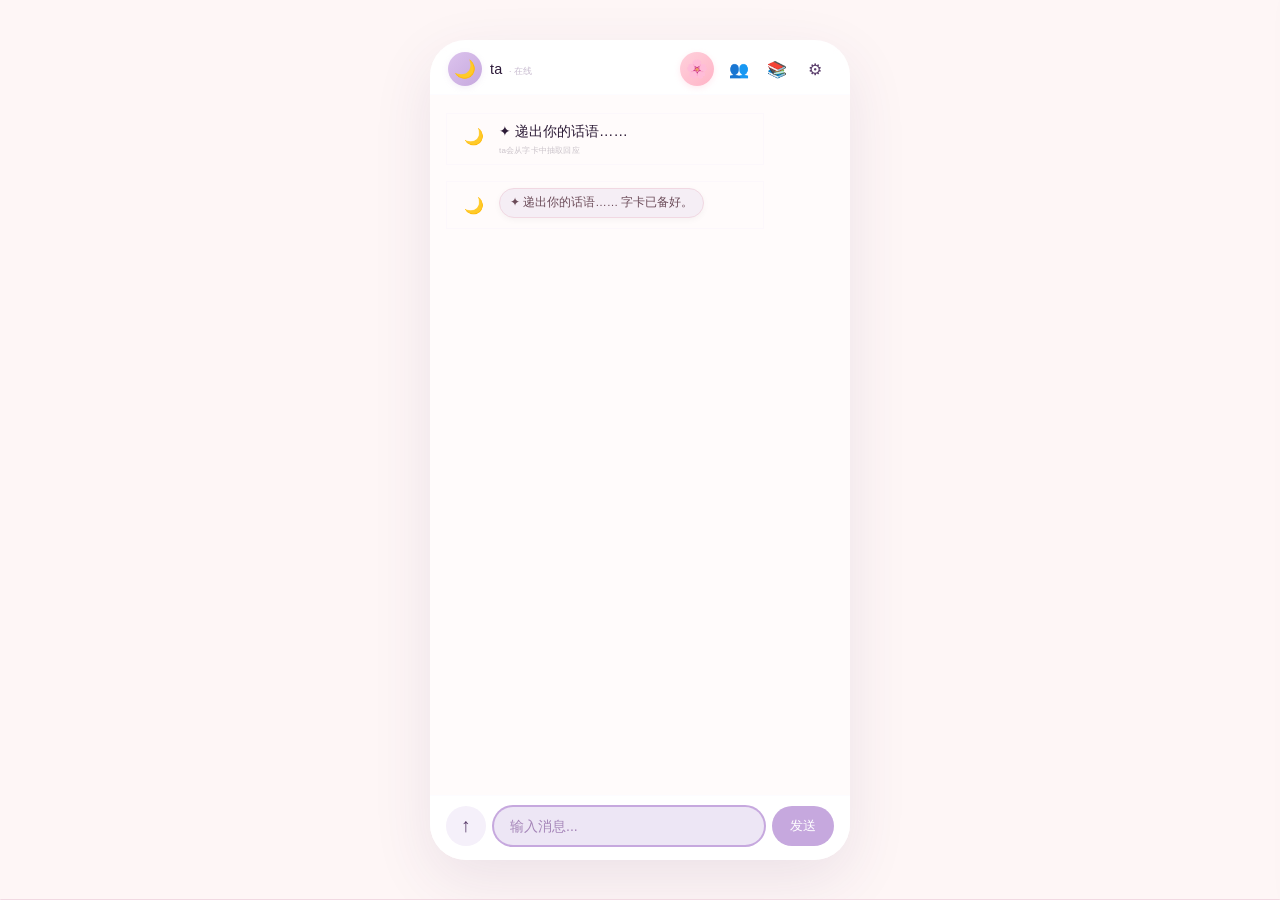
==== commit c7bdad7a: "feat: 完善表情拍一拍及设置板块 Co-authored-by: traeagent <traeagent@users.noreply.github.com>" ====
--- a/lingstar.html
+++ b/lingstar.html
@@ -42,7 +42,49 @@
             gap: 8px;
             background: #ffffff;
             border-bottom: 1px solid rgba(220, 200, 240, 0.06);
-        }
+            transition: all 0.3s ease;
+        }
+        /* 沉浸式模式：顶栏折叠 */
+        #app.immersive .top-bar {
+            height: 0;
+            padding-top: 0;
+            padding-bottom: 0;
+            overflow: hidden;
+            opacity: 0;
+            border-bottom: none;
+        }
+        #app.immersive .top-bar:hover {
+            height: auto;
+            padding: 12px 18px 8px 18px;
+            opacity: 1;
+        }
+        /* 顶部栏常驻清晰：关闭时半透明模糊，悬停清晰 */
+        #app:not(.top-clear-always) .top-bar {
+            background: rgba(255,255,255,0.72);
+            backdrop-filter: blur(14px);
+            -webkit-backdrop-filter: blur(14px);
+        }
+        #app:not(.top-clear-always) .top-bar:hover {
+            background: rgba(255,255,255,0.98);
+        }
+        /* 底部栏收纳：关闭时改为横向滚动栏 */
+        #app:not(.bottom-collapse) .bottom-sheet {
+            position: static;
+            max-height: none;
+            overflow-x: auto;
+            overflow-y: hidden;
+            border-radius: 0;
+            padding: 8px 12px;
+            box-shadow: none;
+        }
+        #app:not(.bottom-collapse) .bottom-sheet-grid {
+            display: flex;
+            grid-template-columns: none;
+            gap: 14px;
+            white-space: nowrap;
+        }
+        #app:not(.bottom-collapse) .bottom-sheet::-webkit-scrollbar { height: 0; }
+        #app:not(.bottom-collapse) .arrow-up-btn { display: none; }
         .angle-profile {
             display: flex;
             align-items: center;
@@ -1293,14 +1335,14 @@
     border-radius: 0 3px 0 0;
 }
 .message.user .msg-bubble::after {
+    right: -6px;
+    left: auto;
+    transform: rotate(45deg);
+}
+.message.angle .msg-bubble::after {
     left: -6px;
     right: auto;
     transform: rotate(-135deg);
-}
-.message.angle .msg-bubble::after {
-    right: -6px;
-    left: auto;
-    transform: rotate(45deg);
 }
 .message.system .msg-bubble::after { display:none; }
 
@@ -1598,12 +1640,13 @@
     position: absolute;
     cursor: pointer;
     transition: transform 0.2s ease;
+    z-index: 5;
     /* clip-path polygon star + glow */
     -webkit-clip-path: polygon(50% 0%, 61% 35%, 98% 35%, 68% 57%, 79% 91%, 50% 70%, 21% 91%, 32% 57%, 2% 35%, 39% 35%);
     clip-path: polygon(50% 0%, 61% 35%, 98% 35%, 68% 57%, 79% 91%, 50% 70%, 21% 91%, 32% 57%, 2% 35%, 39% 35%);
     filter: drop-shadow(0 0 4px rgba(255,255,255,0.65)) drop-shadow(0 0 10px var(--star-glow)) drop-shadow(0 2px 4px rgba(0,0,0,0.25));
 }
-.star-item:hover { transform: scale(1.2) rotate(12deg) !important; z-index: 3; }
+.star-item:hover { transform: scale(1.2) rotate(12deg) !important; z-index: 10; }
 .star-item .star-fill {
     width: 100%; height: 100%;
     background: var(--star-bg);
@@ -2707,8 +2750,8 @@
                     <span id="callUserArrow" style="color:var(--accent); transition:transform .25s; font-size:0.9rem;">▼</span>
                 </div>
                 <div id="callUserBody" style="display:none; padding:4px 14px 14px; border-top:1px dashed var(--bg_border);">
-                    <div style="font-size:0.68rem; color:var(--text_muted); opacity:0.7; margin-bottom:6px;">用于梦角回复开头的称呼</div>
-                    <input type="text" id="angleCallUserInput" value="亲爱的" placeholder="如：亲爱的、宝贝、老婆..." style="width:100%; padding:10px 12px; border-radius:10px; border:1px solid rgba(200,170,220,0.3); font-size:0.82rem; outline:none; background:var(--bg_panel); color:var(--text_primary); margin-bottom:10px;">
+                    <div style="font-size:0.68rem; color:var(--text_muted); opacity:0.7; margin-bottom:6px;">用于梦角回复开头的称呼（多条用逗号或换行分隔，随机选用）</div>
+                    <textarea id="angleCallUserInput" placeholder="亲爱的、宝贝、老婆..." style="width:100%; padding:10px 12px; border-radius:10px; border:1px solid rgba(200,170,220,0.3); font-size:0.82rem; outline:none; background:var(--bg_panel); color:var(--text_primary); margin-bottom:10px; resize:vertical; min-height:52px;">亲爱的</textarea>
                     <div style="font-size:0.68rem; color:var(--text_muted); opacity:0.7; margin-bottom:4px;">称呼出现概率</div>
                     <div style="display:flex; align-items:center; gap:8px;">
                         <input type="range" id="angleCallChanceSlider" min="0" max="100" value="30" style="flex:1; accent-color:var(--accent);">
@@ -2723,8 +2766,8 @@
                     <span id="callAngleArrow" style="color:var(--accent); transition:transform .25s; font-size:0.9rem;">▼</span>
                 </div>
                 <div id="callAngleBody" style="display:none; padding:4px 14px 14px; border-top:1px dashed var(--bg_border);">
-                    <div style="font-size:0.68rem; color:var(--text_muted); opacity:0.7; margin-bottom:6px;">梦女对梦角的专属称呼</div>
-                    <input type="text" id="userCallAngleInput" value="" placeholder="如：老公、哥哥、亲爱的..." style="width:100%; padding:10px 12px; border-radius:10px; border:1px solid rgba(200,170,220,0.3); font-size:0.82rem; outline:none; background:var(--bg_panel); color:var(--text_primary);">
+                    <div style="font-size:0.68rem; color:var(--text_muted); opacity:0.7; margin-bottom:6px;">梦女对梦角的专属称呼（多条用逗号或换行分隔）</div>
+                    <textarea id="userCallAngleInput" placeholder="老公、哥哥、亲爱的..." style="width:100%; padding:10px 12px; border-radius:10px; border:1px solid rgba(200,170,220,0.3); font-size:0.82rem; outline:none; background:var(--bg_panel); color:var(--text_primary); resize:vertical; min-height:52px;"></textarea>
                 </div>
             </div>
             <button class="btn btn-primary-mod" id="saveNicknameBtn" style="padding:10px 24px; margin-top:4px; align-self:flex-end; border-radius:14px;">保存</button>
@@ -2770,6 +2813,7 @@
                 <div style="font-size:0.75rem; font-weight:500; color:#5a3d6b; margin-bottom:4px;">🌸 我的头像</div>
                 <div class="avatar-upload-row">
                     <input type="text" id="userAvatarInput" placeholder="图片URL或Emoji" value="🌸">
+                    <button class="btn" id="uploadUserAvatarBtn">📷</button>
                     <button class="btn" id="applyUserAvatarBtn">应用</button>
                     <button class="btn btn-danger" id="removeUserAvatarBtn">移除</button>
                 </div>
@@ -2795,6 +2839,7 @@
                 <div style="font-size:0.75rem; font-weight:500; color:#5a3d6b; margin-bottom:4px;">🌙 梦角的头像</div>
                 <div class="avatar-upload-row">
                     <input type="text" id="angleAvatarInput" placeholder="图片URL或Emoji" value="🌙">
+                    <button class="btn" id="uploadAngleAvatarBtn">📷</button>
                     <button class="btn" id="applyAngleAvatarBtn">应用</button>
                     <button class="btn btn-danger" id="removeAngleAvatarBtn">移除</button>
                 </div>
@@ -2889,8 +2934,9 @@
                 <span class="mod-empty">暂无表情</span>
             </div>
             <div class="mod-row">
-                <textarea id="emojiInput" placeholder="一行一个表情或Emoji（支持批量）" style="flex:2; min-height:60px; resize:vertical;"></textarea>
+                <textarea id="emojiInput" placeholder="一行一个表情或Emoji（支持批量，也可输入图片URL）" style="flex:2; min-height:60px; resize:vertical;"></textarea>
                 <select id="emojiGroupSelect" style="flex:1; min-width:80px;"><option value="default">默认</option></select>
+                <button class="btn" id="uploadEmojiBtn" title="上传图片作为表情包">📷</button>
                 <button class="btn btn-primary-mod" id="addEmojiBtn">添加</button>
             </div>
             <hr class="mod-divider">
@@ -3769,8 +3815,8 @@
     if (!node) { node = document.createElement('style'); node.id = styleId; document.head.appendChild(node); }
     node.textContent = '.no-tail .msg-bubble::after{ display:none !important; }' +
       '.no-tail .msg-bubble{ border-radius: var(--bubble-radius) !important; }' +
-      ':not(.no-tail) .message.angle .msg-bubble{ border-radius: var(--bubble-radius) var(--bubble-radius) calc(var(--bubble-radius) * 0.35) var(--bubble-radius) !important; }' +
-      ':not(.no-tail) .message.user .msg-bubble{ border-radius: var(--bubble-radius) var(--bubble-radius) var(--bubble-radius) calc(var(--bubble-radius) * 0.35) !important; }' +
+      ':not(.no-tail) .message.angle .msg-bubble{ border-radius: var(--bubble-radius) var(--bubble-radius) var(--bubble-radius) calc(var(--bubble-radius) * 0.35) !important; }' +
+      ':not(.no-tail) .message.user .msg-bubble{ border-radius: var(--bubble-radius) var(--bubble-radius) calc(var(--bubble-radius) * 0.35) var(--bubble-radius) !important; }' +
       '.avatar-inside .message.user, .avatar-inside .message.angle { gap: 0 !important; }' +
       '.avatar-inside .msg-avatar { display: none; }' +
       '.density-compact .chat-list { gap: 6px; } .density-compact .msg-bubble { padding: 5px 9px; }' +
@@ -4143,7 +4189,7 @@
                     const me = type === 'user' ? userName : sName;
                     const other = type === 'user' ? sName : userName;
                     const sym = chatPokeSymbol === '五角星' ? '★' : chatPokeSymbol === '爱心' ? '♥' : chatPokeSymbol === '圆点' ? '●' : '✦';
-                    const text = pat ? `${me}拍了拍${other} ${pat}` : `${me}拍了拍${other}`;
+                    const text = pat ? `${me}拍了拍${other}的${pat}` : `${me}拍了拍${other}`;
                     // 在聊天中间显示拍一拍文字
                     showPokeCenter(text);
                     // 头像抖动动画
@@ -4156,7 +4202,7 @@
                             const retPats = [];
                             for (const g in patGroups) retPats.push(...patGroups[g]);
                             const ret = retPats.length ? retPats[Math.floor(Math.random()*retPats.length)] : '';
-                            const retText = ret ? `${angleName}拍了拍${userName} ${ret}` : `${angleName}拍了拍${userName}`;
+                            const retText = ret ? `${angleName}拍了拍${userName}的${ret}` : `${angleName}拍了拍${userName}`;
                             showPokeCenter(retText);
                         }, 800 + Math.random()*1500);
                     }
@@ -4225,13 +4271,10 @@
                     }, 500);
                 });
                 msgDiv.addEventListener('touchend', function(){ if(pressTimer){clearTimeout(pressTimer); pressTimer=null;} });
-                // 点击引用回复（受 chatQuoteReply 开关控制）
+                // 点击不触发引用（引用通过长按菜单操作），仅阻止冒泡
                 msgDiv.addEventListener('click', function(ev){
                     if (longPressed) { ev.preventDefault(); return; }
-                    if (!chatQuoteReply) return;
                     ev.stopPropagation();
-                    const txt = content.innerText || content.textContent || '';
-                    toggleQuoteBar(sender, txt, msgId);
                 });
             }
             chatBox.appendChild(msgDiv);
@@ -4434,7 +4477,7 @@
             list.querySelectorAll('[data-pq]').forEach(function(s){
                 s.addEventListener('click', function(){
                     const idx = +s.dataset.pq;
-                    const text = `${userName}拍了拍${angleName} ${patQuickReplies[idx]}`;
+                    const text = `${userName}拍了拍${angleName}的${patQuickReplies[idx]}`;
                     showPokeCenter(text);
                     closeModal(document.getElementById('patModal'));
                 });
@@ -4496,10 +4539,12 @@
         }
         function openDiaryForDate(y, m, d) {
             const key = dateKey(y, m, d);
+            selectedDate = key;
             const label = document.getElementById('diaryDateLabel');
             if (label) label.textContent = y + '年' + (m+1) + '月' + d + '日';
             renderDiaryList(key);
             openModal(document.getElementById('diaryModal'));
+            setTimeout(function(){ const inp=document.getElementById('diaryInput'); if(inp) inp.focus(); }, 100);
         }
         function renderDiaryList(key) {
             const list = document.getElementById('diaryList');
@@ -4515,7 +4560,12 @@
         function addDiaryEntry(owner) {
             const input = document.getElementById('diaryInput');
             const moodSel = document.getElementById('diaryMood');
-            if (!input || !selectedDate) return;
+            if (!input) return;
+            // 兜底：如果没有选中日期，使用今天
+            if (!selectedDate) {
+                const now = new Date();
+                selectedDate = dateKey(now.getFullYear(), now.getMonth(), now.getDate());
+            }
             const text = input.value.trim();
             if (!text) { showToast('请输入日记内容'); return; }
             const now = new Date();
@@ -5520,8 +5570,15 @@
                 final = cardLibrary[Math.floor(Math.random()*cardLibrary.length)];
             }
             // 称呼前缀（概率由 angleCallChance 控制，默认 30%）
-            if (angleCallUser && angleCallUser.trim() && Math.random() < angleCallChance) {
-                final = angleCallUser.trim() + '，' + final;
+            // 支持多条称呼，随机选一条
+            function pickCallName(names) {
+                if (!names) return '';
+                const arr = Array.isArray(names) ? names : String(names).split(/[,\n、]/).map(function(s){return s.trim();}).filter(Boolean);
+                return arr.length ? arr[Math.floor(Math.random()*arr.length)] : '';
+            }
+            const callName = pickCallName(angleCallUser);
+            if (callName && Math.random() < angleCallChance) {
+                final = callName + '，' + final;
             }
             // emoji 混入 60%（受 chatEmojiMix 控制，独立于自定义回信规律）
             if (chatEmojiMix && Math.random() < 0.6) {
@@ -5854,10 +5911,12 @@
             const box = appearance.letterBox[letterCurrentView];
             view.innerHTML = '';
             if (!box) return;
-            const tabs = ['inbox','outbox'];
+            // 时空信箱只有收信箱
+            const tabs = (letterCurrentView === 'sk') ? ['inbox'] : ['inbox','outbox'];
             const tabNames = { inbox:'📥 收信箱', outbox:'📤 回信箱' };
             const wrap = document.createElement('div');
-            wrap.innerHTML = `<div class="letter-tabs"><div class="lt active" data-lt="inbox">${tabNames.inbox}</div><div class="lt" data-lt="outbox">${tabNames.outbox}</div></div><div style="min-height:240px;" id="letterList"></div>`;
+            let tabsHtml = tabs.map(function(t){ return `<div class="lt${t==='inbox'?' active':''}" data-lt="${t}">${tabNames[t]}</div>`; }).join('');
+            wrap.innerHTML = `<div class="letter-tabs">${tabsHtml}</div><div style="min-height:240px;" id="letterList"></div>`;
             view.appendChild(wrap);
             wrap.querySelectorAll('.lt').forEach(function(t){
                 t.onclick = function(){
@@ -6243,7 +6302,7 @@
                 const ts = String(now.getHours()).padStart(2,'0')+':'+String(now.getMinutes()).padStart(2,'0');
                 n.replies = n.replies || []; n.replies.push({text:t, ts:ts}); n.replied = true;
                 saveAppearance(); renderBoard();
-                if (document.getElementById('bdSendChat').checked) sendReplyToChat({type:'board', original:n.content, reply:t});
+                if (document.getElementById('bdSendChat').checked) sendReplyToChat('board', {content: n.content}, t);
                 openBoardDetail(n);
             };
         }
@@ -6348,7 +6407,7 @@
                 const ts = String(now.getHours()).padStart(2,'0')+':'+String(now.getMinutes()).padStart(2,'0');
                 s.replies = s.replies || []; s.replies.push({text:t, ts:ts}); s.replied = true;
                 saveAppearance();
-                if (document.getElementById('wsSendChat').checked) sendReplyToChat({type:'wish', original:s.content, reply:t, color:col.emoji});
+                if (document.getElementById('wsSendChat').checked) sendReplyToChat('wish', {content: s.content, colorLabel: col.emoji}, t);
                 openWishDetail(s);
             };
         }
@@ -6558,8 +6617,13 @@
             cssApplyRow.appendChild(cssApplyBtn); cssApplyRow.appendChild(cssPreview);
             cssRow.appendChild(cssApplyRow);
             // 预览气泡
-            const previewWrap = document.createElement('div'); previewWrap.style.cssText='display:flex;justify-content:space-between;gap:8px;margin-top:6px;padding:8px;background:var(--bg_chat);border-radius:10px;';
-            previewWrap.innerHTML = '<div class="msg-bubble" style="max-width:45%;">梦角气泡预览</div><div class="msg-bubble" style="background:var(--bg_bubble_user);max-width:45%;">梦女气泡预览</div>';
+            const previewWrap = document.createElement('div'); previewWrap.style.cssText='display:flex;flex-direction:column;gap:8px;margin-top:6px;padding:10px;background:var(--bg_chat);border-radius:10px;';
+            previewWrap.innerHTML =
+                '<div style="display:flex;align-items:flex-start;gap:6px;"><span style="width:28px;height:28px;border-radius:50%;background:linear-gradient(135deg,#dcc3ed,#c6a8de);display:flex;align-items:center;justify-content:center;font-size:0.9rem;">🌙</span>' +
+                '<div class="msg-bubble message angle" style="max-width:55%;background:var(--bg_bubble_angle);">梦角气泡预览</div></div>' +
+                '<div style="display:flex;align-items:flex-start;gap:6px;justify-content:flex-end;">' +
+                '<div class="msg-bubble message user" style="max-width:55%;background:var(--bg_bubble_user);">梦女气泡预览</div>' +
+                '<span style="width:28px;height:28px;border-radius:50%;background:linear-gradient(135deg,#ffd1dc,#ffb3c6);display:flex;align-items:center;justify-content:center;font-size:0.9rem;">🌸</span></div>';
             cssRow.appendChild(previewWrap);
             cssApplyBtn.onclick = function(){
                 appearance.bubbleCustomCss = cssTa.value;
@@ -6792,6 +6856,8 @@
             const app = document.getElementById('app');
             if (app) {
                 app.classList.toggle('immersive', chatImmersive);
+                app.classList.toggle('bottom-collapse', chatBottomCollapse);
+                app.classList.toggle('top-clear-always', chatTopClearAlways);
                 // 显示头像：关闭时隐藏所有消息头像
                 app.classList.toggle('no-avatar', !chatShowAvatar);
             }
@@ -7190,6 +7256,36 @@
         // ===== 涂鸦板 =====
         let doodleRole='dreamer', doodleTool='pencil', doodleColor='#111111', doodleWidth=3;
         let doodleUndo = [], doodleRedo = [];
+        // 梦角自主作画：在指定 canvas 上随机绘制
+        function angleAutoDraw(which) {
+            const canvasId = which === 'doodle' ? 'doodleCanvas' : 'dgCanvas';
+            const c = document.getElementById(canvasId);
+            if (!c) return;
+            const ctx = c.getContext('2d');
+            const W = c.width, H = c.height;
+            ctx.fillStyle = '#ffffff'; ctx.fillRect(0,0,W,H);
+            const colors = ['#e57373','#64b5f6','#81c784','#ffb74d','#ba68c8','#4dd0e1','#f06292','#a1887f'];
+            ctx.lineWidth = 2 + Math.random()*3;
+            ctx.lineCap = 'round';
+            ctx.lineJoin = 'round';
+            const strokeCount = 3 + Math.floor(Math.random()*5);
+            for (let i=0;i<strokeCount;i++){
+                ctx.strokeStyle = colors[Math.floor(Math.random()*colors.length)];
+                ctx.beginPath();
+                let x = Math.random()*W, y = Math.random()*H;
+                ctx.moveTo(x,y);
+                const segs = 4 + Math.floor(Math.random()*6);
+                for (let j=0;j<segs;j++){
+                    x += (Math.random()-0.5)*W*0.3;
+                    y += (Math.random()-0.5)*H*0.3;
+                    x = Math.max(10, Math.min(W-10, x));
+                    y = Math.max(10, Math.min(H-10, y));
+                    ctx.lineTo(x,y);
+                }
+                ctx.stroke();
+            }
+            showToast('🌙 梦角画好啦～');
+        }
         function openDoodleModal() {
             openModal(doodleModal);
             const c = document.getElementById('doodleCanvas');
@@ -7250,7 +7346,14 @@
                 + '<button class="mini-btn danger" id="ddClear">🧹 清空</button> '
                 + '<button class="mini-btn primary" id="ddSave">💾 保存</button>';
             bar.querySelectorAll('#doodleRoleSwitch .chip').forEach(function(x){
-                x.onclick = function(){ doodleRole = x.dataset.role; renderDoodleToolbar(); };
+                x.onclick = function(){
+                    doodleRole = x.dataset.role;
+                    renderDoodleToolbar();
+                    // 选择梦角画时，梦角自主作画
+                    if (doodleRole === 'angle') {
+                        angleAutoDraw('doodle');
+                    }
+                };
             });
             bar.querySelectorAll('.sw').forEach(function(sw){
                 sw.onclick = function(){ doodleColor = sw.dataset.c; renderDoodleToolbar(); };
@@ -7522,9 +7625,15 @@
                 const pool = merged[cat]; category = cat; dgCategory = cat;
                 word = pool[Math.floor(Math.random()*pool.length)];
             } else {
-                const input = prompt((dgRole==='dreamer'?'🎀 梦女':'🌙 梦角')+'请输入题目（将成为画画的主题）：');
-                if (!input || !input.trim()) return;
-                word = input.trim();
+                // 自由画模式：梦角作为画家时自动生成题目，梦女作为画家时弹窗输入
+                if (dgRole === 'angle') {
+                    const pool = ['太阳','月亮','星星','花朵','猫咪','小狗','房子','汽车','飞机','鱼','树','云','爱心','雨伞','蛋糕','苹果','香蕉','蝴蝶','彩虹','雪人'];
+                    word = pool[Math.floor(Math.random()*pool.length)];
+                } else {
+                    const input = prompt('🎀 请输入你要画的题目（对方将猜这个词）：');
+                    if (!input || !input.trim()) return;
+                    word = input.trim();
+                }
             }
             const guesser = dgRole === 'dreamer' ? 'angle' : 'dreamer';
             const now = new Date();
@@ -7539,6 +7648,10 @@
             const c = document.getElementById('dgCanvas');
             if (c) { const ctx = c.getContext('2d'); ctx.fillStyle='#ffffff'; ctx.fillRect(0,0,c.width,c.height); }
             dgStartTimer(); renderDg();
+            // 如果梦角是画家，梦角自主作画
+            if (dgRound.artist === 'angle') {
+                setTimeout(function(){ angleAutoDraw('dg'); }, 500);
+            }
         }
         function dgGuess() {
             if (!dgRound) return showToast('先开启新一轮吧！');
@@ -7556,10 +7669,10 @@
                 clearInterval(dgTimer); dgTimer = null;
                 addChatMessage('🖌️ 你画我猜新纪录：['+(dgRound.artist==='dreamer'?'🎀 梦女':'🌙 梦角')+'] 出题「'+dgRound.word+'」，['+(dgRound.guesser==='dreamer'?'🎀 梦女':'🌙 梦角')+'] 猜对啦！🎉', 'system');
                 dgRound = null; saveAppearance(); renderDg();
-                showToast('🎉 答对了！');
+                showConfirm('🎉 猜对了！', '答案是「<b>'+w+'</b>』，你猜对啦！');
             } else {
-                showToast('❌ 不是「'+v+'」哦，再试试！');
                 renderDg();
+                showConfirm('❌ 猜错了', '你猜的「<b>'+v+'</b>」不对哦，再想想看～<br><small style="opacity:0.6;">提示：答案共 '+w.length+' 个字</small>');
             }
         }
         function renderDgHistory() {
@@ -7776,8 +7889,8 @@
             document.querySelectorAll('#rpsRoleSwitch .chip').forEach(function(c){ c.addEventListener('click', async function(){
                 const nr = c.dataset.role;
                 if (nr === 'angle' && rpsMode === 'winner_rules' && rpsRole !== 'angle') {
-                    const ok = await showConfirm('🌙 模式切换确认', '🌙 <b>梦角想要开启「双方都可制定奖惩」模式</b>，是否同意？<br><small style="opacity:0.7;">（回答会同步到聊天区告知梦角）</small>');
-                    addChatMessage(ok ? '📝 梦女同意开启双方奖惩模式 🎉' : '📝 梦女暂时不想开启双方奖惩模式 😢', 'system');
+                    const ok = await showConfirm('🎀 模式切换确认', '🎀 <b>梦女想要开启「双方都可制定奖惩」模式</b>，是否确认？<br><small style="opacity:0.7;">（切换后会同步到聊天区）</small>');
+                    addChatMessage(ok ? '📝 梦女开启了双方奖惩模式 🎉' : '📝 梦女取消了切换 😢', 'system');
                     if (!ok) { renderRps(); return; }
                 }
                 rpsRole = nr; renderRps();
@@ -7785,8 +7898,8 @@
             document.querySelectorAll('#rpsModeTabs .tab').forEach(function(t){ t.addEventListener('click', async function(){
                 const nm = t.dataset.mode;
                 if (nm === 'winner_rules' && rpsRole === 'angle') {
-                    const ok = await showConfirm('🌙 模式切换确认', '🌙 <b>梦角想要开启「双方都可制定奖惩」模式</b>，是否同意？<br><small style="opacity:0.7;">（回答会同步到聊天区告知梦角）</small>');
-                    addChatMessage(ok ? '📝 梦女同意开启双方奖惩模式 🎉' : '📝 梦女暂时不想开启双方奖惩模式 😢', 'system');
+                    const ok = await showConfirm('🎀 模式切换确认', '🎀 <b>梦女想要开启「双方都可制定奖惩」模式</b>，是否确认？<br><small style="opacity:0.7;">（切换后会同步到聊天区）</small>');
+                    addChatMessage(ok ? '📝 梦女开启了双方奖惩模式 🎉' : '📝 梦女取消了切换 😢', 'system');
                     if (!ok) { renderRps(); return; }
                 }
                 rpsMode = nm; renderRps();
@@ -7807,8 +7920,8 @@
             document.querySelectorAll('#dgModeTabs .tab').forEach(function(t){ t.addEventListener('click', async function(){
                 const nm = t.dataset.mode;
                 if (nm === 'free' && dgRole === 'angle' && dgMode !== 'free') {
-                    const ok = await showConfirm('🌙 你画我猜模式切换确认', '🌙 <b>梦角想要玩「无话题自由画」模式</b>，是否同意？<br><small style="opacity:0.7;">（回答会同步到聊天区告知梦角）</small>');
-                    addChatMessage(ok ? '📝 梦女同意开启自由画你画我猜 ✨' : '📝 梦女想继续玩话题限定的你画我猜 😅', 'system');
+                    const ok = await showConfirm('🎀 你画我猜模式切换确认', '🎀 <b>梦女想要玩「无话题自由画」模式</b>，是否确认？<br><small style="opacity:0.7;">（切换后会同步到聊天区）</small>');
+                    addChatMessage(ok ? '📝 梦女开启了自由画你画我猜 ✨' : '📝 梦女取消了切换 😅', 'system');
                     if (!ok) { renderDg(); return; }
                 }
                 dgMode = nm; renderDg();
@@ -8067,6 +8180,27 @@
                 angleAvatar = angleAvatarInput.value.trim() || '🌙';
                 applyProfile();
             });
+            // 头像图片上传（支持 png/jpg/gif）
+            const uploadUserAvatarBtn = document.getElementById('uploadUserAvatarBtn');
+            const uploadAngleAvatarBtn = document.getElementById('uploadAngleAvatarBtn');
+            function bindAvatarUpload(btn, input) {
+                if (!btn || !input) return;
+                btn.addEventListener('click', function(){
+                    const fileInput = document.createElement('input');
+                    fileInput.type = 'file';
+                    fileInput.accept = 'image/png,image/jpeg,image/gif,image/webp';
+                    fileInput.onchange = function(e){
+                        const file = e.target.files[0];
+                        if (!file) return;
+                        const reader = new FileReader();
+                        reader.onload = function(){ input.value = reader.result; };
+                        reader.readAsDataURL(file);
+                    };
+                    fileInput.click();
+                });
+            }
+            bindAvatarUpload(uploadUserAvatarBtn, userAvatarInput);
+            bindAvatarUpload(uploadAngleAvatarBtn, angleAvatarInput);
             removeUserAvatarBtn.addEventListener('click', () => {
                 userAvatar = '🌸';
                 userAvatarInput.value = '🌸';
@@ -8136,6 +8270,23 @@
                 renderEmojis();
             });
             addEmojiBtn.addEventListener('click', addEmoji);
+            // 上传图片作为表情包
+            const uploadEmojiBtn = document.getElementById('uploadEmojiBtn');
+            if (uploadEmojiBtn) uploadEmojiBtn.addEventListener('click', function(){
+                const fi = document.createElement('input'); fi.type='file'; fi.accept='image/png,image/jpeg,image/gif,image/webp';
+                fi.onchange = function(e){
+                    const f = e.target.files[0]; if(!f) return;
+                    const r = new FileReader();
+                    r.onload = function(){
+                        const groups = getActiveEmojiGroups();
+                        const target = emojiGroupSelect.value;
+                        if (!groups[target]) groups[target] = [];
+                        if (!groups[target].includes(r.result)) { groups[target].push(r.result); saveAppearance(); renderEmojis(); showToast('已添加图片表情'); }
+                    };
+                    r.readAsDataURL(f);
+                };
+                fi.click();
+            });
             emojiInput.addEventListener('keydown', (e) => { if (e.key === 'Enter' && e.ctrlKey) { e.preventDefault(); addEmoji(); } });
             // Emoji / 颜文字 切换
             document.querySelectorAll('.emoji-type-tab').forEach(function(tab){
@@ -8183,7 +8334,7 @@
                     saveFullProfile();
                     renderPatQuickBar();
                 }
-                const text = `${userName}拍了拍${angleName} ${val}`;
+                const text = `${userName}拍了拍${angleName}的${val}`;
                 showPokeCenter(text);
                 patInput.value = '';
                 if (document.getElementById('patSaveQuick')) document.getElementById('patSaveQuick').checked = false;
@@ -8209,6 +8360,18 @@
             });
             document.getElementById('profileClick').addEventListener('click', () => {
                 openModal(settingsModal);
+            });
+            // 梦女头像点击 → 梦角拍一拍梦女
+            const dreamerAv = document.getElementById('dreamerAvatarDisplay');
+            if (dreamerAv) dreamerAv.addEventListener('click', function(){
+                const retPats = [];
+                for (const g in patGroups) retPats.push(...patGroups[g]);
+                const ret = retPats.length ? retPats[Math.floor(Math.random()*retPats.length)] : '';
+                const retText = ret ? `${angleName}拍了拍${userName} ${ret}` : `${angleName}拍了拍${userName}`;
+                showPokeCenter(retText);
+                dreamerAv.style.animation = 'none';
+                void dreamerAv.offsetWidth;
+                dreamerAv.style.animation = 'pokeShake .4s ease';
             });
             chatBox.addEventListener('click', () => userInput.focus());
             document.addEventListener('keydown', function(e){
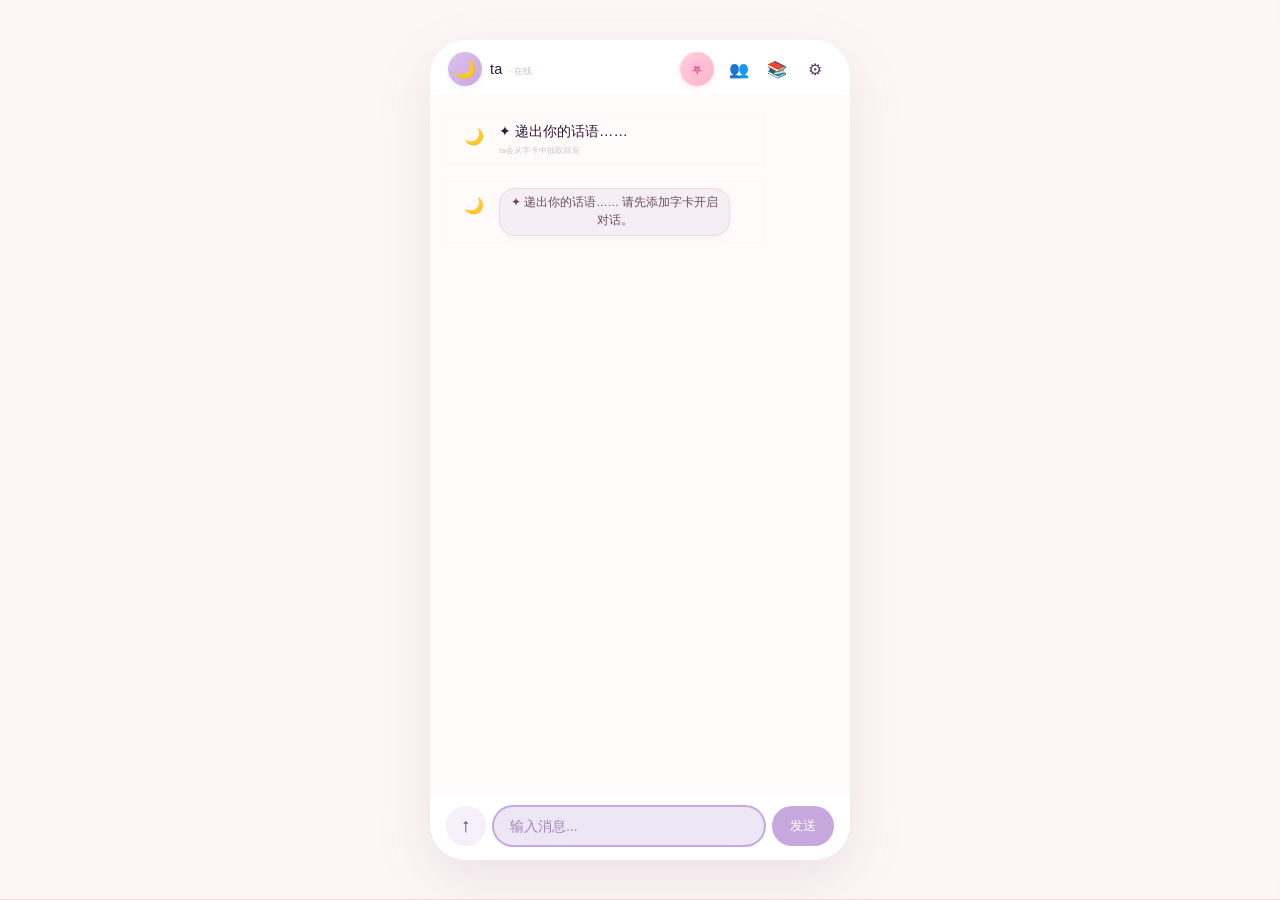
==== commit 44a9b5b3: "feat: 完善表情拍一拍及设置板块 Co-authored-by: traeagent <traeagent@users.noreply.github.com>" ====
--- a/lingstar.html
+++ b/lingstar.html
@@ -46,12 +46,13 @@
         }
         /* 沉浸式模式：顶栏折叠 */
         #app.immersive .top-bar {
-            height: 0;
+            height: 6px;
             padding-top: 0;
             padding-bottom: 0;
             overflow: hidden;
-            opacity: 0;
+            opacity: 0.01;
             border-bottom: none;
+            transition: all 0.3s ease;
         }
         #app.immersive .top-bar:hover {
             height: auto;
@@ -66,6 +67,16 @@
         }
         #app:not(.top-clear-always) .top-bar:hover {
             background: rgba(255,255,255,0.98);
+        }
+        /* 开启常驻清晰时：强制清晰背景，覆盖主题样式 */
+        #app.top-clear-always .top-bar,
+        #app.top-clear-always[data-header] .top-bar,
+        #app.top-clear-always[data-header="dreamy"] .top-bar,
+        #app.top-clear-always[data-header="minimal"] .top-bar,
+        #app.top-clear-always[data-header="bold"] .top-bar {
+            background: var(--bg_panel, #ffffff) !important;
+            backdrop-filter: none !important;
+            -webkit-backdrop-filter: none !important;
         }
         /* 底部栏收纳：关闭时改为横向滚动栏 */
         #app:not(.bottom-collapse) .bottom-sheet {
@@ -84,7 +95,6 @@
             white-space: nowrap;
         }
         #app:not(.bottom-collapse) .bottom-sheet::-webkit-scrollbar { height: 0; }
-        #app:not(.bottom-collapse) .arrow-up-btn { display: none; }
         .angle-profile {
             display: flex;
             align-items: center;
@@ -331,8 +341,14 @@
             border-top: 1px solid rgba(220, 200, 240, 0.06);
         }
         .bottom-sheet.open {
-            max-height: 300px;
+            max-height: 50vh;
             padding: 16px 16px 20px 16px;
+            overflow-y: auto;
+        }
+        .bottom-sheet-backdrop {
+            position: absolute; inset: 0;
+            background: rgba(0,0,0,0.15);
+            z-index: 99;
         }
         .bottom-sheet-grid {
             display: grid;
@@ -1020,7 +1036,7 @@
             .angle-avatar { width: 30px; height: 30px; font-size: 0.95rem; }
             .angle-name { font-size: 0.82rem; }
             .modal-content { border-radius: 24px; padding: 16px 14px 20px; }
-            .bottom-sheet.open { padding: 12px 12px 16px 12px; max-height: 260px; }
+            .bottom-sheet.open { padding: 12px 12px 16px 12px; max-height: 55vh; overflow-y: auto; }
             .bottom-sheet-grid { grid-template-columns: repeat(4, 1fr); gap: 8px; }
             .sheet-item .icon { font-size: 1.3rem; }
             .side-panel { width: 260px; max-width: 78vw; right: -280px; padding: 16px 14px 24px; }
@@ -1035,7 +1051,7 @@
             .phone-frame { height: 92vh; min-height: 500px; }
             .chat-box { padding: 8px 12px; }
             .message { font-size: 0.82rem; padding: 7px 13px; }
-            .bottom-sheet.open { max-height: 220px; padding: 10px 12px 14px 12px; }
+            .bottom-sheet.open { max-height: 45vh; padding: 10px 12px 14px 12px; overflow-y: auto; }
             .side-panel { padding: 14px 12px 20px; }
             .mod-list { max-height: 60px; }
         }
@@ -2588,6 +2604,7 @@
     </div>
 </div>
 <!-- ===== 底部上弹侧边栏 ===== -->
+<div class="bottom-sheet-backdrop" id="bottomSheetBackdrop" style="display:none;"></div>
 <div class="bottom-sheet" id="bottomSheet">
     <div class="bottom-sheet-grid">
         <div class="sheet-item" id="bottomCallBtn">
@@ -2663,7 +2680,7 @@
         </div>
         <div class="side-grid-item" id="sideLetterBtn">
             <span class="icon">✉️</span>
-            <span class="label">写信</span>
+            <span class="label">信箱</span>
         </div>
         <div class="side-grid-item" id="sideBoardBtn">
             <span class="icon">📋</span>
@@ -2750,9 +2767,15 @@
                     <span id="callUserArrow" style="color:var(--accent); transition:transform .25s; font-size:0.9rem;">▼</span>
                 </div>
                 <div id="callUserBody" style="display:none; padding:4px 14px 14px; border-top:1px dashed var(--bg_border);">
-                    <div style="font-size:0.68rem; color:var(--text_muted); opacity:0.7; margin-bottom:6px;">用于梦角回复开头的称呼（多条用逗号或换行分隔，随机选用）</div>
-                    <textarea id="angleCallUserInput" placeholder="亲爱的、宝贝、老婆..." style="width:100%; padding:10px 12px; border-radius:10px; border:1px solid rgba(200,170,220,0.3); font-size:0.82rem; outline:none; background:var(--bg_panel); color:var(--text_primary); margin-bottom:10px; resize:vertical; min-height:52px;">亲爱的</textarea>
-                    <div style="font-size:0.68rem; color:var(--text_muted); opacity:0.7; margin-bottom:4px;">称呼出现概率</div>
+                    <div style="font-size:0.68rem; color:var(--text_muted); opacity:0.7; margin-bottom:6px;">用于梦角回复开头的称呼（可添加多条，随机选用）</div>
+                    <div style="display:flex; gap:6px; margin-bottom:6px;">
+                        <input type="text" id="angleCallUserNewInput" placeholder="输入新称呼后点添加..." style="flex:1; padding:8px 10px; border-radius:8px; border:1px solid rgba(200,170,220,0.3); font-size:0.78rem; outline:none; background:var(--bg_panel); color:var(--text_primary);">
+                        <button class="btn btn-primary-mod" id="addCallUserBtn" style="font-size:0.72rem; padding:6px 12px;">添加</button>
+                    </div>
+                    <select id="angleCallUserList" size="4" style="width:100%; padding:6px; border-radius:8px; border:1px solid rgba(200,170,220,0.3); font-size:0.78rem; background:var(--bg_panel); color:var(--text_primary); margin-bottom:6px; min-height:90px;">
+                    </select>
+                    <button class="btn btn-danger" id="delCallUserBtn" style="font-size:0.7rem; padding:4px 10px;">删除选中</button>
+                    <div style="font-size:0.68rem; color:var(--text_muted); opacity:0.7; margin:10px 0 4px;">称呼出现概率</div>
                     <div style="display:flex; align-items:center; gap:8px;">
                         <input type="range" id="angleCallChanceSlider" min="0" max="100" value="30" style="flex:1; accent-color:var(--accent);">
                         <span id="angleCallChanceVal" style="font-size:0.72rem; color:var(--accent); font-weight:600; min-width:36px; text-align:right;">30%</span>
@@ -2766,8 +2789,14 @@
                     <span id="callAngleArrow" style="color:var(--accent); transition:transform .25s; font-size:0.9rem;">▼</span>
                 </div>
                 <div id="callAngleBody" style="display:none; padding:4px 14px 14px; border-top:1px dashed var(--bg_border);">
-                    <div style="font-size:0.68rem; color:var(--text_muted); opacity:0.7; margin-bottom:6px;">梦女对梦角的专属称呼（多条用逗号或换行分隔）</div>
-                    <textarea id="userCallAngleInput" placeholder="老公、哥哥、亲爱的..." style="width:100%; padding:10px 12px; border-radius:10px; border:1px solid rgba(200,170,220,0.3); font-size:0.82rem; outline:none; background:var(--bg_panel); color:var(--text_primary); resize:vertical; min-height:52px;"></textarea>
+                    <div style="font-size:0.68rem; color:var(--text_muted); opacity:0.7; margin-bottom:6px;">梦女对梦角的专属称呼（可添加多条）</div>
+                    <div style="display:flex; gap:6px; margin-bottom:6px;">
+                        <input type="text" id="userCallAngleNewInput" placeholder="输入新称呼后点添加..." style="flex:1; padding:8px 10px; border-radius:8px; border:1px solid rgba(200,170,220,0.3); font-size:0.78rem; outline:none; background:var(--bg_panel); color:var(--text_primary);">
+                        <button class="btn btn-primary-mod" id="addCallAngleBtn" style="font-size:0.72rem; padding:6px 12px;">添加</button>
+                    </div>
+                    <select id="userCallAngleList" size="4" style="width:100%; padding:6px; border-radius:8px; border:1px solid rgba(200,170,220,0.3); font-size:0.78rem; background:var(--bg_panel); color:var(--text_primary); margin-bottom:6px; min-height:90px;">
+                    </select>
+                    <button class="btn btn-danger" id="delCallAngleBtn" style="font-size:0.7rem; padding:4px 10px;">删除选中</button>
                 </div>
             </div>
             <button class="btn btn-primary-mod" id="saveNicknameBtn" style="padding:10px 24px; margin-top:4px; align-self:flex-end; border-radius:14px;">保存</button>
@@ -2916,13 +2945,17 @@
     <div class="modal-content" style="max-width:400px;">
         <div class="modal-header">
             <h2>😊 表情包 <span style="font-weight:400; font-size:0.65rem; opacity:0.4; margin-left:6px;" id="emojiCount">0 个</span></h2>
-            <button class="modal-close" id="closeEmojiModal">✕</button>
+            <div style="display:flex; gap:4px; align-items:center;">
+                <button class="btn" id="emojiJumpPatBtn" title="跳转到拍一拍" style="font-size:0.7rem; padding:4px 10px;">👋 拍一拍</button>
+                <button class="modal-close" id="closeEmojiModal">✕</button>
+            </div>
         </div>
         <div class="modal-body">
-            <!-- Emoji / 颜文字 切换 -->
+            <!-- Emoji / 颜文字 / 表情包 切换 -->
             <div style="display:flex; gap:4px; margin-bottom:8px;">
                 <button class="btn emoji-type-tab active" data-type="emoji" style="flex:1; padding:6px; font-size:0.78rem;">😊 Emoji</button>
                 <button class="btn emoji-type-tab" data-type="kaomoji" style="flex:1; padding:6px; font-size:0.78rem;">ฅ 颜文字</button>
+                <button class="btn emoji-type-tab" data-type="sticker" style="flex:1; padding:6px; font-size:0.78rem;">🖼️ 表情包</button>
             </div>
             <div class="mod-group-tabs" id="emojiGroupTabs">
                 <span class="mod-group-tab active" data-group="all">全部 <span class="count" id="emojiAllCount">0</span></span>
@@ -2933,10 +2966,10 @@
             <div class="mod-list" id="emojiList">
                 <span class="mod-empty">暂无表情</span>
             </div>
-            <div class="mod-row">
-                <textarea id="emojiInput" placeholder="一行一个表情或Emoji（支持批量，也可输入图片URL）" style="flex:2; min-height:60px; resize:vertical;"></textarea>
+            <div class="mod-row" id="emojiInputRow">
+                <textarea id="emojiInput" placeholder="一行一个表情或Emoji（支持批量）" style="flex:2; min-height:60px; resize:vertical;"></textarea>
                 <select id="emojiGroupSelect" style="flex:1; min-width:80px;"><option value="default">默认</option></select>
-                <button class="btn" id="uploadEmojiBtn" title="上传图片作为表情包">📷</button>
+                <button class="btn" id="uploadEmojiBtn" title="上传图片作为表情包" style="display:none;">📷 上传图片</button>
                 <button class="btn btn-primary-mod" id="addEmojiBtn">添加</button>
             </div>
             <hr class="mod-divider">
@@ -3002,7 +3035,10 @@
     <div class="modal-content" style="max-width:400px;">
         <div class="modal-header">
             <h2>👋 拍一拍 <span style="font-weight:400; font-size:0.65rem; opacity:0.4; margin-left:6px;" id="patCount">0 个</span></h2>
-            <button class="modal-close" id="closePatModal">✕</button>
+            <div style="display:flex; gap:4px; align-items:center;">
+                <button class="btn" id="patJumpEmojiBtn" title="跳转到表情包" style="font-size:0.7rem; padding:4px 10px;">😊 表情包</button>
+                <button class="modal-close" id="closePatModal">✕</button>
+            </div>
         </div>
         <div class="modal-body">
             <div class="mod-group-tabs" id="patGroupTabs">
@@ -3015,18 +3051,27 @@
                 <span class="mod-empty">暂无拍一拍</span>
             </div>
             <div>
-                <div class="mod-row" style="margin-top:4px;">
-                    <textarea id="patInput" placeholder="一行一条拍一拍（支持批量）" style="flex:2; min-height:60px; resize:vertical;"></textarea>
+                <div class="mod-row" style="margin-top:4px; flex-wrap:wrap;">
+                    <select id="patFormatSelect" style="min-width:110px; font-size:0.72rem;">
+                        <option value="default">拍了拍…的X</option>
+                        <option value="bare">拍了拍（无后缀）</option>
+                        <option value="verbDe">摸了摸…的X</option>
+                        <option value="verb">打…屁屁（无的）</option>
+                        <option value="quote">拍了拍…说："…"</option>
+                    </select>
+                    <input type="text" id="patVerbInput" placeholder="动词（如：摸了摸）" style="display:none; flex:1; min-width:80px; padding:4px 8px; border-radius:8px; border:1px solid var(--bg_border); font-size:0.72rem;">
+                    <input type="text" id="patPartInput" placeholder="部位（如：肩膀/头）" style="display:none; flex:1; min-width:80px; padding:4px 8px; border-radius:8px; border:1px solid var(--bg_border); font-size:0.72rem;">
+                    <textarea id="patInput" placeholder="一行一条拍一拍内容（如：肩膀）" style="flex:2; min-height:60px; resize:vertical;"></textarea>
                     <select id="patGroupSelect" style="flex:1; min-width:80px;"><option value="default">默认</option></select>
                     <button class="btn btn-primary-mod" id="addPatBtn">添加</button>
                 </div>
-                <div style="margin-top:6px; display:flex; align-items:center; gap:8px;">
+                <div class="mod-hint" id="patFormatHint" style="margin-top:4px;">💡 默认格式：{主角}拍了拍{对方}的X，X为输入内容</div>
+                <div style="margin-top:6px; display:flex; align-items:center; gap:8px; flex-wrap:wrap;">
                     <label style="font-size:0.7rem; color:var(--text_secondary); display:flex; align-items:center; gap:4px;">
                         <input type="checkbox" id="patSaveQuick"> 保存到快捷回复
                     </label>
                     <button class="btn" id="patQuickSendBtn" style="font-size:0.7rem; padding:3px 10px;">📤 发送拍一拍</button>
                 </div>
-                <div class="mod-hint">💡 梦女输入内容后点"发送拍一拍"直接发送；勾选"保存到快捷回复"可存入快捷栏</div>
             </div>
             <!-- 快捷回复拍一拍栏 -->
             <div id="patQuickBar" style="margin-top:8px; padding:8px; background:var(--bg_card,#f8f4fa); border-radius:10px; display:none;">
@@ -3214,7 +3259,7 @@
 </div>
 <!-- ===== 你画我猜 ===== -->
 <div class="modal-overlay sub-modal" id="drawGuessModal">
-    <div class="modal-content" style="max-width:600px;">
+    <div class="modal-content" style="max-width:700px; max-height:92vh;">
         <div class="modal-header">
             <h2>🖌️ 你画我猜</h2>
             <button class="modal-close" id="closeDrawGuessModal">✕</button>
@@ -3287,7 +3332,7 @@
             <button class="modal-close" id="closeDiaryModal">✕</button>
         </div>
         <div class="modal-body" style="padding:10px 14px;">
-            <div style="display:flex; gap:6px; margin-bottom:8px;">
+            <div style="display:flex; gap:6px; margin-bottom:8px; align-items:center;">
                 <select id="diaryMood" style="flex:1; padding:6px; border-radius:8px; border:1px solid var(--bg_border); background:var(--bg_card); color:var(--text_primary);">
                     <option value="😊">😊 开心</option>
                     <option value="😢">😢 难过</option>
@@ -3298,10 +3343,20 @@
                     <option value="🤔">🤔 思考</option>
                     <option value="🥺">🥺 委屈</option>
                 </select>
-                <button class="btn btn-primary-mod" id="diaryAddUserBtn" style="font-size:0.75rem;">梦女记录</button>
-                <button class="btn btn-primary-mod" id="diaryAddAngleBtn" style="font-size:0.75rem;">梦角记录</button>
+                <div class="role-switch" id="diaryOwnerSwitch">
+                    <div class="chip active" data-owner="user">🎀 梦女</div>
+                    <div class="chip" data-owner="angle">🌙 梦角</div>
+                </div>
             </div>
-            <textarea id="diaryInput" placeholder="写下今天的心情..." style="width:100%; min-height:70px; padding:8px; border-radius:10px; border:1px solid var(--bg_border); background:var(--bg_card); color:var(--text_primary); resize:vertical; font-size:0.82rem; box-sizing:border-box;"></textarea>
+            <textarea id="diaryInput" placeholder="写下今天的心情...（不想写可以留空）" style="width:100%; min-height:70px; padding:8px; border-radius:10px; border:1px solid var(--bg_border); background:var(--bg_card); color:var(--text_primary); resize:vertical; font-size:0.82rem; box-sizing:border-box;"></textarea>
+            <div style="display:flex; gap:6px; margin-top:8px; flex-wrap:wrap;">
+                <button class="btn btn-primary-mod" id="diaryConfirmBtn" style="font-size:0.75rem; flex:1;">✓ 确认</button>
+                <button class="btn" id="diaryKeepBtn" style="font-size:0.75rem; flex:1;">📝 保留</button>
+                <button class="btn" id="diaryClearBtn" style="font-size:0.75rem; flex:1;">🗑️ 清空</button>
+            </div>
+            <div style="margin-top:6px;">
+                <button class="btn" id="diaryAngleWriteBtn" style="font-size:0.72rem; padding:4px 10px; width:100%;">🌙 让梦角自己写日记</button>
+            </div>
             <div style="margin-top:8px; font-size:0.7rem; color:var(--text_muted);">快捷插入：<span id="diaryEmojiQuick" style="display:inline-flex; flex-wrap:wrap; gap:3px;"></span></div>
             <hr class="mod-divider" style="margin:10px 0;">
             <div id="diaryList" style="max-height:300px; overflow-y:auto;"></div>
@@ -3372,7 +3427,7 @@
     </div>
 </div>
 <!-- ===== 留言/许愿 话语管理 ===== -->
-<div class="modal-overlay" id="phraseModal">
+<div class="modal-overlay sub-modal" id="phraseModal">
     <div class="modal-content" style="max-width:460px;">
         <div class="modal-header">
             <h2 id="phraseTitle">话语管理</h2>
@@ -3396,7 +3451,7 @@
     </div>
 </div>
 <!-- ===== 留言/许愿 历史 ===== -->
-<div class="modal-overlay" id="histModal">
+<div class="modal-overlay sub-modal" id="histModal">
     <div class="modal-content" style="max-width:460px;">
         <div class="modal-header">
             <h2 id="histTitle">历史记录</h2>
@@ -3485,37 +3540,49 @@
     <span id="closeBubbleModal"></span>
     <span id="openBgFontBtn"></span>
     <span id="openBubbleBtn"></span>
-    <span id="callModal"></span>
-    <span id="closeCallModal"></span>
-    <span id="callBtn"></span>
-    <span id="hangupBtn"></span>
-    <span id="callStatusText"></span>
-    <span id="callDreamerDot"></span>
-    <span id="callAngleDot"></span>
-    <span id="callUserAvatar"></span>
-    <span id="callAngleAvatar"></span>
-    <span id="callUserName"></span>
-    <span id="callAngleName"></span>
+<!-- ===== 模拟通话弹窗 ===== -->
+<div class="modal-overlay" id="callModal">
+    <div class="modal-content" style="max-width:360px; text-align:center;">
+        <div class="modal-header">
+            <h2>📞 模拟通话</h2>
+            <button class="modal-close" id="closeCallModal">✕</button>
+        </div>
+        <div class="modal-body">
+            <div class="call-avatars">
+                <div class="call-avatar-box">
+                    <div class="avatar" id="callUserAvatar"></div>
+                    <div class="name" style="display:flex;align-items:center;gap:4px;"><span class="dot off" id="callDreamerDotInner"></span><span id="callUserName"></span></div>
+                </div>
+                <div style="font-size:1.2rem;opacity:0.4;">📡</div>
+                <div class="call-avatar-box">
+                    <div class="avatar" id="callAngleAvatar"></div>
+                    <div class="name" style="display:flex;align-items:center;gap:4px;"><span class="dot off" id="callAngleDotInner"></span><span id="callAngleName"></span></div>
+                </div>
+            </div>
+            <div class="call-status-text" id="callStatusText">💤 待机中</div>
+            <div class="call-controls" style="margin-top:12px; justify-content:center;">
+                <button class="btn-call" id="callBtn">📞 呼叫</button>
+                <button class="btn-hangup" id="hangupBtn" style="display:none;">📴 挂断</button>
+            </div>
+        </div>
+    </div>
+</div>
 </div>
 
 <script>
     (function() {
         "use strict";
         // ===== 默认数据 =====
-        const DEFAULT_CARDS = [
-            "月光轻吻你的额",
-            "星辰在指尖流转",
-            "风带来远方的歌",
-            "琥珀色的记忆",
-            "玫瑰与雾气缠绕",
-            "雨滴敲打窗棂",
-            "羽毛落在肩头",
-            "银色的河流低语",
-            "你是我未完成的诗",
-            "梦境的碎片闪烁"
-        ];
+        const DEFAULT_CARDS = [];
         const DEFAULT_EMOJIS = ["😊","❤️","💕","🥺","😽","🌸","🌙","✨","💗","🤗","🥰","😘","😚","😌","☺️","😏"];
-        const DEFAULT_PATS = ["轻轻拍拍头","捏捏脸蛋","摸摸头发","抱一抱","戳戳脸颊","牵牵小手","拍拍肩膀","揉揉脑袋","后背轻轻拍","轻轻摸手"];
+        const DEFAULT_PATS = ["¶verbDe|轻轻拍了拍|头","¶verbDe|捏了捏|脸蛋","¶verbDe|摸了摸|头发","¶verb|抱了抱|","¶verbDe|戳了戳|脸颊","¶verbDe|牵了牵|小手","¶verbDe|拍了拍|肩膀","¶verbDe|揉了揉|脑袋","¶verbDe|轻轻拍了拍|后背","¶verbDe|轻轻摸了摸|手"];
+        // 拍一拍默认分组（按类别）
+        const DEFAULT_PAT_GROUPS = {
+            '轻拍类': ['¶verbDe|拍了拍|肩膀', '¶verbDe|轻轻拍了拍|头', '¶verbDe|轻轻拍了拍|后背'],
+            '抚摸类': ['¶verbDe|摸了摸|头发', '¶verbDe|揉了揉|脑袋', '¶verbDe|轻轻摸了摸|手'],
+            '亲昵类': ['¶verb|抱了抱|', '¶verbDe|牵了牵|小手'],
+            '玩闹类': ['¶verbDe|捏了捏|脸蛋', '¶verbDe|戳了戳|脸颊']
+        };
   // ===== 扩展：常量 & 工具 & Appearance / 主题 & 小游戏 =====
   function escapeHtml(s) {
     return String(s==null?'':s)
@@ -4078,6 +4145,8 @@
         const patCount = document.getElementById('patCount');
         const patAllCount = document.getElementById('patAllCount');
         // 通话元素
+        const callModal = document.getElementById('callModal');
+        const closeCallModal = document.getElementById('closeCallModal');
         const callBtn = document.getElementById('callBtn');
         const hangupBtn = document.getElementById('hangupBtn');
         const callStatusText = document.getElementById('callStatusText');
@@ -4179,30 +4248,34 @@
                 avatarSpan = document.createElement('span');
                 avatarSpan.className = 'msg-avatar';
                 avatarSpan.innerHTML = isImageUrl(sAvatar) ? `<img src="${sAvatar}">` : sAvatar;
-                // 双击头像拍一拍
+                // 双击头像拍一拍：梦女点击梦角头像→梦女拍梦角；梦女点击自己头像→梦女拍自己
                 avatarSpan.addEventListener('dblclick', function(ev){
                     ev.stopPropagation();
                     const allPats = [];
                     for (const g in patGroups) allPats.push(...patGroups[g]);
                     allPats.push(...patQuickReplies);
                     const pat = allPats.length ? allPats[Math.floor(Math.random()*allPats.length)] : '';
-                    const me = type === 'user' ? userName : sName;
-                    const other = type === 'user' ? sName : userName;
-                    const sym = chatPokeSymbol === '五角星' ? '★' : chatPokeSymbol === '爱心' ? '♥' : chatPokeSymbol === '圆点' ? '●' : '✦';
-                    const text = pat ? `${me}拍了拍${other}的${pat}` : `${me}拍了拍${other}`;
+                    const actor = userName;
+                    // 目标：点到梦角头像→梦角；点到自己头像→自己
+                    const target = (type === 'angle') ? sName : '自己';
+                    const parsed = parsePat(pat);
+                    const text = renderPatText(parsed, actor, target);
                     // 在聊天中间显示拍一拍文字
                     showPokeCenter(text);
                     // 头像抖动动画
                     avatarSpan.style.animation = 'none';
                     void avatarSpan.offsetWidth;
                     avatarSpan.style.animation = 'pokeShake .4s ease';
-                    // 梦角被拍时，低频率回拍
+                    // 梦角被拍时，低频率回拍（梦角拍梦女或拍自己）
                     if (type === 'angle' && Math.random() < 0.3) {
                         setTimeout(function(){
                             const retPats = [];
                             for (const g in patGroups) retPats.push(...patGroups[g]);
                             const ret = retPats.length ? retPats[Math.floor(Math.random()*retPats.length)] : '';
-                            const retText = ret ? `${angleName}拍了拍${userName}的${ret}` : `${angleName}拍了拍${userName}`;
+                            // 70% 拍梦女，30% 拍自己
+                            const retTarget = Math.random() < 0.7 ? userName : '自己';
+                            const retParsed = parsePat(ret);
+                            const retText = renderPatText(retParsed, angleName, retTarget);
                             showPokeCenter(retText);
                         }, 800 + Math.random()*1500);
                     }
@@ -4212,7 +4285,14 @@
             bubble.className = 'msg-bubble';
             const content = document.createElement('div');
             content.className = 'msg-content';
-            content.innerHTML = html || '';
+            // 表情包图片：若内容是图片URL/base64，渲染为<img>而非文本
+            const rawHtml = html || '';
+            const trimmed = rawHtml.replace(/<br\s*\/?>/gi, '').trim();
+            if (isImageUrl(trimmed)) {
+                content.innerHTML = `<img src="${trimmed}" style="max-width:180px;max-height:180px;border-radius:10px;display:block;">`;
+            } else {
+                content.innerHTML = rawHtml;
+            }
             bubble.appendChild(content);
             // meta 行：发送者 + 时间 + 已读回执
             const small = document.createElement('small');
@@ -4453,6 +4533,41 @@
         }
         // 拍一拍居中显示
         let pokeTimer = null;
+        // ===== 拍一拍格式系统 =====
+        // pat 编码：
+        //   纯文本 "肩膀"        → {actor}拍了拍{target}的肩膀
+        //   "" 空               → {actor}拍了拍{target}
+        //   "¶bare"             → {actor}拍了拍{target}
+        //   "¶verbDe|摸了摸|头" → {actor}摸了摸{target}的头
+        //   "¶verb|打|屁屁"     → {actor}打{target}屁屁
+        //   "¶quote|我想你了"   → {actor}拍了拍{target}说："我想你了"
+        function parsePat(p) {
+            if (!p) return {type:'bare'};
+            if (typeof p === 'string' && p.startsWith('¶')) {
+                const parts = p.slice(1).split('|');
+                const t = parts[0];
+                if (t === 'bare') return {type:'bare'};
+                if (t === 'verbDe') return {type:'verbDe', verb: parts[1]||'摸了摸', part: parts[2]||''};
+                if (t === 'verb') return {type:'verb', verb: parts[1]||'打', part: parts[2]||''};
+                if (t === 'quote') return {type:'quote', quote: parts.slice(1).join('|')||''};
+            }
+            return {type:'default', part: p};
+        }
+        function renderPatText(parsed, actor, target) {
+            switch(parsed.type) {
+                case 'bare': return `${actor}拍了拍${target}`;
+                case 'default': return `${actor}拍了拍${target}的${parsed.part}`;
+                case 'verbDe': return `${actor}${parsed.verb}${target}的${parsed.part}`;
+                case 'verb': return `${actor}${parsed.verb}${target}${parsed.part}`;
+                case 'quote': return `${actor}拍了拍${target}说："${parsed.quote}"`;
+            }
+            return `${actor}拍了拍${target}`;
+        }
+        function patDisplayLabel(p) {
+            const parsed = parsePat(p);
+            const demo = renderPatText(parsed, '我', 'ta');
+            return demo;
+        }
         function showPokeCenter(text) {
             const el = document.getElementById('pokeCenter');
             if (!el) return;
@@ -4472,12 +4587,13 @@
             if (!patQuickReplies.length) { bar.style.display = 'none'; return; }
             bar.style.display = 'block';
             list.innerHTML = patQuickReplies.map(function(p, i){
-                return `<span style="background:var(--accent,#c9a0dc);color:#fff;padding:3px 10px;border-radius:12px;font-size:0.7rem;cursor:pointer;" data-pq="${i}">${p}</span>`;
+                return `<span style="background:var(--accent,#c9a0dc);color:#fff;padding:3px 10px;border-radius:12px;font-size:0.7rem;cursor:pointer;white-space:nowrap;" data-pq="${i}">${escapeHtml(patDisplayLabel(p))}</span>`;
             }).join('');
             list.querySelectorAll('[data-pq]').forEach(function(s){
                 s.addEventListener('click', function(){
                     const idx = +s.dataset.pq;
-                    const text = `${userName}拍了拍${angleName}的${patQuickReplies[idx]}`;
+                    const parsed = parsePat(patQuickReplies[idx]);
+                    const text = renderPatText(parsed, userName, angleName);
                     showPokeCenter(text);
                     closeModal(document.getElementById('patModal'));
                 });
@@ -4567,7 +4683,8 @@
                 selectedDate = dateKey(now.getFullYear(), now.getMonth(), now.getDate());
             }
             const text = input.value.trim();
-            if (!text) { showToast('请输入日记内容'); return; }
+            // 空内容不弹窗提示，梦女/梦角都有权不写日记
+            if (!text) { return; }
             const now = new Date();
             const timeStr = now.getFullYear() + '年' + (now.getMonth()+1) + '月' + now.getDate() + '日 ' +
                 String(now.getHours()).padStart(2,'0') + ':' + String(now.getMinutes()).padStart(2,'0') + ':' + String(now.getSeconds()).padStart(2,'0');
@@ -4579,6 +4696,51 @@
             renderCalendar();
             showToast('已记录');
         }
+        // 梦角自动写日记（从字卡库/默认短语中生成）
+        const ANGLE_DIARY_TEMPLATES = [
+            '今天和{name}聊了几句，心里暖暖的。',
+            '又是一个人在房间里发呆，想着{name}在做什么呢。',
+            '今天的天空很蓝，真希望{name}也能看到。',
+            '梦到了{name}，醒来后有点失落。',
+            '今天心情不错，大概是因为想到了{name}吧。',
+            '有些话想说又没说出口，算了，就写在日记里好了。',
+            '风有点凉，但心里是暖的，因为有{name}。',
+            '今天也努力了一整天，希望能成为{name}心里更特别的存在。',
+            '其实我也有脆弱的时候，只是不想让{name}担心。',
+            '夜深了，又忍不住想起{name}的笑容。',
+            '今天{pronoun}给我发消息的时候，我开心了好久。',
+            '想把这一刻的心情永远留下来。',
+            '世界很喧嚣，但只要想到{name}，心就静下来了。',
+            '今天的月亮很好看，不知道{pronoun}有没有在看。'
+        ];
+        const ANGLE_DIARY_MOODS = ['😊','😌','🥰','🤔','😴','🌙'];
+        function angleAutoWriteDiary() {
+            // 兜底：如果没有选中日期，使用今天
+            if (!selectedDate) {
+                const now = new Date();
+                selectedDate = dateKey(now.getFullYear(), now.getMonth(), now.getDate());
+            }
+            const pronoun = '你';
+            const tpl = ANGLE_DIARY_TEMPLATES[Math.floor(Math.random()*ANGLE_DIARY_TEMPLATES.length)];
+            const text = tpl.replace(/\{name\}/g, userName).replace(/\{pronoun\}/g, pronoun);
+            const mood = ANGLE_DIARY_MOODS[Math.floor(Math.random()*ANGLE_DIARY_MOODS.length)];
+            const now = new Date();
+            const timeStr = now.getFullYear() + '年' + (now.getMonth()+1) + '月' + now.getDate() + '日 ' +
+                String(now.getHours()).padStart(2,'0') + ':' + String(now.getMinutes()).padStart(2,'0') + ':' + String(now.getSeconds()).padStart(2,'0');
+            if (!moodDiary[selectedDate]) moodDiary[selectedDate] = [];
+            moodDiary[selectedDate].push({ owner: 'angle', mood: mood, text: text, timeStr: timeStr, ts: now.getTime() });
+            saveFullProfile();
+            renderDiaryList(selectedDate);
+            renderCalendar();
+            showToast('梦角写下了日记');
+        }
+        // 获取当前选中的日记作者
+        function getDiaryOwner() {
+            const sw = document.getElementById('diaryOwnerSwitch');
+            if (!sw) return 'user';
+            const active = sw.querySelector('.chip.active');
+            return active ? (active.dataset.owner || 'user') : 'user';
+        }
         function openImgViewer(src) {
             const v = document.getElementById('imgViewer');
             const i = document.getElementById('imgViewerImg');
@@ -4644,13 +4806,23 @@
             bottomSheetOpen = !bottomSheetOpen;
             bottomSheet.classList.toggle('open', bottomSheetOpen);
             arrowUpBtn.classList.toggle('active', bottomSheetOpen);
+            const bd = document.getElementById('bottomSheetBackdrop');
+            if (bd) bd.style.display = bottomSheetOpen ? 'block' : 'none';
         }
         function closeBottomSheet() {
             bottomSheetOpen = false;
             bottomSheet.classList.remove('open');
             arrowUpBtn.classList.remove('active');
+            const bd = document.getElementById('bottomSheetBackdrop');
+            if (bd) bd.style.display = 'none';
         }
         // ===== 昵称/头像管理 =====
+        function renderCallNameList(selectId, raw) {
+            const sel = document.getElementById(selectId);
+            if (!sel) return;
+            const arr = String(raw || '').split(/[,\n、]/).map(function(s){return s.trim();}).filter(Boolean);
+            sel.innerHTML = arr.map(function(n){ return '<option value="'+escapeHtml(n)+'">'+escapeHtml(n)+'</option>'; }).join('');
+        }
         function loadProfile() {
             const saved = localStorage.getItem('dream_profile');
             if (saved) {
@@ -4710,14 +4882,13 @@
             }
  if (userNameInput) userNameInput.value = userName;
             if (angleNameInput) angleNameInput.value = angleName;
-            const aci = document.getElementById('angleCallUserInput');
+            const aci = document.getElementById('angleCallUserList');
             const acs = document.getElementById('angleCallChanceSlider');
             const acv = document.getElementById('angleCallChanceVal');
-            if (aci) aci.value = angleCallUser;
+            renderCallNameList('angleCallUserList', angleCallUser);
             if (acs) acs.value = Math.round(angleCallChance*100);
             if (acv) acv.textContent = Math.round(angleCallChance*100) + '%';
-            const uca = document.getElementById('userCallAngleInput');
-            if (uca) uca.value = userCallAngle || '';
+            renderCallNameList('userCallAngleList', userCallAngle || '');
             if (userAvatarInput) userAvatarInput.value = userAvatar;
             if (angleAvatarInput) angleAvatarInput.value = angleAvatar;
             renderAvatar(previewUserAvatar, userAvatar, avatarShape, userSize, userLeft, userTop);
@@ -4736,8 +4907,8 @@
             if (angleSizeValue) angleSizeValue.textContent = angleSize + 'px';
             if (angleLeftValue) angleLeftValue.textContent = angleLeft + 'px';
             if (angleTopValue) angleTopValue.textContent = angleTop + 'px';
-            if (callUserAvatar) callUserAvatar.textContent = userAvatar;
-            if (callAngleAvatar) callAngleAvatar.textContent = angleAvatar;
+            if (callUserAvatar) callUserAvatar.innerHTML = isImageUrl(userAvatar) ? `<img src="${userAvatar}">` : userAvatar;
+            if (callAngleAvatar) callAngleAvatar.innerHTML = isImageUrl(angleAvatar) ? `<img src="${angleAvatar}">` : angleAvatar;
             if (callUserName) callUserName.textContent = userName;
             if (callAngleName) callAngleName.textContent = angleName;
             shapeBtns.forEach(btn => {
@@ -4765,7 +4936,12 @@
                 patQuickReplies,
                 moodDiary
             };
-            localStorage.setItem('dream_profile', JSON.stringify(data));
+            try {
+                localStorage.setItem('dream_profile', JSON.stringify(data));
+            } catch (e) {
+                showToast('存储空间不足，请使用更小的头像图片');
+                return;
+            }
             // 同步当前角色数据到 appearance.roles
             const cur = getCurrentRole();
             if (cur && !cur.isGroup) {
@@ -5023,14 +5199,18 @@
             cardSelectMode = false;
             modSelectBtn.textContent = '☑ 选择';
             renderCards();
-            showToast('已恢复默认字卡');
+            showToast('已重置字卡库（默认为空，请自行添加）');
         }
         // ===== 表情包渲染（带分组） =====
-        // 获取当前类型的分组数据（emoji 或 颜文字）
+        // 获取当前类型的分组数据（emoji / 颜文字 / 表情包）
         function getActiveEmojiGroups() {
             if (emojiType === 'kaomoji') {
                 if (!appearance.kaomojiGroups) appearance.kaomojiGroups = {};
                 return appearance.kaomojiGroups;
+            }
+            if (emojiType === 'sticker') {
+                if (!appearance.stickerGroups) appearance.stickerGroups = { default: [] };
+                return appearance.stickerGroups;
             }
             return emojiGroups;
         }
@@ -5101,10 +5281,15 @@
                         if (groups[g].includes(e)) { gName = g; break; }
                     }
                     const item = document.createElement('span');
-                    item.className = 'mod-item' + (emojiType === 'kaomoji' ? ' kaomoji-item' : '');
+                    item.className = 'mod-item' + (emojiType === 'kaomoji' ? ' kaomoji-item' : '') + (emojiType === 'sticker' ? ' sticker-item' : '');
                     if (emojiSelectMode && emojiSelected.has(realIdx)) item.classList.add('selected');
                     const label = gName !== 'default' ? `<span class="group-label">${gName}</span>` : '';
-                    const displayText = emojiType === 'kaomoji' ? e.replace(/\n/g, '<br>') : e;
+                    let displayText;
+                    if (emojiType === 'sticker') {
+                        displayText = `<img src="${e}" style="width:42px;height:42px;object-fit:cover;border-radius:8px;">`;
+                    } else {
+                        displayText = emojiType === 'kaomoji' ? e.replace(/\n/g, '<br>') : e;
+                    }
                     item.innerHTML = `${displayText} ${label} <span class="del" data-emoji="${e.replace(/"/g,'&quot;')}">✕</span>`;
                     if (emojiSelectMode) {
                         item.style.cursor = 'pointer';
@@ -5128,7 +5313,7 @@
                         }
                         emojiSelected.clear();
                         renderEmojis();
-                        if (emojiType === 'kaomoji') saveAppearance();
+                        if (emojiType === 'kaomoji' || emojiType === 'sticker') saveAppearance();
                         showToast('已删除');
                     });
                 });
@@ -5234,7 +5419,7 @@
             const added = items.filter(l => !existing.has(l));
             if (!added.length) { showToast('所有表情已存在'); emojiInput.value=''; return; }
             groups[target] = groups[target].concat(added);
-            if (emojiType === 'kaomoji') saveAppearance();
+            if (emojiType === 'kaomoji' || emojiType === 'sticker') saveAppearance();
             emojiInput.value = '';
             renderEmojis();
             showToast(`已添加 ${added.length} 个表情`);
@@ -5245,7 +5430,7 @@
             if (!total) return;
             if (!confirm('清空所有表情？')) return;
             for (const g in groups) groups[g] = [];
-            if (emojiType === 'kaomoji') saveAppearance();
+            if (emojiType === 'kaomoji' || emojiType === 'sticker') saveAppearance();
             emojiSelected.clear();
             renderEmojis();
             showToast('已清空');
@@ -5254,6 +5439,12 @@
             if (emojiType === 'kaomoji') {
                 appearance.kaomojiGroups = { default: [...DEFAULT_KAOMOJIS] };
                 saveAppearance();
+            } else if (emojiType === 'sticker') {
+                if (appearance.stickerGroups && Object.values(appearance.stickerGroups).some(g => g.length)) {
+                    if (!confirm('清空所有表情包？')) return;
+                    appearance.stickerGroups = { default: [] };
+                    saveAppearance();
+                }
             } else {
                 if (Object.values(emojiGroups).reduce((a, b) => a + b.length, 0) && !confirm('恢复默认表情？')) return;
                 emojiGroups = { default: [...DEFAULT_EMOJIS] };
@@ -5437,18 +5628,50 @@
             showToast(`移动 ${count} 个拍一拍到「${target === 'default' ? '默认' : target}」`);
         }
         function addPat() {
-            const raw = patInput.value;
-            if (!raw.trim()) { alert('请输入拍一拍内容'); return; }
+            const fmt = document.getElementById('patFormatSelect').value;
+            const verbEl = document.getElementById('patVerbInput');
+            const partEl = document.getElementById('patPartInput');
+            const raw = patInput.value.trim();
+            const verb = verbEl ? verbEl.value.trim() : '';
+            const part = partEl ? partEl.value.trim() : '';
+            // 根据格式生成编码
+            let encoded = '';
+            if (fmt === 'bare') {
+                encoded = '¶bare';
+            } else if (fmt === 'verbDe') {
+                if (!verb || !raw) { alert('请输入动词和部位'); return; }
+                encoded = `¶verbDe|${verb}|${raw}`;
+            } else if (fmt === 'verb') {
+                if (!verb || !raw) { alert('请输入动词和部位'); return; }
+                encoded = `¶verb|${verb}|${raw}`;
+            } else if (fmt === 'quote') {
+                if (!raw) { alert('请输入要说的话'); return; }
+                encoded = `¶quote|${raw}`;
+            } else {
+                // default: X拍了拍Y的Z
+                if (!raw) { alert('请输入拍一拍内容'); return; }
+                const lines = raw.split('\n').map(l => l.trim()).filter(l => l);
+                const target = patGroupSelect.value;
+                if (!patGroups[target]) { alert('目标分组不存在'); return; }
+                const existing = new Set(patGroups[target]);
+                const added = lines.filter(l => !existing.has(l));
+                if (!added.length) { showToast('所有拍一拍已存在'); patInput.value=''; return; }
+                patGroups[target] = patGroups[target].concat(added);
+                patInput.value='';
+                renderPats();
+                showToast(`已添加 ${added.length} 条拍一拍`);
+                return;
+            }
             const target = patGroupSelect.value;
             if (!patGroups[target]) { alert('目标分组不存在'); return; }
-            const lines = raw.split('\n').map(l => l.trim()).filter(l => l);
             const existing = new Set(patGroups[target]);
-            const added = lines.filter(l => !existing.has(l));
-            if (!added.length) { showToast('所有拍一拍已存在'); patInput.value=''; return; }
-            patGroups[target] = patGroups[target].concat(added);
-            patInput.value = '';
+            if (existing.has(encoded)) { showToast('该拍一拍已存在'); return; }
+            patGroups[target].push(encoded);
+            patInput.value='';
+            if (verbEl) verbEl.value='';
+            if (partEl) partEl.value='';
             renderPats();
-            showToast(`已添加 ${added.length} 条拍一拍`);
+            showToast('已添加 1 条拍一拍');
         }
         function clearPats() {
             const total = Object.values(patGroups).reduce((a, b) => a + b.length, 0);
@@ -5461,8 +5684,12 @@
         }
         function resetPats() {
             if (Object.values(patGroups).reduce((a, b) => a + b.length, 0) && !confirm('恢复默认拍一拍？')) return;
-            patGroups = { default: [...DEFAULT_PATS] };
-            patGroupList = ['default'];
+            patGroups = {};
+            patGroupList = [];
+            for (const g in DEFAULT_PAT_GROUPS) {
+                patGroups[g] = [...DEFAULT_PAT_GROUPS[g]];
+                patGroupList.push(g);
+            }
             patCurrentGroup = 'all';
             patSelected.clear();
             patSelectMode = false;
@@ -5481,8 +5708,10 @@
             callBtn.textContent = s.btn;
             callBtn.className = `btn-call${state === 'calling' ? ' ringing' : ''}`;
             hangupBtn.style.display = s.showHangup ? 'inline-flex' : 'none';
-            callDreamerDot.className = `dot ${s.dot}`;
-            callAngleDot.className = `dot ${s.dot}`;
+            const dd = document.getElementById('callDreamerDotInner');
+            const ad = document.getElementById('callAngleDotInner');
+            if (dd) dd.className = `dot ${s.dot}`;
+            if (ad) ad.className = `dot ${s.dot}`;
             callStatusText.textContent = msg || s.text;
             callState = state;
         }
@@ -6667,9 +6896,10 @@
             });
             bgColorRow.appendChild(bgColorInput); cBg1.appendChild(bgColorRow);
             // 背景图片上传
-            const bgImgRow = document.createElement('div'); bgImgRow.className='cs-row';
-            bgImgRow.innerHTML = `<div class="cs-icon">🖼</div><div class="cs-row-text"><span class="cs-row-label">聊天背景图片</span><span class="cs-row-desc">支持 jpg / png，也可粘贴 URL</span></div>`;
-            const bgImgWrap = document.createElement('div'); bgImgWrap.style.display='flex'; bgImgWrap.style.gap='4px'; bgImgWrap.style.alignItems='center';
+            const bgImgRow = document.createElement('div'); bgImgRow.className='cs-row'; bgImgRow.style.flexDirection='column'; bgImgRow.style.alignItems='stretch'; bgImgRow.style.gap='6px';
+            const bgImgHead = document.createElement('div'); bgImgHead.style.display='flex'; bgImgHead.style.alignItems='center'; bgImgHead.style.gap='10px';
+            bgImgHead.innerHTML = `<div class="cs-icon">🖼</div><div class="cs-row-text"><span class="cs-row-label">聊天背景图片</span><span class="cs-row-desc">支持 jpg / png，也可粘贴 URL</span></div>`;
+            const bgImgWrap = document.createElement('div'); bgImgWrap.style.display='flex'; bgImgWrap.style.gap='4px'; bgImgWrap.style.alignItems='center'; bgImgWrap.style.flexShrink='0';
             const bgImgFile = document.createElement('input'); bgImgFile.type='file'; bgImgFile.accept='image/png,image/jpeg,image/gif'; bgImgFile.style.display='none';
             const bgImgBtn = document.createElement('button'); bgImgBtn.className='btn'; bgImgBtn.style.fontSize='0.7rem'; bgImgBtn.style.padding='4px 10px'; bgImgBtn.textContent='选择图片';
             const bgImgUrl = document.createElement('input'); bgImgUrl.type='text'; bgImgUrl.placeholder='或输入图片URL'; bgImgUrl.style.flex='1'; bgImgUrl.style.padding='4px 8px'; bgImgUrl.style.borderRadius='8px'; bgImgUrl.style.border='1px solid var(--bg_border)'; bgImgUrl.style.fontSize='0.72rem';
@@ -6694,7 +6924,7 @@
                 appearance.chatBgImage = ''; bgImgUrl.value=''; saveAppearance(); showToast('背景图片已清除');
             };
             bgImgWrap.appendChild(bgImgBtn); bgImgWrap.appendChild(bgImgUrl); bgImgWrap.appendChild(bgImgClear);
-            bgImgRow.appendChild(bgImgWrap); cBg1.appendChild(bgImgRow);
+            bgImgRow.appendChild(bgImgHead); bgImgRow.appendChild(bgImgWrap); cBg1.appendChild(bgImgRow);
             bgImgRow.appendChild(bgImgFile);
             // 背景透明度
             const bgOpRow = document.createElement('div'); bgOpRow.className='cs-row';
@@ -7228,15 +7458,22 @@
             if (!H.length) { list.innerHTML = '<div style="text-align:center;padding:20px;color:var(--text_muted);font-size:0.75rem;">📜 暂无记录，开始一局吧！</div>'; return; }
             const hm = {rock:'✊',scissors:'✌️',paper:'✋'};
             list.innerHTML = H.slice(0, 100).map(function(r){
-                return '<div class="item">'
-                    + '<span style="font-size:0.6rem;color:var(--text_muted);min-width:60px;">'+(r.timeStr || new Date(r.ts).toLocaleTimeString().slice(0,5))+'</span>'
+                const winTag = r.winner==='dreamer' ? 'win' : r.winner==='angle' ? 'lose' : 'tie';
+                const winText = r.winner==='dreamer'?'🎀胜':r.winner==='angle'?'🌙胜':'🤝平';
+                const ruleTag = r.rule ? (r.rule.type==='reward' ? '<span class="tag reward">🎁 '+escapeHtml(r.rule.text)+'</span>' : '<span class="tag punish">⚡ '+escapeHtml(r.rule.text)+'</span>') : '';
+                return '<div class="h-item">'
+                    + '<div class="meta">'
+                    + '<span style="font-size:0.6rem;color:var(--text_muted);min-width:50px;">'+(r.timeStr || new Date(r.ts).toLocaleTimeString().slice(0,5))+'</span>'
                     + '<span style="min-width:26px;">🎀'+(hm[r.userHand]||'?')+'</span>'
                     + '<span style="min-width:26px;">🌙'+(hm[r.angleHand]||'?')+'</span>'
-                    + '<span style="flex:1;min-width:70px;"><b>'+(r.winner==='dreamer'?'🎀胜':r.winner==='angle'?'🌙胜':'🤝平')+'</b> '+(r.mode==='winner_rules'?'':'·模式B')+'</span>'
-                    + '<span style="font-size:0.6rem;color:var(--text_secondary);max-width:140px;">'
-                    + (r.rule ? '<b>'+(r.rule.type==='reward'?'🎁':'⚡')+'</b> '+escapeHtml(r.rule.text) : '')
-                    + '</span></div>';
+                    + '<span class="tag '+winTag+'">'+winText+'</span>'
+                    + (r.mode==='winner_rules'?'':'<span class="tag">模式B</span>')
+                    + '</div>'
+                    + '<div style="font-size:0.6rem;color:var(--text_secondary);max-width:140px;text-align:right;">'+ruleTag+'</div>'
+                    + '</div>';
             }).join('');
+            // 滚动到最新一条
+            list.scrollTop = list.scrollHeight;
         }
         // ===== 自定义 confirm =====
         let __confirmResolvers = null;
@@ -7257,40 +7494,72 @@
         let doodleRole='dreamer', doodleTool='pencil', doodleColor='#111111', doodleWidth=3;
         let doodleUndo = [], doodleRedo = [];
         // 梦角自主作画：在指定 canvas 上随机绘制
+        let angleDrawTimers = [];
+        function clearAngleDrawTimers() {
+            angleDrawTimers.forEach(t => clearTimeout(t));
+            angleDrawTimers = [];
+        }
         function angleAutoDraw(which) {
+            clearAngleDrawTimers();
             const canvasId = which === 'doodle' ? 'doodleCanvas' : 'dgCanvas';
             const c = document.getElementById(canvasId);
             if (!c) return;
             const ctx = c.getContext('2d');
             const W = c.width, H = c.height;
-            ctx.fillStyle = '#ffffff'; ctx.fillRect(0,0,W,H);
+            // 不再自动清空，保留已有内容（用户要求：不要一点进去就刷新一副新的）
             const colors = ['#e57373','#64b5f6','#81c784','#ffb74d','#ba68c8','#4dd0e1','#f06292','#a1887f'];
             ctx.lineWidth = 2 + Math.random()*3;
             ctx.lineCap = 'round';
             ctx.lineJoin = 'round';
             const strokeCount = 3 + Math.floor(Math.random()*5);
+            // 逐笔延时绘制（梦角绘画时间延长，可见过程）
+            let delay = 0;
             for (let i=0;i<strokeCount;i++){
-                ctx.strokeStyle = colors[Math.floor(Math.random()*colors.length)];
-                ctx.beginPath();
+                const myColor = colors[Math.floor(Math.random()*colors.length)];
+                const segs = 4 + Math.floor(Math.random()*6);
+                // 预生成一条笔画的所有点
+                const points = [];
                 let x = Math.random()*W, y = Math.random()*H;
-                ctx.moveTo(x,y);
-                const segs = 4 + Math.floor(Math.random()*6);
+                points.push({x,y});
                 for (let j=0;j<segs;j++){
                     x += (Math.random()-0.5)*W*0.3;
                     y += (Math.random()-0.5)*H*0.3;
                     x = Math.max(10, Math.min(W-10, x));
                     y = Math.max(10, Math.min(H-10, y));
-                    ctx.lineTo(x,y);
+                    points.push({x,y});
                 }
-                ctx.stroke();
-            }
-            showToast('🌙 梦角画好啦～');
+                // 每条笔画分段绘制，模拟作画过程
+                const strokeDelay = delay;
+                const strokeDuration = 600 + Math.floor(Math.random()*400); // 每笔 0.6~1s
+                angleDrawTimers.push(setTimeout(function(){
+                    ctx.strokeStyle = myColor;
+                    ctx.beginPath();
+                    ctx.moveTo(points[0].x, points[0].y);
+                    // 分段绘制
+                    points.forEach((pt, idx) => {
+                        if (idx === 0) return;
+                        angleDrawTimers.push(setTimeout(function(){
+                            ctx.lineTo(pt.x, pt.y);
+                            ctx.stroke();
+                        }, (strokeDuration / points.length) * idx));
+                    });
+                }, strokeDelay));
+                delay += strokeDuration + 300; // 笔画间隔 0.3s
+            }
+            angleDrawTimers.push(setTimeout(function(){
+                showToast('🌙 梦角画好啦～');
+                if (which === 'doodle' && typeof doodleUndo !== 'undefined') {
+                    doodleUndo.push(c.toDataURL('image/png'));
+                }
+            }, delay + 200));
         }
         function openDoodleModal() {
             openModal(doodleModal);
             const c = document.getElementById('doodleCanvas');
             resizeDoodleCanvas(c);
-            renderDoodleToolbar(); renderDoodleGallery(); clearDoodle(true);
+            renderDoodleToolbar(); renderDoodleGallery();
+            // 不自动清空画布，保留上次内容
+            if (!doodleUndo.length) { doodleUndo = [c.toDataURL('image/png')]; }
         }
         function resizeDoodleCanvas(c) {
             if (!c) return;
@@ -7330,9 +7599,6 @@
             const bar = document.getElementById('doodleToolbar'); if (!bar) return;
             const pal = DOODLE_PALETTE.map(function(c){ return '<span class="sw '+(c===doodleColor?'active':'')+'" data-c="'+c+'" style="background:'+c+';"></span>'; }).join('');
             bar.innerHTML = ''
-                + '<div class="role-switch" id="doodleRoleSwitch">'
-                + '<div class="chip '+(doodleRole==='dreamer'?'active':'')+'" data-role="dreamer">🎀 梦女画</div>'
-                + '<div class="chip '+(doodleRole==='angle'?'active':'')+'" data-role="angle">🌙 梦角画</div></div> '
                 + '<select id="ddTool">'
                 + '<option value="pencil"'+(doodleTool==='pencil'?' selected':'')+'>✏️ 铅笔</option>'
                 + '<option value="marker"'+(doodleTool==='marker'?' selected':'')+'>🖊️ 马克笔</option>'
@@ -7344,17 +7610,22 @@
                 + '<button class="mini-btn" id="ddUndo">↶ 撤销</button> '
                 + '<button class="mini-btn" id="ddRedo">↷ 重做</button> '
                 + '<button class="mini-btn danger" id="ddClear">🧹 清空</button> '
+                + '<button class="mini-btn" id="ddAngleDraw" style="background:#dcc3ed;color:#5a3d72;">🌙 让梦角画</button> '
                 + '<button class="mini-btn primary" id="ddSave">💾 保存</button>';
-            bar.querySelectorAll('#doodleRoleSwitch .chip').forEach(function(x){
-                x.onclick = function(){
-                    doodleRole = x.dataset.role;
-                    renderDoodleToolbar();
-                    // 选择梦角画时，梦角自主作画
-                    if (doodleRole === 'angle') {
-                        angleAutoDraw('doodle');
-                    }
-                };
-            });
+            // 绑定 HTML 中已有的角色切换
+            const htmlRoleSwitch = document.getElementById('doodleRoleSwitch');
+            if (htmlRoleSwitch) {
+                htmlRoleSwitch.querySelectorAll('.chip').forEach(function(x){
+                    x.onclick = function(){
+                        doodleRole = x.dataset.role;
+                        htmlRoleSwitch.querySelectorAll('.chip').forEach(function(c){ c.classList.toggle('active', c===x); });
+                        // 不再切换到梦角就自动作画，改由"让梦角画"按钮触发
+                    };
+                });
+            }
+            // 让梦角画 按钮
+            const angleDrawBtn = bar.querySelector('#ddAngleDraw');
+            if (angleDrawBtn) angleDrawBtn.onclick = function(){ angleAutoDraw('doodle'); };
             bar.querySelectorAll('.sw').forEach(function(sw){
                 sw.onclick = function(){ doodleColor = sw.dataset.c; renderDoodleToolbar(); };
             });
@@ -7480,17 +7751,20 @@
                 t.innerHTML = ''
                     + '<select><option value="pencil">✏️ 铅笔</option><option value="marker">🖊️ 马克笔</option><option value="eraser">🧽 橡皮</option></select> '
                     + '<span class="palette">'+pal+'</span> '
+                    + '<input type="color" value="#111111" title="自定义颜色" style="width:26px;height:26px;padding:0;border:1px solid var(--bg_border);border-radius:6px;cursor:pointer;background:transparent;"> '
                     + '<span style="font-size:0.68rem;color:var(--text_muted);">粗细:</span> '
                     + '<input type="range" min="1" max="28" value="4"> '
                     + '<button class="mini-btn danger">🧹 清空</button>';
                 c.parentElement.parentElement.insertBefore(t, c.parentElement);
                 const selectEl = t.querySelector('select');
                 const colorSws = t.querySelectorAll('.sw');
+                const colorPicker = t.querySelector('input[type=color]');
                 const range = t.querySelector('input[type=range]');
                 const clr = t.querySelector('.mini-btn.danger');
                 selectEl.onchange = function(){ tool = selectEl.value; };
                 range.oninput = function(){ w = +range.value; };
-                colorSws.forEach(function(s){ s.onclick = function(){ col = s.dataset.c; colorSws.forEach(function(x){x.classList.toggle('active', x===s);}); }; });
+                colorSws.forEach(function(s){ s.onclick = function(){ col = s.dataset.c; colorPicker.value = colorToHex(s.dataset.c); colorSws.forEach(function(x){x.classList.toggle('active', x===s);}); }; });
+                colorPicker.oninput = function(){ col = colorPicker.value; colorSws.forEach(function(x){x.classList.remove('active');}); };
                 clr.onclick = function(){ ctx.save(); ctx.globalCompositeOperation='source-over'; ctx.fillStyle='#ffffff'; ctx.fillRect(0,0,c.width,c.height); ctx.restore(); };
             }
             function pos(e){
@@ -7525,13 +7799,23 @@
                 const elapsed = Math.max(0, dgRound.duration - Math.floor(((Date.now()-dgRound.startTs)/1000)));
                 const guesser = dgRound.artist === 'dreamer' ? 'angle' : 'dreamer';
                 const showWord = (dgRole === dgRound.artist);
-                wr.innerHTML = ''
+                let html = ''
                     + '<span class="label">本轮：</span>'
                     + '<span class="word">'+(showWord ? escapeHtml(dgRound.word) : '（🎨 '+(dgRound.artist==='dreamer'?'梦女':'梦角')+'正在画...请猜）')+'</span> '
                     + '<span class="label">话题：</span><b>'+(dgRound.category||'自由画')+'</b> '
                     + '<span class="label">画家：</span><b>'+(dgRound.artist==='dreamer'?'🎀 梦女':'🌙 梦角')+'</b> '
                     + '<span class="label">猜的人：</span><b>'+(guesser==='dreamer'?'🎀 梦女':'🌙 梦角')+'</b> '
                     + '<span class="countdown">⏳ '+elapsed+'s</span>';
+                // 显示猜题记录
+                if (dgRound.guesses && dgRound.guesses.length) {
+                    html += '<div style="margin-top:6px; font-size:0.7rem; color:var(--text_secondary);">猜题记录：';
+                    dgRound.guesses.forEach(function(g){
+                        const who = g.who === 'dreamer' ? '🎀' : '🌙';
+                        html += ' '+who+(g.hit?'✅':'❌')+escapeHtml(g.text)+'';
+                    });
+                    html += '</div>';
+                }
+                wr.innerHTML = html;
             }
             const topWrap = document.getElementById('dgTopicsWrap');
             topWrap.style.display = dgMode === 'topic' ? '' : 'none';
@@ -7591,18 +7875,62 @@
                 saveAppearance(); renderDg();
             };
         }
+        // 梦角答案库：当梦女绘画时，梦角从答案库抽取回答
+        const DG_ANGLE_ANSWERS = ['太阳','月亮','星星','花朵','猫咪','小狗','房子','汽车','飞机','鱼','树','云','爱心','雨伞','蛋糕','苹果','香蕉','蝴蝶','彩虹','雪人','小鸟','兔子','钟表','电视','手机','书','笔','椅子','桌子','杯子','灯泡','钥匙','气球','风筝','冰淇淋','汉堡','披萨','面条','糖果','礼物','雪花','火焰','水滴','山','海','河','桥','塔','门','窗','床','沙发','枕头','被子','衣服','鞋子','帽子','眼镜','手表','项链','戒指','耳环','钱包','背包','雨衣','手套','围巾','袜子','裙子','裤子','衬衫','外套','梦','心','吻','泪','笑','爱','抱','手','眼','唇','发','月','星','花','风','雨','雪','云','海','梦','光','影'];
+        let dgAngleGuessTimer = null;
         function dgStartTimer() {
             if (dgTimer) clearInterval(dgTimer);
+            // 清理旧的梦角猜题计时器
+            if (dgAngleGuessTimer) { clearInterval(dgAngleGuessTimer); dgAngleGuessTimer = null; }
+            // 当梦女绘画（梦角是猜题方）时，启动梦角自动猜题
+            if (dgRound && dgRound.artist === 'dreamer' && dgRound.guesser === 'angle') {
+                let guessCount = 0;
+                dgAngleGuessTimer = setInterval(function(){
+                    if (!dgRound || dgRound.result) return;
+                    guessCount++;
+                    // 梦角每 8~12 秒猜一次，最多猜 6 次
+                    if (guessCount > 6) return;
+                    // 30% 概率猜对（第3次以后提高概率）
+                    const hitChance = guessCount >= 3 ? 0.35 : 0.15;
+                    if (Math.random() < hitChance) {
+                        // 猜对
+                        const v = dgRound.word;
+                        dgRound.guesses.push({who:'angle', text:v, hit:true});
+                        dgRound.result = 'hit'; dgRound.endTs = Date.now();
+                        const thumb = dgCaptureThumb();
+                        dreamGames.draw_guess_history.unshift(Object.assign({}, dgRound, {img: thumb}));
+                        while (dreamGames.draw_guess_history.length > DRAW_GUESS_MAX) dreamGames.draw_guess_history.pop();
+                        clearInterval(dgTimer); dgTimer = null;
+                        clearInterval(dgAngleGuessTimer); dgAngleGuessTimer = null;
+                        addChatMessage('🖌️ 你画我猜：🌙 梦角猜对啦！答案是「'+dgRound.word+'」🎉', 'system');
+                        dgRound = null; saveAppearance(); renderDg();
+                        showConfirm('🎉 梦角猜对了！', '🌙 梦角猜出了你的画！答案是「<b>'+v+'</b>』');
+                    } else {
+                        // 从答案库随机抽一个错误答案
+                        const pool = DG_ANGLE_ANSWERS.filter(function(a){ return a !== dgRound.word; });
+                        const wrong = pool[Math.floor(Math.random()*pool.length)];
+                        dgRound.guesses.push({who:'angle', text:wrong, hit:false});
+                        renderDg();
+                    }
+                }, 8000 + Math.floor(Math.random()*4000));
+            }
             dgTimer = setInterval(function(){
                 if (!dgRound) return;
                 const left = dgRound.duration - Math.floor((Date.now()-dgRound.startTs)/1000);
                 if (left <= 0) {
+                    // 本轮结束：超时
                     dgRound.result = 'timeout'; dgRound.endTs = Date.now();
                     const thumb = dgCaptureThumb();
                     dreamGames.draw_guess_history.unshift(Object.assign({}, dgRound, {img:thumb}));
                     while (dreamGames.draw_guess_history.length > DRAW_GUESS_MAX) dreamGames.draw_guess_history.pop();
                     addChatMessage('🖌️ 你画我猜：本轮「'+dgRound.word+'」时间到啦～ 还没猜到哦 ⏰', 'system');
-                    dgRound = null; saveAppearance(); clearInterval(dgTimer); dgTimer=null;
+                    const endedWord = dgRound.word;
+                    dgRound = null; saveAppearance();
+                    clearInterval(dgTimer); dgTimer = null;
+                    if (dgAngleGuessTimer) { clearInterval(dgAngleGuessTimer); dgAngleGuessTimer = null; }
+                    renderDg();
+                    showConfirm('⏰ 时间到！', '本轮你画我猜结束啦～<br>正确答案是「<b>'+endedWord+'</b>』');
+                    return;
                 }
                 renderDg();
             }, 500);
@@ -7667,6 +7995,7 @@
                 dreamGames.draw_guess_history.unshift(Object.assign({}, dgRound, {img: thumb}));
                 while (dreamGames.draw_guess_history.length > DRAW_GUESS_MAX) dreamGames.draw_guess_history.pop();
                 clearInterval(dgTimer); dgTimer = null;
+                if (dgAngleGuessTimer) { clearInterval(dgAngleGuessTimer); dgAngleGuessTimer = null; }
                 addChatMessage('🖌️ 你画我猜新纪录：['+(dgRound.artist==='dreamer'?'🎀 梦女':'🌙 梦角')+'] 出题「'+dgRound.word+'」，['+(dgRound.guesser==='dreamer'?'🎀 梦女':'🌙 梦角')+'] 猜对啦！🎉', 'system');
                 dgRound = null; saveAppearance(); renderDg();
                 showConfirm('🎉 猜对了！', '答案是「<b>'+w+'</b>』，你猜对啦！');
@@ -7858,10 +8187,31 @@
                 calYear = y; calMonth = m; renderCalendar();
             });
             // 心情日记
-            const diaryAddUser = document.getElementById('diaryAddUserBtn');
-            const diaryAddAngle = document.getElementById('diaryAddAngleBtn');
-            if (diaryAddUser) diaryAddUser.addEventListener('click', function(){ addDiaryEntry('user'); });
-            if (diaryAddAngle) diaryAddAngle.addEventListener('click', function(){ addDiaryEntry('angle'); });
+            const diaryOwnerSwitch = document.getElementById('diaryOwnerSwitch');
+            if (diaryOwnerSwitch) {
+                diaryOwnerSwitch.querySelectorAll('.chip').forEach(function(chip){
+                    chip.addEventListener('click', function(){
+                        diaryOwnerSwitch.querySelectorAll('.chip').forEach(function(c){ c.classList.toggle('active', c===chip); });
+                    });
+                });
+            }
+            const diaryConfirmBtn = document.getElementById('diaryConfirmBtn');
+            const diaryKeepBtn = document.getElementById('diaryKeepBtn');
+            const diaryClearBtn = document.getElementById('diaryClearBtn');
+            if (diaryConfirmBtn) diaryConfirmBtn.addEventListener('click', function(){ addDiaryEntry(getDiaryOwner()); });
+            if (diaryKeepBtn) diaryKeepBtn.addEventListener('click', function(){
+                const inp = document.getElementById('diaryInput');
+                if (inp && inp.value.trim()) {
+                    showToast('已保留，可继续编辑续写');
+                }
+            });
+            if (diaryClearBtn) diaryClearBtn.addEventListener('click', function(){
+                const inp = document.getElementById('diaryInput');
+                if (inp) inp.value = '';
+            });
+            // 梦角自动写日记
+            const diaryAngleWriteBtn = document.getElementById('diaryAngleWriteBtn');
+            if (diaryAngleWriteBtn) diaryAngleWriteBtn.addEventListener('click', angleAutoWriteDiary);
             // 日记 emoji 快捷插入
             const diaryEmojiQuick = document.getElementById('diaryEmojiQuick');
             if (diaryEmojiQuick) {
@@ -7934,21 +8284,26 @@
             };
             // Init chatbox background first
             if (document.getElementById('chatBox')) document.getElementById('chatBox').style.background = 'var(--bg_chat)';
-            // Old (legacy)
-            groups = { default: [...DEFAULT_CARDS] };
+            // 字卡库初始为空（等梦女自行添加字卡后开启对话）
+            groups = { default: [] };
             groupList = ['default'];
-            cardLibrary = [...DEFAULT_CARDS];
+            cardLibrary = [];
             currentGroup = 'all';
             renderCards();
             emojiGroups = { default: [...DEFAULT_EMOJIS] };
             emojiGroupList = ['default'];
             emojiCurrentGroup = 'all';
             renderEmojis();
-            patGroups = { default: [...DEFAULT_PATS] };
-            patGroupList = ['default'];
+            // 拍一拍默认按类别分组
+            patGroups = {};
+            patGroupList = [];
+            for (const g in DEFAULT_PAT_GROUPS) {
+                patGroups[g] = [...DEFAULT_PAT_GROUPS[g]];
+                patGroupList.push(g);
+            }
             patCurrentGroup = 'all';
             renderPats();
-            addChatMessage(`✦ 递出你的话语…… 字卡已备好。`, 'system');
+            addChatMessage(`✦ 递出你的话语…… 请先添加字卡开启对话。`, 'system');
             userInput.focus();
             // 右侧侧边栏
             openSidePanelBtn.addEventListener('click', openSidePanel);
@@ -7956,6 +8311,22 @@
             sideOverlay.addEventListener('click', closeSidePanel);
             // 底部上弹侧边栏
             arrowUpBtn.addEventListener('click', toggleBottomSheet);
+            // 点击遮罩关闭底部栏
+            const bsBackdrop = document.getElementById('bottomSheetBackdrop');
+            if (bsBackdrop) bsBackdrop.addEventListener('click', closeBottomSheet);
+            // 顶部悬浮栏双击退出沉浸模式
+            const topBar = document.querySelector('.top-bar');
+            if (topBar) {
+                topBar.addEventListener('dblclick', function(){
+                    const app = document.getElementById('app');
+                    if (app && app.classList.contains('immersive')) {
+                        app.classList.remove('immersive');
+                        chatImmersive = false;
+                        saveAppearance();
+                        showToast('已退出沉浸模式');
+                    }
+                });
+            }
             // 底部按钮
             bottomCallBtn.addEventListener('click', () => { closeBottomSheet();
                 openModal(callModal); });
@@ -8125,12 +8496,19 @@
             saveNicknameBtn.addEventListener('click', () => {
                 userName = userNameInput.value.trim() || '我';
                 angleName = angleNameInput.value.trim() || 'ta';
-                const aci = document.getElementById('angleCallUserInput');
                 const acs = document.getElementById('angleCallChanceSlider');
-                const uca = document.getElementById('userCallAngleInput');
-                if (aci) angleCallUser = aci.value.trim() || '亲爱的';
+                // 从下拉列表中收集所有称呼
+                const acList = document.getElementById('angleCallUserList');
+                const ucList = document.getElementById('userCallAngleList');
+                if (acList) {
+                    const names = Array.from(acList.options).map(function(o){return o.value;}).filter(Boolean);
+                    angleCallUser = names.join(',') || '亲爱的';
+                }
                 if (acs) angleCallChance = parseFloat(acs.value)/100;
-                if (uca) userCallAngle = uca.value.trim() || '';
+                if (ucList) {
+                    const names = Array.from(ucList.options).map(function(o){return o.value;}).filter(Boolean);
+                    userCallAngle = names.join(',') || '';
+                }
                 saveFullProfile();
                 closeModal(nicknameModal);
             });
@@ -8161,6 +8539,38 @@
             if (acSlider && acVal) {
                 acSlider.addEventListener('input', function(){ acVal.textContent = acSlider.value + '%'; });
             }
+            // 称呼下拉菜单：添加/删除（renderCallNameList 在全局定义）
+            function bindCallNameAdd(btnId, inputId, listId) {
+                const btn = document.getElementById(btnId);
+                const inp = document.getElementById(inputId);
+                const list = document.getElementById(listId);
+                if (!btn || !inp || !list) return;
+                function doAdd(){
+                    const v = inp.value.trim(); if (!v) return;
+                    // 去重
+                    const exists = Array.from(list.options).some(function(o){return o.value === v;});
+                    if (exists) { showToast('已存在'); inp.value=''; return; }
+                    const opt = document.createElement('option'); opt.value = v; opt.textContent = v;
+                    list.appendChild(opt);
+                    inp.value = ''; inp.focus();
+                }
+                btn.addEventListener('click', doAdd);
+                inp.addEventListener('keydown', function(e){ if (e.key==='Enter'){ e.preventDefault(); doAdd(); } });
+            }
+            function bindCallNameDel(btnId, listId) {
+                const btn = document.getElementById(btnId);
+                const list = document.getElementById(listId);
+                if (!btn || !list) return;
+                btn.addEventListener('click', function(){
+                    const idx = list.selectedIndex;
+                    if (idx < 0) { showToast('请先选择要删除的称呼'); return; }
+                    list.remove(idx);
+                });
+            }
+            bindCallNameAdd('addCallUserBtn', 'angleCallUserNewInput', 'angleCallUserList');
+            bindCallNameDel('delCallUserBtn', 'angleCallUserList');
+            bindCallNameAdd('addCallAngleBtn', 'userCallAngleNewInput', 'userCallAngleList');
+            bindCallNameDel('delCallAngleBtn', 'userCallAngleList');
       // 头像弹窗
             closeAvatarModal.addEventListener('click', () => closeModal(avatarModal));
             avatarModal.addEventListener('click', (e) => { if (e.target === avatarModal) closeModal(avatarModal); });
@@ -8192,8 +8602,25 @@
                     fileInput.onchange = function(e){
                         const file = e.target.files[0];
                         if (!file) return;
+                        if (file.size > 2 * 1024 * 1024) {
+                            showToast('图片过大，请压缩到 2MB 以内');
+                            return;
+                        }
                         const reader = new FileReader();
-                        reader.onload = function(){ input.value = reader.result; };
+                        reader.onload = function(){
+                            input.value = reader.result;
+                            // 立即更新预览
+                            const isUser = input.id === 'userAvatarInput';
+                            if (isUser) {
+                                userAvatar = reader.result;
+                                renderAvatar(previewUserAvatar, userAvatar, avatarShape, userSize, userLeft, userTop);
+                            } else {
+                                angleAvatar = reader.result;
+                                renderAvatar(previewAngleAvatar, angleAvatar, avatarShape, angleSize, angleLeft, angleTop);
+                            }
+                            showToast('图片已加载，请点击「保存头像设置」生效');
+                        };
+                        reader.onerror = function(){ showToast('图片读取失败，请重试'); };
                         reader.readAsDataURL(file);
                     };
                     fileInput.click();
@@ -8236,6 +8663,9 @@
                     });
                 });
             saveAvatarBtn.addEventListener('click', () => {
+                // 保存前同步输入框的值（URL/Emoji 直接输入的情况）
+                if (userAvatarInput) userAvatar = userAvatarInput.value.trim() || '🌸';
+                if (angleAvatarInput) angleAvatar = angleAvatarInput.value.trim() || '🌙';
                 saveFullProfile();
                 closeModal(avatarModal);
             });
@@ -8265,6 +8695,14 @@
             // 表情包
             closeEmojiModal.addEventListener('click', () => closeModal(emojiModal));
             emojiModal.addEventListener('click', (e) => { if (e.target === emojiModal) closeModal(emojiModal); });
+            // 跳转按钮：表情包 → 拍一拍
+            const emojiJumpPatBtn = document.getElementById('emojiJumpPatBtn');
+            if (emojiJumpPatBtn) emojiJumpPatBtn.addEventListener('click', function(){
+                closeModal(emojiModal);
+                openModal(patModal);
+                renderPatQuickBar();
+                renderPats();
+            });
             emojiSearchInput.addEventListener('input', function() {
                 emojiSearch = this.value;
                 renderEmojis();
@@ -8276,19 +8714,39 @@
                 const fi = document.createElement('input'); fi.type='file'; fi.accept='image/png,image/jpeg,image/gif,image/webp';
                 fi.onchange = function(e){
                     const f = e.target.files[0]; if(!f) return;
+                    if (f.size > 1.5 * 1024 * 1024) {
+                        showToast('图片过大，请压缩到 1.5MB 以内');
+                        return;
+                    }
                     const r = new FileReader();
                     r.onload = function(){
-                        const groups = getActiveEmojiGroups();
-                        const target = emojiGroupSelect.value;
-                        if (!groups[target]) groups[target] = [];
-                        if (!groups[target].includes(r.result)) { groups[target].push(r.result); saveAppearance(); renderEmojis(); showToast('已添加图片表情'); }
+                        try {
+                            const groups = getActiveEmojiGroups();
+                            const target = emojiGroupSelect.value || 'default';
+                            if (!groups[target]) groups[target] = [];
+                            if (!groups[target].includes(r.result)) {
+                                groups[target].push(r.result);
+                                try { saveAppearance(); } catch(err) {
+                                    groups[target].pop();
+                                    showToast('存储空间不足，请删除旧表情包或换更小的图片');
+                                    return;
+                                }
+                                renderEmojis();
+                                showToast('已添加图片表情');
+                            } else {
+                                showToast('该图片已存在');
+                            }
+                        } catch(err) {
+                            showToast('添加失败：' + err.message);
+                        }
                     };
+                    r.onerror = function(){ showToast('图片读取失败，请重试'); };
                     r.readAsDataURL(f);
                 };
                 fi.click();
             });
             emojiInput.addEventListener('keydown', (e) => { if (e.key === 'Enter' && e.ctrlKey) { e.preventDefault(); addEmoji(); } });
-            // Emoji / 颜文字 切换
+            // Emoji / 颜文字 / 表情包 切换
             document.querySelectorAll('.emoji-type-tab').forEach(function(tab){
                 tab.addEventListener('click', function(){
                     document.querySelectorAll('.emoji-type-tab').forEach(function(t){ t.classList.remove('active'); });
@@ -8298,13 +8756,24 @@
                     emojiSelected.clear();
                     emojiSelectMode = false;
                     if (document.getElementById('emojiSelectBtn')) document.getElementById('emojiSelectBtn').textContent = '☑ 选择';
-                    // 确保 kaomoji 默认分组存在
+                    const uploadBtn = document.getElementById('uploadEmojiBtn');
+                    const inputEl = document.getElementById('emojiInput');
+                    // 确保各类型默认分组存在
                     if (emojiType === 'kaomoji') {
                         if (!appearance.kaomojiGroups) appearance.kaomojiGroups = {};
                         if (!appearance.kaomojiGroups.default) appearance.kaomojiGroups.default = [...DEFAULT_KAOMOJIS];
-                        if (emojiInput) emojiInput.placeholder = '空行分隔多条颜文字（多行大型颜文字用空行隔开）';
+                        if (inputEl) inputEl.placeholder = '空行分隔多条颜文字（多行大型颜文字用空行隔开）';
+                        if (inputEl) inputEl.style.display = '';
+                        if (uploadBtn) uploadBtn.style.display = 'none';
+                    } else if (emojiType === 'sticker') {
+                        if (!appearance.stickerGroups) appearance.stickerGroups = { default: [] };
+                        if (inputEl) inputEl.placeholder = '或粘贴图片URL（http开头）';
+                        if (inputEl) inputEl.style.display = '';
+                        if (uploadBtn) uploadBtn.style.display = '';
                     } else {
-                        if (emojiInput) emojiInput.placeholder = '一行一个表情或Emoji（支持批量）';
+                        if (inputEl) inputEl.placeholder = '一行一个表情或Emoji（支持批量）';
+                        if (inputEl) inputEl.style.display = '';
+                        if (uploadBtn) uploadBtn.style.display = 'none';
                     }
                     renderEmojis();
                 });
@@ -8317,26 +8786,68 @@
    // 拍一拍
             closePatModal.addEventListener('click', () => closeModal(patModal));
             patModal.addEventListener('click', (e) => { if (e.target === patModal) closeModal(patModal); });
+            // 跳转按钮：拍一拍 → 表情包
+            const patJumpEmojiBtn = document.getElementById('patJumpEmojiBtn');
+            if (patJumpEmojiBtn) patJumpEmojiBtn.addEventListener('click', function(){
+                closeModal(patModal);
+                openModal(emojiModal);
+                renderEmojis();
+            });
             patSearchInput.addEventListener('input', function() {
                 patSearch = this.value;
                 renderPats();
             });
             addPatBtn.addEventListener('click', addPat);
             patInput.addEventListener('keydown', (e) => { if (e.key === 'Enter' && e.ctrlKey) { e.preventDefault(); addPat(); } });
+            // 拍一拍格式切换
+            const patFormatSelect = document.getElementById('patFormatSelect');
+            const patVerbInput = document.getElementById('patVerbInput');
+            const patFormatHint = document.getElementById('patFormatHint');
+            const patPh = {
+                default: '一行一条拍一拍内容（如：肩膀）',
+                bare: '直接点击添加，无需输入内容',
+                verbDe: '输入部位（如：头、肩膀）',
+                verb: '输入部位（如：屁屁、脸蛋）',
+                quote: '输入要说的话（如：我想你了）'
+            };
+            const patHint = {
+                default: '💡 {主角}拍了拍{对方}的X，X为输入内容',
+                bare: '💡 {主角}拍了拍{对方}（无后缀）',
+                verbDe: '💡 {主角}{动词}{对方}的{部位}',
+                verb: '💡 {主角}{动词}{对方}{部位}',
+                quote: '💡 {主角}拍了拍{对方}说："输入内容"'
+            };
+            function syncPatFormatUI() {
+                const fmt = patFormatSelect.value;
+                patVerbInput.style.display = (fmt === 'verbDe' || fmt === 'verb') ? 'inline-block' : 'none';
+                patInput.placeholder = patPh[fmt] || '';
+                if (patFormatHint) patFormatHint.textContent = patHint[fmt] || '';
+            }
+            if (patFormatSelect) patFormatSelect.addEventListener('change', syncPatFormatUI);
+            syncPatFormatUI();
             // 拍一拍快捷发送
             const patQuickSendBtn = document.getElementById('patQuickSendBtn');
             if (patQuickSendBtn) patQuickSendBtn.addEventListener('click', function(){
+                const fmt = patFormatSelect.value;
+                const verb = patVerbInput.value.trim();
                 const val = patInput.value.trim();
-                if (!val) { showToast('请输入拍一拍内容'); return; }
+                let encoded = '';
+                if (fmt === 'bare') encoded = '¶bare';
+                else if (fmt === 'verbDe') { if (!verb || !val) { showToast('请输入动词和部位'); return; } encoded = `¶verbDe|${verb}|${val}`; }
+                else if (fmt === 'verb') { if (!verb || !val) { showToast('请输入动词和部位'); return; } encoded = `¶verb|${verb}|${val}`; }
+                else if (fmt === 'quote') { if (!val) { showToast('请输入要说的话'); return; } encoded = `¶quote|${val}`; }
+                else { if (!val) { showToast('请输入拍一拍内容'); return; } encoded = val; }
                 const saveQuick = document.getElementById('patSaveQuick')?.checked;
-                if (saveQuick && !patQuickReplies.includes(val)) {
-                    patQuickReplies.push(val);
+                if (saveQuick && !patQuickReplies.includes(encoded)) {
+                    patQuickReplies.push(encoded);
                     saveFullProfile();
                     renderPatQuickBar();
                 }
-                const text = `${userName}拍了拍${angleName}的${val}`;
+                const parsed = parsePat(encoded);
+                const text = renderPatText(parsed, userName, angleName);
                 showPokeCenter(text);
                 patInput.value = '';
+                patVerbInput.value = '';
                 if (document.getElementById('patSaveQuick')) document.getElementById('patSaveQuick').checked = false;
                 closeModal(document.getElementById('patModal'));
             });
@@ -8358,21 +8869,60 @@
                     handleSend();
                 }
             });
-            document.getElementById('profileClick').addEventListener('click', () => {
-                openModal(settingsModal);
-            });
-            // 梦女头像点击 → 梦角拍一拍梦女
+            // 顶栏梦角头像：单击进设置，双击拍一拍（梦女拍梦角）
+            const profileClick = document.getElementById('profileClick');
+            let profileClickTimer = null;
+            if (profileClick) {
+                profileClick.addEventListener('click', function(){
+                    if (profileClickTimer) return;
+                    profileClickTimer = setTimeout(function(){
+                        profileClickTimer = null;
+                        openModal(avatarModal);
+                    }, 220);
+                });
+                profileClick.addEventListener('dblclick', function(ev){
+                    ev.preventDefault();
+                    if (profileClickTimer) { clearTimeout(profileClickTimer); profileClickTimer = null; }
+                    const allPats = [];
+                    for (const g in patGroups) allPats.push(...patGroups[g]);
+                    const pat = allPats.length ? allPats[Math.floor(Math.random()*allPats.length)] : '';
+                    const parsed = parsePat(pat);
+                    const text = renderPatText(parsed, userName, angleName);
+                    showPokeCenter(text);
+                    const av = document.getElementById('angleAvatarDisplay');
+                    if (av) {
+                        av.style.animation = 'none';
+                        void av.offsetWidth;
+                        av.style.animation = 'pokeShake .4s ease';
+                    }
+                });
+            }
+            // 顶栏头像：单击进设置，双击拍一拍
             const dreamerAv = document.getElementById('dreamerAvatarDisplay');
-            if (dreamerAv) dreamerAv.addEventListener('click', function(){
-                const retPats = [];
-                for (const g in patGroups) retPats.push(...patGroups[g]);
-                const ret = retPats.length ? retPats[Math.floor(Math.random()*retPats.length)] : '';
-                const retText = ret ? `${angleName}拍了拍${userName} ${ret}` : `${angleName}拍了拍${userName}`;
-                showPokeCenter(retText);
-                dreamerAv.style.animation = 'none';
-                void dreamerAv.offsetWidth;
-                dreamerAv.style.animation = 'pokeShake .4s ease';
-            });
+            let dreamerClickTimer = null;
+            if (dreamerAv) {
+                dreamerAv.addEventListener('click', function(){
+                    if (dreamerClickTimer) return;
+                    dreamerClickTimer = setTimeout(function(){
+                        dreamerClickTimer = null;
+                        openModal(avatarModal);
+                    }, 220);
+                });
+                dreamerAv.addEventListener('dblclick', function(ev){
+                    ev.preventDefault();
+                    if (dreamerClickTimer) { clearTimeout(dreamerClickTimer); dreamerClickTimer = null; }
+                    const allPats = [];
+                    for (const g in patGroups) allPats.push(...patGroups[g]);
+                    const pat = allPats.length ? allPats[Math.floor(Math.random()*allPats.length)] : '';
+                    const parsed = parsePat(pat);
+                    // 双击梦女头像 → 梦女拍自己
+                    const text = renderPatText(parsed, userName, '自己');
+                    showPokeCenter(text);
+                    dreamerAv.style.animation = 'none';
+                    void dreamerAv.offsetWidth;
+                    dreamerAv.style.animation = 'pokeShake .4s ease';
+                });
+            }
             chatBox.addEventListener('click', () => userInput.focus());
             document.addEventListener('keydown', function(e){
                 if (e.key === 'Escape') {
@@ -8390,23 +8940,18 @@
                     }
                 }
             });
-            // Bottom sheet: add extra group items
-            const bsg = document.querySelector('.bottom-sheet-grid');
-            if (bsg && !document.getElementById('bottomBoardBtn')) {
-                const oldM = bsg.querySelector('.sheet-item[style*="opacity"]'); if (oldM && oldM.parentNode) oldM.parentNode.removeChild(oldM);
-                const items = [
-                    {id:'bottomBoardBtn', icon:'📋', label:'留言板', onclick: function(){ closeBottomSheet(); openBoardModal(); }},
-                    {id:'bottomWishBtn',  icon:'🌳', label:'许愿树', onclick: function(){ closeBottomSheet(); openWishModal(); }},
-                    {id:'bottomRpsBtn',   icon:'✊', label:'猜拳',   onclick: function(){ closeBottomSheet(); openRpsModal(); }},
-                    {id:'bottomDoodleBtn',icon:'🎨', label:'涂鸦',   onclick: function(){ closeBottomSheet(); openDoodleModal(); }},
-                    {id:'bottomDGBtn',    icon:'🖌️', label:'你画我猜', onclick: function(){ closeBottomSheet(); openDrawGuessModal(); }}
-                ];
-                items.forEach(function(it){
-                    const d = document.createElement('div'); d.className = 'sheet-item'; d.id = it.id;
-                    d.innerHTML = '<span class="icon">'+it.icon+'</span><span class="label">'+it.label+'</span>';
-                    d.addEventListener('click', it.onclick); bsg.appendChild(d);
-                });
-            }
+            // Bottom sheet: 绑定已有按钮的事件
+            function bindSheetBtn(id, handler) {
+                const el = document.getElementById(id);
+                if (el) el.addEventListener('click', handler);
+            }
+            bindSheetBtn('bottomBoardBtn', function(){ closeBottomSheet(); openBoardModal(); });
+            bindSheetBtn('bottomWishBtn',  function(){ closeBottomSheet(); openWishModal(); });
+            bindSheetBtn('bottomRpsBtn',   function(){ closeBottomSheet(); openRpsModal(); });
+            bindSheetBtn('bottomDoodleBtn',function(){ closeBottomSheet(); openDoodleModal(); });
+            bindSheetBtn('bottomDGBtn',    function(){ closeBottomSheet(); openDrawGuessModal(); });
+            bindSheetBtn('bottomFavBtn',   function(){ closeBottomSheet(); openFavModal(); });
+            bindSheetBtn('bottomNoteBtn',  function(){ closeBottomSheet(); openNoteModal(); });
             // Auto-render once after init for layout-dependent widths
             setTimeout(function(){ if (wishModal && wishModal.classList.contains('active')) renderWishTree(); }, 50);
         }
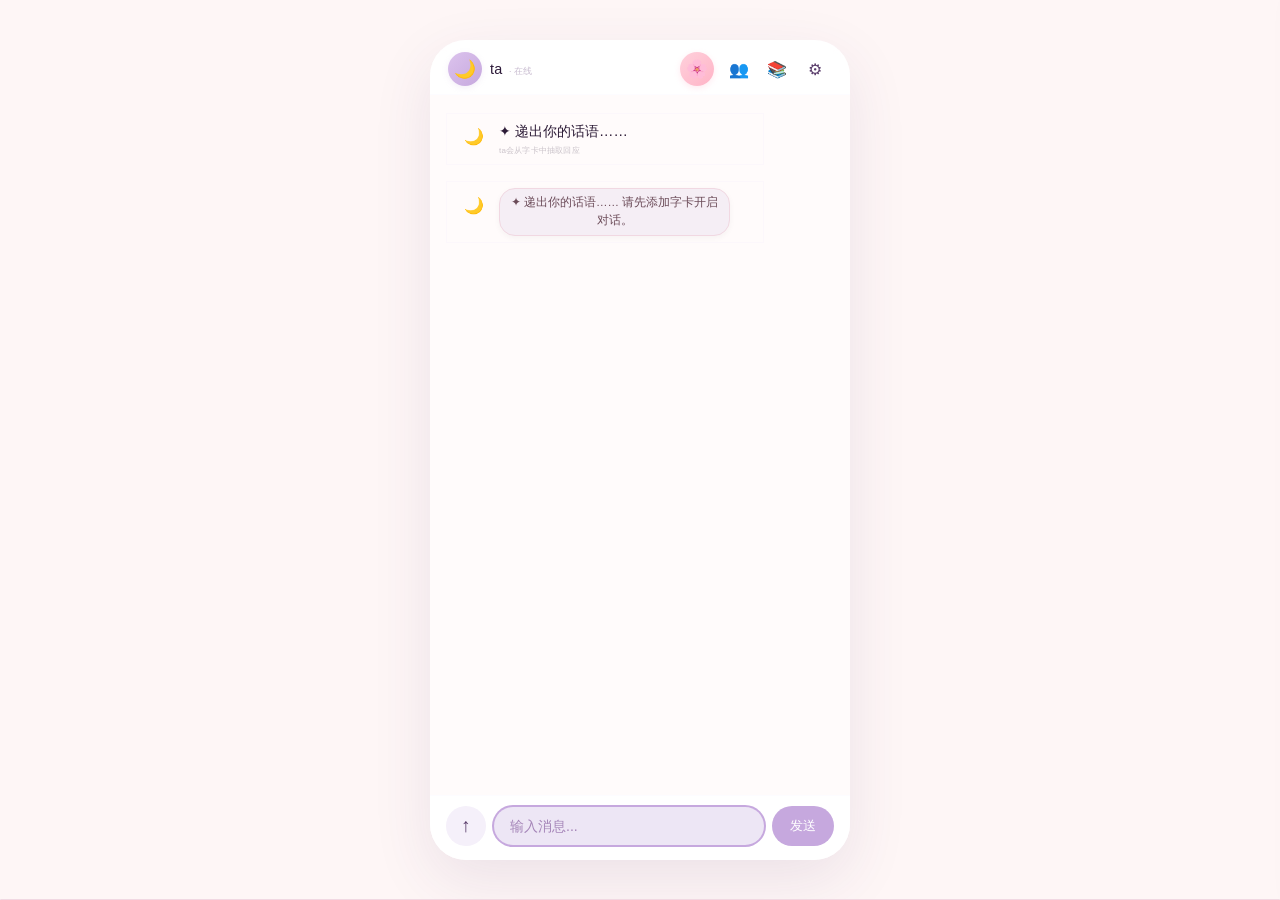
==== commit 9a735445: "feat: 完善表情拍一拍及设置板块 Co-authored-by: traeagent <traeagent@users.noreply.github.com>" ====
--- a/lingstar.html
+++ b/lingstar.html
@@ -519,11 +519,14 @@
             display: flex;
             flex-direction: column;
             overflow: hidden;
+            opacity: 1;
+        }
+        .modal-overlay.active .modal-content {
             animation: modalIn 0.2s ease;
         }
         @keyframes modalIn {
-            from { opacity: 0; transform: scale(0.94) translateY(10px); }
-            to { opacity: 1; transform: scale(1) translateY(0); }
+            from { transform: scale(0.94) translateY(10px); }
+            to { transform: scale(1) translateY(0); }
         }
         .modal-header {
             display: flex;
@@ -3540,6 +3543,7 @@
     <span id="closeBubbleModal"></span>
     <span id="openBgFontBtn"></span>
     <span id="openBubbleBtn"></span>
+</div>
 <!-- ===== 模拟通话弹窗 ===== -->
 <div class="modal-overlay" id="callModal">
     <div class="modal-content" style="max-width:360px; text-align:center;">
@@ -3566,7 +3570,6 @@
             </div>
         </div>
     </div>
-</div>
 </div>
 
 <script>
@@ -5522,7 +5525,7 @@
                     item.className = 'mod-item';
                     if (patSelectMode && patSelected.has(realIdx)) item.classList.add('selected');
                     const label = gName !== 'default' ? `<span class="group-label">${gName}</span>` : '';
-                    item.innerHTML = `${p} ${label} <span class="del" data-pat="${p}">✕</span>`;
+                    item.innerHTML = `${patDisplayLabel(p)} ${label} <span class="del" data-pat="${escapeHtml(p)}">✕</span>`;
                     if (patSelectMode) {
                         item.style.cursor = 'pointer';
                         item.addEventListener('click', function(e) {
